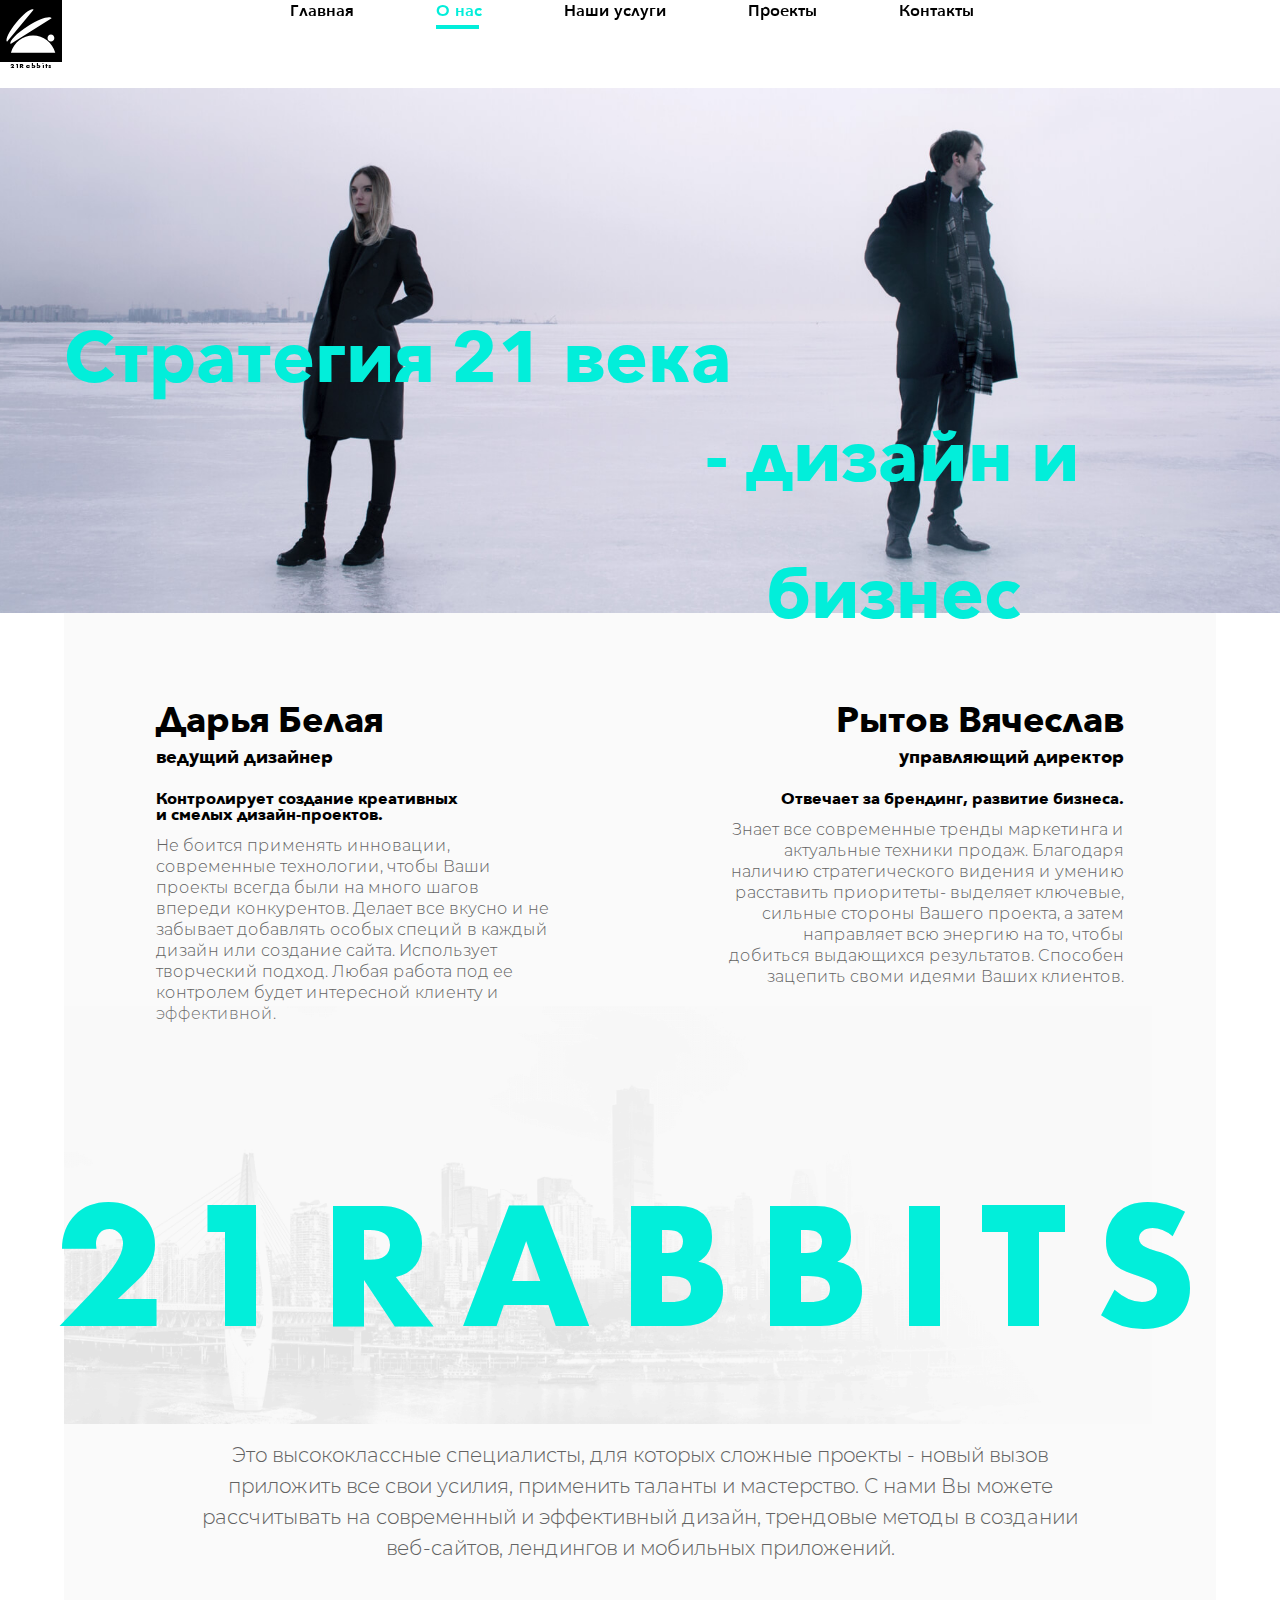
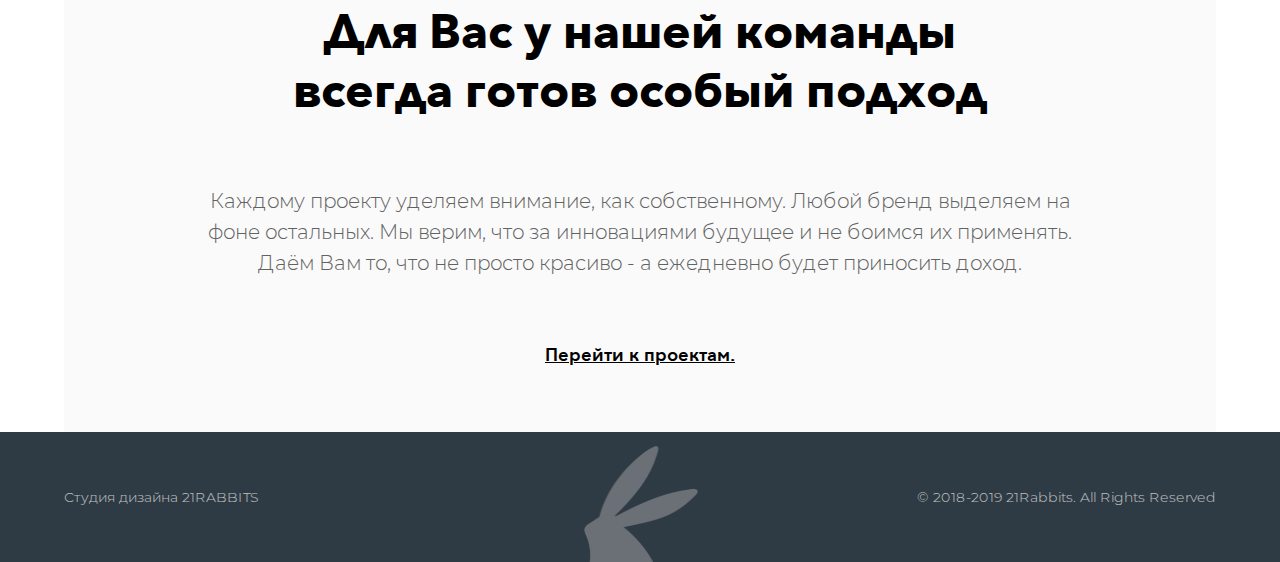
==== about.html @ 3ef0ed92 "did" ====
<!DOCTYPE html>
<html lang="ru">
<head>
<meta charset="utf-8">
<meta http-equiv="X-UA-Compatible" content="IE=edge">
<meta name="viewport" content="width=device-width, initial-scale=1">
<meta name="format-detection" content="telephone=no">
<link rel="shortcut icon" type="image/x-icon" href="logo.png" />
<meta name="description" content="студия дизайна и разработки сайтов, лендингов, мобильных приложений" />
<meta name="keywords" content="дизайн сайта, лендинг, уникальный дизайн, веб-разработка, разработка мобильных приложений" />
<title>Студия дизайна 21Rabbits</title>
<link rel="stylesheet" type="text/css" href="css/bootstrap.css">
<link rel="stylesheet" type="text/css" href="css/style.min.css">
</head>
<body id="page_about">

<header id="header">
  <div class="container">
    <nav class="navbar navbar-default navbar-fixed-top mobile_grey">
      
      <button type="button" class="navbar-toggle" data-toggle="collapse" data-target="#bs-example-navbar-collapse-1">
            <span id="up_panel" class="icon-bar"></span>
            <span id="down_panel" class="icon-bar"></span>
      </button>
      <span class="mobile_menu_page">Наши услуги</span>
      <a class="navbar-brand" href="index.html">
        <img class="black_white_logo" src="img/logo.svg" alt="21Rabbits">
         <img class="white_black_logo" src="img/logo_moble.png" alt="21Rabbits"><span>21Rabbits</span>
      </a> 
    <div class="collapse navbar-collapse" id="bs-example-navbar-collapse-1">
      <ul class="nav navbar-nav">
            <li class="menus">
              <a class="first_point" href="index.html">Главная</a>   
            </li>
            <li>
              <a class="active_page" href="about.html">О нас</a> <span class="underlined_menu about_page"></span>          
            </li>                
            <li> 
              <a  href="service.html">Наши услуги</a>
            </li>     
            <li>
                <a href="projects.html">Проекты</a>              
            </li>                 
            <li>
              <a  href="contacts.html">Контакты</a>               
            </li>      
      </ul>
    </div>
    </nav>
  </div>
</header>


<!-- <header id="about_page_header">
  <div class="container">
    <nav id="about_page_nav" class="navbar navbar-default navbar-fixed-top photo_bg">
      
      <button type="button" class="navbar-toggle" data-toggle="collapse" data-target="#bs-example-navbar-collapse-1">
            <span id="up_panel" class="icon-bar"></span>
            <span id="down_panel" class="icon-bar"></span>
      </button>
      <span class="mobile_menu_page">О нас</span>
      <a class="navbar-brand" href="index.html">
        <img class="black_white_logo" src="img/logo.svg">
         <img class="white_black_logo" src="img/logo_moble.png"><span>21Rabbits</span></a> 
    </div>
    <div class="collapse navbar-collapse" id="bs-example-navbar-collapse-1">
      <ul class="nav navbar-nav">
            <li class="menus"><a class="first_point" href="index.html">Главная</a>    
            </li>
            <li><a class="active_page" href="about.html">О нас</a>
                           
            </li>                
            <li><a href="service.html">Наши услуги</a>
            </li>                 
            <li><a href="projects.html">Проекты</a>              
            </li>                 
            <li><a href="contacts.html">Контакты</a>             
            </li>      
      </ul>
    </div>
    </nav>
  </div>
</header> -->
<div id ="about_page_wrapper" class="wrapper">
<div class="grey_bg"></div>
 <div class="container-fluid team_block">
  <div class="container">
    <div class="col-md-12">
      <div class="col-md-7 col-xs-12">
        <p class="slogan slogan_left">Стратегия 21 века</p>
      </div>
      <div class="col-md-5 col-xs-2 empty_slogan">        
      </div>
      </div>
      <div class="col-md-12">
        <div class="col-md-5 col-xs-2 empty_slogan">
       
      </div> 
       <div class="col-md-7 col-xs-12">
        <p class="slogan slogan_right">- дизайн и бизнес</p>
      </div>  
    </div>
     </div>
  </div>
<div class="container-fluid">
<div class="container white_container">
<div class="grey_block"></div>
   <div class="about_content_block"> 
      <div class="col-md-12 col-xs-12">
    <div class="col-md-6 col-xs-6">
    <p class="team_name left_position">Дарья Белая</p>
     <p class="team_position left_position">ведущий дизайнер</p>
     <p class="team_short left_position">Контролирует создание креативных <br> и смелых дизайн-проектов.</p>
     <p class="team_description left_position">Не боится применять инновации, современные технологии, чтобы Ваши проекты всегда были на много шагов впереди конкурентов. Делает все вкусно и не забывает добавлять особых специй в каждый дизайн или создание сайта. Использует творческий подход. Любая работа под ее контролем будет интересной клиенту и эффективной.</p>
  </div>
  <div class="col-md-6 col-xs-6">
     <p class="team_name right_position">Рытов Вячеслав</p>
     <p class="team_position right_position">управляющий директор</p>
     <p class="team_short right_position">Отвечает за брендинг, развитие бизнеса.</p>
     <p class="team_description right_position">Знает все современные тренды маркетинга и актуальные техники продаж. Благодаря наличию стратегического видения и умению расставить приоритеты- выделяет ключевые, сильные стороны Вашего проекта, а затем направляет всю энергию на то, чтобы добиться выдающихся результатов. Способен зацепить своми идеями Ваших клиентов.</p>
    </div> 
   </div>
  </div>
</div>
  <div class="container-fluid logos">
     <p class="text_logo_green">21Rabbits</p>
      <img class="logo_bg_about" src="img/about_grey_bg.png" alt="Фон логотипа">
  </div>
<!-- </div> -->
 <div class="col-md-12 team_description_block">
    <p class="team_description_text top_description">Это высококлассные специалисты, для которых  сложные проекты - новый вызов приложить все свои усилия, применить таланты и мастерство. С нами Вы можете рассчитывать на современный и эффективный дизайн, трендовые методы в создании веб-сайтов, лендингов и мобильных приложений. </p>
    <h2 class="team_special">Для Вас у нашей команды всегда готов особый подход </h2>
    <p class="team_description_text">Каждому проекту уделяем внимание, как собственному. Любой бренд выделяем на фоне остальных. Мы верим, что за инновациями будущее и не боимся их применять. Даём Вам то, что не просто красиво - а ежедневно будет приносить доход.  </p>
    <a href="projects.html" class="link_to_projects">Перейти к проектам. </a>
  </div> 
</div> <!-- поставила после чека -->
</div>   <!-- wrapper -->
<footer class="container-fluid footer">
  <div class="container footer_block">
     <div class="col-md-4 col-xs-5">
       <p class="studio">Студия дизайна <br class="breaks"> 21RABBITS</p>
     </div>
     <div class="col-md-4 col-xs-2">
        <img class="footer_logo" src="img/logo.png" alt="Логотип">
     </div>
     <div class="col-md-4 col-xs-5">
        <p class="copywrite">&copy; 2018-2019 21Rabbits. <br class="breaks"> All Rights Reserved</p>
    </div>
 </div>
</footer>  

<script src="js/juery.js"></script>
<script src="js/menu.js"></script>
<script src="js/index.js"></script>
</body>
</html>
---- css/style.min.css ----
@font-face{font-family:"Futura";
src:url("../fonts/Futura/Futura.eot");
src:url("../fonts/Futura/Futura.eot?#iefix") format("embeddededopentype"),
url("../fonts/Futura/Futura.woff2") format("woff2"),
url("../fonts/Futura/Futura-Bold.woff") format("woff"),
url("../fonts/Futura/Futura-Bold.ttf") format("truetype"),
url("../fonts/Futura/Futura-Bold.otf") format("opentype"),
url("../fonts/Futura/Futura-Bold.svg#svgFutura-Bold") format("svg");
font-style:normal;
font-weight:normal;
}
@font-face{font-family:"Futura Bold";
src:url("../fonts/Futura_Bold/Futura_Bold.eot");
src:url("../fonts/Futura_Bold/Futura_Bold?#iefix") format("embeddededopentype"),
url("../fonts/Futura_Bold/Futura_Bold.woff2") format("woff2"),
url("../fonts/Futura_Bold/Futura-Bold.woff") format("woff"),
url("../fonts/Futura_Bold/Futura_Bold.ttf") format("truetype"),
url("../fonts/Futura_Bold/Futura-Bold.otf") format("opentype"),
url("../fonts/Futura_Bold/Futura-Bold.svg#svgFutura-Bold") format("svg");
font-style:normal;
font-weight:normal;
}
@font-face{font-family:"Avenir-Heavy";
src:url("../fonts/Avenir-Heavy/Avenir-Heavy.eot");
src:url("../fonts/Avenir-Heavy/Avenir-Heavy.eot?#iefix") format("embeddedopentype"),
url("../fonts/Avenir-Heavy/Avenir-Heavy.woff2") format("woff2"),
url("../fonts/Avenir-Heavy/Avenir-Heavy.woff") format("woff"),
url("../fonts/Avenir-Heavy/Avenir-Heavy.ttf") format("truetype"),
url("../fonts/Avenir-Heavy/Avenir-Heavy.otf") format("opentype"),
url("../fonts/Avenir-Heavy/Avenir-Heavy.svg#svgAvenir-Heavy") format("svg");
font-style:normal;
font-weight:normal;
}
@font-face{font-family:"Avenir-Next";
src:url("../fonts/Avenir-Next/Avenir-Next.eot");
src:url("../fonts/Avenir-Next/Avenir-Next.eot?#iefix") format("embeddedopentype"),
url("../fonts/Avenir-Next/Avenir-Next.woff2") format("woff2"),
url("../fonts/Avenir-Next/AvenirNextCyr-Medium.woff") format("woff"),
url("../fonts/Avenir-Next/Avenir-Next.ttf") format("truetype"),
url("../fonts/Avenir-Next/AvenirNextCyr-Medium.otf") format("opentype"),
url("../fonts/Avenir-Next/AvenirNextCyr-Medium.svg#svgAvenirNextCyr-Medium") format("svg");
font-style:normal;
font-weight:normal;
}
@font-face{font-family:"Avenir-Next-Bold";
src:url("../fonts/Avenir-Next-Bold/Avenir-Next-Bold.eot");
src:url("../fonts/Avenir-Next-Bold/Avenir-Next-Bold.eot?#iefix") format("embeddedopentype"),
url("../fonts/Avenir-Next-Bold/Avenir-Next-Bold.woff2") format("woff2"),
url("../fonts/Avenir-Next-Bold/AvenirNext-Bold.woff") format("woff"),
url("../fonts/Avenir-Next-Bold/Avenir-Next-Bold.ttf") format("truetype"),
url("../fonts/Avenir-Next-Bold/AvenirNext-Bold.otf") format("opentype"),
url("../fonts/Avenir-Next-Bold/AvenirNext-Bold.svg#svgAvenirNext-Bold") format("svg");
font-style:normal;
font-weight:normal;
}
@font-face{font-family:"Montserrat-Bold";
src:url("../fonts/Montserrat-Bold/Montserrat-Bold.eot");
src:url("../fonts/Montserrat-Bold/Montserrat-Bold.eot?#iefix") format('embeddedopentype'),
url("../fonts/Montserrat-Bold/Montserrat-Bold.woff2") format("woff2"),
url("../fonts/Montserrat-Bold/Montserrat-Bold.woff") format("woff"),
url("../fonts/Montserrat-Bold/Montserrat-Bold.ttf") format("truetype"),
url("../fonts/Montserrat-Bold/Montserrat-Bold.otf") format("opentype"),
url("../fonts/Montserrat-Bold/Montserrat-Bold.svg#svgMontserrat-Bold") format("svg");
font-style:normal;
font-weight:normal;
}
@font-face{font-family:"Montserrat-Light";
src:url("../fonts/Montserrat-Light/Montserrat_Light.eot");
src:url("../fonts/Montserrat-Light/Montserrat-Light.eot?#iefix") format("embeddedopentype"),
url("../fonts/Montserrat-Light/Montserrat-Light.woff2") format("woff2"),
url("../fonts/Montserrat-Light/Montserrat-Light.woff") format("woff"),
url("../fonts/Montserrat-Light/Montserrat-Light.ttf") format("truetype"),
url("../fonts/Montserrat-Light/Montserrat-Light.otf") format("opentype"),
url("../fonts/Montserrat-Light/Montserrat-Light.svg#svgMontserrat-Light") format("svg");
font-style:normal;
font-weight:normal;
}
@font-face{font-family:"Montserrat-Light-Lat";
src:url("../fonts/Montserrat-Light-Lat/Montserrat_Light.eot");
src:url("../fonts/Montserrat-Light-Lat/Montserrat_Light.eot?#iefix") format("embeddedopentype"),
url("../fonts/Montserrat-Light-Lat/Montserrat_Light.woff2") format("woff2"),
url("../fonts/Montserrat-Light-Lat/Montserrat-Light.woff") format("woff"),
url("../fonts/Montserrat-Light-Lat/Montserrat_Light.ttf") format("truetype"),
url("../fonts/Montserrat-Light-Lat/Montserrat-Light.otf") format("opentype"),
url("../fonts/Montserrat-Light-Lat/Montserrat-Light.svg#svgMontserrat-Light") format("svg");
font-style:normal;
font-weight:normal;
}
a{
color: #000;
cursor:pointer;
text-decoration:none}
a:hover{
text-decoration:none;
}
html{
font-size:16px;
height: 100%;
overflow-x: hidden;
cursor: default;
}
body
{ 
height: 100%;   
font-weight:normal;
}
br.breaks{
display: none;
}
p, h2{
margin-top:0;
margin-bottom:0;
}
html, body{
padding: 0;
margin:0;
height: 100%;
}
::-webkit-input-placeholder {
color: transparent; 
font-size: 1rem;
line-height: 1rem;
font-family: 'Montserrat-Light';
}
::-moz-placeholder          {
color: transparent;
font-size: 1rem;
line-height: 1rem;
font-family: 'Montserrat-Light';
}/* Firefox 19+ */
:-moz-placeholder           {
color: transparent;
font-size: 1rem;
line-height: 1rem;
font-family: 'Montserrat-Light';
}/* Firefox 18- */
:-ms-input-placeholder      {
color: transparent;
font-size: 1rem;
line-height: 1rem;
font-family: 'Montserrat-Light';
}
input:focus::-webkit-input-placeholder {
color: #828282;
font-size: 1.25rem;
line-height: 1rem;
font-family: 'Montserrat-Light';
} 
input:focus::-moz-placeholder {
color: #828282;
font-size: 1.25rem;
line-height: 1rem;
font-family: 'Montserrat-Light';
} 
input:focus:-moz-placeholder {
color: #828282;
font-size: 1.25rem;
line-height: 1rem;
font-family: 'Montserrat-Light';
} 
input:focus:-ms-input-placeholder {
color: #828282;
font-size: 1.25rem;
line-height: 1rem;
font-family: 'Montserrat-Light';
}
@-webkit-keyframes autofill {
to {
color: inherit;
background: transparent;
}
}
input:-webkit-autofill {
-webkit-animation-name: autofill;
-webkit-animation-fill-mode: both;
}
img.projects_slides{
margin:auto;
display: block;
float: none;
cursor: pointer;
max-width: 38.6875rem;
transition: all 800ms ease-out;
position: relative;
z-index: 2;
}
img.projects_slides:hover{
-o-transform: scale(0.9);
-ms-transform: scale(0.9);
-moz-transform: scale(0.9);
-webkit-transform: scale(0.9);
transform: scale(0.9);	
}
@media screen and (max-width: 1800px) { 
img.projects_slides{
max-width: 28.6875rem;
}
}
@media screen and (max-width: 1300px) { 
img.projects_slides{
max-width: 26rem;
}
}
@media screen and (max-width: 1024px) { 
img.projects_slides{
max-width: 23.75rem;
}
}
div.project_slider{
margin-top: 10%;
}
div.item.active {
display: block;
}
.desktop_cover_title{
overflow: hidden;
cursor: pointer;
}
.project_logo_cover_desktop{
font-family: 'Avenir-Heavy';
font-size: 5rem;	
white-space: nowrap;
position: relative;
z-index: 5;
}
.navbar.navbar-default.navbar-fixed-top{
max-width: 120rem;
margin: auto;	
min-height: 9.1875rem;
}
@media screen and (max-width: 1800px) { 
.project_logo_cover_desktop{
font-size: 4rem;	
}
.navbar.navbar-default.navbar-fixed-top{
min-height: 5.5rem;
}

}

.logo_vertical_cover_desktop{
font-family: 'Avenir-Heavy';
font-size: 1.25rem;
text-align: right;
position: relative;
z-index: 5;	
}
img.white_black_logo{
display: none;
}
img.black_white_logo{
height: 5.375rem;
width: 5.375rem;
}
#desktop_covers_manage{
/*margin-top:  3.4375rem;*/ 
padding-bottom: 1rem;
width: 82.3%;
}
.navbar-brand span{
font-weight: normal;
}
.nav.navbar-nav {
border: none;  
position: relative;
z-index: 101;
}
/*.navbar-nav {
margin: 2.0625rem -15px 0 -15px;
}*/
.nav.navbar-nav > li > a {
font-family: 'Avenir-Heavy';
font-size: 1.5rem;
margin-right: 6.625rem;
text-align: center; 
color:#000!important;
display: block;
cursor: pointer;
transition: all 300ms ease-out;
}

ul.nav.navbar-nav{
margin-left: 5.375rem;
}


.nav.navbar-nav > li > a:hover{
opacity: 0.5;  
}
.nav.navbar-nav > li:last-child>a{
padding-right: 0!important
}
.nav.navbar-nav > li > a.active_page{
color: #02eeda!important;
}
span.underlined_menu{
display: block;
height: 0.125rem;
background-color: #02eeda;
margin-top: 0.2rem;
}
span.underlined_menu{
display: block;
height: 0.25rem;
width: 36%;
}

span.underlined_menu.main_page{
width: 26%;	
}

span.underlined_menu.about_page{
width: 29%;	
}

span.underlined_menu.contacts_page{
width: 23%;	
}


span.underlined_menu.project_page{
width: 23%;	
}



.nav.navbar-nav {
float: none;
text-align: center;
}
.nav.navbar-nav li {
float: none;
display: inline-block;
}
span.mobile_menu_page{
display: none;
}
/*.navbar.navbar-default.navbar-fixed-top{
min-height: 96px;
}*/
.footer{
background-color: #2f3b44;
max-height: 8.125rem;
position: relative;
overflow-x: visible;
z-index: 7;
}
.footer_block{
height:8.125rem;
display: flex;
align-items: center;
justify-content: center;
}
.footer p.studio,
.footer p.copywrite{
font-family: 'Montserrat-Light';
font-size: 1rem;
color: #f9f9fa;
text-align: left;
opacity: 0.7;
}
.footer p.copywrite{  
text-align: right; 
}
.footer img.footer_logo{
display: block;
height: 7.25rem;
width: 7.1875rem;
margin:auto;
margin-top: 0.9375rem;
}
/*общие стили управления слайдером*/
.manage_container{
width: 70%;
display: flex;
align-items: center;
justify-content: center;
min-height: 6.25rem;
position: relative;
margin:auto;
}
a.carousel-control{
font-size: 1rem;
font-family: 'Futura';
height: 50px;
width: 50px;
line-height: 50px;
border-radius: 50%;
border: 0.0625rem solid #d5d5d5;
}
a.carousel-control:hover{
border-color: #02eeda;
}
@media screen and (max-width: 1800px) { 
img.black_white_logo{
height: 3.875rem;
width: 3.875rem;
}
.navbar-brand> span { 
font-size: 0.375rem;
letter-spacing: 0.0425rem;
max-width: 3.875rem;
}
.navbar-nav {
margin: 0 -15px 0 -15px;
position: relative;
z-index: 99;
}
.nav.navbar-nav > li > a {  
font-size: 1rem;
margin-right: 4.875rem;
text-align: center; 
line-height: 1.375rem;
padding-bottom: 0;
color: #000;
}

ul.nav.navbar-nav{
margin-left: 0;
margin-right: 0;
margin:auto;
}


span.underlined_menu.main_page{
width: 33%;
}
span.underlined_menu.service_page{
width: 19%;
}
span.underlined_menu.about_page{
width: 35%;
}
span.underlined_menu.contacts_page{
width: 21%;
}

span.underlined_menu.service_page{
width: 47%;	
}

.footer p.studio,
.footer p.copywrite{
font-size: 0.875rem;
}
}
@media screen and (max-width: 1024px) { 
img.black_white_logo{
height: 2.9375rem;
width: 2.9375rem;
}
img.projects_slides{
max-width: 23.75rem;
}
.project_logo_cover_desktop {
font-size: 3rem;
}
.navbar.navbar-default.navbar-fixed-top{
min-height: 4.875rem;
}
.footer p.studio, .footer p.copywrite {
font-size: 0.75rem;
}

.nav.navbar-nav > li > a {  
font-size: 0.875rem;
margin-right: 1.1875rem;
}


span.underlined_menu.main_page {
width: 48%;
}

span.underlined_menu.contacts_page {
width: 44%;
}

}
@media screen and (max-width: 992px) { 
img.projects_slides{
max-width: 17rem;
}
.project_logo_cover_desktop {
font-size: 2rem;
}



}
@media screen and (max-width: 768px) { 
#mobile_cover_footer{
display: none;
}
.navbar.navbar-default.navbar-fixed-top{
height: 3.5rem;
min-height: auto;
}

.navbar-brand {
float: left;
width: auto;
height: 3rem;
}

img.black_white_logo{
display: none;
}
img.white_black_logo{
display: inline-block;
height: 2.1875rem;
width: 2.1875rem;
margin-top: 0.5625rem;
margin-left: 1.125rem;
}
.nav.navbar-nav > li{
display: block;
}
.nav.navbar-nav > li > a{
font-size: 1.3rem;
margin-top: 4rem;
margin-right: 0;
position: relative;
}


.nav.navbar-nav > li > .first_point{
margin-top: 6.5rem;
}


.nav.navbar-nav > li > a.active_page:after {
content: '';
display: inline-block;
height: 3px;
background-color: #02eeda; 
width: 30%;   
margin: auto;
position: absolute;
top: 0;
bottom: 0;
right: 0;
}
.nav.navbar-nav > li > a.active_page:before {
content: '';
display: inline-block;
height: 3px;   
background-color: #02eeda;    
width: 30%;   
margin: auto;
position: absolute;
top: 0;
bottom: 0;
left: 0;
}
span.mobile_menu_page{
display: inline-block;
}
.nav.navbar-nav{	
min-height: 100vh;
height: auto;
position: relative;
z-index: 89;
/*background-color: #f8f8f8;*/
}

ul.navbar-nav.transparent_menu{
background-color: transparent;!important;	
}
span.underlined_menu{
display: none;
}
.navbar-brand> span { 
display: none;
}
.footer p.studio,
.footer p.copywrite{
font-size: 0.5rem;
}

.footer p.studio{
margin-left: 1rem;
}
.footer p.copywrite{
margin-right: 1rem;
}


br.breaks{
display: block;
}
}


@media screen and (max-width: 768px) and (orientation: portrait) { 
.footer p.studio,
.footer p.copywrite{
font-size: 0.375rem;
}


.nav.navbar-nav > li > a.active_page:after {
content: '';
display: inline-block;
height: 3px;
background-color: #02eeda; 
width: 4rem;   
margin: auto;
position: absolute;
top: 0;
bottom: 0;
right: 0;
}
.nav.navbar-nav > li > a.active_page:before {
content: '';
display: inline-block;
height: 3px;   
background-color: #02eeda;    
width: 4rem;   
margin: auto;
position: absolute;
top: 0;
bottom: 0;
left: 0;
}



br.breaks{
display: block;
}
.footer p.copywrite{
margin-right: 0.2rem;
}
.footer p.studio{
margin-left: 0.2rem;
}
}

@media screen and (max-width: 300px) {
html{
overflow-x: visible;
}
img.black_white_logo{
height: 2.4375rem;
width: 2.4375rem;
margin-left: 1rem;
}
.mobile_menu_page{
font-family:"Avenir-Heavy";	
font-size: 1rem;
}

.footer p.studio,
.footer p.copywrite{
font-size: 0.375rem;
}

}
header{
background-color: #fff;
position: fixed;
right: 0;
left: 0;
top: 0;
z-index: 99;
padding-top: 2.0625rem; 
max-width: 120rem;
margin: auto; 
}
header.main_page{
background-color:transparent;
padding-top: 1rem;
}


#project_page header{
background-color: #fff;
min-height: 9.1875rem;
}
h1.header__activity{
font-family: 'Avenir-Next-Bold';  
/*margin-top: 27vh;*/
margin-top: 11.125rem;
font-size: 3rem;
text-align: left;
margin-left: 10vw;
}
h1.header__activity span{ 
opacity: 0.94;
font-family: 'Futura';
font-size: 6.25rem;
line-height: 8.125rem;
text-align: center;
color: #000;
text-transform: uppercase;
}
#main_page{
padding: 0;
width: 100vw;
height: 100vh;
background-image: url('../img/main.jpg');
background-position : center;
background-repeat: no-repeat;
position: relative;
background-size:cover;
position: absolute;
top: 0;
right: 0;
left:0;
}
#first_page_body{
overflow-y: hidden;	
background-image: url("../img/gradient.png");
background-size: cover;
background-repeat: repeat;
background-position: center;
}
.chat_box{
position: absolute;
right: 8.375rem;
top: 11.125rem;
}
.chat_box_content{
position: relative;
width: 24rem;
height: 100px;
}
.rabbit_message{
color: #000;
font-size: 1.25rem;
font-family: 'Montserrat-Bold';
line-height: 1.875rem;
font-weight: bold;
letter-spacing: normal;
}
.rabbit_message#message3{   
color: #02eeda;
}
@media screen and (max-width: 1800px) { 
#main_page{
background-size:contain;
}
header{
padding-top: 1.25rem; 
padding-bottom: 2.875rem;  
}

#project_page header{
min-height: auto;
}


h1.header__activity{
margin-top: 7.625rem;
font-size: 2.25rem;
line-height: 3.0625rem;
}
h1.header__activity span{ 
font-size: 4.5rem;
line-height: 4.875rem;
}

.chat_box{
top: 7.625rem;	
right: 3%;
}
.rabbit_message {
color: #000;
font-size: 1rem;
line-height: 1.3125rem;
}
}


@media screen and (max-width: 1400px) { 
.chat_box{
right: 2rem;
}
}


@media screen and (max-width: 1024px) { 

#main_page{
background-image: url('../img/main1024.jpg');
background-position: bottom center;
}
header{
padding-top: 1.0625rem; 
padding-bottom: 2.3125rem;  
}

h1.header__activity{
font-size: 1.875rem;
line-height: 2.5625rem;
margin-top: 11.875rem;
display: inline-block;
}
h1.header__activity span{ 
font-size: 3.75rem;
line-height: 4.875rem;
}

.chat_box {
top: 13.625rem; 
right: 1%;
}

.rabbit_message {
color: #000;
font-size: 0.75rem;
line-height: 1.125rem;
}

.chat_box_content {
position: relative;
width: 14.3125rem;
height: 2.5rem;
}

}


@media screen and (max-width: 992px) { 
.chat_box {
right: 0; 
top: 17.625rem; 

}

#main_page{
background-image: url('../img/main1918.jpg');
background-position : top left;
background-size: cover;
}



h1.header__activity {
font-size: 1.875rem;
line-height: 2.5625rem;
margin-left: 4rem;

}	

}


@media screen and (max-width: 768px) { 
header.main_page{
background-color:transparent;
}
header{
padding-top: 0; 
padding-bottom: 0;  
}
.chat_box{
display: none;
}

h1.header__activity {
margin-left: 0;
}

#first_page_body{
overflow-y: visible;
background-image: none;
background-color: #fff;
}
}




@media screen and (max-width: 768px) and (orientation:portrait) { 
#main_page{
background-image: url('../img/main768.jpg');
background-size: cover;
background-position:center;
}

#first_page_body{
background-image: none;
background-color: #fff;
}

/*#first_page_body{
overflow-y: hidden;
}*/


h1.header__activity{
font-size: 3rem;
text-align: left;
position: absolute;
z-index: 1;
color: #d8d8d8;
opacity: 0.5;
display: inline-block;
-webkit-transform: rotate(-90deg);
-ms-transform: rotate(-90deg);
transform: rotate(-90deg);
margin-top: 0;
top: 15rem;
min-width: 28.75rem;
left: -10rem;
display: block;
}
h1.header__activity span{
color: #d8d8d8;	
font-size: 90px;
}
}

@media screen and (max-width: 1024px) and (orientation:portrait) { 
#main_page{
background-image: url('../img/main1024.jpg');
background-size: cover;
background-position:center;
}

 .navbar-collapse {
    width: auto;
    border-top: 0;
    -webkit-box-shadow: none;
            box-shadow: none;
  }
  .navbar-collapse.collapse {
    display: block !important;
    height: auto !important;
    padding-bottom: 0;
    overflow: visible !important;
  }
  .navbar-collapse.in {
    overflow-y: visible;
  }
  .navbar-fixed-top .navbar-collapse,
  .navbar-static-top .navbar-collapse,
  .navbar-fixed-bottom .navbar-collapse {
    padding-left: 0;
    padding-right: 0;
  }


  .navbar-toggle {
    display: block;
  }

  ul.nav.navbar-nav{
    display: none;
  }

  .navbar-collapse{
    display: none;
  }

  .collapse.in {
  display: block;
}

.collapse.in> ul.nav.navbar-nav{
    display: block;
  }



}


@media screen and (max-width: 350px) { 
#main_page{
background-image: url('../img/main768.jpg');
background-size: cover;
}



img.white_black_logo {
position: absolute;
top: 0.1625rem;
left: 0.125rem;
}
}
.wrapper {
min-height: calc(100vh - 8.125rem);	
position: relative;
z-index: 2;
}
#mobile_service_slider{
min-height: 100%;
position: relative;
z-index: 9;    
background-image: url('../img/mobile_service_bg.jpg');
background-position : center;
background-repeat: no-repeat;
background-size: cover;
}
/*//about us*/
.team_block{
background-image: url('../img/about_team.jpg');
background-position : bottom center;
background-repeat: no-repeat;
background-size: cover;
height: 46.1875rem;
z-index: 7;
position: relative;
}
.white_container{
width: 100%;
margin:auto;
position: relative;
z-index: 7;
}
.grey_bg{
height: 100%;
max-width: 1748px;
background-color: #fafafa;
position: absolute;
width: 90%;
top:0;
left: 0;
right: 0;
bottom: 0;
margin: auto;
z-index: 4;
}
.grey_block{
width: 90%;
position: absolute;
top: 0;
right: 0;
left: 0;
bottom: 0;
margin:auto;
/*background-image: url('../img/about_grey_bg.png');   
background-size: contain;
background-position: bottom 41% left;
background-repeat: no-repeat;*/
z-index: 9;
}
.about_content_block{
color: #fff;
position: relative;
z-index: 9;
width: 75.7%;
margin: auto;  
}
.slogan{
font-family: 'Avenir-Next-Bold';
font-size: 6.25rem; 
line-height: 3.875rem;  
color: #02eeda;
text-align: left;
display: block;
margin-top: 0; 
margin-bottom: 0; 
}
.slogan.slogan_left{
padding-top: 35.7%;
line-height: 3.875rem;
}
.slogan.slogan_right{
text-align: center;
margin-left: 4vw;
line-height: 8.5625rem;
}
.team_name{
font-family: 'Avenir-Next-Bold';
font-size: 3rem; 
color: #000;
text-align: left;
display: block;  
margin-top: 1.3125rem; 
letter-spacing: 0; 
}
.team_position, .team_short{
font-family: 'Avenir-Next-Bold';
font-size: 20px; 
color: #000;
text-align: left;
display: block; 
margin-top: 0;  
}
.team_position{
font-family:"Avenir-Next-Bold";	
font-size: 1.125rem; 
color: #000;
text-align: left;
display: block; 
letter-spacing: normal; 
margin-bottom: 1.9375rem;
}
.team_short{
font-family: 'Avenir-Next-Bold';
font-size: 1.25rem;
line-height: 1.5rem;
margin-bottom: 1.125rem; 
color: #000;   
}
.team_description{
font-family: 'Montserrat-Light';
font-size: 1.25rem;
line-height: 1.875rem;
color: #626262;  
margin-top: 0;
margin-bottom: 5rem; 
width: 36.5625rem;
text-align: center;
position: relative;
letter-spacing: 0;

}
.team_description_text{
font-family: 'Montserrat-Light';
font-size: 1.25rem;
line-height: 1.9375rem;  
margin:auto!important; 
color: #626262;
text-align: center; 
max-width: 55.5rem;  
}
.text_logo_green{
font-family: 'Futura';
font-size: 18.125rem;
line-height: 20rem;
letter-spacing: 1.75rem;
text-transform: uppercase;
margin-left: -120px;
color: #02eeda;
margin:auto;
text-align: center;
position: relative;
z-index: 4;
}

.container-fluid.logos{
position: relative;
z-index: 23;
/*background-color: red;*/
/*min-height: 200px;*/
margin-bottom: 3rem;

}

.logo_bg_about{
position: absolute;
bottom:0;
left: 5%;
display: block;
width: 85vw;
z-index: 2;
}



.team_description_block{
position: relative;
z-index: 9;
width: 90%;
margin:auto!important;
float: none;
text-align: center;
}
h2.team_special{
font-family: 'Avenir-Next-Bold';
font-size: 3rem;
line-height: 3.6875rem;
color: #000;  
text-align: center; 
width: 69%;
margin:auto!important;
padding-bottom: 4rem;
padding-top: 2.5rem;
max-width: 53.5rem;
}
p.right_position{
text-align: right;
}
p.left_position{
text-align: left;
}
.team_description.right_position{
text-align: right; 
float: right;  
}
.team_description_text.top_description{
margin-top: 2rem;
}
.link_to_projects{
font-family: 'Avenir-Heavy';
font-size: 1.125rem;
display: block;
text-align: center;
text-decoration: underline;
padding-top: 5.8125rem;
padding-bottom: 4.1875rem;
font-weight: bold; 
color: #000;
cursor: pointer;
transition: all 300ms ease-out;
}
a.link_to_projects:hover{
color: #02eeda;
text-decoration: underline;
}
/* responsive about*/
@media screen and (max-width: 1800px) { 
.team_block{
height: 32.8125rem;  
background-position: bottom center;
} 


.container-fluid.logos{
min-height: 200px;
margin-bottom: 2rem;
}


/*.logo_bg_about{
top:-230px;

}*/


.team_name{  
font-size: 2.25rem; 
margin-top: 2rem;
}
.team_position{
font-size: 1.125rem; 
margin-bottom: 1.3125rem;
}
.team_short{
font-size: 1rem;
line-height: 1;
margin-bottom: 0.75rem;
letter-spacing: normal;
}
.slogan{
font-size: 4.5rem;
}
.team_description {
font-size: 1rem;
line-height: 1.3125rem;
max-width: 25.125rem;
}
.text_logo_green{
font-size: 13.125rem;
}
.link_to_projects{
padding-top: 4rem;
padding-bottom: 4rem;
}
}

@media screen and (max-width: 1400px) { 
.text_logo_green{
font-size: 11.125rem;
}
.slogan.slogan_right {
text-align: center;
margin-left: 2vw;
}
}



@media screen and (max-width: 1300px) { 
.text_logo_green{
font-size: 10rem;
}

.container-fluid.logos {
min-height: 150px;
margin-bottom: 1rem;
}
}

@media screen and (max-width: 1024px) { 
.team_block{
height: 24.625rem;  
} 
.team_description {
font-size: 0.875rem;
line-height: 1.125rem;
max-width: 18.25rem;
margin-bottom: 1rem;
}

.team_description.right_position{
max-width: 19.875rem;
}
span.underlined_menu.project_page {
width: 50%;
}
.slogan{
font-size: 3.4375rem; 
}
.link_to_projects{
padding-top: 3.8125rem;
padding-bottom: 3.8125rem;
font-size: 1.125rem;
}
.text_logo_green{
font-size: 9.6875rem;
line-height: 9.6875rem;
letter-spacing: 0.875rem;
}
h2.team_special {
font-size: 2.25rem;
line-height: 2.5rem;
padding-bottom: 2.5rem;
padding-top: 2.5rem;
}
.team_description_text {
font-size: 1rem;
line-height: 1.3125rem;
max-width: 43.875rem;
}
.logo_bg_about {
/*top: -14rem;*/
width: 95vw;
}
span.underlined_menu.about_page {
width: 57%;
}
.slogan.slogan_right {
text-align: center;
margin-left: 4vw;
line-height: 3.4375rem;
}

}
@media screen and (max-width: 992px) { 
.slogan.slogan_left {
padding-top: 19%;
}
.text_logo_green{
font-size: 6.6875rem;
line-height: 6.6875rem;
}
}
@media screen and (max-width: 768px) { 
.team_block {
height:auto; 
min-height: 18rem;
background-image: url('../img/anout_team_mobile.jpg');
}
.container-fluid.logos {
min-height: 50px;
margin-bottom: 1rem;
}

/*.logo_bg_about {
top: -4rem;
}*/

.grey_block{
width: 100%;
background-position: bottom 1rem center;
}
.white_container,
body#page_about,
body#service_page
{
background-color: #f6f6f8;
}
.about_content_block{
width: 82%;
}
.text_logo_green{
font-size: 3.625rem;
letter-spacing: 0.3125rem;
line-height: 4.6875rem;
}
h2.team_special {
font-family: 'Avenir-Next-Bold';
font-size: 1rem;
line-height: 1.3125rem;
padding-bottom: 1.7rem;
padding-top: 1.7rem;
}
.team_description_text {
font-family: 'Montserrat-Light';
font-size: 1rem;
line-height: 1.3125rem;
width: 80%;
margin: auto!important;
color: #626262;
text-align: center;
}
.team_description, 
.team_short {
display: none;
}
.team_name{  
font-size: 1rem; 
margin-top: 2rem;
}
.team_position{
font-size: 0.8rem; 
margin-bottom: 1.3125rem;
}
.empty_slogan{
display: none;
}
.slogan{
font-size: 1.75rem; 
}
header#about_page_header{
padding-top: 0;
padding-bottom: 0;
}
.navbar.navbar-default.navbar-fixed-top.photo_bg{
background-color: transparent;
}
.slogan.slogan_left {
padding-top: 20%;
}
.slogan {
font-size: 2rem;
}
.slogan.slogan_right {
text-align: right;   
margin-left: 0;
}

.col-md-12.team_description_block{
width: 100vw;
}

img.logo_bg_about{
/*width: 100vw;*/
max-height: 160px;
left: 0;
}


.link_to_projects{
padding-top: 3.5rem;
padding-bottom: 3.5rem;
font-size: 1.125rem;
background-image: url('../img/about_mobile_bg.png');
background-size: cover;
background-position: center;
background-repeat: no-repeat;
}
.grey_bg{
background-color: transparent;
}
}


@media screen and (max-width: 768px) and (orientation:landscape) { 
/*.team_block{
margin-top: 96px;
}*/
.team_description_text{
max-width: 69%;
}
h1.header__activity {
margin-top: 4rem;
font-size: 1.3rem;
}

h1.header__activity span {
font-size: 2.9rem;
line-height: 3.1rem;
}
}


@media screen and (max-width: 300px) { 
.team_block{
height: 17.9375rem;  
} 
.text_logo_green{
font-size: 3.125rem;
letter-spacing: 0.25rem;
}
.text_logo_green {
font-size: 3rem;
letter-spacing: 0.1rem;

}
}
/*service page */
#desktop_service
{
display: block;
}
#mobile_service_slider,
#carousel_slider,
#mobile_cases 
{
display: none;
}
#service_slider_manage_block{
position: relative;
min-height: 60px;
}
.service_mark {
float: left; 
text-align: center;
display:inline;
font-family:'Montserrat-Bold';
font-size: 24px; 
padding-right: 1rem;
color: #02eeda;
}
p.sub_text{
font-family: 'Montserrat-Light';
font-size: 1.125rem;
line-height: 1.5rem;
text-align: left;
letter-spacing: 0; 
color: #6a6a6b; 
width: 40%; 
max-width: 25.75rem; 
padding-bottom: 9.0625rem; 
}
.description{
overflow:hidden;
}
.service_bg{
background-image: url('../img/service.bg.png');
background-position : center;
background-repeat: no-repeat;
background-size: cover; 
position: relative;
}
.service_container_content {
padding-left: 11.8%;
padding-top: 9.3125rem;
padding-bottom: 6.3125rem;
}
.vertical-tab{
padding-left: 1rem;
box-sizing: border-box;
}
.vertical-tab-container{
z-index: 10;
margin: auto;
display: block;
width: 80%;
}
.vertical-tab-menu div.list-group{
margin-bottom: 0;
}
.vertical-tab-menu div.list-group>a{
/*margin-bottom: 0;*/
margin-left: 1rem;
}
.vertical-tab-menu div.list-group>a:first-child{
border-top-right-radius: 0;
-moz-border-top-right-radius: 0;
margin-top: 0;
}
.vertical-tab-menu div.list-group>a:last-child{
border-bottom-right-radius: 0;
-moz-border-bottom-right-radius: 0;
}
.vertical-tab-menu div.list-group>a.active,
.vertical-tab-menu div.list-group>a.active .glyphicon,
.vertical-tab-menu div.list-group>a.active .fa{
color: #02eeda;
text-decoration: none;
}
.vertical-tab div.vertical-tab-content:not(.active){
display: none;
} 
a.list-group-item{
color: #000;
display: block;
margin-bottom: 2rem;
line-height: 3rem;
font-size: 3rem;
font-family: 'Avenir-Heavy';
letter-spacing: normal;
transition: all 300ms ease-out;
}
a.list-group-item:hover{
opacity: 0.5;
}

.service_description{
margin-top: 2.0625rem;	
}

ul.service_list{
padding-top: 1rem;
}
.service_description,
ul.service_list li{
font-family: 'Montserrat-Light';
font-size: 1.25rem;
line-height: 1.875rem;
text-align: left; 
color: #262626;  
}
ul.service_list li {
list-style-type: none; 
margin-bottom: 0.9rem;
}
.service_page_headline{
font-family: 'Avenir-Heavy';
font-size: 4rem;
line-height: 5.4375rem;
width: 93%;
text-align: left; 
color: #000;  
}
h2.service_page_headline> sup{
color: #02eeda;    
}
.service_container_content{
margin:auto;
}
.schema_block{
height: 45rem;
background-image: url('../img/job_schema.png');
background-position : center top ;
background-repeat: no-repeat;
background-size: contain;  
position: relative;
}
.stage.fourth_stage{
margin-bottom: 3.0625rem;
}
.stage.second_stage{
float: left;
margin-top: 6.1875rem;
margin-left: 14.9vw;
}
.stage.six_stage{
float: right;
margin-top: 4.625rem;
margin-right: 6.9vw;
}
.stage.first_stage{
float: left;
margin-left: 6vw;
margin-top: 4.6875rem;
}
.stage.seven_stage{
float: right;
margin-right: 7vw;
margin-top: 3.6875rem; 
}
.marked_text{
text-transform: uppercase;
font-family: "Avenir-Next-Bold";
text-align: center;
font-size: 21rem;
color: transparent;
-webkit-text-stroke: 5px #f5f5f6;
margin-right: -80px;
margin-left: -80px;
line-height: 20rem;
}
button.service_form {
box-shadow: inset 0 0 0 2px #000;
display: block;
background-color: transparent;
font-size: 20px;
letter-spacing: 3px;
font-family: 'Avenir-Heavy';
text-transform: uppercase;
color: #000;
border: 0;
margin:auto;
min-width: 16rem;
position: relative;
max-height: 3rem;
cursor: pointer;
transition: all 300ms ease;
width: 350px;
height: 60px;
}
button::before, button::after {
box-sizing: inherit;
content: '';
position: absolute;
width: 100%;
height: 100%;
}
.draw {
-webkit-transition: color 0.25s;
transition: color 0.15s;
}
.draw::before,
.draw::after {
border: 2px solid transparent;
width: 0;
height: 0;
}
.draw::before {
top: 0;
left: 0;
}
.draw::after {
bottom: 0;
right: 0;
}
.draw:hover {
/*color: #000;*/
}
.draw:hover::before, .draw:hover::after {
width: 100%;
height: 100%;
}
.draw:hover::before {
border-top-color: #02eeda;
border-right-color:#02eeda;
-webkit-transition: width 0.25s ease-out, height 0.25s ease-out 0.25s;
transition: width 0.25s ease-out, height 0.25s ease-out 0.25s;
}
.draw:hover::after {
border-bottom-color: #02eeda;
border-left-color: #02eeda;
-webkit-transition: border-color 0s ease-out 0.5s, width 0.25s ease-out 0.5s, height 0.25s ease-out 0.75s;
transition: border-color 0s ease-out 0.5s, width 0.25s ease-out 0.5s, height 0.25s ease-out 0.75s;
}
.maker:hover {
color: #000;
}
.maker::after {
top: 0;
left: 0;
}
.maker:hover::before {
border-top-color: #02eeda;
border-right-color: #02eeda;
}
.maker:hover::after {
border-bottom-color: #02eeda;
border-left-color: #02eeda;
-webkit-transition: height 0.25s ease-out, width 0.25s ease-out 0.25s;
transition: height 0.25s ease-out, width 0.25s ease-out 0.25s;
}
button.service_form:focus,
button.service_form:active{
outline: none;
background-color: #02eeda;
color: #fff;
border: 2px solid #02eeda; 
}
.service_form_block{
position: relative;
background-color: #f9f9fa;
}
p.service_stage_title{
font-family: 'Montserrat-Bold';
font-size: 20px;
text-align: center;   
}
.stage.first_stage>p.service_stage_title{
color:#02eeda;  
}
p.service_stage_description{
font-family: 'Montserrat-Light';
font-size: 20px;
text-align: center; 
letter-spacing: 0; 
}
hr.order_button_lines{
height: 2px;
border: none;
color: #000;
background: #000;
margin: 0; 
margin-top: 20px;
transition: all 300ms ease-out;
float: left; 
width: 69%;
}
hr.order_button_lines.right_line{
float: right;	
margin-right: 8rem;
margin-top: 3rem;
}

hr.order_button_lines.left_line{
margin-left: 8rem;
margin-top: 3rem;
}

hr.order_button_lines.right_line.contacts_lines{
margin-top: 1rem;
margin-right: 0;
width: 90%;
}


hr.order_button_lines.left_line.contacts_lines{
margin-top: 1rem;
margin-left: 0;
width: 90%;
}

hr.carousel_full_line.order_button_lines.right_line{
margin-right: 0;
}

hr.carousel_full_line.order_button_lines.left_line{
margin-left: 0;
}

#send_order{
margin-top: 2rem;
}


.order_block{
position: absolute;
top:33%;
left: 0;
right: 0;
bottom: 0;
min-height: 80px;
max-height: 120px;
}
.service_container_content2 {
padding-left: 11.8%;  
padding-top: 6.75rem;
padding-bottom: 4.625rem; 
}
@media screen and (max-width: 1800px) { 
.service_container_content2 {
padding-top: 1.75rem;
padding-bottom: 3.0625rem; 
}

.marked_text {
font-size: 16rem;
line-height: 16rem;
}

.stage.second_stage{
float: left;
margin-top: 4.1875rem;
margin-left: 6.9vw;
}
.stage.six_stage{
float: right;
margin-top: 3.825rem;
margin-right: 2.9vw;
}
.stage.first_stage{
float: left;
margin-left: 1vw;
margin-top: 3.6875rem;
}
.stage.seven_stage{
float: right;
margin-right: 3vw;
margin-top: 3.6875rem; 
}

hr.order_button_lines.left_line {
margin-left: 6rem;

}

hr.order_button_lines.right_line {
margin-right: 6rem;

}

.service_container_content {

padding-top: 6.75rem;
padding-bottom: 4.625rem;
}

.service_page_headline{
font-size:3rem;	
line-height: 3.4375rem;
}
a.list-group-item {
font-size: 2.25rem;
/*line-height: 4.0625rem;*/
}
p.sub_text {
font-family: 'Montserrat-Light';
font-size: 1rem;
line-height: 1.3125rem;
letter-spacing: 0;
margin-top: 2.6875rem;
max-width: 25.75rem;
padding-bottom: 1.6875rem;
}
.service_mark {
margin-top: 2.6875rem;
margin-bottom: 1.6875rem;
opacity: 1;
}
.service_description, ul.service_list li
{
font-size: 1rem;
line-height: 1.3125rem;
}
.service_description
{
margin-top: 1rem;
}
p.service_stage_description {
font-size: 1rem;
line-height: 1.3125rem;
}
}
@media screen and (max-width: 1400px) { 
.marked_text {
font-size: 14rem;
line-height: 14rem;
}
}



@media screen and (max-width: 1200px) { 
.marked_text{
font-size: 12rem;
margin-right: -4rem;
margin-left: -4rem;
line-height: 12rem;
}
}
@media screen and (max-width: 1024px) { 
.schema_block {
height: 27rem;
}


a.list-group-item{
margin-bottom: 0;
line-height: 3rem;
}


.service_container_content {
padding-left: 11.8%;
padding-top: 3.75rem;
padding-bottom: 3.5rem;
}
a.list-group-item {
font-size: 1.5rem;
line-height: 3.4375rem;
}
.vertical-tab-container{
width: 95%;
}
p.sub_text{

width: auto; 
}
.service_page_headline {
font-size: 2.25rem;
line-height: 2.5625rem;
}
p.service_stage_title {
font-size: 0.75rem;
line-height: 1.125rem;    
}
p.service_stage_description {
font-size: 0.75rem;
line-height: 1.125rem;
}
h2.page_headline {
font-size: 2.25rem;
line-height: 3.0625rem;
}
hr.order_button_lines {
height: 3px;
width: 60%;
float: none;
}

hr.order_button_lines.left_line.service_sends{
margin-left: 0;
min-width: 6.75rem;
}
hr.order_button_lines.right_line.service_sends{
margin-right: 0;
min-width: 6.75rem;
}
.stage.second_stage{
margin-top: 2.1875rem;

}
.stage.six_stage{
margin-right: 2.9vw;
}
.stage.first_stage{
margin-top: 1.6875rem;
}
.stage.seven_stage{
margin-top: 1.6875rem; 
}

#send_order {
margin-top: 0;
}

hr.order_button_lines.right_line {
margin-top: 1rem;
margin-right: 0;
}

hr.order_button_lines.left_line {
margin-top: 1rem;
margin-left: 0;
}



/*hr.order_button_lines.left_line {
margin-left: 6rem;

}

hr.order_button_lines.right_line {
margin-right: 6rem;

}*/



}
@media screen and (max-width: 992px) { 
hr.order_button_lines {
height: 3px;
width: 75%;
margin-left: 0;
margin-right: 0;
}
}
@media screen and (max-width: 768px) { 
#desktop_service,
/*hr.order_button_lines,*/
hr.order_button_lines.left_line.contacts_lines,
hr.order_button_lines.right_line.contacts_lines,
#job_schema
{
display: none;
}

hr.order_button_lines{
width: 80%;
}




/*#send_order:after {
content: "";
width: 60px; 
height: 4px;
color:#000;
background-color: #000;
position: absolute;
right: 400px; 
top: 1rem;
}*/
/*
#send_order:before {
content: "";
width: 60px; 
height: 4px;
color:#000;
background-color: #000;
position: absolute;
left: -80px; 
top: 1rem;
}*/
/*#send_order:after{
content: '';
display: inline-block;
height: 3px;
background-color: #02eeda; 
width: 30%;   
margin: auto;
position: absolute;
top: 0;
bottom: 0;
right: 0;

}*/

#mobile_service_slider,
.footer.footer_mobile{
display: block;
}
ul.service_list li{
padding-left: 0;
-webkit-margin-before: 0;
-webkit-margin-after: 0;
-webkit-margin-start: 00;
-webkit-margin-end: 0;
-webkit-padding-start: 0;
}
}
@media screen and (max-width: 300px) { 
}
/*contacts page*/
.contacts_form{
background-image: url('../img/contacts_bg.png');
background-position : bottom right;
background-repeat: no-repeat;
background-size: 67%;
padding-top: 9.375rem;
padding-bottom: 4.625rem;
margin-bottom: 5.25rem;
background-color: #f8f8f8;
}
#sent_message{
font-size: 1.3rem;
text-align: center;
color:#02eeda;
display: none;
}
h2.page_headline{
font-family: 'Avenir-Heavy';
font-size: 4rem;
line-height: 5.4375rem;
text-align: left; 
color: #000;

}
h2.page_headline.take_design{
margin-left: 11%;
font-family: 'Avenir-Heavy';
margin-bottom: 6.375rem;
font-weight: bold;

}
h2.page_headline.mobile_design{
display: none;
}
.page_headline.jobs_stages{
padding-top: 0;   
}
h2.page_headline.centered{
text-align: center;
padding-top: 0;
}
form.contacts__form{
display: block;
margin:auto;
width: 48.8%;
max-width: 854px;
}
input.contacts_input{
font-family: 'Montserrat-Light';	
border-bottom: 2px solid #000;
border-right: 2px solid transparent;
border-left: 2px solid transparent;
border-top: 2px solid transparent;
background-color: transparent;
display: block;
margin:auto;
border-radius: 0;
padding: 0.6rem;
box-sizing: border-box;
min-width: 200px;
width: 96%;
outline: none;
color:#000;
}
input.contacts_input.contacts_small_input_right{
width: 94%;
display: inline-block;
}
input.contacts_input.contacts_small_input_left{
width: 94%;
display: inline-block;
}
p.contacts_title_left,
p.contacts_title_right{
font-family: 'Montserrat-Light';
font-size: 1.5rem;
text-align: center;
line-height: 1.8125rem;
margin-bottom: 2rem; 
}

p.contacts_title_left{
text-align: left;
}
p.contacts_title_right{
text-align: right;
}

p.contacts_data_left,
a.contacts_data_right{
font-family: 'Avenir-Heavy';
line-height: 32px;
font-size: 1.5rem;
display: inline-block;
color:#000;
}



a.contacts_data_right:hover;
a.contacts_data_right:focus,
a.contacts_data_right:active{
text-decoration: none;
color:#000;
}
hr.contact_data_line_right, 
hr.contact_data_line_left{
display: inline-block;
width: 2.75rem;
margin-top: 1rem;
height: 0.125rem;
color: #000;
background-color: #000;
}

hr.contact_data_line_left{
float: right;
}

hr.contact_data_line_right{
float: left;
}

hr.contact_data_line_right.invisible_line, 
hr.contact_data_line_left.invisible_line{
display: none;
}

.information_block{
text-align: center;
width: 75.4%;
margin: auto;
}


/*hr.contact_data_line_left{
margin-right: 42px;
}
hr.contact_data_line_right{
margin-left: 42px;
}*/
.social_media_block{
margin-bottom: 6.75rem;
}
.contacts_data_right,
.contacts_data_left
{
display: inline-block;
}
a.contacts_data_right{
display: block;
text-align: right;
}

p.contacts_data_left{
text-align: left;
display: block;
}


.contacts_form_submit.service_form{
margin-top: 2.4375rem;
}

div.social_icons_block{
display: flex;
}
.contacts_social_media{
font-family: 'Avenir-Heavy';
font-size: 1.5rem;
text-align: center!important;
margin:auto;
padding-bottom: 3.125rem; 
}
.contacts_social{
text-align: center;
}
.social_icons_block{
justify-content: space-around;
}
a.social_icon{
display: inline-block;
width: 3.125rem;
height: 3.125rem;
background-position: center;
background-repeat: no-repeat;
background-size: contain;
transition: all 400ms ease-out;
}
a.social_icon:hover{
opacity: 0.6;  
}
a.social_icon.vkontakte{
background-image: url('../img/icons-vk.jpg');
}
a.social_icon.instagram{
background-image: url('../img/icons-instagram.jpg');
}
a.social_icon.behance{
background-image: url('../img/icons-behance.jpg');
}
a.social_icon.dribble{
background-image: url('../img/icons-dribble.jpg');
}

label {
display: block;
text-align: center;
}
label .label-text {  
cursor: text;
color: #828282;
padding-bottom: 1rem;  
font-size: 1.25rem;
line-height: 1.25rem;
font-family: 'Montserrat-Light';  
-moz-transform: translateY(-44px);
-ms-transform: translateY(-44px);
-webkit-transform: translateY(-44px);
transform: translateY(-44px);
transition: all 0.3s;
max-height: 1rem;
text-align: left;
padding-left: 2rem;
}
label input {
background-color: transparent;
border: 0;
border-bottom: 2px solid #4A4A4A;
color: #828282;
font-size: 1.25rem;
letter-spacing: -1px;
outline: 0;
padding: 5px 20px;
text-align: left;
transition: all 0.3s;
width: 200px;
}
label input:focus {
max-width: 100%;

}
label input:focus + .label-text {
color: #000;
font-family: 'Montserrat-Light';  
font-size: 13px;
-moz-transform: translateY(-4rem);
-ms-transform: translateY(-4rem);
-webkit-transform: translateY(-4rem);
transform: translateY(-4rem);
}
label input:focus + .label-text {
font-size: 13px;
-moz-transform: translateY(-4rem);
-ms-transform: translateY(-4rem);
-webkit-transform: translateY(-4rem);
transform: translateY(-4rem);
}

.social_icons_block{
margin:auto;
max-width: 26.5625rem;
}


@media screen and (max-width: 1800px) { 
.contacts_form{
background-image: url('../img/cont_bg.jpg');
background-position : bottom center ;
background-repeat: no-repeat;
background-size: contain;
padding-top: 6.75rem;
padding-bottom: 6.875rem;
margin-bottom: 3.375rem;
}
form.contacts__form {
display: block;
margin: auto;
width: 51.4%;
max-width: 39.9375rem;
}
.contacts_social_media {
padding-top: 2.6875rem;
}
h2.page_headline {  
font-size: 3rem;
line-height: 3.125rem;   
}
h2.page_headline.take_design{
margin-bottom: 2.3125rem;	
margin-left: 11.9%;
}
}
@media screen and (max-width: 1024px) {

.wrapper {
min-height: calc(100vh - 4.6875rem);	

}

.footer_block {
height: 4.6875rem;
}
.footer img.footer_logo {
height: 4.25rem;
width: 4.1875rem;
margin-top: 0.4375rem;
}

input:focus::-webkit-input-placeholder {
font-size: 1rem;
} 
input:focus::-moz-placeholder {
font-size: 1rem;
} 
input:focus:-moz-placeholder {
font-size: 1rem;
} 
input:focus:-ms-input-placeholder {
font-size: 1rem;
}


.contacts_form {
padding-top: 3.6875rem;
padding-bottom: 5.5625rem;
margin-bottom: 2.0625rem;
}
.information_block{
width: 73.5%;	
}
h2.page_headline.take_design {
font-size: 2.25rem;
line-height: 2.5625rem;
}
hr.contact_data_line_right, 
hr.contact_data_line_left{
display: inline-block;
width: 2.25rem;
}
}

@media screen and (max-width: 992px) {
.information_block{
width: 90%;	
}
}
@media screen and (max-width: 768px) {
.information_block{
width: 100%;	
}
.wrapper{
min-height: calc(100vh - 3.75rem);	
}

.footer_block{
height:3.75rem;
}


.col-md-4.col-xs-4.social_media_container{
width: 100%;
}

.footer img.footer_logo{
display: block;
height: 3.3125rem;
width: 3.625rem;
margin:auto;
margin-top: 0.4375rem;
}

.team_description {
width: 90%;
}

.contacts_form{
padding-top: 0;
}
h2.page_headline{
padding-top: 1.5rem;
}

p.contacts_title_left, p.contacts_title_right {
font-size: 1rem;
}
.contacts_form{
background-image: none;
padding-bottom: 0;
margin-bottom: 2rem;
}
body.page_of_contacts,
nav.navbar.navbar-default.navbar-fixed-top.mobile_grey
{
background-color: #f8f8f8;
}
nav.navbar.navbar-default.navbar-fixed-top.mobile_grey{
max-height: 2rem;
}
.contacts_form_submit.service_form{
margin-top: 1rem;
}
.wrapper.page_contacts{
background-image: url('../img/mobile_contacts_bg.jpg');
background-position :   bottom center;
background-repeat: no-repeat;
background-size: cover;
}
hr.order_button_lines{
width: 1.1875rem;
}
.container.order_block,
.container.pure_first_block,
.container.green_second_block,
.container.fluger_second_block
{
margin-left: 0;
margin-right: 0;
width: 100%;
}
div.label-text{
text-align: left;
font-size: 1rem;
}
hr.contact_data_line_right.invisible_line, 
hr.contact_data_line_left.invisible_line
{
display: inline-block;
height: 4px;
width: 100%;
}
p.contacts_title_left, p.contacts_title_right {
text-align: center!important;
}
p.contacts_data_left,
a.contacts_data_right {
text-align: center;
display: block;
}
form.contacts__form {
width: 90%;    
}
.contacts_information{
min-height: 60px;
box-sizing: border-box;
}
hr.contact_data_line_right,
hr.contact_data_line_left {
display: inline-block;
width: 2rem;
height: 2px;    
box-sizing: border-box;    
}
hr.contact_data_line_right,
hr.contact_data_line_left{
display: inline-block;
height: 4px;
width: 100%;
float: none;	
}
h2.page_headline.mobile_design{
display: block;
font-size: 1.875rem;
font-family:"Avenir-Heavy";
line-height: 2.1875rem;
margin-bottom: 2rem;
margin-left: 4%;
margin-top: 0;
}
h2.page_headline.take_design{
display: none;
}
.social_media_block {
margin-bottom: 2.625rem;
}
button.service_form {
width: 16.0625rem;
height: 2.75rem;
font-size: 1.0625rem;
letter-spacing: 0.125rem;
}
.social_media_block{
width: 100%;
}
.col-md-6.col-xs-6.divided_input,
.col-md-6.col-xs-6.divided_block{
width: 100%;	
display: block;
}

}
@media screen and (max-width: 768px) and (orientation:portrait) {
.col-md-6.col-xs-6.divided_input,
.col-md-6.col-xs-6.divided_block{
width: 100%;	
display: block;
}
.wrapper.page_contacts{
background-size: contain;
}

.text_logo_green{
font-size: 3.125rem;
}
.slogan.slogan_left {
padding-top: 43%;
}
}

@media screen and (max-width: 768px){
.col-md-6.col-xs-6.divided_block{
width: 100%;	
}
}
@media screen and (max-width: 300px) { 

}
/*project*/

p.close_full_slider,
.button_full_slider{
font-size: 1.25rem;
font-family: 'Avenir-Heavy';
text-decoration: underline;
position: absolute;
top: 12.0625rem;
right: 13.75rem;
cursor: pointer;
z-index: 12;
}
.button_full_slider{
position: relative;
top: 0;
right: 0;
transition: all 300ms ease-out;
}
.button_full_slider:hover{
color: #02eeda;
}
#carousel_slider,
#project_cover{
opacity: 1;
}
#mobiles_footer{
display: none;
}
#project_cover{
opacity: 1;
z-index: 23;
}
.desktop_cover_wrapper{
display: block;
}
#slider_wrapper{
position: relative;
height: 100%;
}
.grey_back_cover{
height: 90vh;
width: 90vw;
margin:auto;
background-color: #f9f9fa;
position: absolute;
right: 0;
left: 0;

}
.item.opened_slider{
display: block;
}
.disappear_covers {
opacity: 0;
visibility: hidden;
-o-transform: scale(1);
-ms-transform: scale(1);
-moz-transform: scale(1);
-webkit-transform: scale(1);
transform: scale(1);
transition: opacity 1.5s, visibility 0s linear 1.5s;
}
.slider_content_part{
position: relative;
width: 75%;
max-width: 82.6875rem;
margin:auto;
display: block;
}

.slider_content_part.green_first_block_content{
width: 79.9%;	
max-width: 87.3125rem;	
}


.slider_content_part.slider_content_part_bigger{
width: 79.9%;	
max-width: 87.3125rem;	
}
.slider_inner_content.pure_seven_inner{
position: relative;
}
.slider_inner_content{
width: 93%;
margin:auto;
}
#carousel_management{
display: flex;
position: relative;
justify-content: center;
align-items: center;
}

#carousel_management.desktop_management{
width: 86%;
margin: auto;	
min-height: 12.4375rem;
}
.white_bg_block{
min-height: 25%;
background-color: #fff;
position: absolute;
top: 0;
right: 0;
left:0;
width: 100%;
z-index: 2;
}
/*project*/
/*river*/
.project_logo{
font-size: 5rem;
font-family: "Avenir-Heavy";
position: relative;
z-index:5;
}

.project_logo.green_case_logo{
margin-top: 8.3125rem;
/*margin-left: 2rem;*/
}

.river_logo{
position: absolute;
z-index: 1;
top: 8.3125rem;
left: 0;
}
.logo_vertical{
font-size: 1rem;
font-family: "Avenir-Heavy";
line-height: 0.8125rem;
display: inline-block;
-webkit-transform: rotate(-90deg);
-ms-transform: rotate(-90deg);
transform: rotate(-90deg);
margin-top: 2rem;
margin-left: -2rem;
z-index: 5;
position: relative;
}
.logo_vertical.fluger_vertical{
margin-left: -0.6rem;
}

.project_short_description{
font-family: 'Montserrat-Light';
font-size: 1.25rem;
position: relative;
z-index: 5;
margin-top: 9%;
line-height: 1.875rem;
width: 76%;
}

.project_short_description.green_short_description{
max-width: 41.5rem;
}


.animated {
-webkit-animation-duration: 3000ms;
-moz-animation-duration: 3000ms;
animation-duration: 3000ms;
}
#river_case_fluid{
background-image: url('../img/river/river-line.png');
background-size: contain;
background-position: bottom center;
background-repeat: no-repeat;
position: relative;
z-index: 22;	
}
.river_grey_bg{
position: absolute;
height: 30%;
top: 0;
right: 0;
left: 0;
background-color: #f6f6f8;
}
.river_first_block{
/*height: 29.25rem;*/
padding-top: 8.3125rem;
box-sizing: border-box;
position: relative;
z-index: 2;
background-color: #f6f6f8;
}
p.river_project_description{
font-family: 'Montserrat-Light';
font-size: 48px;
line-height: 48px;
text-align: center; 
letter-spacing: 0; 
width: 70%;
margin:auto;
padding-top: 3rem;
padding-bottom: 1rem;    
}
.river_second_block{
position: relative;
}
img.river_second_img,
img.river_third_img{
display: block;
position: relative;
width: 100%;
z-index: 2;
}
.river_third_block{
position: relative;
z-index: 1;
height: 100%;
margin-bottom: 5.9375rem;
background-color: #fff;
}
#river_content_block.slider_content_part{
position: absolute;
bottom: 0;
left: 0;
right: 0;
width: 69%;
margin:auto;
display: block;
z-index: 12;
padding-bottom: 8%;
}
.river_third_text{
font-size: 1.25rem;
line-height: 1.875rem;
font-family: "Montserrat-Light";
max-width: 26.75rem;
z-index: 23;
position: relative;
}
.river_fourth_block{
position: relative;
margin-bottom: 7.125rem;
margin-top: 2.8125rem;
}
.river_fifth_block{
position: relative;
background-image: url('../img/river/logo_block.png');
background-size: contain;
background-position: bottom 6.5rem center;
background-repeat: no-repeat;
margin-bottom: 15rem;
}
#river_content_block_fifth.slider_content_part{
position: absolute;
top: 0;
left: 0;
right: 0;
width: 69%;
margin:auto;
display: block;
z-index: 12;
padding-top: 20.5625rem;
}
.river_fifth_text{
font-size: 1.25rem;
line-height: 1.875rem;
font-family: "Montserrat-Light";
color: #fff;
max-width: 27.875rem;
z-index: 23;
position: relative;
}
img.river_full_logo{
display: block;
width: 100%;
margin-top: 1rem;
margin-bottom: 1.5rem;
}
img.river_third_img_mobile,
img.river_fifth_logo{
display: none;
}
img.river_third_img{
display: block;
}
p.project_short_description.river_short_description{
max-width: 32.5625rem; 
margin-bottom: 9.125rem;
}
p.fluger_project_description.river_project_description {
margin-bottom: 0;
width: 90%;
}

.project_short_description.river_short_desc{
max-width: 29.375rem;
margin-bottom: 0;
}


/*river etc., mobile*/
@media screen and (max-width: 1800px){
.river_first_block {   
padding-top: 4.875rem;
height: auto;
}

.project_logo.green_case_logo{
margin-top: 5.3125rem;
margin-left: 2rem;
}

.project_short_description.river_short_desc{
max-width: 29.375rem;
padding-bottom: 7.375rem;
}

.river_logo{
top: 6.8125rem;
}
p.project_short_description.river_short_description{
max-width: 29.375rem; 
margin-bottom: 7.375rem;
}
.slider_content_part{
max-width: 77.625rem;
}
.logo_vertical.green_case_vertical{
margin-left: 1rem;
}
}
@media screen and (max-width: 1024px){
.river_first_block {   
padding-top: 4.125rem;    
}
p.project_short_description.river_short_description{
max-width: 20rem; 
margin-bottom: 3.125rem;
}
.logo_vertical {
margin-bottom: 2rem;
}
p.close_full_slider {
font-size: 1.125rem;
}
.river_third_text {
font-size: 0.875rem;
line-height: 1.25rem;
max-width: 16.375rem;
}
#river_content_block_fifth.slider_content_part{
padding-top: 11.4375rem;
}
.river_fifth_block{
margin-bottom: 3rem;
}
.river_fifth_text {
font-size: 0.875rem;
line-height: 1.25rem; 
max-width: 17rem;
}

.slider_content_part.slider_content_part_bigger{
width: 90.8%; 
max-width: 58.125rem;
}

}
@media screen and (max-width: 768px){
#mobiles_footer{
display: block;
}
.desktop_cover_wrapper{
display: none;
}
#mobile_cases{
display: block;	
}
#river_case_fluid{
min-height: 20rem;
}

.logo_vertical {

white-space: nowrap;
}

.river_logo{
position: absolute;
z-index: 1;
top: 0;
left: 0;
max-width: 80vw;
}
.container.river_first_block {   
padding-top: 0; 
height: auto;  
}
#river_content_block.slider_content_part
{
position: relative;
margin: auto;
width: 95%;
}
img.river_full_logo{
margin-top: 0.9375rem;
margin-bottom: 0.75rem;
}
img.river_third_img_mobile{
display: block;
width: 100%;
}
.river_third_block{
margin-bottom: 0;
}
img.river_third_img{
display: none;
width: 100%;
}
#river_content_block_fifth.slider_content_part{
position: relative;
width: 69%;
padding-top: 0;
}
.river_fifth_text{
color: #000;
}
.river_fifth_block{
background-image: none;
margin-bottom: 0;
}
img.river_fifth_logo{
display: block;
position: absolute;
top: 11%;
left: 0;
z-index: 9;
}
.river_fourth_block{
margin-bottom: 0;
}
}

@media screen and (max-width: 375px){
#carousel_management.desktop_management {
width: 96%;   
}
}
/*pure project*/
.pure_first_block{
position: relative;
height: 40rem;
padding-top: 8.25rem;
background-color: #f6f6f8;
}
img.pure_logo{
display: block;
max-height: 31.875rem;
position: absolute;
top: 0;
left: 0;
z-index: 1;
}
.pure_second_block{
position: relative;
}
.pure_third_block{
position: relative;
margin-bottom: 2.3125rem; 
}
.pure_dark_grey_bg{
height: 80%;
margin:auto;
background-color: #b3c3c8;
position: absolute;
top:0;
left:0;
right: 0;
z-index: 4;
}




img.pure_third_img{
position: relative;
z-index: 5;	
margin: auto;
display: block;
}
img.picture_center_block{
display: block;
margin: auto;
width: 100%;
position: relative;
z-index: 6;
}
img.pure_fourth_img{
display: block;
margin:auto;
}
.pure_fifth_block_text{
font-family: 'Montserrat-Light';
font-size: 1.25rem;
position: relative;
z-index: 5;
line-height: 1.875rem;
width: 55%; 
margin-top: 3rem;
margin-bottom: 5rem;
}
.pure_six_block{
position: relative;
margin-bottom: 13.375rem;
}
.pure_six_block>.pure_dark_grey_bg{
height: 80%;
background-color: #ebebeb;
position: absolute;
top:0;
left:0;
right: 0;
z-index: 4;
}
.pure_six_block>img.pure_main_block_bg{
width: 80%;
margin:auto;
position: relative;
z-index: 6;   
display: block;
margin:auto;
margin-top: 4.5625rem;
}
img.pure_six_block_flower{
position: absolute;
top: -15.9375rem;
right: 0;
z-index: 5;
max-width: 22.8125rem;
display: block;
}
.pure_seven_block{
position: relative;
height: 100%;
margin-bottom: 5.375rem;
}
.pure_seven_block>.pure_dark_grey_bg{
height: 67%;
background-color: #ebebeb;
position: absolute;
top:38%;
left:0;
right: 0;
z-index: 4;
}
.pure_seven_block>img.pure_main_block_bg{
width: 80%;
margin:auto;
position: relative;
z-index: 6;   
display: block;
margin:auto;
margin-top: 0;
}
img.pure_six_block_ball{
position: absolute;
bottom: -5.3125rem;
right: 0;
z-index: 5;
max-width: 20.5625rem;
display: block;
}
.pure_eight_block{
position: relative;
margin-bottom: 9.3125rem;

background: url("../img/pure/eight_left_leaf.png") left /180px no-repeat,
url("../img/pure/eight_leaf_right.png") right /180px no-repeat;
}
.pure_eight_block>div.pure_dark_grey_bg{
top: 58%;
height: 42%;
}
/*river etc., mobile*/
@media screen and (max-width: 1800px){
.pure_first_block {   
padding-top: 4.875rem;
max-height: 28.375rem;    
}
img.pure_logo {
max-height: 25.8125rem;
}

img.pure_six_block_ball {
bottom: -3.875rem;
max-width: 15.75rem;
}

.pure_eight_block{
margin-bottom: 8.625rem;
}
}
@media screen and (max-width: 1024px){
.pure_first_block {   
padding-top: 3.1875rem;  
max-height: 24.1875rem;  
}
img.pure_logo{
max-height:19.5625rem;	
}

.pure_fifth_block_text {
font-size: 0.875rem;
line-height: 1.25rem;
width: 22.0625rem;
margin-top: 2.6875rem;
margin-bottom: 3.3125rem;
}

img.pure_six_block_flower {
top: -9.6875rem;
max-width: 14.75rem;
}
.pure_six_block {
margin-bottom: 3.5625rem;
}

img.pure_six_block_ball {
bottom: -2.875rem;
max-width: 11.75rem;
}

.pure_eight_block{
background: url("../img/pure/eight_left_leaf.png") left /160px no-repeat,
url("../img/pure/eight_leaf_right.png") right /160px no-repeat; 
margin-bottom: 2rem;
}
}
@media screen and (max-width: 768px){
img.pure_logo{
max-height:13.1875rem;	
}
img.pure_six_block_ball{
display: none;
}
.pure_first_block {   
padding-top: 0;  
height: auto;
margin:auto;  
}
.navbar{
max-height: 3rem;
}
.pure_fifth_block_text {    
font-size: 1rem;    
line-height: 1.3125rem;
width: 100%;
margin-top: 3rem;
margin-bottom: 3rem;
}
img.pure_six_block_flower {
max-height:17.3125rem;
top: -3rem;
}

.pure_seven_block {
margin-bottom: 1.75rem;
}

.pure_eight_block{
position: relative;
background: url("../img/pure/eight_left_leaf.png") left /40px no-repeat,
url("../img/pure/eight_leaf_right.png") right /40px no-repeat;
}
}
@media screen and (max-width: 768px) and (orientation:portrait){
.container.river_first_block,
.container.fluger_first_block,
.container.green_first_block {
padding: 0;
margin:0;
width: 100vw;
}
.river_logo {
position: absolute;
z-index: 1;
top: 2rem;
left: 0;
}
}
/*флюгер */
img.fluger_logo{
display: block;
max-width: 23.5625rem;
position: absolute;
top: 0.5rem;
left: -14.7%;
z-index: 1;
opacity: 0.8;
}
.fluger_first_block{
position: relative;
height: 35.6875rem;
padding-top: 8.3125rem;
box-sizing: border-box;
background-color: #f6f6f8;
}
.fluger_second_block{
position: relative;
}

.container.river_grey_bg{
position: relative;
}



.fluger_grey_bg{
position: absolute;
height: 30%;
min-height: 200px;
top: 0;
right: 0;
left: 0;
width: 100%;
background-color: #f6f6f8;
z-index: 1;
display: none;
}





img.fluger_second_img{
display: block;
width: 100%;
position: relative;
z-index: 2;
}
p.fluger_project_description{
font-family: 'Montserrat-Light';
font-size: 3rem;
line-height: 3rem;
text-align: center; 
margin:auto;
margin-bottom: 12.5625rem;  
margin-top: 7.75rem; 
padding-bottom: 0;
padding-top: 0;  
}
.fluger_third_block{
background-image: url("../img/fluger/fluger_bg_back.png");
background-position: bottom;
background-repeat: no-repeat;
background-size: 100%; 
margin-bottom: 3.1875rem;
}
.fluger_third_block_text{
font-size: 1.25rem;
font-family: "Montserrat-Light";
max-width: 41.125rem;
margin-bottom: 6.8125rem;
margin-top: 6.8125rem; 
}
.fluger_third_block_img{
display: block;
width: 100%;
}
.fluger_fifth_block_text{
font-size: 1.25rem;
font-family: "Montserrat-Light";
width: 67%;
margin-top: 5.3125rem;
margin-bottom: 6.25rem;
}
img.fluger_fifth_block_img{
display: block;
margin: auto;
margin-bottom: 1.9375rem;
}
img.fluger_second_img_mobile,
img.fluger_fifth_block_img_mobile{
display: none;
}

img.fluger_second_img,
img.fluger_fifth_block_img{
display: block;
}
/*fluger etc.,mobile*/
@media screen and (max-width: 1800px){
.fluger_first_block {
position: relative;
height: 29.4375rem;
padding-top: 4.875rem;
}
p.close_full_slider
{
top: 8.1875rem;
right: 6.0625rem;
}
.project_logo{
font-size: 4.5rem;
line-height: 4.9375rem;
}
.project_short_description{
font-family: 'Montserrat-Light';
font-size: 1rem;
line-height: 1.3125rem;
position: relative;
z-index: 5;
margin-top: 9%;
width: 63%;
max-width: 36.75rem;
}

.project_short_description.green_short_description {
margin-top: 15%;
max-width: 35.75rem;

}

#carousel_management.desktop_management {
min-height: 10rem;
width: 84%;
}





p.fluger_project_description{
font-size: 2.25rem;
line-height: 3.125rem;
text-align: center; 
margin:auto;
margin-bottom: 8.3125rem;  
margin-top: 7.75rem; 
padding-bottom: 0;
padding-top: 0;
max-width: 59.375rem; 
}
.fluger_third_block{
margin-bottom: 2.3125rem;
}
.fluger_third_block_text{
font-size: 1.25rem;
line-height: 1.3125rem;
max-width: 27.5rem;
margin-bottom: 6.6875rem;
margin-top: 1.4375rem;
}
.fluger_fifth_block_text{
font-size: 1rem;
line-height: 1.3125rem;
width: 59%;
margin-top: 3.6875rem;
margin-bottom: 6.6875rem;
}
img.fluger_fifth_block_img{
margin-bottom: 1rem;
}
}
@media screen and (max-width: 1024px){
.fluger_first_block {
height: 24.25rem;
padding-top: 3.1875rem;    
}
.project_logo {
font-size: 3rem;
}
.fluger_second_block {
height: auto;
margin-bottom: 2rem;
}
p.fluger_project_description {
font-size: 2.25rem;
line-height: 3.125rem;
margin-top: 5rem;
margin-bottom: 5.7rem;
width: 100%;
}
.project_short_description,
.fluger_fifth_block_text ,
.fluger_third_block_text{    
font-size: 0.875rem;
line-height: 1.25rem;   
}
.marked_text {
font-size: 10rem;
line-height: 10rem;
}
.fluger_third_block_text {
font-size: 0.875rem;
line-height: 1.25rem;
width: auto;
max-width: 26.8125rem;
margin-bottom: 2rem;
margin-top: 1.25rem;
}
.fluger_fifth_block_text {

max-width: 26.5rem;
margin-top: 2.625rem;
margin-bottom: 3.25rem;
}
.marked_text {
font-size: 10rem;
line-height: 10rem;
}
}
@media screen and (max-width: 992px) { 
.marked_text{
font-size: 8rem;
margin-right: -2rem;
margin-left: -2rem;
line-height: 9rem;
}
}


@media screen and (max-width: 992px){
.col-md-4.col-xs-3.service_lines{
width: 15%
}

.col-md-4.col-xs-5.service_sends{
width: 70%;
}

}


@media screen and (max-width: 768px){
.marked_text {
display: none;
}
.col-md-4.col-xs-3.service_lines{
display: none;
}
.col-md-4.col-xs-5.service_sends{
width: 100%;
}


.service_form_block{
min-height: 3rem;
margin-bottom: 3rem;
}
#service_mobile_tabs{
width: 90%;
margin: auto;
max-width: 323px;
}
.button_full_slider {
font-size: 1.125rem;
}
.slider_content_part,
.slider_content_part.fluger_content_part {
width: 85%;
margin: auto;
z-index: 6;
position: relative;
}
.slider_content_part.river_third_content_part{
height: 300px;
z-index: 16;
width: 100%;
}

.project_short_description {
margin-top: 0;
width: 100%;
margin-top: 2rem;
margin-bottom: 2rem;
text-align: left;
}
.close_full_slider{
display: none;
}
img.fluger_logo{
width: 96%;
max-width: 18.3125rem;
top: 1rem;
left: 0%;
right: 0;
}
.project_logo {
font-size: 2.25rem;
}

.project_logo.green_case_logo {
font-size: 2.25rem;
line-height: 2.25rem;
margin-top: 0;
margin-left: -2rem;
margin-top: 4rem;
}

.logo_vertical.green_case_vertical {
margin-left: -1rem;
}

.green_fifth_block {
position: relative;
min-height: auto;
margin-bottom: 2rem;
margin-top: 2rem;
}


.fluger_first_block {
height: auto;
padding-top: 0;    
}
.fluger_second_block{
height: auto;
margin-bottom: 1rem;
}
img.fluger_second_img_mobile,
img.fluger_fifth_block_img_mobile{
display: block;
width: 100%;
margin-bottom: 1rem;
}
img.fluger_second_img,
img.fluger_fifth_block_img{
display: none;
}
.fluger_third_block {  
background-position: center;
margin-bottom: 1rem;
}
p.fluger_project_description {
font-size: 1rem;
line-height: 1.3125rem;
margin-bottom: 2.2rem;
margin-top: 2rem;
}
.fluger_third_block_text {
font-size: 1rem;
line-height: 1.3125rem;
width: 100%;
margin-bottom: 1rem;
margin-top: 1rem;
}
.fluger_fifth_block_text {
font-size: 1rem;
line-height: 1.3125rem;
width: 100%;
margin-top: 1rem;
margin-bottom:1rem;
}
.manage_container.mobile_cover_manage{
width: 50%;
min-height: 3rem;
margin-bottom: 3rem;
}


#mobile_cover_footer{
display: block;
}
#mobile_cases,
body#project_page{
background-color: #fafafa;	
}
#carousel_cases_mobile>div>div.active{
position: relative;
min-height: 32.5rem; 
}
.carousel_cases_description{
font-family: 'Montserrat-Light';
font-size: 1rem;
line-height: 1.5625rem;
color: #626262;    
text-align: center;   
width: 88%;
margin: auto;
margin-top: 1.8rem;
margin-bottom: 1.8rem;
}
.mobile_slider_covers{
display: block;
position: relative;
z-index: 1;
max-width: 80%!important;
float: right;
height: 10.1875rem;
}

#closed_mobile_cover>div.item{
padding-top: 1rem;
}


.mobile_cover_title{
position: absolute;
padding-top: 14%;
top: 0;
left: 3%;
display: block;
padding-left: 3%;
z-index: 3;
}
.mobile_cover_title>p.project_logo__cover_mobile{
font-family:"Avenir-Heavy";
font-size: 2.25rem;	
line-height: 3.0625rem;
}
.mobile_cover_title>p.logo_vertical_cover_mobile{
font-family:"Avenir-Heavy";
font-size: 1.125rem;	
line-height: 1.5625rem;
margin-left: 3rem;
}
a.carousel-control {
font-size: 1rem;
font-family: 'Avenir-Next-Bold';
height: 2.5rem;
width: 2.5rem;
line-height: 2.5rem;
border-radius: 50%;
border: 0.0625rem solid #d5d5d5;
}
}
@media screen and (max-width: 300px) { 
#carousel_management.desktop_management {
width: 97%;
margin: auto;
}
.button_full_slider {
font-size: 1rem;
}
}
/*green_case */
.green_first_block{
position: relative;	
background-color: #f6f6f8;
padding-top: 8.3125rem;
padding-top: 3rem;

}
.green_logo {
width: 0; 
height: 0;
border: 8.5rem solid transparent;
border-bottom-color: #87985d;
position: absolute; 
left: 2.4375rem;
top: 0rem;
}
.green_logo:after {
content: "";
width: 0; 
height: 0;
position: absolute; 
left: -8.5rem; 
top: 8.5rem;
border: 8.5rem solid transparent;
border-top-color: #87985d;
}
.green_second_block{
position: relative;
}
.green_third_block{
position: relative;
background-color: #eff7e5;
margin-bottom: 3rem;
/*background-image: url('../img/green/desk_pale_bg.png');
background-repeat: no-repeat;
background-position: left top 250px;
background-size: 10%;*/
}

img.pale_bg{
position: absolute;
top: 31.5%;
left: -5rem;
display: block;
width: 32.875rem;

z-index: 2;
}
img.pale_bg2{
position: absolute;	
top: 52%;
left: -2rem;
display: block;	
width: 30rem;
z-index: 2;
}

img.pale_bg3{
position: absolute;	
top: 55%;
left: 31%;
display: block;	
width: 22.5rem;
z-index: 2;
}

img.pale_bg4{
display: none;
}


.green_block_squares{
width: 59.25rem;
position: absolute;
top: 0;
left: 0.75rem;
z-index: 2;
}
.pale_down_square_bg{
display: none;  
}
.white_half{
height: 490px;
position: absolute;
background-color: #fff;
bottom:0;
left: 0;
width: 60%;
z-index: 2;
}
.white_half_text{
font-family:"Montserrat-Light";
color: #000;
font-size: 1.25rem;
line-height: 1.875rem;
width:32.4375rem;
position: relative;
z-index: 4;
}
.pale_green_third_leaf{
display: block;	
max-height: 21rem;
margin-top: 5rem;
}
.white_half_text_block{
padding-top: 10rem;	
height: 400px;
}
.pale_green_first_leaf{
display: block;
position: absolute;
right: 0;
top: 22%;
z-index: 7;
max-height: 20.5625rem;
}
.pale_green_second_leaf{
display: block;
position: absolute;
right: 19.5%;
top: 32%;
z-index: 7;
}
img.four_items{
display: block;
width: 59.25rem;
margin-left: 15.625rem;
}
img.green_main_page_img{
display: block;
width: 90.9375rem;

clear:both;
position: relative;
z-index: 8;
}

img.green_main_page_img.third_block_third_item{
margin-right: 5.375rem;
display: block;
width:96rem;
}

img.green_main_page_img.third_block_first_item{
width:98.9375rem;
margin-left: 10.5625rem;;
}


.third_block_first_item{
margin-top: 8rem;
width: 100%;
}
.third_block_second_item,
.third_block_third_item{
width: 100%;

}
.third_block_third_item{
margin-top:5.0625rem;	
}
.third_block_second_item{
margin-top:13.3125rem;	
}




.green_main_page_img.third_block_second_item{
margin-left: 5.375rem;
width: 98rem;
}


.third_block_third_item{
float: right;
position: relative;
display: block;
z-index: 4;
margin-bottom: 10rem;
}
.third_block_second_item{
float: left;
display: block;
position: relative;
z-index: 4;
}
.green_fourth_block{
position: relative;
margin-top: 6.1875rem;
margin-bottom: 6.25rem;
}
img.green_fourth_block{
display: block;
position: absolute;
bottom:-9rem;
right: 5.375rem;
max-height: 8.9375rem;
z-index: 2; 
}
img.green_fourth_block_bg{
display: block;
position: relative;
width: 92.1875rem;
margin-left: 5.375rem;
z-index: 4;
}
.container.comodo{
margin-top: 4rem;
}
.green_fifth_block{
position: relative;
margin-bottom: 6rem; 
margin-top: 6rem;
}
img.green_fifth_block_grid{
display: block;
position: absolute;
bottom:0;
height:41.375rem;
margin-left: 0;
left:0;
z-index: 1;
}

img.green_fifth_block_grid2{
display: none;
}
img.green_fifth_block_grid_mobile{
display: none;
}
img.green_fifth_block_bg{
display: block;
width: 92.1875rem;
margin-left: 23.25rem;
margin-bottom: -2rem;
z-index: 2;
position: relative;
}
.white_half_text_mobile{
display: none;
}

p.green_four_text {    
font-size: 1.25rem;
line-height: 1.875rem;
font-family:"Montserrat-Light";
}

p.green_four_text.left {    
max-width: 31.4375rem;
width: 67%;
margin-left: 0;
}

p.green_four_text.right {    
max-width: 34.375rem;
margin-top: 2rem;
margin-right: 0;
}

img.pale_bg4{
opacity: 0;
}

/*green etc., mobile*/
@media screen and (max-width: 1800px){
.green_first_block {   
padding-top: 4.875rem;
}
.white_bg_block{
min-height: 7%;
background-color: #fff;
}
.pale_down_square_bg {
display: block;
width: 50%;
position: absolute;
top:52%;    
right: 0;
z-index: 5;
}
.pale_green_first_leaf {
top: 42%;
}
.pale_green_second_leaf {
display: block;
position: absolute;
right: 20%;
top: 97%;    
z-index: 7;
max-height: 7.1875rem;
}


.third_block_first_item {
margin-top: 3.3125rem;
}
.pale_green_third_leaf{
max-height: 12.75rem;
}


img.green_main_page_img {
display: block;
width: 77.625rem;
margin-left: 0;
clear: both;
position: relative;
z-index: 8;
}

.green_main_page_img.third_block_second_item {
margin-left: 3.875rem;
max-width: 68.1875rem;
width:100%;
}

img.green_main_page_img.third_block_third_item {
margin-right: 3.875rem;
max-width: 68.1875rem;
width:100%;
}

img.green_fifth_block_grid2{
display: block;
position: absolute;
top: 0;
width: 7.625rem;
margin-left: 0;
left:0;
z-index: 1;
}

img.green_fifth_block_grid{
display: none;
}
img.green_main_page_img.third_block_first_item {
max-width: 77.625rem;
width: 100%;
margin-left: 3.875rem;
}
.pale_green_first_leaf {
display: block;
position: absolute;
right: 1rem;
top: 54%;
z-index: 7;
max-height: 13.875rem;
}
img.pale_bg,
img.pale_bg2,
img.pale_bg3{
display: none;
}
img.pale_bg4{
opacity: 1;
position: absolute;
top: 34%;
left: 0;
display: block;
width: 16rem;
z-index: 2;
}

img.green_fourth_block_bg {
display: block;
position: relative;
width: 91.5%;
max-width: 77.625rem;
margin-left:0;
margin:auto;
z-index: 4;
}



.pale_green_third_leaf {
margin-top: 6rem;
}
.white_half {
height: 440px;
}


img.green_fifth_block_bg {

width: 90%;
max-width: 77.625rem;
margin:auto;
}

img.green_fourth_block {
right: 0;
max-height: 8.9375rem;
}



.white_line{
width: 60%;
height: 2rem;
background-color: #fff;
position: absolute;
bottom: 15%;
right: 0;
z-index: 7;
}
.third_block_second_item,
.third_block_third_item{
margin-top:4.375rem;
}
.third_block_third_item{
margin-bottom: 3.25rem;
}
p.green_four_text,
.white_half_text {    
font-size: 1rem;
line-height: 1.3125rem;
font-family:"Montserrat-Light";
color: #000;
width: 26.625rem;
}
img.four_items{
display: block;
width: 38.0625rem;
margin-left: 13.375rem;
}
.green_block_squares {
left: 0;
}

}
@media screen and (max-width: 1024px){
.green_first_block {   
padding-top: 3.1875rem;    
}
img.four_items {
display: block;
width: 90%;
max-width: 28.5rem;
margin-left: 10rem;
}

.green_block_squares {
width: 100%;
max-width: 44.375rem;
left: 0rem;
}

img.green_main_page_img.third_block_first_item {
max-width: 58.1875rem;
width: 100%;
margin-left: 2.9375rem;
}

.green_main_page_img.third_block_second_item {
margin-left: 2.9375rem;
max-width: 51.0625rem;
margin-top: 5rem;
width: 100%;
}
.pale_down_square_bg {
max-width: 35.75rem;
top: 49%;
}

.pale_green_first_leaf {
right: 1rem;
top: 52%;
max-height: 10.375rem;
}
.pale_green_third_leaf {
max-height: 9.5rem;
}

.pale_green_second_leaf {
right: 10%;
top: 94%;
max-height: 5.375rem;
}

.container.order_block.slider_down_container{
width: 100vw;
}

hr.carousel_full_line.order_button_lines.right_line,
hr.carousel_full_line.order_button_lines.left_line
{
min-width: 10rem;
}

.green_fifth_block{
margin-bottom: 6.9375rem;
}

#carousel_management.desktop_management {
min-height: 7.0625rem;
}





img.green_main_page_img.third_block_third_item {
margin-right: 2.875rem;
margin-top: 3.3125rem;
max-width: 51rem;
width: 100%;
}
img.pale_bg4 {
top: 29.5%;
width: 11.9375rem;
}



p.green_four_text, .white_half_text {
font-size: 0.875rem;
line-height: 1.25rem;
width: 23.25rem;
}

.white_half {
width: 100%;
}
img.green_fourth_block_bg {
max-width: 58.0625rem;
}
img.green_fourth_block {
max-height: 6.6875rem;
}

p.green_four_text {
font-size: 0.875rem;
line-height: 1.25rem;

}

p.green_four_text.left {
max-width: 22rem;
width: 90%;
}

p.green_four_text.right {
max-width: 18.4375rem;
width: 90%;
}

img.green_fifth_block_bg {
width: 90%;
max-width: 59.75rem;

}

img.green_fifth_block_grid2 {
width: 5.6875rem;
}

}
@media screen and (max-width: 768px){
.green_first_block {   
padding-top: 0; 
height: auto;   
}
.white_line {
background-color: #fff;
z-index: 4;
width: 100%;
bottom: 0;
height: 13%;
}

.pure_seven_block>.pure_dark_grey_bg {
top: 12%;
height: 90%;
}

.pure_six_block>.pure_dark_grey_bg {
top: -2rem;
}




img.pale_bg4 {
opacity: 0;
}
img.green_fifth_block_grid2 {
display: none;
}


.pale_down_square_bg {
width: 100%;
top: 12%;
}
.green_logo {
width: 0; 
height: 0;
border: 4.5rem solid transparent;
border-bottom-color: #87985d;
position: absolute; 
left: -3rem;
top: -4rem;
}
.green_logo:after {
content: "";
width: 0; 
height: 0;
position: absolute; 
left: -4.5rem; 
top: 4.5rem;
border: 4.5rem solid transparent;
border-top-color: #87985d;
}
.third_block_first_item{
margin-top: 1rem;
width: 100%;
}
.pale_green_first_leaf,
.pale_green_second_leaf {
display: none;
}
.green_third_block {
position: relative;
background-color: #eff7e5;
margin-bottom: 0;
}
.green_block_squares{
max-width: 69%;
position: absolute;
top: 0;
left: 0%;
z-index: 2;
}
.white_bg_block{
position: relative;
background-color: #eff7e5;
}
.white_half_text {
display: none;
}
hr.carousel_full_line.order_button_lines.right_line,
hr.carousel_full_line.order_button_lines.left_line
{
min-width: auto;
}
img.green_main_page_img.third_block_first_item,
img.green_main_page_img.third_block_second_item,
img.green_main_page_img.third_block_third_item {
display: block;
width: 91.5%;
max-width: 21.4375rem;
float: none;    
margin-right: 0;
margin-left: 0;
margin:auto!important;
padding-bottom: 1.625rem;

}
img.green_fourth_block_bg {
width: 91.5%;
max-width: 21.4375rem;
}
img.green_fourth_block{
bottom:-2rem;
max-height: 8.9375rem;
}
p.green_four_text.left {
width: 100%;
max-width: auto;
margin-bottom: 3rem;
}
p.green_four_text.right {
display: none;
}
img.green_fifth_block_bg {
width: 91.5%;
max-width: 21.4375rem;
margin: auto;
}
.white_half {
display: none;
}
.white_block_mobile{
display: block;
position: relative;
background-image: url("../img/green/green_leaf_right.png");
background-size: contain;
background-position: right top;
background-repeat: no-repeat;
}
.white_half_text_mobile {
display: block;
font-family:"Montserrat-Light";
color: #000;
font-size: 1rem;
line-height: 1.3125rem;
width: 21.25rem;
margin-top: 2.125rem;
margin-bottom: 2.125rem;
margin-left: 1rem;
}
img.four_items {
display: block;
width: 91.5%;
max-width: 21.4375rem;
margin-right:0;
margin-left: 0;
margin:auto;
margin-bottom: 2.5625rem;
}
.green_block_squares {
max-width: 11.4375rem;
top: -1.3125rem;
}
.project_short_description.green_short_description {
width: 96%;

}
.green_logo {
left: -4rem;
top: -3rem;
}

.logo_vertical.green_case_vertical {
margin-left: -3rem;
}
.green_fourth_block {
position: relative;
height: auto;
margin-bottom: 1rem;
}
.green_fifth_block {
position: relative;
min-height: auto;
margin-bottom: 1rem;
margin-top: 1rem;
}
.green_four_text{
font-family:"Montserrat-Light";	
}
img.green_fifth_block_grid_mobile{
display: block;
max-width: 8.5625rem;
position: absolute;
top:-1.6rem;
left: 0;
z-index: 1;
}

.container.order_block.slider_down_container {
margin-top: 3rem;
}


img.green_fifth_block_grid{
display: none;
}
}








/*обложки проектов в мобильной версии*/
img.mobile_slider_covers{
display: block;
margin: auto;
}
#carousel_cases_mobile_inner{
min-height: 800px;
}
#up_panel,
#down_panel{
-webkit-transition: all .5s;
transition: all 1s; 
} 
#up_panel.open_menu
{
width: 1.5625rem;	
-webkit-transform: rotate(45deg) translate(2px, 5px);
transform: rotate(45deg) translate(2px, 5px);
}
#down_panel.open_menu
{
width: 1.5625rem;
-webkit-transform: rotate(-45deg) translate(0, -3px);
transform: rotate(-45deg) translate(0, -3px);
}

@media screen and (max-width: 1800px) { 

}

@media screen and (max-width: 1024px) { 

}


@media screen and (max-width: 768px) { 

img.green_fourth_block {
max-height: 4.25rem;
}


.green_four_text.last_text{
margin-bottom: 2rem;
}

}

@media screen and (max-width: 300px) { 

.white_block_mobile{
background-image: none;
}
}
.product-slider {
width: 90%;
padding-left: 1rem;
}
.product-slider #carousel {
margin: 0;
}
/*#carousel_swipe>div>div.item*/
#service_mobile_tabs
{
min-height: 27.25rem;
}

.product-slider #thumbcarousel {
margin: 12px 0 0;
width: 100%;
margin:auto;
}
.product-slider #thumbcarousel .item {
text-align: center;
}
.product-slider #thumbcarousel .item .thumb {
width: 20%;
margin: 0 1%;
display: inline-block;
vertical-align: middle;
cursor: pointer;
}
.product-slider #thumbcarousel .item.active .thumb.active{
color: #02eeda;
}
.carousel-control {
text-align: center;
text-shadow: none;
font-size: 30px;
width: 30px;
height: 30px;
line-height: 20px;
top: 23%;
}
.carousel-control:hover,
.carousel-control:focus,
.carousel-control:active {
color: #333;
}
.carousel-control {
bottom: auto;
font-size: 20px;
left: 0;
position: absolute;
top: 30%;
width: auto;
}
.carousel-control.right,
.carousel-control.left {
background-image: none;
}
@media screen and (max-width: 768px) { 
.product-slider {
width: 100%;
padding-left: 0;
}
p.preview_text{
font-family:"Avenir-Heavy";
font-size: 0.9rem; 
text-align: center;
}
p.mobile_service_title{
font-size: 1.875rem;
font-family:"Avenir-Heavy";
color: #02eeda;
text-align: left;
line-height: 2.75rem;
margin-bottom: 0.8125rem;
margin-top: 1.5rem;
}
.mobile_service_title.double_line{
line-height: 1.875rem;
margin-bottom: 0.8125rem;
}
}


@media screen and (max-width: 768px) and (orientation: portrait) { 
p.preview_text{
font-size: 0.5rem; 
}
hr.carousel_full_line.order_button_lines.right_line,
hr.carousel_full_line.order_button_lines.left_line
{
min-width: 2.0625rem;
}
}

@media screen and (max-width: 380px) { 
p.preview_text{
font-size: 0.5rem; 
}
}
.col-xs-4.item_block{
position: relative;
height: 100%;
z-index: 2;
}
.col-xs-4.item_block:first-child>img{
position: absolute;
top: 0;
left: -40%;
}
.col-xs-4.item_block:nth-child(3)>img{
position: absolute;
top: 0;
right: -74%;
z-index: 2;
}
.col-xs-4.item_block:first-child>div.desktop_cover_title{
position: absolute;
top: 7.3125rem;
right: 98%;
z-index: 3;
}
.col-xs-4.item_block:nth-child(3)>div.desktop_cover_title{
position: absolute;
top: 7.3125rem;
right: -33%;
z-index: 3;
}
.col-xs-4.item_block:nth-child(2)>div.desktop_cover_title{
position: absolute;
top: 7.3125rem;
right: 54%;
z-index: 3;
}
.multi-item-carousel> div.carousel-inner{
margin-top: 13.3125rem;
min-height: 25rem;
}
@media screen and (max-width: 1800px) { 
.multi-item-carousel> div.carousel-inner{
margin-top: 2rem;
min-height: 20rem;
}
.col-xs-4.item_block:first-child>img {
left: -60%;
}
.col-xs-4.item_block:first-child>div.desktop_cover_title{
top: 6.125rem;
}
.col-xs-4.item_block:nth-child(3)>div.desktop_cover_title{
top: 6.125rem;
}
.col-xs-4.item_block:nth-child(2)>div.desktop_cover_title{
top: 6.125rem;
}
}
#project_page{
overflow: hidden;
position: relative;
z-index: 22;
}

@media screen and (max-width: 1024px) { 
.multi-item-carousel> div.carousel-inner {
margin-top: 4rem;
min-height: 16rem;
}
}
@media screen and (max-width: 768px) { 
#project_page{
overflow: visible;
}
}

@media screen and (max-width: 300px) { 
html, body{
	min-height: 768px;
	overflow: visible;
	min-width: 300px;
}
}
@media screen and (max-width: 768px) and (orientation:landscape) {

ul.nav.navbar-nav {
display: none;
}


img.green_main_page_img.third_block_first_item,
img.green_main_page_img.third_block_second_item,
img.green_main_page_img.third_block_third_item {
width: 91.5vw;
max-width: auto;
}
img.green_fourth_block_bg {
width: 91.5vw;
max-width: auto;
}
img.green_fifth_block_bg {
width: 91.5vw;
max-width: auto;
}
hr.carousel_full_line.order_button_lines.right_line,
hr.carousel_full_line.order_button_lines.left_line{
min-width: 8rem;
}
#main_page{
background-position:contain;
}
#first_page_body{
overflow-y: hidden;	
background-image: url("../img/gradient.png");
background-size: cover;
background-repeat: repeat;
background-position: center;
}

#main_menu_mobile>ul.nav.navbar-nav > li > a 
{
font-size: 1rem;
margin-top: 1rem;
}
}

/*
.content {
  min-height: calc(100vh - 70px);
  background-color: blue;
}
.content-inside {
  padding: 20px;
  padding-bottom: 50px;
  background-color: red;
}
.footer {
  height: 50px;
  background-color: orange;

}*/
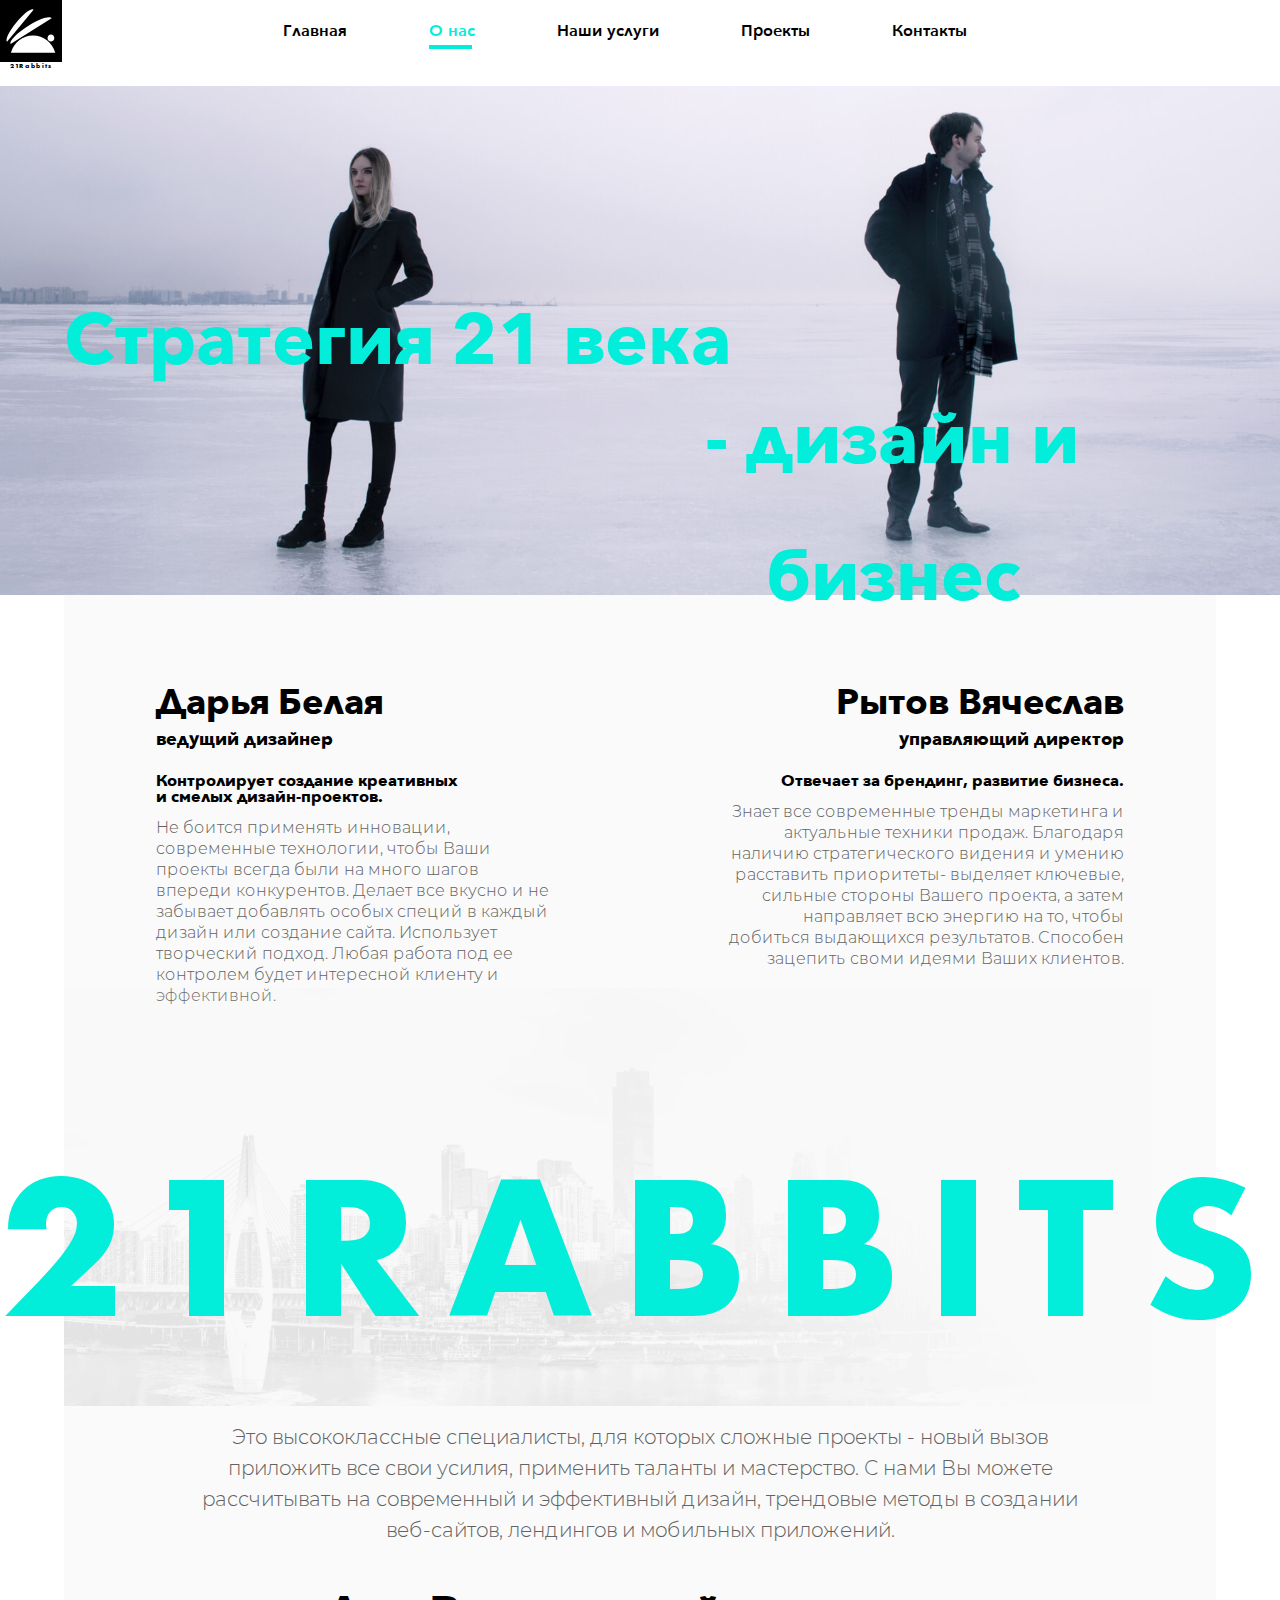
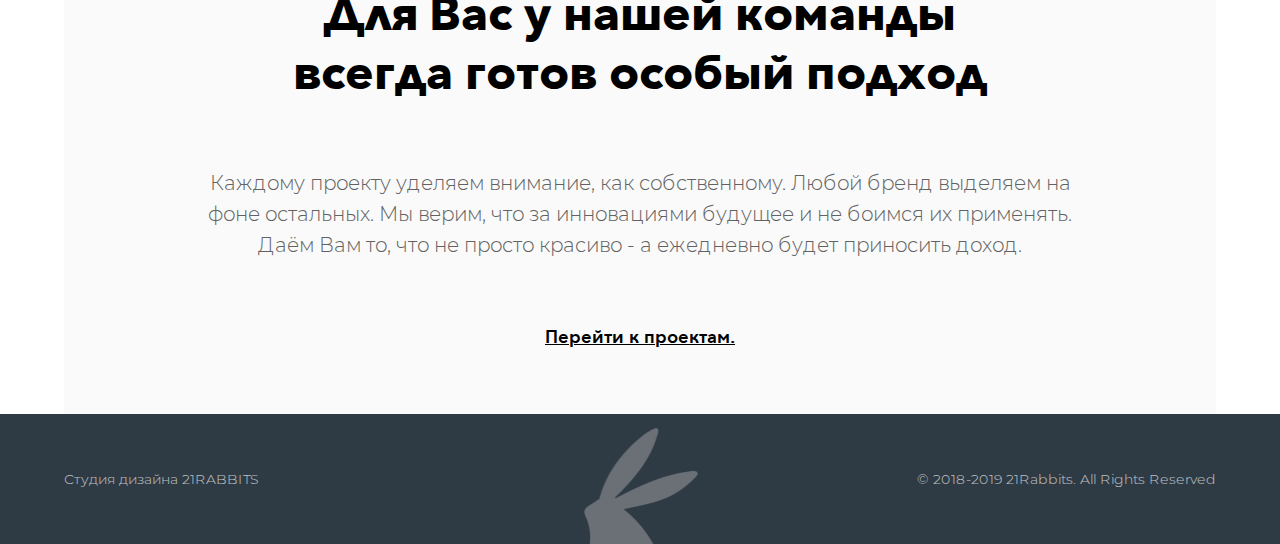
==== commit 777c252c: "fix" ====
--- a/about.html
+++ b/about.html
@@ -11,12 +11,13 @@
 <title>Студия дизайна 21Rabbits</title>
 <link rel="stylesheet" type="text/css" href="css/bootstrap.css">
 <link rel="stylesheet" type="text/css" href="css/style.min.css">
+<link rel="stylesheet" type="text/css" href="css/responsive.css">
 </head>
 <body id="page_about">
 
 <header id="header">
-  <div class="container">
-    <nav class="navbar navbar-default navbar-fixed-top mobile_grey">
+  <div class="container-fluid">
+    <nav class="navbar navbar-default">
       
       <button type="button" class="navbar-toggle" data-toggle="collapse" data-target="#bs-example-navbar-collapse-1">
             <span id="up_panel" class="icon-bar"></span>
--- a/css/style.min.css
+++ b/css/style.min.css
@@ -191,21 +191,7 @@
 -webkit-transform: scale(0.9);
 transform: scale(0.9);	
 }
-@media screen and (max-width: 1800px) { 
-img.projects_slides{
-max-width: 28.6875rem;
-}
-}
-@media screen and (max-width: 1300px) { 
-img.projects_slides{
-max-width: 26rem;
-}
-}
-@media screen and (max-width: 1024px) { 
-img.projects_slides{
-max-width: 23.75rem;
-}
-}
+
 div.project_slider{
 margin-top: 10%;
 }
@@ -223,19 +209,9 @@
 position: relative;
 z-index: 5;
 }
-.navbar.navbar-default.navbar-fixed-top{
+.navbar.navbar-default{
 max-width: 120rem;
 margin: auto;	
-min-height: 9.1875rem;
-}
-@media screen and (max-width: 1800px) { 
-.project_logo_cover_desktop{
-font-size: 4rem;	
-}
-.navbar.navbar-default.navbar-fixed-top{
-min-height: 5.5rem;
-}
-
 }
 
 .logo_vertical_cover_desktop{
@@ -271,6 +247,7 @@
 .nav.navbar-nav > li > a {
 font-family: 'Avenir-Heavy';
 font-size: 1.5rem;
+padding-top: 1.25rem; 
 margin-right: 6.625rem;
 text-align: center; 
 color:#000!important;
@@ -391,272 +368,11 @@
 a.carousel-control:hover{
 border-color: #02eeda;
 }
-@media screen and (max-width: 1800px) { 
-img.black_white_logo{
-height: 3.875rem;
-width: 3.875rem;
-}
-.navbar-brand> span { 
-font-size: 0.375rem;
-letter-spacing: 0.0425rem;
-max-width: 3.875rem;
-}
-.navbar-nav {
-margin: 0 -15px 0 -15px;
-position: relative;
-z-index: 99;
-}
-.nav.navbar-nav > li > a {  
-font-size: 1rem;
-margin-right: 4.875rem;
-text-align: center; 
-line-height: 1.375rem;
-padding-bottom: 0;
-color: #000;
-}
-
-ul.nav.navbar-nav{
-margin-left: 0;
-margin-right: 0;
-margin:auto;
-}
-
-
-span.underlined_menu.main_page{
-width: 33%;
-}
-span.underlined_menu.service_page{
-width: 19%;
-}
-span.underlined_menu.about_page{
-width: 35%;
-}
-span.underlined_menu.contacts_page{
-width: 21%;
-}
-
-span.underlined_menu.service_page{
-width: 47%;	
-}
-
-.footer p.studio,
-.footer p.copywrite{
-font-size: 0.875rem;
-}
-}
-@media screen and (max-width: 1024px) { 
-img.black_white_logo{
-height: 2.9375rem;
-width: 2.9375rem;
-}
-img.projects_slides{
-max-width: 23.75rem;
-}
-.project_logo_cover_desktop {
-font-size: 3rem;
-}
-.navbar.navbar-default.navbar-fixed-top{
-min-height: 4.875rem;
-}
-.footer p.studio, .footer p.copywrite {
-font-size: 0.75rem;
-}
-
-.nav.navbar-nav > li > a {  
-font-size: 0.875rem;
-margin-right: 1.1875rem;
-}
-
-
-span.underlined_menu.main_page {
-width: 48%;
-}
-
-span.underlined_menu.contacts_page {
-width: 44%;
-}
-
-}
-@media screen and (max-width: 992px) { 
-img.projects_slides{
-max-width: 17rem;
-}
-.project_logo_cover_desktop {
-font-size: 2rem;
-}
-
-
-
-}
-@media screen and (max-width: 768px) { 
-#mobile_cover_footer{
-display: none;
-}
-.navbar.navbar-default.navbar-fixed-top{
-height: 3.5rem;
-min-height: auto;
-}
-
-.navbar-brand {
-float: left;
-width: auto;
-height: 3rem;
-}
-
-img.black_white_logo{
-display: none;
-}
-img.white_black_logo{
-display: inline-block;
-height: 2.1875rem;
-width: 2.1875rem;
-margin-top: 0.5625rem;
-margin-left: 1.125rem;
-}
-.nav.navbar-nav > li{
-display: block;
-}
-.nav.navbar-nav > li > a{
-font-size: 1.3rem;
-margin-top: 4rem;
-margin-right: 0;
-position: relative;
-}
-
-
-.nav.navbar-nav > li > .first_point{
-margin-top: 6.5rem;
-}
-
-
-.nav.navbar-nav > li > a.active_page:after {
-content: '';
-display: inline-block;
-height: 3px;
-background-color: #02eeda; 
-width: 30%;   
-margin: auto;
-position: absolute;
-top: 0;
-bottom: 0;
-right: 0;
-}
-.nav.navbar-nav > li > a.active_page:before {
-content: '';
-display: inline-block;
-height: 3px;   
-background-color: #02eeda;    
-width: 30%;   
-margin: auto;
-position: absolute;
-top: 0;
-bottom: 0;
-left: 0;
-}
-span.mobile_menu_page{
-display: inline-block;
-}
-.nav.navbar-nav{	
-min-height: 100vh;
-height: auto;
-position: relative;
-z-index: 89;
-/*background-color: #f8f8f8;*/
-}
-
-ul.navbar-nav.transparent_menu{
-background-color: transparent;!important;	
-}
-span.underlined_menu{
-display: none;
-}
-.navbar-brand> span { 
-display: none;
-}
-.footer p.studio,
-.footer p.copywrite{
-font-size: 0.5rem;
-}
-
-.footer p.studio{
-margin-left: 1rem;
-}
-.footer p.copywrite{
-margin-right: 1rem;
-}
-
-
-br.breaks{
-display: block;
-}
-}
-
-
-@media screen and (max-width: 768px) and (orientation: portrait) { 
-.footer p.studio,
-.footer p.copywrite{
-font-size: 0.375rem;
-}
-
-
-.nav.navbar-nav > li > a.active_page:after {
-content: '';
-display: inline-block;
-height: 3px;
-background-color: #02eeda; 
-width: 4rem;   
-margin: auto;
-position: absolute;
-top: 0;
-bottom: 0;
-right: 0;
-}
-.nav.navbar-nav > li > a.active_page:before {
-content: '';
-display: inline-block;
-height: 3px;   
-background-color: #02eeda;    
-width: 4rem;   
-margin: auto;
-position: absolute;
-top: 0;
-bottom: 0;
-left: 0;
-}
-
-
-
-br.breaks{
-display: block;
-}
-.footer p.copywrite{
-margin-right: 0.2rem;
-}
-.footer p.studio{
-margin-left: 0.2rem;
-}
-}
-
-@media screen and (max-width: 300px) {
-html{
-overflow-x: visible;
-}
-img.black_white_logo{
-height: 2.4375rem;
-width: 2.4375rem;
-margin-left: 1rem;
-}
-.mobile_menu_page{
-font-family:"Avenir-Heavy";	
-font-size: 1rem;
-}
-
-.footer p.studio,
-.footer p.copywrite{
-font-size: 0.375rem;
-}
-
-}
+.nav.navbar-nav > li > a {
+
+padding-top: 2.0625rem; 
+}
+
 header{
 background-color: #fff;
 position: fixed;
@@ -664,7 +380,7 @@
 left: 0;
 top: 0;
 z-index: 99;
-padding-top: 2.0625rem; 
+
 max-width: 120rem;
 margin: auto; 
 }
@@ -673,10 +389,9 @@
 padding-top: 1rem;
 }
 
-
 #project_page header{
 background-color: #fff;
-min-height: 9.1875rem;
+/*min-height: 9.1875rem;*/
 }
 h1.header__activity{
 font-family: 'Avenir-Next-Bold';  
@@ -737,256 +452,19 @@
 .rabbit_message#message3{   
 color: #02eeda;
 }
-@media screen and (max-width: 1800px) { 
-#main_page{
-background-size:contain;
-}
-header{
-padding-top: 1.25rem; 
-padding-bottom: 2.875rem;  
-}
-
-#project_page header{
-min-height: auto;
-}
-
-
-h1.header__activity{
-margin-top: 7.625rem;
-font-size: 2.25rem;
-line-height: 3.0625rem;
-}
-h1.header__activity span{ 
-font-size: 4.5rem;
-line-height: 4.875rem;
-}
-
-.chat_box{
-top: 7.625rem;	
-right: 3%;
-}
-.rabbit_message {
-color: #000;
-font-size: 1rem;
-line-height: 1.3125rem;
-}
-}
-
-
-@media screen and (max-width: 1400px) { 
-.chat_box{
-right: 2rem;
-}
-}
-
-
-@media screen and (max-width: 1024px) { 
-
-#main_page{
-background-image: url('../img/main1024.jpg');
-background-position: bottom center;
-}
-header{
-padding-top: 1.0625rem; 
-padding-bottom: 2.3125rem;  
-}
-
-h1.header__activity{
-font-size: 1.875rem;
-line-height: 2.5625rem;
-margin-top: 11.875rem;
-display: inline-block;
-}
-h1.header__activity span{ 
-font-size: 3.75rem;
-line-height: 4.875rem;
-}
-
-.chat_box {
-top: 13.625rem; 
-right: 1%;
-}
-
-.rabbit_message {
-color: #000;
-font-size: 0.75rem;
-line-height: 1.125rem;
-}
-
-.chat_box_content {
-position: relative;
-width: 14.3125rem;
-height: 2.5rem;
-}
-
-}
-
-
-@media screen and (max-width: 992px) { 
-.chat_box {
-right: 0; 
-top: 17.625rem; 
-
-}
-
-#main_page{
-background-image: url('../img/main1918.jpg');
-background-position : top left;
-background-size: cover;
-}
-
-
-
-h1.header__activity {
-font-size: 1.875rem;
-line-height: 2.5625rem;
-margin-left: 4rem;
-
-}	
-
-}
-
-
-@media screen and (max-width: 768px) { 
-header.main_page{
-background-color:transparent;
-}
-header{
-padding-top: 0; 
-padding-bottom: 0;  
-}
-.chat_box{
-display: none;
-}
-
-h1.header__activity {
-margin-left: 0;
-}
-
-#first_page_body{
-overflow-y: visible;
-background-image: none;
-background-color: #fff;
-}
-}
-
-
-
-
-@media screen and (max-width: 768px) and (orientation:portrait) { 
-#main_page{
-background-image: url('../img/main768.jpg');
-background-size: cover;
-background-position:center;
-}
-
-#first_page_body{
-background-image: none;
-background-color: #fff;
-}
-
-/*#first_page_body{
-overflow-y: hidden;
-}*/
-
-
-h1.header__activity{
-font-size: 3rem;
-text-align: left;
-position: absolute;
-z-index: 1;
-color: #d8d8d8;
-opacity: 0.5;
-display: inline-block;
--webkit-transform: rotate(-90deg);
--ms-transform: rotate(-90deg);
-transform: rotate(-90deg);
-margin-top: 0;
-top: 15rem;
-min-width: 28.75rem;
-left: -10rem;
-display: block;
-}
-h1.header__activity span{
-color: #d8d8d8;	
-font-size: 90px;
-}
-}
-
-@media screen and (max-width: 1024px) and (orientation:portrait) { 
-#main_page{
-background-image: url('../img/main1024.jpg');
-background-size: cover;
-background-position:center;
-}
-
- .navbar-collapse {
-    width: auto;
-    border-top: 0;
-    -webkit-box-shadow: none;
-            box-shadow: none;
-  }
-  .navbar-collapse.collapse {
-    display: block !important;
-    height: auto !important;
-    padding-bottom: 0;
-    overflow: visible !important;
-  }
-  .navbar-collapse.in {
-    overflow-y: visible;
-  }
-  .navbar-fixed-top .navbar-collapse,
-  .navbar-static-top .navbar-collapse,
-  .navbar-fixed-bottom .navbar-collapse {
-    padding-left: 0;
-    padding-right: 0;
-  }
-
-
-  .navbar-toggle {
-    display: block;
-  }
-
-  ul.nav.navbar-nav{
-    display: none;
-  }
-
-  .navbar-collapse{
-    display: none;
-  }
-
-  .collapse.in {
-  display: block;
-}
-
-.collapse.in> ul.nav.navbar-nav{
-    display: block;
-  }
-
-
-
-}
-
-
-@media screen and (max-width: 350px) { 
-#main_page{
-background-image: url('../img/main768.jpg');
-background-size: cover;
-}
-
-
-
-img.white_black_logo {
-position: absolute;
-top: 0.1625rem;
-left: 0.125rem;
-}
-}
 .wrapper {
 min-height: calc(100vh - 8.125rem);	
 position: relative;
+box-sizing: border-box;
 z-index: 2;
 }
+
+.wrapper#main_page{
+min-height: 100vh;
+}
+
+
+
 #mobile_service_slider{
 min-height: 100%;
 position: relative;
@@ -1204,288 +682,11 @@
 color: #02eeda;
 text-decoration: underline;
 }
-/* responsive about*/
-@media screen and (max-width: 1800px) { 
-.team_block{
-height: 32.8125rem;  
-background-position: bottom center;
-} 
-
-
-.container-fluid.logos{
-min-height: 200px;
-margin-bottom: 2rem;
-}
-
-
-/*.logo_bg_about{
-top:-230px;
-
-}*/
-
-
-.team_name{  
-font-size: 2.25rem; 
-margin-top: 2rem;
-}
-.team_position{
-font-size: 1.125rem; 
-margin-bottom: 1.3125rem;
-}
-.team_short{
-font-size: 1rem;
-line-height: 1;
-margin-bottom: 0.75rem;
-letter-spacing: normal;
-}
-.slogan{
-font-size: 4.5rem;
-}
-.team_description {
-font-size: 1rem;
-line-height: 1.3125rem;
-max-width: 25.125rem;
-}
-.text_logo_green{
-font-size: 13.125rem;
-}
-.link_to_projects{
-padding-top: 4rem;
-padding-bottom: 4rem;
-}
-}
-
-@media screen and (max-width: 1400px) { 
-.text_logo_green{
-font-size: 11.125rem;
-}
-.slogan.slogan_right {
-text-align: center;
-margin-left: 2vw;
-}
-}
-
-
-
-@media screen and (max-width: 1300px) { 
-.text_logo_green{
-font-size: 10rem;
-}
-
-.container-fluid.logos {
-min-height: 150px;
-margin-bottom: 1rem;
-}
-}
-
-@media screen and (max-width: 1024px) { 
-.team_block{
-height: 24.625rem;  
-} 
-.team_description {
-font-size: 0.875rem;
-line-height: 1.125rem;
-max-width: 18.25rem;
-margin-bottom: 1rem;
-}
-
-.team_description.right_position{
-max-width: 19.875rem;
-}
-span.underlined_menu.project_page {
-width: 50%;
-}
-.slogan{
-font-size: 3.4375rem; 
-}
-.link_to_projects{
-padding-top: 3.8125rem;
-padding-bottom: 3.8125rem;
-font-size: 1.125rem;
-}
-.text_logo_green{
-font-size: 9.6875rem;
-line-height: 9.6875rem;
-letter-spacing: 0.875rem;
-}
-h2.team_special {
-font-size: 2.25rem;
-line-height: 2.5rem;
-padding-bottom: 2.5rem;
-padding-top: 2.5rem;
-}
-.team_description_text {
-font-size: 1rem;
-line-height: 1.3125rem;
-max-width: 43.875rem;
-}
-.logo_bg_about {
-/*top: -14rem;*/
-width: 95vw;
-}
-span.underlined_menu.about_page {
-width: 57%;
-}
-.slogan.slogan_right {
-text-align: center;
-margin-left: 4vw;
-line-height: 3.4375rem;
-}
-
-}
-@media screen and (max-width: 992px) { 
-.slogan.slogan_left {
-padding-top: 19%;
-}
-.text_logo_green{
-font-size: 6.6875rem;
-line-height: 6.6875rem;
-}
-}
-@media screen and (max-width: 768px) { 
-.team_block {
-height:auto; 
-min-height: 18rem;
-background-image: url('../img/anout_team_mobile.jpg');
-}
-.container-fluid.logos {
-min-height: 50px;
-margin-bottom: 1rem;
-}
-
-/*.logo_bg_about {
-top: -4rem;
-}*/
-
-.grey_block{
-width: 100%;
-background-position: bottom 1rem center;
-}
-.white_container,
-body#page_about,
-body#service_page
-{
-background-color: #f6f6f8;
-}
-.about_content_block{
-width: 82%;
-}
-.text_logo_green{
-font-size: 3.625rem;
-letter-spacing: 0.3125rem;
-line-height: 4.6875rem;
-}
-h2.team_special {
-font-family: 'Avenir-Next-Bold';
-font-size: 1rem;
-line-height: 1.3125rem;
-padding-bottom: 1.7rem;
-padding-top: 1.7rem;
-}
-.team_description_text {
-font-family: 'Montserrat-Light';
-font-size: 1rem;
-line-height: 1.3125rem;
-width: 80%;
-margin: auto!important;
-color: #626262;
-text-align: center;
-}
-.team_description, 
-.team_short {
-display: none;
-}
-.team_name{  
-font-size: 1rem; 
-margin-top: 2rem;
-}
-.team_position{
-font-size: 0.8rem; 
-margin-bottom: 1.3125rem;
-}
-.empty_slogan{
-display: none;
-}
-.slogan{
-font-size: 1.75rem; 
-}
-header#about_page_header{
-padding-top: 0;
-padding-bottom: 0;
-}
-.navbar.navbar-default.navbar-fixed-top.photo_bg{
-background-color: transparent;
-}
-.slogan.slogan_left {
-padding-top: 20%;
-}
-.slogan {
-font-size: 2rem;
-}
-.slogan.slogan_right {
-text-align: right;   
-margin-left: 0;
-}
-
-.col-md-12.team_description_block{
-width: 100vw;
-}
-
-img.logo_bg_about{
-/*width: 100vw;*/
-max-height: 160px;
-left: 0;
-}
-
-
-.link_to_projects{
-padding-top: 3.5rem;
-padding-bottom: 3.5rem;
-font-size: 1.125rem;
-background-image: url('../img/about_mobile_bg.png');
-background-size: cover;
-background-position: center;
-background-repeat: no-repeat;
-}
-.grey_bg{
-background-color: transparent;
-}
-}
-
-
-@media screen and (max-width: 768px) and (orientation:landscape) { 
-/*.team_block{
-margin-top: 96px;
-}*/
-.team_description_text{
-max-width: 69%;
-}
-h1.header__activity {
-margin-top: 4rem;
-font-size: 1.3rem;
-}
-
-h1.header__activity span {
-font-size: 2.9rem;
-line-height: 3.1rem;
-}
-}
-
-
-@media screen and (max-width: 300px) { 
-.team_block{
-height: 17.9375rem;  
-} 
-.text_logo_green{
-font-size: 3.125rem;
-letter-spacing: 0.25rem;
-}
-.text_logo_green {
-font-size: 3rem;
-letter-spacing: 0.1rem;
-
-}
-}
+
+
+
+
+
 /*service page */
 #desktop_service
 {
@@ -1705,7 +906,6 @@
 right: 0;
 }
 .draw:hover {
-/*color: #000;*/
 }
 .draw:hover::before, .draw:hover::after {
 width: 100%;
@@ -1827,283 +1027,6 @@
 padding-top: 6.75rem;
 padding-bottom: 4.625rem; 
 }
-@media screen and (max-width: 1800px) { 
-.service_container_content2 {
-padding-top: 1.75rem;
-padding-bottom: 3.0625rem; 
-}
-
-.marked_text {
-font-size: 16rem;
-line-height: 16rem;
-}
-
-.stage.second_stage{
-float: left;
-margin-top: 4.1875rem;
-margin-left: 6.9vw;
-}
-.stage.six_stage{
-float: right;
-margin-top: 3.825rem;
-margin-right: 2.9vw;
-}
-.stage.first_stage{
-float: left;
-margin-left: 1vw;
-margin-top: 3.6875rem;
-}
-.stage.seven_stage{
-float: right;
-margin-right: 3vw;
-margin-top: 3.6875rem; 
-}
-
-hr.order_button_lines.left_line {
-margin-left: 6rem;
-
-}
-
-hr.order_button_lines.right_line {
-margin-right: 6rem;
-
-}
-
-.service_container_content {
-
-padding-top: 6.75rem;
-padding-bottom: 4.625rem;
-}
-
-.service_page_headline{
-font-size:3rem;	
-line-height: 3.4375rem;
-}
-a.list-group-item {
-font-size: 2.25rem;
-/*line-height: 4.0625rem;*/
-}
-p.sub_text {
-font-family: 'Montserrat-Light';
-font-size: 1rem;
-line-height: 1.3125rem;
-letter-spacing: 0;
-margin-top: 2.6875rem;
-max-width: 25.75rem;
-padding-bottom: 1.6875rem;
-}
-.service_mark {
-margin-top: 2.6875rem;
-margin-bottom: 1.6875rem;
-opacity: 1;
-}
-.service_description, ul.service_list li
-{
-font-size: 1rem;
-line-height: 1.3125rem;
-}
-.service_description
-{
-margin-top: 1rem;
-}
-p.service_stage_description {
-font-size: 1rem;
-line-height: 1.3125rem;
-}
-}
-@media screen and (max-width: 1400px) { 
-.marked_text {
-font-size: 14rem;
-line-height: 14rem;
-}
-}
-
-
-
-@media screen and (max-width: 1200px) { 
-.marked_text{
-font-size: 12rem;
-margin-right: -4rem;
-margin-left: -4rem;
-line-height: 12rem;
-}
-}
-@media screen and (max-width: 1024px) { 
-.schema_block {
-height: 27rem;
-}
-
-
-a.list-group-item{
-margin-bottom: 0;
-line-height: 3rem;
-}
-
-
-.service_container_content {
-padding-left: 11.8%;
-padding-top: 3.75rem;
-padding-bottom: 3.5rem;
-}
-a.list-group-item {
-font-size: 1.5rem;
-line-height: 3.4375rem;
-}
-.vertical-tab-container{
-width: 95%;
-}
-p.sub_text{
-
-width: auto; 
-}
-.service_page_headline {
-font-size: 2.25rem;
-line-height: 2.5625rem;
-}
-p.service_stage_title {
-font-size: 0.75rem;
-line-height: 1.125rem;    
-}
-p.service_stage_description {
-font-size: 0.75rem;
-line-height: 1.125rem;
-}
-h2.page_headline {
-font-size: 2.25rem;
-line-height: 3.0625rem;
-}
-hr.order_button_lines {
-height: 3px;
-width: 60%;
-float: none;
-}
-
-hr.order_button_lines.left_line.service_sends{
-margin-left: 0;
-min-width: 6.75rem;
-}
-hr.order_button_lines.right_line.service_sends{
-margin-right: 0;
-min-width: 6.75rem;
-}
-.stage.second_stage{
-margin-top: 2.1875rem;
-
-}
-.stage.six_stage{
-margin-right: 2.9vw;
-}
-.stage.first_stage{
-margin-top: 1.6875rem;
-}
-.stage.seven_stage{
-margin-top: 1.6875rem; 
-}
-
-#send_order {
-margin-top: 0;
-}
-
-hr.order_button_lines.right_line {
-margin-top: 1rem;
-margin-right: 0;
-}
-
-hr.order_button_lines.left_line {
-margin-top: 1rem;
-margin-left: 0;
-}
-
-
-
-/*hr.order_button_lines.left_line {
-margin-left: 6rem;
-
-}
-
-hr.order_button_lines.right_line {
-margin-right: 6rem;
-
-}*/
-
-
-
-}
-@media screen and (max-width: 992px) { 
-hr.order_button_lines {
-height: 3px;
-width: 75%;
-margin-left: 0;
-margin-right: 0;
-}
-}
-@media screen and (max-width: 768px) { 
-#desktop_service,
-/*hr.order_button_lines,*/
-hr.order_button_lines.left_line.contacts_lines,
-hr.order_button_lines.right_line.contacts_lines,
-#job_schema
-{
-display: none;
-}
-
-hr.order_button_lines{
-width: 80%;
-}
-
-
-
-
-/*#send_order:after {
-content: "";
-width: 60px; 
-height: 4px;
-color:#000;
-background-color: #000;
-position: absolute;
-right: 400px; 
-top: 1rem;
-}*/
-/*
-#send_order:before {
-content: "";
-width: 60px; 
-height: 4px;
-color:#000;
-background-color: #000;
-position: absolute;
-left: -80px; 
-top: 1rem;
-}*/
-/*#send_order:after{
-content: '';
-display: inline-block;
-height: 3px;
-background-color: #02eeda; 
-width: 30%;   
-margin: auto;
-position: absolute;
-top: 0;
-bottom: 0;
-right: 0;
-
-}*/
-
-#mobile_service_slider,
-.footer.footer_mobile{
-display: block;
-}
-ul.service_list li{
-padding-left: 0;
--webkit-margin-before: 0;
--webkit-margin-after: 0;
--webkit-margin-start: 00;
--webkit-margin-end: 0;
--webkit-padding-start: 0;
-}
-}
-@media screen and (max-width: 300px) { 
-}
 /*contacts page*/
 .contacts_form{
 background-image: url('../img/contacts_bg.png');
@@ -2318,13 +1241,13 @@
 cursor: text;
 color: #828282;
 padding-bottom: 1rem;  
-font-size: 1.25rem;
+font-size: 1rem;
 line-height: 1.25rem;
 font-family: 'Montserrat-Light';  
--moz-transform: translateY(-44px);
--ms-transform: translateY(-44px);
--webkit-transform: translateY(-44px);
-transform: translateY(-44px);
+-moz-transform: translateY(-3.5rem);
+-ms-transform: translateY(-3.5rem);
+-webkit-transform: translateY(-3.5rem);
+transform: translateY(-3.5rem);
 transition: all 0.3s;
 max-height: 1rem;
 text-align: left;
@@ -2351,10 +1274,10 @@
 color: #000;
 font-family: 'Montserrat-Light';  
 font-size: 13px;
--moz-transform: translateY(-4rem);
--ms-transform: translateY(-4rem);
--webkit-transform: translateY(-4rem);
-transform: translateY(-4rem);
+-moz-transform: translateY(-4.5rem);
+-ms-transform: translateY(-4.5rem);
+-webkit-transform: translateY(-4.5rem);
+transform: translateY(-4.5rem);
 }
 label input:focus + .label-text {
 font-size: 13px;
@@ -2370,258 +1293,12 @@
 }
 
 
-@media screen and (max-width: 1800px) { 
-.contacts_form{
-background-image: url('../img/cont_bg.jpg');
-background-position : bottom center ;
-background-repeat: no-repeat;
-background-size: contain;
-padding-top: 6.75rem;
-padding-bottom: 6.875rem;
-margin-bottom: 3.375rem;
-}
-form.contacts__form {
-display: block;
-margin: auto;
-width: 51.4%;
-max-width: 39.9375rem;
-}
-.contacts_social_media {
-padding-top: 2.6875rem;
-}
-h2.page_headline {  
-font-size: 3rem;
-line-height: 3.125rem;   
-}
-h2.page_headline.take_design{
-margin-bottom: 2.3125rem;	
-margin-left: 11.9%;
-}
-}
-@media screen and (max-width: 1024px) {
-
-.wrapper {
-min-height: calc(100vh - 4.6875rem);	
-
-}
-
-.footer_block {
-height: 4.6875rem;
-}
-.footer img.footer_logo {
-height: 4.25rem;
-width: 4.1875rem;
-margin-top: 0.4375rem;
-}
-
-input:focus::-webkit-input-placeholder {
-font-size: 1rem;
-} 
-input:focus::-moz-placeholder {
-font-size: 1rem;
-} 
-input:focus:-moz-placeholder {
-font-size: 1rem;
-} 
-input:focus:-ms-input-placeholder {
-font-size: 1rem;
-}
-
-
-.contacts_form {
-padding-top: 3.6875rem;
-padding-bottom: 5.5625rem;
-margin-bottom: 2.0625rem;
-}
-.information_block{
-width: 73.5%;	
-}
-h2.page_headline.take_design {
-font-size: 2.25rem;
-line-height: 2.5625rem;
-}
-hr.contact_data_line_right, 
-hr.contact_data_line_left{
-display: inline-block;
-width: 2.25rem;
-}
-}
-
-@media screen and (max-width: 992px) {
-.information_block{
-width: 90%;	
-}
-}
-@media screen and (max-width: 768px) {
-.information_block{
-width: 100%;	
-}
-.wrapper{
-min-height: calc(100vh - 3.75rem);	
-}
-
-.footer_block{
-height:3.75rem;
-}
-
-
-.col-md-4.col-xs-4.social_media_container{
-width: 100%;
-}
-
-.footer img.footer_logo{
-display: block;
-height: 3.3125rem;
-width: 3.625rem;
-margin:auto;
-margin-top: 0.4375rem;
-}
-
-.team_description {
-width: 90%;
-}
-
-.contacts_form{
-padding-top: 0;
-}
-h2.page_headline{
-padding-top: 1.5rem;
-}
-
-p.contacts_title_left, p.contacts_title_right {
-font-size: 1rem;
-}
-.contacts_form{
-background-image: none;
-padding-bottom: 0;
-margin-bottom: 2rem;
-}
-body.page_of_contacts,
-nav.navbar.navbar-default.navbar-fixed-top.mobile_grey
-{
-background-color: #f8f8f8;
-}
-nav.navbar.navbar-default.navbar-fixed-top.mobile_grey{
-max-height: 2rem;
-}
-.contacts_form_submit.service_form{
-margin-top: 1rem;
-}
-.wrapper.page_contacts{
-background-image: url('../img/mobile_contacts_bg.jpg');
-background-position :   bottom center;
-background-repeat: no-repeat;
-background-size: cover;
-}
-hr.order_button_lines{
-width: 1.1875rem;
-}
-.container.order_block,
-.container.pure_first_block,
-.container.green_second_block,
-.container.fluger_second_block
-{
-margin-left: 0;
-margin-right: 0;
-width: 100%;
-}
-div.label-text{
-text-align: left;
-font-size: 1rem;
-}
-hr.contact_data_line_right.invisible_line, 
-hr.contact_data_line_left.invisible_line
-{
-display: inline-block;
-height: 4px;
-width: 100%;
-}
-p.contacts_title_left, p.contacts_title_right {
-text-align: center!important;
-}
-p.contacts_data_left,
-a.contacts_data_right {
-text-align: center;
-display: block;
-}
-form.contacts__form {
-width: 90%;    
-}
-.contacts_information{
-min-height: 60px;
-box-sizing: border-box;
-}
-hr.contact_data_line_right,
-hr.contact_data_line_left {
-display: inline-block;
-width: 2rem;
-height: 2px;    
-box-sizing: border-box;    
-}
-hr.contact_data_line_right,
-hr.contact_data_line_left{
-display: inline-block;
-height: 4px;
-width: 100%;
-float: none;	
-}
-h2.page_headline.mobile_design{
-display: block;
-font-size: 1.875rem;
-font-family:"Avenir-Heavy";
-line-height: 2.1875rem;
-margin-bottom: 2rem;
-margin-left: 4%;
-margin-top: 0;
-}
-h2.page_headline.take_design{
-display: none;
-}
-.social_media_block {
-margin-bottom: 2.625rem;
-}
-button.service_form {
-width: 16.0625rem;
-height: 2.75rem;
-font-size: 1.0625rem;
-letter-spacing: 0.125rem;
-}
-.social_media_block{
-width: 100%;
-}
-.col-md-6.col-xs-6.divided_input,
-.col-md-6.col-xs-6.divided_block{
-width: 100%;	
-display: block;
-}
-
-}
+
 @media screen and (max-width: 768px) and (orientation:portrait) {
-.col-md-6.col-xs-6.divided_input,
-.col-md-6.col-xs-6.divided_block{
-width: 100%;	
-display: block;
-}
-.wrapper.page_contacts{
-background-size: contain;
-}
-
-.text_logo_green{
-font-size: 3.125rem;
-}
-.slogan.slogan_left {
-padding-top: 43%;
-}
-}
-
-@media screen and (max-width: 768px){
-.col-md-6.col-xs-6.divided_block{
-width: 100%;	
-}
-}
-@media screen and (max-width: 300px) { 
-
-}
+
+}
+
+
 /*project*/
 
 p.close_full_slider,
@@ -2806,7 +1483,6 @@
 background-color: #f6f6f8;
 }
 .river_first_block{
-/*height: 29.25rem;*/
 padding-top: 8.3125rem;
 box-sizing: border-box;
 position: relative;
@@ -2921,154 +1597,9 @@
 }
 
 
-/*river etc., mobile*/
-@media screen and (max-width: 1800px){
-.river_first_block {   
-padding-top: 4.875rem;
-height: auto;
-}
-
-.project_logo.green_case_logo{
-margin-top: 5.3125rem;
-margin-left: 2rem;
-}
-
-.project_short_description.river_short_desc{
-max-width: 29.375rem;
-padding-bottom: 7.375rem;
-}
-
-.river_logo{
-top: 6.8125rem;
-}
-p.project_short_description.river_short_description{
-max-width: 29.375rem; 
-margin-bottom: 7.375rem;
-}
-.slider_content_part{
-max-width: 77.625rem;
-}
-.logo_vertical.green_case_vertical{
-margin-left: 1rem;
-}
-}
-@media screen and (max-width: 1024px){
-.river_first_block {   
-padding-top: 4.125rem;    
-}
-p.project_short_description.river_short_description{
-max-width: 20rem; 
-margin-bottom: 3.125rem;
-}
-.logo_vertical {
-margin-bottom: 2rem;
-}
-p.close_full_slider {
-font-size: 1.125rem;
-}
-.river_third_text {
-font-size: 0.875rem;
-line-height: 1.25rem;
-max-width: 16.375rem;
-}
-#river_content_block_fifth.slider_content_part{
-padding-top: 11.4375rem;
-}
-.river_fifth_block{
-margin-bottom: 3rem;
-}
-.river_fifth_text {
-font-size: 0.875rem;
-line-height: 1.25rem; 
-max-width: 17rem;
-}
-
-.slider_content_part.slider_content_part_bigger{
-width: 90.8%; 
-max-width: 58.125rem;
-}
-
-}
-@media screen and (max-width: 768px){
-#mobiles_footer{
-display: block;
-}
-.desktop_cover_wrapper{
-display: none;
-}
-#mobile_cases{
-display: block;	
-}
-#river_case_fluid{
-min-height: 20rem;
-}
-
-.logo_vertical {
-
-white-space: nowrap;
-}
-
-.river_logo{
-position: absolute;
-z-index: 1;
-top: 0;
-left: 0;
-max-width: 80vw;
-}
-.container.river_first_block {   
-padding-top: 0; 
-height: auto;  
-}
-#river_content_block.slider_content_part
-{
-position: relative;
-margin: auto;
-width: 95%;
-}
-img.river_full_logo{
-margin-top: 0.9375rem;
-margin-bottom: 0.75rem;
-}
-img.river_third_img_mobile{
-display: block;
-width: 100%;
-}
-.river_third_block{
-margin-bottom: 0;
-}
-img.river_third_img{
-display: none;
-width: 100%;
-}
-#river_content_block_fifth.slider_content_part{
-position: relative;
-width: 69%;
-padding-top: 0;
-}
-.river_fifth_text{
-color: #000;
-}
-.river_fifth_block{
-background-image: none;
-margin-bottom: 0;
-}
-img.river_fifth_logo{
-display: block;
-position: absolute;
-top: 11%;
-left: 0;
-z-index: 9;
-}
-.river_fourth_block{
-margin-bottom: 0;
-}
-}
-
-@media screen and (max-width: 375px){
-#carousel_management.desktop_management {
-width: 96%;   
-}
-}
+
+
+
 /*pure project*/
 .pure_first_block{
 position: relative;
@@ -3204,113 +1735,9 @@
 top: 58%;
 height: 42%;
 }
-/*river etc., mobile*/
-@media screen and (max-width: 1800px){
-.pure_first_block {   
-padding-top: 4.875rem;
-max-height: 28.375rem;    
-}
-img.pure_logo {
-max-height: 25.8125rem;
-}
-
-img.pure_six_block_ball {
-bottom: -3.875rem;
-max-width: 15.75rem;
-}
-
-.pure_eight_block{
-margin-bottom: 8.625rem;
-}
-}
-@media screen and (max-width: 1024px){
-.pure_first_block {   
-padding-top: 3.1875rem;  
-max-height: 24.1875rem;  
-}
-img.pure_logo{
-max-height:19.5625rem;	
-}
-
-.pure_fifth_block_text {
-font-size: 0.875rem;
-line-height: 1.25rem;
-width: 22.0625rem;
-margin-top: 2.6875rem;
-margin-bottom: 3.3125rem;
-}
-
-img.pure_six_block_flower {
-top: -9.6875rem;
-max-width: 14.75rem;
-}
-.pure_six_block {
-margin-bottom: 3.5625rem;
-}
-
-img.pure_six_block_ball {
-bottom: -2.875rem;
-max-width: 11.75rem;
-}
-
-.pure_eight_block{
-background: url("../img/pure/eight_left_leaf.png") left /160px no-repeat,
-url("../img/pure/eight_leaf_right.png") right /160px no-repeat; 
-margin-bottom: 2rem;
-}
-}
-@media screen and (max-width: 768px){
-img.pure_logo{
-max-height:13.1875rem;	
-}
-img.pure_six_block_ball{
-display: none;
-}
-.pure_first_block {   
-padding-top: 0;  
-height: auto;
-margin:auto;  
-}
-.navbar{
-max-height: 3rem;
-}
-.pure_fifth_block_text {    
-font-size: 1rem;    
-line-height: 1.3125rem;
-width: 100%;
-margin-top: 3rem;
-margin-bottom: 3rem;
-}
-img.pure_six_block_flower {
-max-height:17.3125rem;
-top: -3rem;
-}
-
-.pure_seven_block {
-margin-bottom: 1.75rem;
-}
-
-.pure_eight_block{
-position: relative;
-background: url("../img/pure/eight_left_leaf.png") left /40px no-repeat,
-url("../img/pure/eight_leaf_right.png") right /40px no-repeat;
-}
-}
-@media screen and (max-width: 768px) and (orientation:portrait){
-.container.river_first_block,
-.container.fluger_first_block,
-.container.green_first_block {
-padding: 0;
-margin:0;
-width: 100vw;
-}
-.river_logo {
-position: absolute;
-z-index: 1;
-top: 2rem;
-left: 0;
-}
-}
+
+
+
 /*флюгер */
 img.fluger_logo{
 display: block;
@@ -3411,352 +1838,8 @@
 img.fluger_fifth_block_img{
 display: block;
 }
-/*fluger etc.,mobile*/
-@media screen and (max-width: 1800px){
-.fluger_first_block {
-position: relative;
-height: 29.4375rem;
-padding-top: 4.875rem;
-}
-p.close_full_slider
-{
-top: 8.1875rem;
-right: 6.0625rem;
-}
-.project_logo{
-font-size: 4.5rem;
-line-height: 4.9375rem;
-}
-.project_short_description{
-font-family: 'Montserrat-Light';
-font-size: 1rem;
-line-height: 1.3125rem;
-position: relative;
-z-index: 5;
-margin-top: 9%;
-width: 63%;
-max-width: 36.75rem;
-}
-
-.project_short_description.green_short_description {
-margin-top: 15%;
-max-width: 35.75rem;
-
-}
-
-#carousel_management.desktop_management {
-min-height: 10rem;
-width: 84%;
-}
-
-
-
-
-
-p.fluger_project_description{
-font-size: 2.25rem;
-line-height: 3.125rem;
-text-align: center; 
-margin:auto;
-margin-bottom: 8.3125rem;  
-margin-top: 7.75rem; 
-padding-bottom: 0;
-padding-top: 0;
-max-width: 59.375rem; 
-}
-.fluger_third_block{
-margin-bottom: 2.3125rem;
-}
-.fluger_third_block_text{
-font-size: 1.25rem;
-line-height: 1.3125rem;
-max-width: 27.5rem;
-margin-bottom: 6.6875rem;
-margin-top: 1.4375rem;
-}
-.fluger_fifth_block_text{
-font-size: 1rem;
-line-height: 1.3125rem;
-width: 59%;
-margin-top: 3.6875rem;
-margin-bottom: 6.6875rem;
-}
-img.fluger_fifth_block_img{
-margin-bottom: 1rem;
-}
-}
-@media screen and (max-width: 1024px){
-.fluger_first_block {
-height: 24.25rem;
-padding-top: 3.1875rem;    
-}
-.project_logo {
-font-size: 3rem;
-}
-.fluger_second_block {
-height: auto;
-margin-bottom: 2rem;
-}
-p.fluger_project_description {
-font-size: 2.25rem;
-line-height: 3.125rem;
-margin-top: 5rem;
-margin-bottom: 5.7rem;
-width: 100%;
-}
-.project_short_description,
-.fluger_fifth_block_text ,
-.fluger_third_block_text{    
-font-size: 0.875rem;
-line-height: 1.25rem;   
-}
-.marked_text {
-font-size: 10rem;
-line-height: 10rem;
-}
-.fluger_third_block_text {
-font-size: 0.875rem;
-line-height: 1.25rem;
-width: auto;
-max-width: 26.8125rem;
-margin-bottom: 2rem;
-margin-top: 1.25rem;
-}
-.fluger_fifth_block_text {
-
-max-width: 26.5rem;
-margin-top: 2.625rem;
-margin-bottom: 3.25rem;
-}
-.marked_text {
-font-size: 10rem;
-line-height: 10rem;
-}
-}
-@media screen and (max-width: 992px) { 
-.marked_text{
-font-size: 8rem;
-margin-right: -2rem;
-margin-left: -2rem;
-line-height: 9rem;
-}
-}
-
-
-@media screen and (max-width: 992px){
-.col-md-4.col-xs-3.service_lines{
-width: 15%
-}
-
-.col-md-4.col-xs-5.service_sends{
-width: 70%;
-}
-
-}
-
-
-@media screen and (max-width: 768px){
-.marked_text {
-display: none;
-}
-.col-md-4.col-xs-3.service_lines{
-display: none;
-}
-.col-md-4.col-xs-5.service_sends{
-width: 100%;
-}
-
-
-.service_form_block{
-min-height: 3rem;
-margin-bottom: 3rem;
-}
-#service_mobile_tabs{
-width: 90%;
-margin: auto;
-max-width: 323px;
-}
-.button_full_slider {
-font-size: 1.125rem;
-}
-.slider_content_part,
-.slider_content_part.fluger_content_part {
-width: 85%;
-margin: auto;
-z-index: 6;
-position: relative;
-}
-.slider_content_part.river_third_content_part{
-height: 300px;
-z-index: 16;
-width: 100%;
-}
-
-.project_short_description {
-margin-top: 0;
-width: 100%;
-margin-top: 2rem;
-margin-bottom: 2rem;
-text-align: left;
-}
-.close_full_slider{
-display: none;
-}
-img.fluger_logo{
-width: 96%;
-max-width: 18.3125rem;
-top: 1rem;
-left: 0%;
-right: 0;
-}
-.project_logo {
-font-size: 2.25rem;
-}
-
-.project_logo.green_case_logo {
-font-size: 2.25rem;
-line-height: 2.25rem;
-margin-top: 0;
-margin-left: -2rem;
-margin-top: 4rem;
-}
-
-.logo_vertical.green_case_vertical {
-margin-left: -1rem;
-}
-
-.green_fifth_block {
-position: relative;
-min-height: auto;
-margin-bottom: 2rem;
-margin-top: 2rem;
-}
-
-
-.fluger_first_block {
-height: auto;
-padding-top: 0;    
-}
-.fluger_second_block{
-height: auto;
-margin-bottom: 1rem;
-}
-img.fluger_second_img_mobile,
-img.fluger_fifth_block_img_mobile{
-display: block;
-width: 100%;
-margin-bottom: 1rem;
-}
-img.fluger_second_img,
-img.fluger_fifth_block_img{
-display: none;
-}
-.fluger_third_block {  
-background-position: center;
-margin-bottom: 1rem;
-}
-p.fluger_project_description {
-font-size: 1rem;
-line-height: 1.3125rem;
-margin-bottom: 2.2rem;
-margin-top: 2rem;
-}
-.fluger_third_block_text {
-font-size: 1rem;
-line-height: 1.3125rem;
-width: 100%;
-margin-bottom: 1rem;
-margin-top: 1rem;
-}
-.fluger_fifth_block_text {
-font-size: 1rem;
-line-height: 1.3125rem;
-width: 100%;
-margin-top: 1rem;
-margin-bottom:1rem;
-}
-.manage_container.mobile_cover_manage{
-width: 50%;
-min-height: 3rem;
-margin-bottom: 3rem;
-}
-
-
-#mobile_cover_footer{
-display: block;
-}
-#mobile_cases,
-body#project_page{
-background-color: #fafafa;	
-}
-#carousel_cases_mobile>div>div.active{
-position: relative;
-min-height: 32.5rem; 
-}
-.carousel_cases_description{
-font-family: 'Montserrat-Light';
-font-size: 1rem;
-line-height: 1.5625rem;
-color: #626262;    
-text-align: center;   
-width: 88%;
-margin: auto;
-margin-top: 1.8rem;
-margin-bottom: 1.8rem;
-}
-.mobile_slider_covers{
-display: block;
-position: relative;
-z-index: 1;
-max-width: 80%!important;
-float: right;
-height: 10.1875rem;
-}
-
-#closed_mobile_cover>div.item{
-padding-top: 1rem;
-}
-
-
-.mobile_cover_title{
-position: absolute;
-padding-top: 14%;
-top: 0;
-left: 3%;
-display: block;
-padding-left: 3%;
-z-index: 3;
-}
-.mobile_cover_title>p.project_logo__cover_mobile{
-font-family:"Avenir-Heavy";
-font-size: 2.25rem;	
-line-height: 3.0625rem;
-}
-.mobile_cover_title>p.logo_vertical_cover_mobile{
-font-family:"Avenir-Heavy";
-font-size: 1.125rem;	
-line-height: 1.5625rem;
-margin-left: 3rem;
-}
-a.carousel-control {
-font-size: 1rem;
-font-family: 'Avenir-Next-Bold';
-height: 2.5rem;
-width: 2.5rem;
-line-height: 2.5rem;
-border-radius: 50%;
-border: 0.0625rem solid #d5d5d5;
-}
-}
-@media screen and (max-width: 300px) { 
-#carousel_management.desktop_management {
-width: 97%;
-margin: auto;
-}
-.button_full_slider {
-font-size: 1rem;
-}
-}
+
+
 /*green_case */
 .green_first_block{
 position: relative;	
@@ -3791,10 +1874,6 @@
 position: relative;
 background-color: #eff7e5;
 margin-bottom: 3rem;
-/*background-image: url('../img/green/desk_pale_bg.png');
-background-repeat: no-repeat;
-background-position: left top 250px;
-background-size: 10%;*/
 }
 
 img.pale_bg{
@@ -4022,509 +2101,6 @@
 img.pale_bg4{
 opacity: 0;
 }
-
-/*green etc., mobile*/
-@media screen and (max-width: 1800px){
-.green_first_block {   
-padding-top: 4.875rem;
-}
-.white_bg_block{
-min-height: 7%;
-background-color: #fff;
-}
-.pale_down_square_bg {
-display: block;
-width: 50%;
-position: absolute;
-top:52%;    
-right: 0;
-z-index: 5;
-}
-.pale_green_first_leaf {
-top: 42%;
-}
-.pale_green_second_leaf {
-display: block;
-position: absolute;
-right: 20%;
-top: 97%;    
-z-index: 7;
-max-height: 7.1875rem;
-}
-
-
-.third_block_first_item {
-margin-top: 3.3125rem;
-}
-.pale_green_third_leaf{
-max-height: 12.75rem;
-}
-
-
-img.green_main_page_img {
-display: block;
-width: 77.625rem;
-margin-left: 0;
-clear: both;
-position: relative;
-z-index: 8;
-}
-
-.green_main_page_img.third_block_second_item {
-margin-left: 3.875rem;
-max-width: 68.1875rem;
-width:100%;
-}
-
-img.green_main_page_img.third_block_third_item {
-margin-right: 3.875rem;
-max-width: 68.1875rem;
-width:100%;
-}
-
-img.green_fifth_block_grid2{
-display: block;
-position: absolute;
-top: 0;
-width: 7.625rem;
-margin-left: 0;
-left:0;
-z-index: 1;
-}
-
-img.green_fifth_block_grid{
-display: none;
-}
-img.green_main_page_img.third_block_first_item {
-max-width: 77.625rem;
-width: 100%;
-margin-left: 3.875rem;
-}
-.pale_green_first_leaf {
-display: block;
-position: absolute;
-right: 1rem;
-top: 54%;
-z-index: 7;
-max-height: 13.875rem;
-}
-img.pale_bg,
-img.pale_bg2,
-img.pale_bg3{
-display: none;
-}
-img.pale_bg4{
-opacity: 1;
-position: absolute;
-top: 34%;
-left: 0;
-display: block;
-width: 16rem;
-z-index: 2;
-}
-
-img.green_fourth_block_bg {
-display: block;
-position: relative;
-width: 91.5%;
-max-width: 77.625rem;
-margin-left:0;
-margin:auto;
-z-index: 4;
-}
-
-
-
-.pale_green_third_leaf {
-margin-top: 6rem;
-}
-.white_half {
-height: 440px;
-}
-
-
-img.green_fifth_block_bg {
-
-width: 90%;
-max-width: 77.625rem;
-margin:auto;
-}
-
-img.green_fourth_block {
-right: 0;
-max-height: 8.9375rem;
-}
-
-
-
-.white_line{
-width: 60%;
-height: 2rem;
-background-color: #fff;
-position: absolute;
-bottom: 15%;
-right: 0;
-z-index: 7;
-}
-.third_block_second_item,
-.third_block_third_item{
-margin-top:4.375rem;
-}
-.third_block_third_item{
-margin-bottom: 3.25rem;
-}
-p.green_four_text,
-.white_half_text {    
-font-size: 1rem;
-line-height: 1.3125rem;
-font-family:"Montserrat-Light";
-color: #000;
-width: 26.625rem;
-}
-img.four_items{
-display: block;
-width: 38.0625rem;
-margin-left: 13.375rem;
-}
-.green_block_squares {
-left: 0;
-}
-
-}
-@media screen and (max-width: 1024px){
-.green_first_block {   
-padding-top: 3.1875rem;    
-}
-img.four_items {
-display: block;
-width: 90%;
-max-width: 28.5rem;
-margin-left: 10rem;
-}
-
-.green_block_squares {
-width: 100%;
-max-width: 44.375rem;
-left: 0rem;
-}
-
-img.green_main_page_img.third_block_first_item {
-max-width: 58.1875rem;
-width: 100%;
-margin-left: 2.9375rem;
-}
-
-.green_main_page_img.third_block_second_item {
-margin-left: 2.9375rem;
-max-width: 51.0625rem;
-margin-top: 5rem;
-width: 100%;
-}
-.pale_down_square_bg {
-max-width: 35.75rem;
-top: 49%;
-}
-
-.pale_green_first_leaf {
-right: 1rem;
-top: 52%;
-max-height: 10.375rem;
-}
-.pale_green_third_leaf {
-max-height: 9.5rem;
-}
-
-.pale_green_second_leaf {
-right: 10%;
-top: 94%;
-max-height: 5.375rem;
-}
-
-.container.order_block.slider_down_container{
-width: 100vw;
-}
-
-hr.carousel_full_line.order_button_lines.right_line,
-hr.carousel_full_line.order_button_lines.left_line
-{
-min-width: 10rem;
-}
-
-.green_fifth_block{
-margin-bottom: 6.9375rem;
-}
-
-#carousel_management.desktop_management {
-min-height: 7.0625rem;
-}
-
-
-
-
-
-img.green_main_page_img.third_block_third_item {
-margin-right: 2.875rem;
-margin-top: 3.3125rem;
-max-width: 51rem;
-width: 100%;
-}
-img.pale_bg4 {
-top: 29.5%;
-width: 11.9375rem;
-}
-
-
-
-p.green_four_text, .white_half_text {
-font-size: 0.875rem;
-line-height: 1.25rem;
-width: 23.25rem;
-}
-
-.white_half {
-width: 100%;
-}
-img.green_fourth_block_bg {
-max-width: 58.0625rem;
-}
-img.green_fourth_block {
-max-height: 6.6875rem;
-}
-
-p.green_four_text {
-font-size: 0.875rem;
-line-height: 1.25rem;
-
-}
-
-p.green_four_text.left {
-max-width: 22rem;
-width: 90%;
-}
-
-p.green_four_text.right {
-max-width: 18.4375rem;
-width: 90%;
-}
-
-img.green_fifth_block_bg {
-width: 90%;
-max-width: 59.75rem;
-
-}
-
-img.green_fifth_block_grid2 {
-width: 5.6875rem;
-}
-
-}
-@media screen and (max-width: 768px){
-.green_first_block {   
-padding-top: 0; 
-height: auto;   
-}
-.white_line {
-background-color: #fff;
-z-index: 4;
-width: 100%;
-bottom: 0;
-height: 13%;
-}
-
-.pure_seven_block>.pure_dark_grey_bg {
-top: 12%;
-height: 90%;
-}
-
-.pure_six_block>.pure_dark_grey_bg {
-top: -2rem;
-}
-
-
-
-
-img.pale_bg4 {
-opacity: 0;
-}
-img.green_fifth_block_grid2 {
-display: none;
-}
-
-
-.pale_down_square_bg {
-width: 100%;
-top: 12%;
-}
-.green_logo {
-width: 0; 
-height: 0;
-border: 4.5rem solid transparent;
-border-bottom-color: #87985d;
-position: absolute; 
-left: -3rem;
-top: -4rem;
-}
-.green_logo:after {
-content: "";
-width: 0; 
-height: 0;
-position: absolute; 
-left: -4.5rem; 
-top: 4.5rem;
-border: 4.5rem solid transparent;
-border-top-color: #87985d;
-}
-.third_block_first_item{
-margin-top: 1rem;
-width: 100%;
-}
-.pale_green_first_leaf,
-.pale_green_second_leaf {
-display: none;
-}
-.green_third_block {
-position: relative;
-background-color: #eff7e5;
-margin-bottom: 0;
-}
-.green_block_squares{
-max-width: 69%;
-position: absolute;
-top: 0;
-left: 0%;
-z-index: 2;
-}
-.white_bg_block{
-position: relative;
-background-color: #eff7e5;
-}
-.white_half_text {
-display: none;
-}
-hr.carousel_full_line.order_button_lines.right_line,
-hr.carousel_full_line.order_button_lines.left_line
-{
-min-width: auto;
-}
-img.green_main_page_img.third_block_first_item,
-img.green_main_page_img.third_block_second_item,
-img.green_main_page_img.third_block_third_item {
-display: block;
-width: 91.5%;
-max-width: 21.4375rem;
-float: none;    
-margin-right: 0;
-margin-left: 0;
-margin:auto!important;
-padding-bottom: 1.625rem;
-
-}
-img.green_fourth_block_bg {
-width: 91.5%;
-max-width: 21.4375rem;
-}
-img.green_fourth_block{
-bottom:-2rem;
-max-height: 8.9375rem;
-}
-p.green_four_text.left {
-width: 100%;
-max-width: auto;
-margin-bottom: 3rem;
-}
-p.green_four_text.right {
-display: none;
-}
-img.green_fifth_block_bg {
-width: 91.5%;
-max-width: 21.4375rem;
-margin: auto;
-}
-.white_half {
-display: none;
-}
-.white_block_mobile{
-display: block;
-position: relative;
-background-image: url("../img/green/green_leaf_right.png");
-background-size: contain;
-background-position: right top;
-background-repeat: no-repeat;
-}
-.white_half_text_mobile {
-display: block;
-font-family:"Montserrat-Light";
-color: #000;
-font-size: 1rem;
-line-height: 1.3125rem;
-width: 21.25rem;
-margin-top: 2.125rem;
-margin-bottom: 2.125rem;
-margin-left: 1rem;
-}
-img.four_items {
-display: block;
-width: 91.5%;
-max-width: 21.4375rem;
-margin-right:0;
-margin-left: 0;
-margin:auto;
-margin-bottom: 2.5625rem;
-}
-.green_block_squares {
-max-width: 11.4375rem;
-top: -1.3125rem;
-}
-.project_short_description.green_short_description {
-width: 96%;
-
-}
-.green_logo {
-left: -4rem;
-top: -3rem;
-}
-
-.logo_vertical.green_case_vertical {
-margin-left: -3rem;
-}
-.green_fourth_block {
-position: relative;
-height: auto;
-margin-bottom: 1rem;
-}
-.green_fifth_block {
-position: relative;
-min-height: auto;
-margin-bottom: 1rem;
-margin-top: 1rem;
-}
-.green_four_text{
-font-family:"Montserrat-Light";	
-}
-img.green_fifth_block_grid_mobile{
-display: block;
-max-width: 8.5625rem;
-position: absolute;
-top:-1.6rem;
-left: 0;
-z-index: 1;
-}
-
-.container.order_block.slider_down_container {
-margin-top: 3rem;
-}
-
-
-img.green_fifth_block_grid{
-display: none;
-}
-}
-
-
-
-
-
-
 
 
 /*обложки проектов в мобильной версии*/
@@ -4553,34 +2129,8 @@
 transform: rotate(-45deg) translate(0, -3px);
 }
 
-@media screen and (max-width: 1800px) { 
-
-}
-
-@media screen and (max-width: 1024px) { 
-
-}
-
-
-@media screen and (max-width: 768px) { 
-
-img.green_fourth_block {
-max-height: 4.25rem;
-}
-
-
-.green_four_text.last_text{
-margin-bottom: 2rem;
-}
-
-}
-
-@media screen and (max-width: 300px) { 
-
-.white_block_mobile{
-background-image: none;
-}
-}
+
+
 .product-slider {
 width: 90%;
 padding-left: 1rem;
@@ -4638,48 +2188,7 @@
 .carousel-control.left {
 background-image: none;
 }
-@media screen and (max-width: 768px) { 
-.product-slider {
-width: 100%;
-padding-left: 0;
-}
-p.preview_text{
-font-family:"Avenir-Heavy";
-font-size: 0.9rem; 
-text-align: center;
-}
-p.mobile_service_title{
-font-size: 1.875rem;
-font-family:"Avenir-Heavy";
-color: #02eeda;
-text-align: left;
-line-height: 2.75rem;
-margin-bottom: 0.8125rem;
-margin-top: 1.5rem;
-}
-.mobile_service_title.double_line{
-line-height: 1.875rem;
-margin-bottom: 0.8125rem;
-}
-}
-
-
-@media screen and (max-width: 768px) and (orientation: portrait) { 
-p.preview_text{
-font-size: 0.5rem; 
-}
-hr.carousel_full_line.order_button_lines.right_line,
-hr.carousel_full_line.order_button_lines.left_line
-{
-min-width: 2.0625rem;
-}
-}
-
-@media screen and (max-width: 380px) { 
-p.preview_text{
-font-size: 0.5rem; 
-}
-}
+
 .col-xs-4.item_block{
 position: relative;
 height: 100%;
@@ -4718,104 +2227,8 @@
 margin-top: 13.3125rem;
 min-height: 25rem;
 }
-@media screen and (max-width: 1800px) { 
-.multi-item-carousel> div.carousel-inner{
-margin-top: 2rem;
-min-height: 20rem;
-}
-.col-xs-4.item_block:first-child>img {
-left: -60%;
-}
-.col-xs-4.item_block:first-child>div.desktop_cover_title{
-top: 6.125rem;
-}
-.col-xs-4.item_block:nth-child(3)>div.desktop_cover_title{
-top: 6.125rem;
-}
-.col-xs-4.item_block:nth-child(2)>div.desktop_cover_title{
-top: 6.125rem;
-}
-}
 #project_page{
 overflow: hidden;
 position: relative;
 z-index: 22;
-}
-
-@media screen and (max-width: 1024px) { 
-.multi-item-carousel> div.carousel-inner {
-margin-top: 4rem;
-min-height: 16rem;
-}
-}
-@media screen and (max-width: 768px) { 
-#project_page{
-overflow: visible;
-}
-}
-
-@media screen and (max-width: 300px) { 
-html, body{
-	min-height: 768px;
-	overflow: visible;
-	min-width: 300px;
-}
-}
-@media screen and (max-width: 768px) and (orientation:landscape) {
-
-ul.nav.navbar-nav {
-display: none;
-}
-
-
-img.green_main_page_img.third_block_first_item,
-img.green_main_page_img.third_block_second_item,
-img.green_main_page_img.third_block_third_item {
-width: 91.5vw;
-max-width: auto;
-}
-img.green_fourth_block_bg {
-width: 91.5vw;
-max-width: auto;
-}
-img.green_fifth_block_bg {
-width: 91.5vw;
-max-width: auto;
-}
-hr.carousel_full_line.order_button_lines.right_line,
-hr.carousel_full_line.order_button_lines.left_line{
-min-width: 8rem;
-}
-#main_page{
-background-position:contain;
-}
-#first_page_body{
-overflow-y: hidden;	
-background-image: url("../img/gradient.png");
-background-size: cover;
-background-repeat: repeat;
-background-position: center;
-}
-
-#main_menu_mobile>ul.nav.navbar-nav > li > a 
-{
-font-size: 1rem;
-margin-top: 1rem;
-}
-}
-
-/*
-.content {
-  min-height: calc(100vh - 70px);
-  background-color: blue;
-}
-.content-inside {
-  padding: 20px;
-  padding-bottom: 50px;
-  background-color: red;
-}
-.footer {
-  height: 50px;
-  background-color: orange;
-
-}*/
+}--- a/css/responsive.css
+++ b/css/responsive.css
@@ -0,0 +1,2348 @@
+@media screen and (max-width: 1823px) { 
+img.projects_slides{
+max-width: 28.6875rem;
+}
+
+.nav.navbar-nav > li > a {
+padding-top: 1.25rem; 
+}
+
+.project_logo_cover_desktop{
+font-size: 4rem;	
+}
+img.black_white_logo{
+height: 3.875rem;
+width: 3.875rem;
+}
+.navbar-brand> span { 
+font-size: 0.375rem;
+letter-spacing: 0.0425rem;
+max-width: 3.875rem;
+}
+.navbar-nav {
+margin: 0 -15px 0 -15px;
+position: relative;
+z-index: 99;
+}
+.nav.navbar-nav > li > a {  
+font-size: 1rem;
+margin-right: 4.875rem;
+text-align: center; 
+line-height: 1.375rem;
+padding-bottom: 0;
+color: #000;
+}
+
+ul.nav.navbar-nav{
+margin-left: 0;
+margin-right: 0;
+margin:auto;
+width: 100%;
+}
+
+
+span.underlined_menu.main_page{
+width: 33%;
+}
+span.underlined_menu.service_page{
+width: 19%;
+}
+span.underlined_menu.about_page{
+width: 35%;
+}
+span.underlined_menu.contacts_page{
+width: 21%;
+}
+
+span.underlined_menu.service_page{
+width: 47%;	
+}
+
+.footer p.studio,
+.footer p.copywrite{
+font-size: 0.875rem;
+}
+
+#main_page{
+background-size:contain;
+}
+header{
+
+padding-bottom: 1rem;
+
+}
+
+#project_page header{
+min-height: auto;
+}
+
+
+h1.header__activity{
+margin-top: 7.625rem;
+font-size: 2.25rem;
+line-height: 3.0625rem;
+}
+h1.header__activity span{ 
+font-size: 4.5rem;
+line-height: 4.875rem;
+}
+
+.chat_box{
+top: 7.625rem;	
+right: 3%;
+}
+.rabbit_message {
+color: #000;
+font-size: 1rem;
+line-height: 1.3125rem;
+}
+.team_block{
+height: 32.8125rem;  
+background-position: bottom center;
+} 
+.container-fluid.logos{
+min-height: 200px;
+margin-bottom: 2rem;
+}
+.team_name{  
+font-size: 2.25rem; 
+margin-top: 2rem;
+}
+.team_position{
+font-size: 1.125rem; 
+margin-bottom: 1.3125rem;
+}
+.team_short{
+font-size: 1rem;
+line-height: 1;
+margin-bottom: 0.75rem;
+letter-spacing: normal;
+}
+.slogan{
+font-size: 4.5rem;
+}
+.team_description {
+font-size: 1rem;
+line-height: 1.3125rem;
+max-width: 25.125rem;
+}
+.text_logo_green{
+font-size: 13.125rem;
+}
+.link_to_projects{
+padding-top: 4rem;
+padding-bottom: 4rem;
+}
+.service_container_content2 {
+padding-top: 1.75rem;
+padding-bottom: 3.0625rem; 
+}
+.marked_text {
+font-size: 16rem;
+line-height: 16rem;
+}
+.stage.second_stage{
+float: left;
+margin-top: 4.1875rem;
+margin-left: 6.9vw;
+}
+.stage.six_stage{
+float: right;
+margin-top: 3.825rem;
+margin-right: 2.9vw;
+}
+.stage.first_stage{
+float: left;
+margin-left: 1vw;
+margin-top: 3.6875rem;
+}
+.stage.seven_stage{
+float: right;
+margin-right: 3vw;
+margin-top: 3.6875rem; 
+}
+hr.order_button_lines.left_line {
+margin-left: 6rem;
+}
+hr.order_button_lines.right_line {
+margin-right: 6rem;
+}
+.service_container_content {
+padding-top: 6.75rem;
+padding-bottom: 4.625rem;
+}
+.service_page_headline{
+font-size:3rem;	
+line-height: 3.4375rem;
+}
+a.list-group-item {
+font-size: 2.25rem;
+/*line-height: 4.0625rem;*/
+}
+p.sub_text {
+font-family: 'Montserrat-Light';
+font-size: 1rem;
+line-height: 1.3125rem;
+letter-spacing: 0;
+margin-top: 2.6875rem;
+max-width: 25.75rem;
+padding-bottom: 1.6875rem;
+}
+.service_mark {
+margin-top: 2.6875rem;
+margin-bottom: 1.6875rem;
+opacity: 1;
+}
+.service_description, ul.service_list li
+{
+font-size: 1rem;
+line-height: 1.3125rem;
+}
+.service_description
+{
+margin-top: 1rem;
+}
+p.service_stage_description {
+font-size: 1rem;
+line-height: 1.3125rem;
+}
+.contacts_form{
+background-image: url('../img/cont_bg.jpg');
+background-position : bottom center ;
+background-repeat: no-repeat;
+background-size: contain;
+padding-top: 6.75rem;
+padding-bottom: 6.875rem;
+margin-bottom: 3.375rem;
+}
+form.contacts__form {
+display: block;
+margin: auto;
+width: 51.4%;
+max-width: 39.9375rem;
+}
+.contacts_social_media {
+padding-top: 2.6875rem;
+}
+h2.page_headline {  
+font-size: 3rem;
+line-height: 3.125rem;   
+}
+h2.page_headline.take_design{
+margin-bottom: 2.3125rem;	
+margin-left: 11.9%;
+}
+.river_first_block {   
+padding-top: 4.875rem;
+height: auto;
+}
+.project_logo.green_case_logo{
+margin-top: 5.3125rem;
+margin-left: 2rem;
+}
+
+.project_short_description.river_short_desc{
+max-width: 29.375rem;
+padding-bottom: 7.375rem;
+}
+
+.river_logo{
+top: 6.8125rem;
+}
+p.project_short_description.river_short_description{
+max-width: 29.375rem; 
+margin-bottom: 7.375rem;
+}
+.slider_content_part{
+max-width: 77.625rem;
+}
+.logo_vertical.green_case_vertical{
+margin-left: 1rem;
+}
+.pure_first_block {   
+padding-top: 4.875rem;
+max-height: 28.375rem;    
+}
+img.pure_logo {
+max-height: 25.8125rem;
+}
+img.pure_six_block_ball {
+bottom: -3.875rem;
+max-width: 15.75rem;
+}
+.pure_eight_block{
+margin-bottom: 8.625rem;
+}
+.fluger_first_block {
+position: relative;
+height: 29.4375rem;
+padding-top: 4.875rem;
+}
+p.close_full_slider
+{
+top: 8.1875rem;
+right: 6.0625rem;
+}
+.project_logo{
+font-size: 4.5rem;
+line-height: 4.9375rem;
+}
+.project_short_description{
+font-family: 'Montserrat-Light';
+font-size: 1rem;
+line-height: 1.3125rem;
+position: relative;
+z-index: 5;
+margin-top: 9%;
+width: 63%;
+max-width: 36.75rem;
+}
+.project_short_description.green_short_description {
+margin-top: 15%;
+max-width: 35.75rem;
+}
+
+#carousel_management.desktop_management {
+min-height: 10rem;
+width: 84%;
+}
+p.fluger_project_description{
+font-size: 2.25rem;
+line-height: 3.125rem;
+text-align: center; 
+margin:auto;
+margin-bottom: 8.3125rem;  
+margin-top: 7.75rem; 
+padding-bottom: 0;
+padding-top: 0;
+max-width: 59.375rem; 
+}
+.fluger_third_block{
+margin-bottom: 2.3125rem;
+}
+.fluger_third_block_text{
+font-size: 1.25rem;
+line-height: 1.3125rem;
+max-width: 27.5rem;
+margin-bottom: 6.6875rem;
+margin-top: 1.4375rem;
+}
+.fluger_fifth_block_text{
+font-size: 1rem;
+line-height: 1.3125rem;
+width: 59%;
+margin-top: 3.6875rem;
+margin-bottom: 6.6875rem;
+}
+img.fluger_fifth_block_img{
+margin-bottom: 1rem;
+}
+.green_first_block {   
+padding-top: 4.875rem;
+}
+.white_bg_block{
+min-height: 7%;
+background-color: #fff;
+}
+.pale_down_square_bg {
+display: block;
+width: 50%;
+position: absolute;
+top:52%;    
+right: 0;
+z-index: 5;
+}
+.pale_green_first_leaf {
+top: 42%;
+}
+.pale_green_second_leaf {
+display: block;
+position: absolute;
+right: 20%;
+top: 97%;    
+z-index: 7;
+max-height: 7.1875rem;
+}
+.third_block_first_item {
+margin-top: 3.3125rem;
+}
+.pale_green_third_leaf{
+max-height: 12.75rem;
+}
+img.green_main_page_img {
+display: block;
+width: 77.625rem;
+margin-left: 0;
+clear: both;
+position: relative;
+z-index: 8;
+}
+.green_main_page_img.third_block_second_item {
+margin-left: 3.875rem;
+max-width: 68.1875rem;
+width:100%;
+}
+
+img.green_main_page_img.third_block_third_item {
+margin-right: 3.875rem;
+max-width: 68.1875rem;
+width:100%;
+}
+
+img.green_fifth_block_grid2{
+display: block;
+position: absolute;
+top: 0;
+width: 7.625rem;
+margin-left: 0;
+left:0;
+z-index: 1;
+}
+img.green_fifth_block_grid{
+display: none;
+}
+img.green_main_page_img.third_block_first_item {
+max-width: 77.625rem;
+width: 100%;
+margin-left: 3.875rem;
+}
+.pale_green_first_leaf {
+display: block;
+position: absolute;
+right: 1rem;
+top: 54%;
+z-index: 7;
+max-height: 13.875rem;
+}
+img.pale_bg,
+img.pale_bg2,
+img.pale_bg3{
+display: none;
+}
+img.pale_bg4{
+opacity: 1;
+position: absolute;
+top: 34%;
+left: 0;
+display: block;
+width: 16rem;
+z-index: 2;
+}
+img.green_fourth_block_bg {
+display: block;
+position: relative;
+width: 91.5%;
+max-width: 77.625rem;
+margin-left:0;
+margin:auto;
+z-index: 4;
+}
+.pale_green_third_leaf {
+margin-top: 6rem;
+}
+.white_half {
+height: 440px;
+}
+img.green_fifth_block_bg {
+width: 90%;
+max-width: 77.625rem;
+margin:auto;
+}
+
+img.green_fourth_block {
+right: 0;
+max-height: 8.9375rem;
+}
+.white_line{
+width: 60%;
+height: 2rem;
+background-color: #fff;
+position: absolute;
+bottom: 15%;
+right: 0;
+z-index: 7;
+}
+.third_block_second_item,
+.third_block_third_item{
+margin-top:4.375rem;
+}
+.third_block_third_item{
+margin-bottom: 3.25rem;
+}
+p.green_four_text,
+.white_half_text {    
+font-size: 1rem;
+line-height: 1.3125rem;
+font-family:"Montserrat-Light";
+color: #000;
+width: 26.625rem;
+}
+img.four_items{
+display: block;
+width: 38.0625rem;
+margin-left: 13.375rem;
+}
+.green_block_squares {
+left: 0;
+}
+.multi-item-carousel> div.carousel-inner{
+margin-top: 2rem;
+min-height: 20rem;
+}
+.col-xs-4.item_block:first-child>img {
+left: -60%;
+}
+.col-xs-4.item_block:first-child>div.desktop_cover_title{
+top: 6.125rem;
+}
+.col-xs-4.item_block:nth-child(3)>div.desktop_cover_title{
+top: 6.125rem;
+}
+.col-xs-4.item_block:nth-child(2)>div.desktop_cover_title{
+top: 6.125rem;
+}
+}
+
+
+@media screen and (max-width: 1400px) { 
+.chat_box{
+right: 2rem;
+}
+.text_logo_green{
+font-size: 11.125rem;
+}
+.slogan.slogan_right {
+text-align: center;
+margin-left: 2vw;
+}
+.marked_text {
+font-size: 14rem;
+line-height: 14rem;
+}
+}
+
+
+
+
+@media screen and (max-width: 1300px) { 
+img.projects_slides{
+max-width: 26rem;
+}
+
+.text_logo_green{
+font-size: 11.3rem;
+}
+
+.container-fluid.logos {
+min-height: 150px;
+margin-bottom: 1rem;
+}
+
+}
+
+
+@media screen and (max-width: 1200px) { 
+.marked_text{
+font-size: 12rem;
+margin-right: -4rem;
+margin-left: -4rem;
+line-height: 12rem;
+}
+}
+
+
+
+@media screen and (max-width: 1024px) { 
+img.projects_slides{
+max-width: 23.75rem;
+}
+
+img.black_white_logo{
+height: 2.9375rem;
+width: 2.9375rem;
+}
+img.projects_slides{
+max-width: 23.75rem;
+}
+.project_logo_cover_desktop {
+font-size: 3rem;
+}
+
+.footer p.studio, .footer p.copywrite {
+font-size: 0.75rem;
+}
+
+.nav.navbar-nav > li > a {  
+font-size: 0.875rem;
+margin-right: 1.1875rem;
+}
+
+
+span.underlined_menu.main_page {
+width: 48%;
+}
+
+span.underlined_menu.contacts_page {
+width: 44%;
+}
+
+
+#main_page{
+background-image: url('../img/main1024.jpg');
+background-position: bottom center;
+}
+header{
+padding-top: 1.0625rem; 
+padding-bottom: 2.3125rem;  
+}
+
+h1.header__activity{
+font-size: 1.875rem;
+line-height: 2.5625rem;
+margin-top: 11.875rem;
+display: inline-block;
+}
+h1.header__activity span{ 
+font-size: 3.75rem;
+line-height: 4.875rem;
+}
+
+.chat_box {
+top: 13.625rem; 
+right: 1%;
+}
+
+.rabbit_message {
+color: #000;
+font-size: 0.75rem;
+line-height: 1.125rem;
+}
+
+.chat_box_content {
+position: relative;
+width: 14.3125rem;
+height: 2.5rem;
+}
+
+.team_block{
+height: 24.625rem;  
+} 
+.team_description {
+font-size: 0.875rem;
+line-height: 1.125rem;
+max-width: 18.25rem;
+margin-bottom: 1rem;
+}
+
+.team_description.right_position{
+max-width: 19.875rem;
+}
+span.underlined_menu.project_page {
+width: 50%;
+}
+.slogan{
+font-size: 3.4375rem; 
+}
+.link_to_projects{
+padding-top: 3.8125rem;
+padding-bottom: 3.8125rem;
+font-size: 1.125rem;
+}
+.text_logo_green{
+font-size: 9.6875rem;
+line-height: 9.6875rem;
+letter-spacing: 0.875rem;
+}
+h2.team_special {
+font-size: 2.25rem;
+line-height: 2.5rem;
+padding-bottom: 2.5rem;
+padding-top: 2.5rem;
+}
+.team_description_text {
+font-size: 1rem;
+line-height: 1.3125rem;
+max-width: 43.875rem;
+}
+.logo_bg_about {
+/*top: -14rem;*/
+width: 95vw;
+}
+span.underlined_menu.about_page {
+width: 57%;
+}
+.slogan.slogan_right {
+text-align: center;
+margin-left: 4vw;
+line-height: 3.4375rem;
+}
+
+
+.schema_block {
+height: 27rem;
+}
+
+
+a.list-group-item{
+margin-bottom: 0;
+line-height: 3rem;
+}
+
+
+.service_container_content {
+padding-left: 11.8%;
+padding-top: 3.75rem;
+padding-bottom: 3.5rem;
+}
+a.list-group-item {
+font-size: 1.5rem;
+line-height: 3.4375rem;
+}
+.vertical-tab-container{
+width: 95%;
+}
+p.sub_text{
+
+width: auto; 
+}
+.service_page_headline {
+font-size: 2.25rem;
+line-height: 2.5625rem;
+}
+p.service_stage_title {
+font-size: 0.75rem;
+line-height: 1.125rem;    
+}
+p.service_stage_description {
+font-size: 0.75rem;
+line-height: 1.125rem;
+}
+h2.page_headline {
+font-size: 2.25rem;
+line-height: 3.0625rem;
+}
+hr.order_button_lines {
+height: 3px;
+width: 60%;
+float: none;
+}
+
+hr.order_button_lines.left_line.service_sends{
+margin-left: 0;
+min-width: 6.75rem;
+}
+hr.order_button_lines.right_line.service_sends{
+margin-right: 0;
+min-width: 6.75rem;
+}
+.stage.second_stage{
+margin-top: 2.1875rem;
+
+}
+.stage.six_stage{
+margin-right: 2.9vw;
+}
+.stage.first_stage{
+margin-top: 1.6875rem;
+}
+.stage.seven_stage{
+margin-top: 1.6875rem; 
+}
+
+#send_order {
+margin-top: 0;
+}
+
+hr.order_button_lines.right_line {
+margin-top: 1rem;
+margin-right: 0;
+}
+
+hr.order_button_lines.left_line {
+margin-top: 1rem;
+margin-left: 0;
+}
+
+
+.wrapper {
+min-height: calc(100vh - 4.6875rem);	
+
+}
+
+.footer_block {
+height: 4.6875rem;
+}
+.footer img.footer_logo {
+height: 4.25rem;
+width: 4.1875rem;
+margin-top: 0.4375rem;
+}
+
+input:focus::-webkit-input-placeholder {
+font-size: 1rem;
+} 
+input:focus::-moz-placeholder {
+font-size: 1rem;
+} 
+input:focus:-moz-placeholder {
+font-size: 1rem;
+} 
+input:focus:-ms-input-placeholder {
+font-size: 1rem;
+}
+
+
+.contacts_form {
+padding-top: 3.6875rem;
+padding-bottom: 5.5625rem;
+margin-bottom: 2.0625rem;
+}
+.information_block{
+width: 73.5%;	
+}
+h2.page_headline.take_design {
+font-size: 2.25rem;
+line-height: 2.5625rem;
+}
+hr.contact_data_line_right, 
+hr.contact_data_line_left{
+display: inline-block;
+width: 2.25rem;
+}
+
+.river_first_block {   
+padding-top: 4.125rem;    
+}
+p.project_short_description.river_short_description{
+max-width: 20rem; 
+margin-bottom: 3.125rem;
+}
+.logo_vertical {
+margin-bottom: 2rem;
+}
+p.close_full_slider {
+font-size: 1.125rem;
+}
+.river_third_text {
+font-size: 0.875rem;
+line-height: 1.25rem;
+max-width: 16.375rem;
+}
+#river_content_block_fifth.slider_content_part{
+padding-top: 11.4375rem;
+}
+.river_fifth_block{
+margin-bottom: 3rem;
+}
+.river_fifth_text {
+font-size: 0.875rem;
+line-height: 1.25rem; 
+max-width: 17rem;
+}
+
+.slider_content_part.slider_content_part_bigger{
+width: 90.8%; 
+max-width: 58.125rem;
+}
+.pure_first_block {   
+padding-top: 3.1875rem;  
+max-height: 24.1875rem;  
+}
+img.pure_logo{
+max-height:19.5625rem;	
+}
+
+.pure_fifth_block_text {
+font-size: 0.875rem;
+line-height: 1.25rem;
+width: 22.0625rem;
+margin-top: 2.6875rem;
+margin-bottom: 3.3125rem;
+}
+
+img.pure_six_block_flower {
+top: -9.6875rem;
+max-width: 14.75rem;
+}
+.pure_six_block {
+margin-bottom: 3.5625rem;
+}
+
+img.pure_six_block_ball {
+bottom: -2.875rem;
+max-width: 11.75rem;
+}
+
+.pure_eight_block{
+background: url("../img/pure/eight_left_leaf.png") left /160px no-repeat,
+url("../img/pure/eight_leaf_right.png") right /160px no-repeat; 
+margin-bottom: 2rem;
+}
+
+.fluger_first_block {
+height: 24.25rem;
+padding-top: 3.1875rem;    
+}
+.project_logo {
+font-size: 3rem;
+}
+.fluger_second_block {
+height: auto;
+margin-bottom: 2rem;
+}
+p.fluger_project_description {
+font-size: 2.25rem;
+line-height: 3.125rem;
+margin-top: 5rem;
+margin-bottom: 5.7rem;
+width: 100%;
+}
+.project_short_description,
+.fluger_fifth_block_text ,
+.fluger_third_block_text{    
+font-size: 0.875rem;
+line-height: 1.25rem;   
+}
+.marked_text {
+font-size: 10rem;
+line-height: 10rem;
+}
+.fluger_third_block_text {
+font-size: 0.875rem;
+line-height: 1.25rem;
+width: auto;
+max-width: 26.8125rem;
+margin-bottom: 2rem;
+margin-top: 1.25rem;
+}
+.fluger_fifth_block_text {
+
+max-width: 26.5rem;
+margin-top: 2.625rem;
+margin-bottom: 3.25rem;
+}
+.marked_text {
+font-size: 10rem;
+line-height: 10rem;
+}
+.green_first_block {   
+padding-top: 3.1875rem;    
+}
+img.four_items {
+display: block;
+width: 90%;
+max-width: 28.5rem;
+margin-left: 10rem;
+}
+
+.green_block_squares {
+width: 100%;
+max-width: 44.375rem;
+left: 0rem;
+}
+
+img.green_main_page_img.third_block_first_item {
+max-width: 58.1875rem;
+width: 100%;
+margin-left: 2.9375rem;
+}
+
+.green_main_page_img.third_block_second_item {
+margin-left: 2.9375rem;
+max-width: 51.0625rem;
+margin-top: 5rem;
+width: 100%;
+}
+.pale_down_square_bg {
+max-width: 35.75rem;
+top: 49%;
+}
+
+.pale_green_first_leaf {
+right: 1rem;
+top: 52%;
+max-height: 10.375rem;
+}
+.pale_green_third_leaf {
+max-height: 9.5rem;
+}
+
+.pale_green_second_leaf {
+right: 10%;
+top: 94%;
+max-height: 5.375rem;
+}
+
+.container.order_block.slider_down_container{
+width: 100vw;
+}
+
+hr.carousel_full_line.order_button_lines.right_line,
+hr.carousel_full_line.order_button_lines.left_line
+{
+min-width: 10rem;
+}
+
+.green_fifth_block{
+margin-bottom: 6.9375rem;
+}
+
+#carousel_management.desktop_management {
+min-height: 7.0625rem;
+}
+
+
+
+
+
+img.green_main_page_img.third_block_third_item {
+margin-right: 2.875rem;
+margin-top: 3.3125rem;
+max-width: 51rem;
+width: 100%;
+}
+img.pale_bg4 {
+top: 29.5%;
+width: 11.9375rem;
+}
+
+
+
+p.green_four_text, .white_half_text {
+font-size: 0.875rem;
+line-height: 1.25rem;
+width: 23.25rem;
+}
+
+.white_half {
+width: 100%;
+}
+img.green_fourth_block_bg {
+max-width: 58.0625rem;
+}
+img.green_fourth_block {
+max-height: 6.6875rem;
+}
+
+p.green_four_text {
+font-size: 0.875rem;
+line-height: 1.25rem;
+
+}
+
+p.green_four_text.left {
+max-width: 22rem;
+width: 90%;
+}
+
+p.green_four_text.right {
+max-width: 18.4375rem;
+width: 90%;
+}
+
+img.green_fifth_block_bg {
+width: 90%;
+max-width: 59.75rem;
+
+}
+
+img.green_fifth_block_grid2 {
+width: 5.6875rem;
+}
+
+.multi-item-carousel> div.carousel-inner {
+margin-top: 4rem;
+min-height: 16rem;
+}
+
+
+}
+
+
+/*@media screen and (max-width: 1024px) and (orientation:portrait) { 
+#main_page{
+background-image: url('../img/main1024.jpg');
+background-size: cover;
+background-position:center;
+}
+
+ .navbar-collapse {
+    width: auto;
+    border-top: 0;
+    -webkit-box-shadow: none;
+            box-shadow: none;
+  }
+  .navbar-collapse.collapse {
+    display: block !important;
+    height: auto !important;
+    padding-bottom: 0;
+    overflow: visible !important;
+  }
+  .navbar-collapse.in {
+    overflow-y: visible;
+  }
+  .navbar-fixed-top .navbar-collapse,
+  .navbar-static-top .navbar-collapse,
+  .navbar-fixed-bottom .navbar-collapse {
+    padding-left: 0;
+    padding-right: 0;
+  }
+
+
+  .navbar-toggle {
+    display: block;
+  }
+
+  ul.nav.navbar-nav{
+    display: none;
+  }
+
+  .navbar-collapse{
+    display: none;
+  }
+
+  .collapse.in {
+  display: block;
+}
+
+.collapse.in> ul.nav.navbar-nav{
+    display: block;
+  }
+
+
+
+}
+*/
+
+
+
+
+
+
+@media screen and (max-width: 992px) { 
+img.projects_slides{
+max-width: 17rem;
+}
+.project_logo_cover_desktop {
+font-size: 2rem;
+}
+
+.chat_box {
+right: 0; 
+top: 17.625rem; 
+
+}
+
+#main_page{
+background-image: url('../img/main1918.jpg');
+background-position : top left;
+background-size: cover;
+}
+
+
+
+h1.header__activity {
+font-size: 1.875rem;
+line-height: 2.5625rem;
+margin-left: 4rem;
+
+}	
+
+
+.slogan.slogan_left {
+padding-top: 19%;
+}
+.text_logo_green{
+font-size: 6.6875rem;
+line-height: 6.6875rem;
+}
+hr.order_button_lines {
+height: 3px;
+width: 75%;
+margin-left: 0;
+margin-right: 0;
+}
+
+.information_block{
+width: 90%;	
+}
+.marked_text{
+font-size: 8rem;
+margin-right: -2rem;
+margin-left: -2rem;
+line-height: 9rem;
+}
+	
+.col-md-4.col-xs-3.service_lines{
+width: 15%
+}
+
+.col-md-4.col-xs-5.service_sends{
+width: 70%;
+}
+}
+
+
+
+
+@media screen and (max-width: 767px) { 
+
+#project_page{
+overflow: visible;
+}
+
+
+#mobile_cover_footer{
+display: none;
+}
+/*.navbar.navbar-default.navbar-fixed-top{
+height: 3.5rem;
+min-height: auto;
+}*/
+
+.navbar-brand {
+float: left;
+width: auto;
+height: 3rem;
+}
+
+img.black_white_logo{
+display: none;
+}
+img.white_black_logo{
+display: inline-block;
+height: 2.1875rem;
+width: 2.1875rem;
+margin-top: 0.5625rem;
+margin-left: 1.125rem;
+}
+.nav.navbar-nav > li{
+display: block;
+}
+.nav.navbar-nav > li > a{
+font-size: 1.3rem;
+margin-top: 4rem;
+margin-right: 0;
+position: relative;
+}
+
+
+.nav.navbar-nav > li > .first_point{
+margin-top: 6.5rem;
+}
+
+
+.nav.navbar-nav > li > a.active_page:after {
+content: '';
+display: inline-block;
+height: 3px;
+background-color: #02eeda; 
+width: 30%;   
+margin: auto;
+position: absolute;
+top: 0;
+bottom: 0;
+right: 0;
+}
+.nav.navbar-nav > li > a.active_page:before {
+content: '';
+display: inline-block;
+height: 3px;   
+background-color: #02eeda;    
+width: 30%;   
+margin: auto;
+position: absolute;
+top: 0;
+bottom: 0;
+left: 0;
+}
+span.mobile_menu_page{
+display: inline-block;
+}
+.nav.navbar-nav{	
+min-height: 100vh;
+min-width: 100vw;
+height: auto;
+position: relative;
+z-index: 89;
+background-color: #f8f8f8;
+}
+.navbar-collapse {
+	min-width: 100vw;
+	margin:auto;
+	padding-right: 0;
+	padding-left: 0;
+}
+ul.navbar-nav.transparent_menu{
+background-color: transparent;!important;	
+}
+span.underlined_menu{
+display: none;
+}
+.navbar-brand> span { 
+display: none;
+}
+.footer p.studio,
+.footer p.copywrite{
+font-size: 0.5rem;
+}
+.footer p.studio{
+margin-left: 1rem;
+}
+.footer p.copywrite{
+margin-right: 1rem;
+}
+br.breaks{
+display: block;
+}
+header.main_page{
+background-color:transparent;
+}
+header{
+padding-top: 0; 
+padding-bottom: 0;  
+}
+.chat_box{
+display: none;
+}
+h1.header__activity {
+margin-left: 0;
+}
+
+#first_page_body{
+overflow-y: visible;
+background-image: none;
+background-color: #fff;
+}
+.team_block {
+height:auto; 
+min-height: 18rem;
+background-image: url('../img/anout_team_mobile.jpg');
+}
+.container-fluid.logos {
+min-height: 50px;
+margin-bottom: 1rem;
+}
+.grey_block{
+width: 100%;
+background-position: bottom 1rem center;
+}
+.white_container,
+body#page_about,
+body#service_page
+{
+background-color: #f6f6f8;
+}
+.about_content_block{
+width: 82%;
+}
+.text_logo_green{
+font-size: 3.625rem;
+letter-spacing: 0.3125rem;
+line-height: 4.6875rem;
+}
+h2.team_special {
+font-family: 'Avenir-Next-Bold';
+font-size: 1rem;
+line-height: 1.3125rem;
+padding-bottom: 1.7rem;
+padding-top: 1.7rem;
+}
+.team_description_text {
+font-family: 'Montserrat-Light';
+font-size: 1rem;
+line-height: 1.3125rem;
+width: 80%;
+margin: auto!important;
+color: #626262;
+text-align: center;
+}
+.team_description, 
+.team_short {
+display: none;
+}
+.team_name{  
+font-size: 1rem; 
+margin-top: 2rem;
+}
+.team_position{
+font-size: 0.8rem; 
+margin-bottom: 1.3125rem;
+}
+.empty_slogan{
+display: none;
+}
+.slogan{
+font-size: 1.75rem; 
+}
+header#about_page_header{
+padding-top: 0;
+padding-bottom: 0;
+}
+/*.navbar.navbar-default.navbar-fixed-top.photo_bg{
+background-color: transparent;
+}*/
+.slogan.slogan_left {
+padding-top: 20%;
+}
+.slogan {
+font-size: 2rem;
+}
+.slogan.slogan_right {
+text-align: right;   
+margin-left: 0;
+}
+
+.col-md-12.team_description_block{
+width: 100vw;
+}
+
+img.logo_bg_about{
+/*width: 100vw;*/
+max-height: 160px;
+left: 0;
+}
+.link_to_projects{
+padding-top: 3.5rem;
+padding-bottom: 3.5rem;
+font-size: 1.125rem;
+background-image: url('../img/about_mobile_bg.png');
+background-size: cover;
+background-position: center;
+background-repeat: no-repeat;
+}
+.grey_bg{
+background-color: transparent;
+}
+#desktop_service,
+hr.order_button_lines.left_line.contacts_lines,
+hr.order_button_lines.right_line.contacts_lines,
+#job_schema
+{
+display: none;
+}
+
+hr.order_button_lines{
+width: 80%;
+}
+
+#mobile_service_slider,
+.footer.footer_mobile{
+display: block;
+}
+ul.service_list li{
+padding-left: 0;
+-webkit-margin-before: 0;
+-webkit-margin-after: 0;
+-webkit-margin-start: 00;
+-webkit-margin-end: 0;
+-webkit-padding-start: 0;
+}
+.information_block{
+width: 100%;	
+}
+.wrapper{
+min-height: calc(100vh - 3.75rem);	
+}
+.footer_block{
+height:3.75rem;
+}
+.col-md-4.col-xs-4.social_media_container{
+width: 100%;
+}
+.footer img.footer_logo{
+display: block;
+height: 3.3125rem;
+width: 3.625rem;
+margin:auto;
+margin-top: 0.4375rem;
+}
+.team_description {
+width: 90%;
+}
+.contacts_form{
+padding-top: 0;
+}
+h2.page_headline{
+padding-top: 1.5rem;
+}
+p.contacts_title_left, p.contacts_title_right {
+font-size: 1rem;
+}
+.contacts_form{
+background-image: none;
+padding-bottom: 0;
+margin-bottom: 2rem;
+}
+body.page_of_contacts,
+nav.navbar.navbar-default.mobile_grey
+{
+background-color: #f8f8f8;
+}
+nav.navbar.navbar-default.mobile_grey{
+max-height: 2rem;
+}
+.contacts_form_submit.service_form{
+margin-top: 1rem;
+}
+.wrapper.page_contacts{
+background-image: url('../img/mobile_contacts_bg.jpg');
+background-position :   bottom center;
+background-repeat: no-repeat;
+background-size: cover;
+}
+hr.order_button_lines{
+width: 1.1875rem;
+}
+.container.order_block,
+.container.pure_first_block,
+.container.green_second_block,
+.container.fluger_second_block
+{
+margin-left: 0;
+margin-right: 0;
+width: 100%;
+}
+div.label-text{
+text-align: left;
+font-size: 1rem;
+}
+hr.contact_data_line_right.invisible_line, 
+hr.contact_data_line_left.invisible_line
+{
+display: inline-block;
+height: 4px;
+width: 100%;
+}
+p.contacts_title_left, p.contacts_title_right {
+text-align: center!important;
+}
+p.contacts_data_left,
+a.contacts_data_right {
+text-align: center;
+display: block;
+}
+form.contacts__form {
+width: 90%;    
+}
+.contacts_information{
+min-height: 60px;
+box-sizing: border-box;
+}
+hr.contact_data_line_right,
+hr.contact_data_line_left {
+display: inline-block;
+width: 2rem;
+height: 2px;    
+box-sizing: border-box;    
+}
+hr.contact_data_line_right,
+hr.contact_data_line_left{
+display: inline-block;
+height: 4px;
+width: 100%;
+float: none;	
+}
+h2.page_headline.mobile_design{
+display: block;
+font-size: 1.875rem;
+font-family:"Avenir-Heavy";
+line-height: 2.1875rem;
+margin-bottom: 2rem;
+margin-left: 4%;
+margin-top: 0;
+}
+h2.page_headline.take_design{
+display: none;
+}
+.social_media_block {
+margin-bottom: 2.625rem;
+}
+button.service_form {
+width: 16.0625rem;
+height: 2.75rem;
+font-size: 1.0625rem;
+letter-spacing: 0.125rem;
+}
+.social_media_block{
+width: 100%;
+}
+.col-md-6.col-xs-6.divided_input,
+.col-md-6.col-xs-6.divided_block{
+width: 100%;	
+display: block;
+}
+.col-md-6.col-xs-6.divided_block{
+width: 100%;	
+}
+#mobiles_footer{
+display: block;
+}
+.desktop_cover_wrapper{
+display: none;
+}
+#mobile_cases{
+display: block;	
+}
+#river_case_fluid{
+min-height: 20rem;
+}
+.logo_vertical {
+white-space: nowrap;
+}
+.river_logo{
+position: absolute;
+z-index: 1;
+top: 0;
+left: 0;
+max-width: 80vw;
+}
+.container.river_first_block {   
+padding-top: 0; 
+height: auto;  
+}
+#river_content_block.slider_content_part
+{
+position: relative;
+margin: auto;
+width: 95%;
+}
+img.river_full_logo{
+margin-top: 0.9375rem;
+margin-bottom: 0.75rem;
+}
+img.river_third_img_mobile{
+display: block;
+width: 100%;
+}
+.river_third_block{
+margin-bottom: 0;
+}
+img.river_third_img{
+display: none;
+width: 100%;
+}
+#river_content_block_fifth.slider_content_part{
+position: relative;
+width: 69%;
+padding-top: 0;
+}
+.river_fifth_text{
+color: #000;
+}
+.river_fifth_block{
+background-image: none;
+margin-bottom: 0;
+}
+img.river_fifth_logo{
+display: block;
+position: absolute;
+top: 11%;
+left: 0;
+z-index: 9;
+}
+.river_fourth_block{
+margin-bottom: 0;
+}
+
+img.pure_logo{
+max-height:13.1875rem;	
+}
+img.pure_six_block_ball{
+display: none;
+}
+.pure_first_block {   
+padding-top: 0;  
+height: auto;
+margin:auto;  
+}
+.navbar{
+max-height: 3rem;
+}
+.pure_fifth_block_text {    
+font-size: 1rem;    
+line-height: 1.3125rem;
+width: 100%;
+margin-top: 3rem;
+margin-bottom: 3rem;
+}
+img.pure_six_block_flower {
+max-height:17.3125rem;
+top: -3rem;
+}
+
+.pure_seven_block {
+margin-bottom: 1.75rem;
+}
+
+.pure_eight_block{
+position: relative;
+background: url("../img/pure/eight_left_leaf.png") left /40px no-repeat,
+url("../img/pure/eight_leaf_right.png") right /40px no-repeat;
+}
+.marked_text {
+display: none;
+}
+.col-md-4.col-xs-3.service_lines{
+display: none;
+}
+.col-md-4.col-xs-5.service_sends{
+width: 100%;
+}
+
+
+.service_form_block{
+min-height: 3rem;
+margin-bottom: 3rem;
+}
+#service_mobile_tabs{
+width: 90%;
+margin: auto;
+max-width: 323px;
+}
+.button_full_slider {
+font-size: 1.125rem;
+}
+.slider_content_part,
+.slider_content_part.fluger_content_part {
+width: 85%;
+margin: auto;
+z-index: 6;
+position: relative;
+}
+.slider_content_part.river_third_content_part{
+height: 300px;
+z-index: 16;
+width: 100%;
+}
+
+.project_short_description {
+margin-top: 0;
+width: 100%;
+margin-top: 2rem;
+margin-bottom: 2rem;
+text-align: left;
+}
+.close_full_slider{
+display: none;
+}
+img.fluger_logo{
+width: 96%;
+max-width: 18.3125rem;
+top: 1rem;
+left: 0%;
+right: 0;
+}
+.project_logo {
+font-size: 2.25rem;
+}
+
+.project_logo.green_case_logo {
+font-size: 2.25rem;
+line-height: 2.25rem;
+margin-top: 0;
+margin-left: -2rem;
+margin-top: 4rem;
+}
+
+.logo_vertical.green_case_vertical {
+margin-left: -1rem;
+}
+
+.green_fifth_block {
+position: relative;
+min-height: auto;
+margin-bottom: 2rem;
+margin-top: 2rem;
+}
+
+
+.fluger_first_block {
+height: auto;
+padding-top: 0;    
+}
+.fluger_second_block{
+height: auto;
+margin-bottom: 1rem;
+}
+img.fluger_second_img_mobile,
+img.fluger_fifth_block_img_mobile{
+display: block;
+width: 100%;
+margin-bottom: 1rem;
+}
+img.fluger_second_img,
+img.fluger_fifth_block_img{
+display: none;
+}
+.fluger_third_block {  
+background-position: center;
+margin-bottom: 1rem;
+}
+p.fluger_project_description {
+font-size: 1rem;
+line-height: 1.3125rem;
+margin-bottom: 2.2rem;
+margin-top: 2rem;
+}
+.fluger_third_block_text {
+font-size: 1rem;
+line-height: 1.3125rem;
+width: 100%;
+margin-bottom: 1rem;
+margin-top: 1rem;
+}
+.fluger_fifth_block_text {
+font-size: 1rem;
+line-height: 1.3125rem;
+width: 100%;
+margin-top: 1rem;
+margin-bottom:1rem;
+}
+.manage_container.mobile_cover_manage{
+width: 50%;
+min-height: 3rem;
+margin-bottom: 3rem;
+}
+#mobile_cover_footer{
+display: block;
+}
+#mobile_cases,
+body#project_page{
+background-color: #fafafa;	
+}
+#carousel_cases_mobile>div>div.active{
+position: relative;
+min-height: 32.5rem; 
+}
+.carousel_cases_description{
+font-family: 'Montserrat-Light';
+font-size: 1rem;
+line-height: 1.5625rem;
+color: #626262;    
+text-align: center;   
+width: 88%;
+margin: auto;
+margin-top: 1.8rem;
+margin-bottom: 1.8rem;
+}
+.mobile_slider_covers{
+display: block;
+position: relative;
+z-index: 1;
+max-width: 80%!important;
+float: right;
+height: 10.1875rem;
+}
+#closed_mobile_cover>div.item{
+padding-top: 1rem;
+}
+.mobile_cover_title{
+position: absolute;
+padding-top: 14%;
+top: 0;
+left: 3%;
+display: block;
+padding-left: 3%;
+z-index: 3;
+}
+.mobile_cover_title>p.project_logo__cover_mobile{
+font-family:"Avenir-Heavy";
+font-size: 2.25rem;	
+line-height: 3.0625rem;
+}
+.mobile_cover_title>p.logo_vertical_cover_mobile{
+font-family:"Avenir-Heavy";
+font-size: 1.125rem;	
+line-height: 1.5625rem;
+margin-left: 3rem;
+}
+a.carousel-control {
+font-size: 1rem;
+font-family: 'Avenir-Next-Bold';
+height: 2.5rem;
+width: 2.5rem;
+line-height: 2.5rem;
+border-radius: 50%;
+border: 0.0625rem solid #d5d5d5;
+}
+
+.green_first_block {   
+padding-top: 0; 
+height: auto;   
+}
+.white_line {
+background-color: #fff;
+z-index: 4;
+width: 100%;
+bottom: 0;
+height: 13%;
+}
+.pure_seven_block>.pure_dark_grey_bg {
+top: 12%;
+height: 90%;
+}
+.pure_six_block>.pure_dark_grey_bg {
+top: -2rem;
+}
+img.pale_bg4 {
+opacity: 0;
+}
+img.green_fifth_block_grid2 {
+display: none;
+}
+.pale_down_square_bg {
+width: 100%;
+top: 12%;
+}
+.green_logo {
+width: 0; 
+height: 0;
+border: 4.5rem solid transparent;
+border-bottom-color: #87985d;
+position: absolute; 
+left: -3rem;
+top: -4rem;
+}
+.green_logo:after {
+content: "";
+width: 0; 
+height: 0;
+position: absolute; 
+left: -4.5rem; 
+top: 4.5rem;
+border: 4.5rem solid transparent;
+border-top-color: #87985d;
+}
+.third_block_first_item{
+margin-top: 1rem;
+width: 100%;
+}
+.pale_green_first_leaf,
+.pale_green_second_leaf {
+display: none;
+}
+.green_third_block {
+position: relative;
+background-color: #eff7e5;
+margin-bottom: 0;
+}
+.green_block_squares{
+max-width: 69%;
+position: absolute;
+top: 0;
+left: 0%;
+z-index: 2;
+}
+.white_bg_block{
+position: relative;
+background-color: #eff7e5;
+}
+.white_half_text {
+display: none;
+}
+hr.carousel_full_line.order_button_lines.right_line,
+hr.carousel_full_line.order_button_lines.left_line
+{
+min-width: auto;
+}
+img.green_main_page_img.third_block_first_item,
+img.green_main_page_img.third_block_second_item,
+img.green_main_page_img.third_block_third_item {
+display: block;
+width: 91.5%;
+max-width: 21.4375rem;
+float: none;    
+margin-right: 0;
+margin-left: 0;
+margin:auto!important;
+padding-bottom: 1.625rem;
+}
+img.green_fourth_block_bg {
+width: 91.5%;
+max-width: 21.4375rem;
+}
+img.green_fourth_block{
+bottom:-2rem;
+max-height: 8.9375rem;
+}
+p.green_four_text.left {
+width: 100%;
+max-width: auto;
+margin-bottom: 3rem;
+}
+p.green_four_text.right {
+display: none;
+}
+img.green_fifth_block_bg {
+width: 91.5%;
+max-width: 21.4375rem;
+margin: auto;
+}
+.white_half {
+display: none;
+}
+.white_block_mobile{
+display: block;
+position: relative;
+background-image: url("../img/green/green_leaf_right.png");
+background-size: contain;
+background-position: right top;
+background-repeat: no-repeat;
+}
+.white_half_text_mobile {
+display: block;
+font-family:"Montserrat-Light";
+color: #000;
+font-size: 1rem;
+line-height: 1.3125rem;
+width: 21.25rem;
+margin-top: 2.125rem;
+margin-bottom: 2.125rem;
+margin-left: 1rem;
+}
+img.four_items {
+display: block;
+width: 91.5%;
+max-width: 21.4375rem;
+margin-right:0;
+margin-left: 0;
+margin:auto;
+margin-bottom: 2.5625rem;
+}
+.green_block_squares {
+max-width: 11.4375rem;
+top: -1.3125rem;
+}
+.project_short_description.green_short_description {
+width: 96%;
+
+}
+.green_logo {
+left: -4rem;
+top: -3rem;
+}
+
+.logo_vertical.green_case_vertical {
+margin-left: -3rem;
+}
+.green_fourth_block {
+position: relative;
+height: auto;
+margin-bottom: 1rem;
+}
+.green_fifth_block {
+position: relative;
+min-height: auto;
+margin-bottom: 1rem;
+margin-top: 1rem;
+}
+.green_four_text{
+font-family:"Montserrat-Light";	
+}
+img.green_fifth_block_grid_mobile{
+display: block;
+max-width: 8.5625rem;
+position: absolute;
+top:-1.6rem;
+left: 0;
+z-index: 1;
+}
+.container.order_block.slider_down_container {
+margin-top: 3rem;
+}
+img.green_fifth_block_grid{
+display: none;
+}
+img.green_fourth_block {
+max-height: 4.25rem;
+}
+.green_four_text.last_text{
+margin-bottom: 2rem;
+}
+.product-slider {
+width: 100%;
+padding-left: 0;
+}
+p.preview_text{
+font-family:"Avenir-Heavy";
+font-size: 0.9rem; 
+text-align: center;
+}
+p.mobile_service_title{
+font-size: 1.875rem;
+font-family:"Avenir-Heavy";
+color: #02eeda;
+text-align: left;
+line-height: 2.75rem;
+margin-bottom: 0.8125rem;
+margin-top: 1.5rem;
+}
+.mobile_service_title.double_line{
+line-height: 1.875rem;
+margin-bottom: 0.8125rem;
+}
+}
+
+
+@media screen and (max-width: 767px) and (orientation: portrait) { 
+.footer p.studio,
+.footer p.copywrite{
+font-size: 0.375rem;
+}
+
+
+.nav.navbar-nav > li > a.active_page:after {
+content: '';
+display: inline-block;
+height: 3px;
+background-color: #02eeda; 
+width: 4rem;   
+margin: auto;
+position: absolute;
+top: 0;
+bottom: 0;
+right: 0;
+}
+.nav.navbar-nav > li > a.active_page:before {
+content: '';
+display: inline-block;
+height: 3px;   
+background-color: #02eeda;    
+width: 4rem;   
+margin: auto;
+position: absolute;
+top: 0;
+bottom: 0;
+left: 0;
+}
+
+
+
+br.breaks{
+display: block;
+}
+.footer p.copywrite{
+margin-right: 0.2rem;
+}
+.footer p.studio{
+margin-left: 0.2rem;
+}
+
+#main_page{
+background-image: url('../img/main768.jpg');
+background-size: cover;
+background-position:center;
+}
+
+#first_page_body{
+background-image: none;
+background-color: #fff;
+}
+
+
+h1.header__activity{
+font-size: 3rem;
+text-align: left;
+position: absolute;
+z-index: 1;
+color: #d8d8d8;
+opacity: 0.5;
+display: inline-block;
+-webkit-transform: rotate(-90deg);
+-ms-transform: rotate(-90deg);
+transform: rotate(-90deg);
+margin-top: 0;
+top: 15rem;
+min-width: 28.75rem;
+left: -10rem;
+display: block;
+}
+h1.header__activity span{
+color: #d8d8d8;	
+font-size: 90px;
+}
+.col-md-6.col-xs-6.divided_input,
+.col-md-6.col-xs-6.divided_block{
+width: 100%;	
+display: block;
+}
+.wrapper.page_contacts{
+background-size: contain;
+}
+
+.text_logo_green{
+font-size: 3.125rem;
+}
+.slogan.slogan_left {
+padding-top: 43%;
+}
+.container.river_first_block,
+.container.fluger_first_block,
+.container.green_first_block {
+padding: 0;
+margin:0;
+width: 100vw;
+}
+.river_logo {
+position: absolute;
+z-index: 1;
+top: 2rem;
+left: 0;
+}
+
+p.preview_text{
+font-size: 0.5rem; 
+}
+hr.carousel_full_line.order_button_lines.right_line,
+hr.carousel_full_line.order_button_lines.left_line
+{
+min-width: 2.0625rem;
+}
+
+
+}
+
+
+
+@media screen and (max-width: 768px) and (orientation:landscape) { 
+
+ul.nav.navbar-nav {
+display: none;
+}
+
+
+img.green_main_page_img.third_block_first_item,
+img.green_main_page_img.third_block_second_item,
+img.green_main_page_img.third_block_third_item {
+width: 91.5vw;
+max-width: auto;
+}
+img.green_fourth_block_bg {
+width: 91.5vw;
+max-width: auto;
+}
+img.green_fifth_block_bg {
+width: 91.5vw;
+max-width: auto;
+}
+hr.carousel_full_line.order_button_lines.right_line,
+hr.carousel_full_line.order_button_lines.left_line{
+min-width: 8rem;
+}
+#main_page{
+background-position:contain;
+}
+#first_page_body{
+overflow-y: hidden;	
+background-image: url("../img/gradient.png");
+background-size: cover;
+background-repeat: repeat;
+background-position: center;
+}
+
+#main_menu_mobile>ul.nav.navbar-nav > li > a 
+{
+font-size: 1rem;
+margin-top: 1rem;
+}
+.team_description_text{
+max-width: 69%;
+}
+h1.header__activity {
+margin-top: 4rem;
+font-size: 1.3rem;
+}
+
+h1.header__activity span {
+font-size: 2.9rem;
+line-height: 3.1rem;
+}
+}
+
+@media screen and (max-width: 375px){
+#carousel_management.desktop_management {
+width: 96%;   
+}
+}
+
+
+@media screen and (max-width: 380px) { 
+p.preview_text{
+font-size: 0.5rem; 
+}
+}
+
+
+
+
+@media screen and (max-width: 350px) { 
+#main_page{
+background-image: url('../img/main768.jpg');
+background-size: cover;
+}
+
+
+
+img.white_black_logo {
+position: absolute;
+top: 0.1625rem;
+left: 0.125rem;
+}
+}
+
+
+
+
+@media screen and (max-width: 300px) {
+
+html, body{
+	min-height: 768px;
+	overflow: visible;
+	min-width: 300px;
+}
+
+	
+html{
+overflow-x: visible;
+}
+img.black_white_logo{
+height: 2.4375rem;
+width: 2.4375rem;
+margin-left: 1rem;
+}
+.mobile_menu_page{
+font-family:"Avenir-Heavy";	
+font-size: 1rem;
+}
+
+.footer p.studio,
+.footer p.copywrite{
+font-size: 0.375rem;
+}
+
+.team_block{
+height: 17.9375rem;  
+} 
+.text_logo_green{
+font-size: 3.125rem;
+letter-spacing: 0.25rem;
+}
+.text_logo_green {
+font-size: 3rem;
+letter-spacing: 0.1rem;
+
+}
+
+#carousel_management.desktop_management {
+width: 97%;
+margin: auto;
+}
+.button_full_slider {
+font-size: 1rem;
+}
+
+.white_block_mobile{
+background-image: none;
+}
+}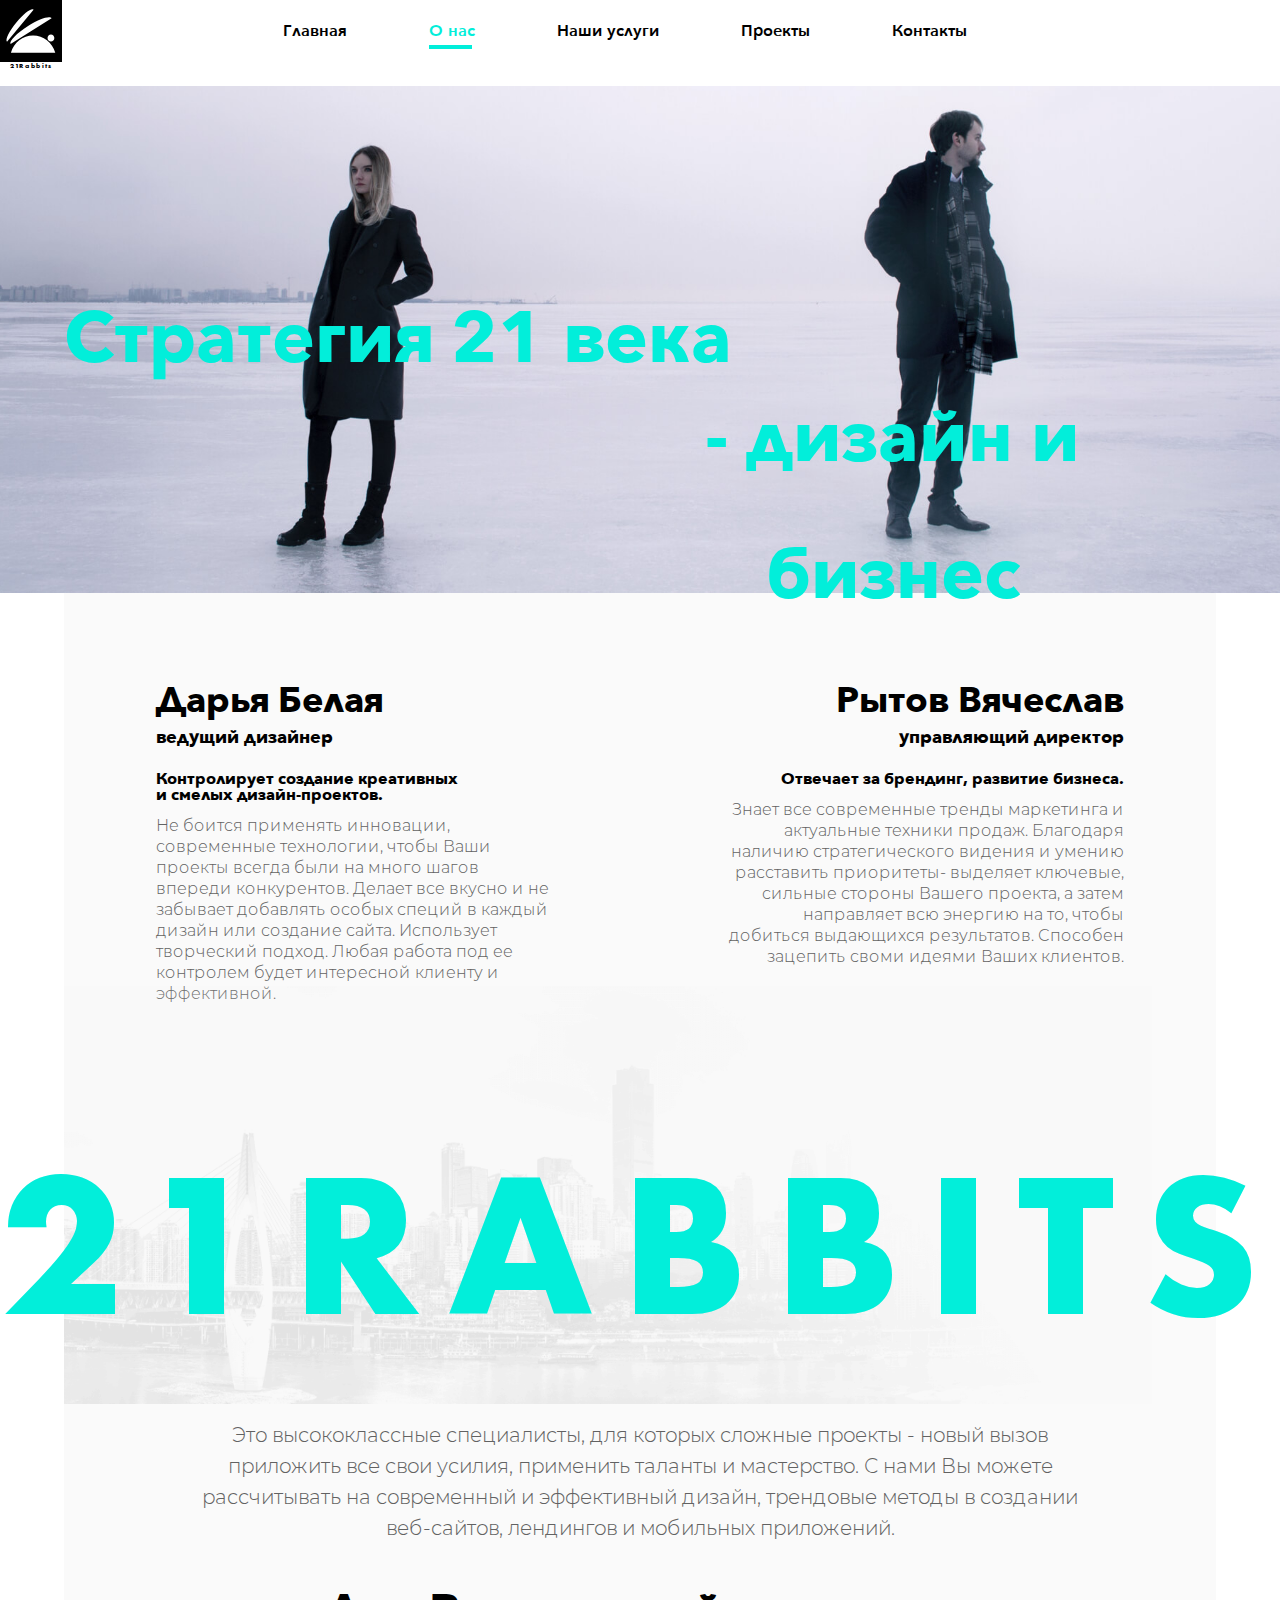
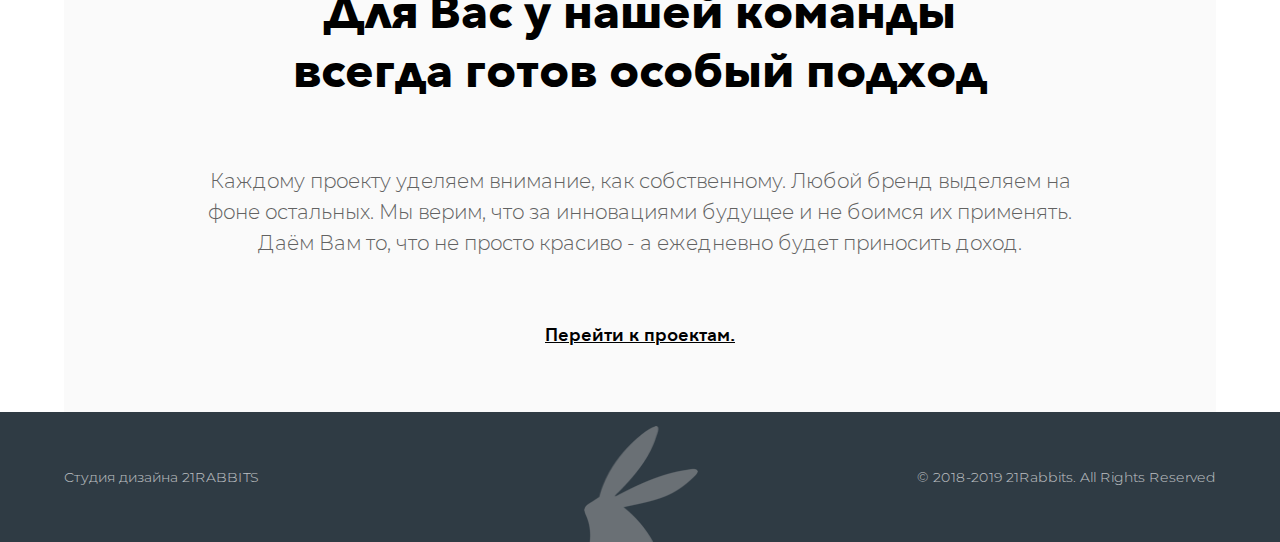
==== commit 05d53741: "gara" ====
--- a/about.html
+++ b/about.html
@@ -23,7 +23,7 @@
             <span id="up_panel" class="icon-bar"></span>
             <span id="down_panel" class="icon-bar"></span>
       </button>
-      <span class="mobile_menu_page">Наши услуги</span>
+      <span class="mobile_menu_page">О нас</span>
       <a class="navbar-brand" href="index.html">
         <img class="black_white_logo" src="img/logo.svg" alt="21Rabbits">
          <img class="white_black_logo" src="img/logo_moble.png" alt="21Rabbits"><span>21Rabbits</span>
--- a/css/style.min.css
+++ b/css/style.min.css
@@ -1293,12 +1293,6 @@
 }
 
 
-
-@media screen and (max-width: 768px) and (orientation:portrait) {
-
-}
-
-
 /*project*/
 
 p.close_full_slider,
--- a/css/responsive.css
+++ b/css/responsive.css
@@ -1225,13 +1225,9 @@
 margin-right: 0;
 position: relative;
 }
-
-
 .nav.navbar-nav > li > .first_point{
 margin-top: 6.5rem;
 }
-
-
 .nav.navbar-nav > li > a.active_page:after {
 content: '';
 display: inline-block;
@@ -1265,8 +1261,15 @@
 height: auto;
 position: relative;
 z-index: 89;
-background-color: #f8f8f8;
-}
+background-color: #fff;
+}
+
+
+.main_page_navigation>ul.nav.navbar-nav{
+	background-color: transparent;
+}
+
+
 .navbar-collapse {
 	min-width: 100vw;
 	margin:auto;
@@ -2295,16 +2298,27 @@
 
 
 @media screen and (max-width: 300px) {
-
-html, body{
-	min-height: 768px;
-	overflow: visible;
-	min-width: 300px;
-}
-
-	
-html{
-overflow-x: visible;
+button.navbar-toggle{
+display: block!important;
+}
+.navbar.navbar-default {
+    max-width: 220px;
+    margin-left: 0;    
+}
+html, body, .wrapper
+{
+	min-height: 35.5rem;
+	overflow-x: visible;
+	overflow-y: visible;
+	min-width: 23.4375rem;
+}
+.wrapper#main_page {
+	min-height: 50.75rem;
+}
+#main_page {
+    background-image: url('../img/main768.jpg');
+    background-size: cover;
+    background-position: bottom center;
 }
 img.black_white_logo{
 height: 2.4375rem;
@@ -2315,7 +2329,6 @@
 font-family:"Avenir-Heavy";	
 font-size: 1rem;
 }
-
 .footer p.studio,
 .footer p.copywrite{
 font-size: 0.375rem;
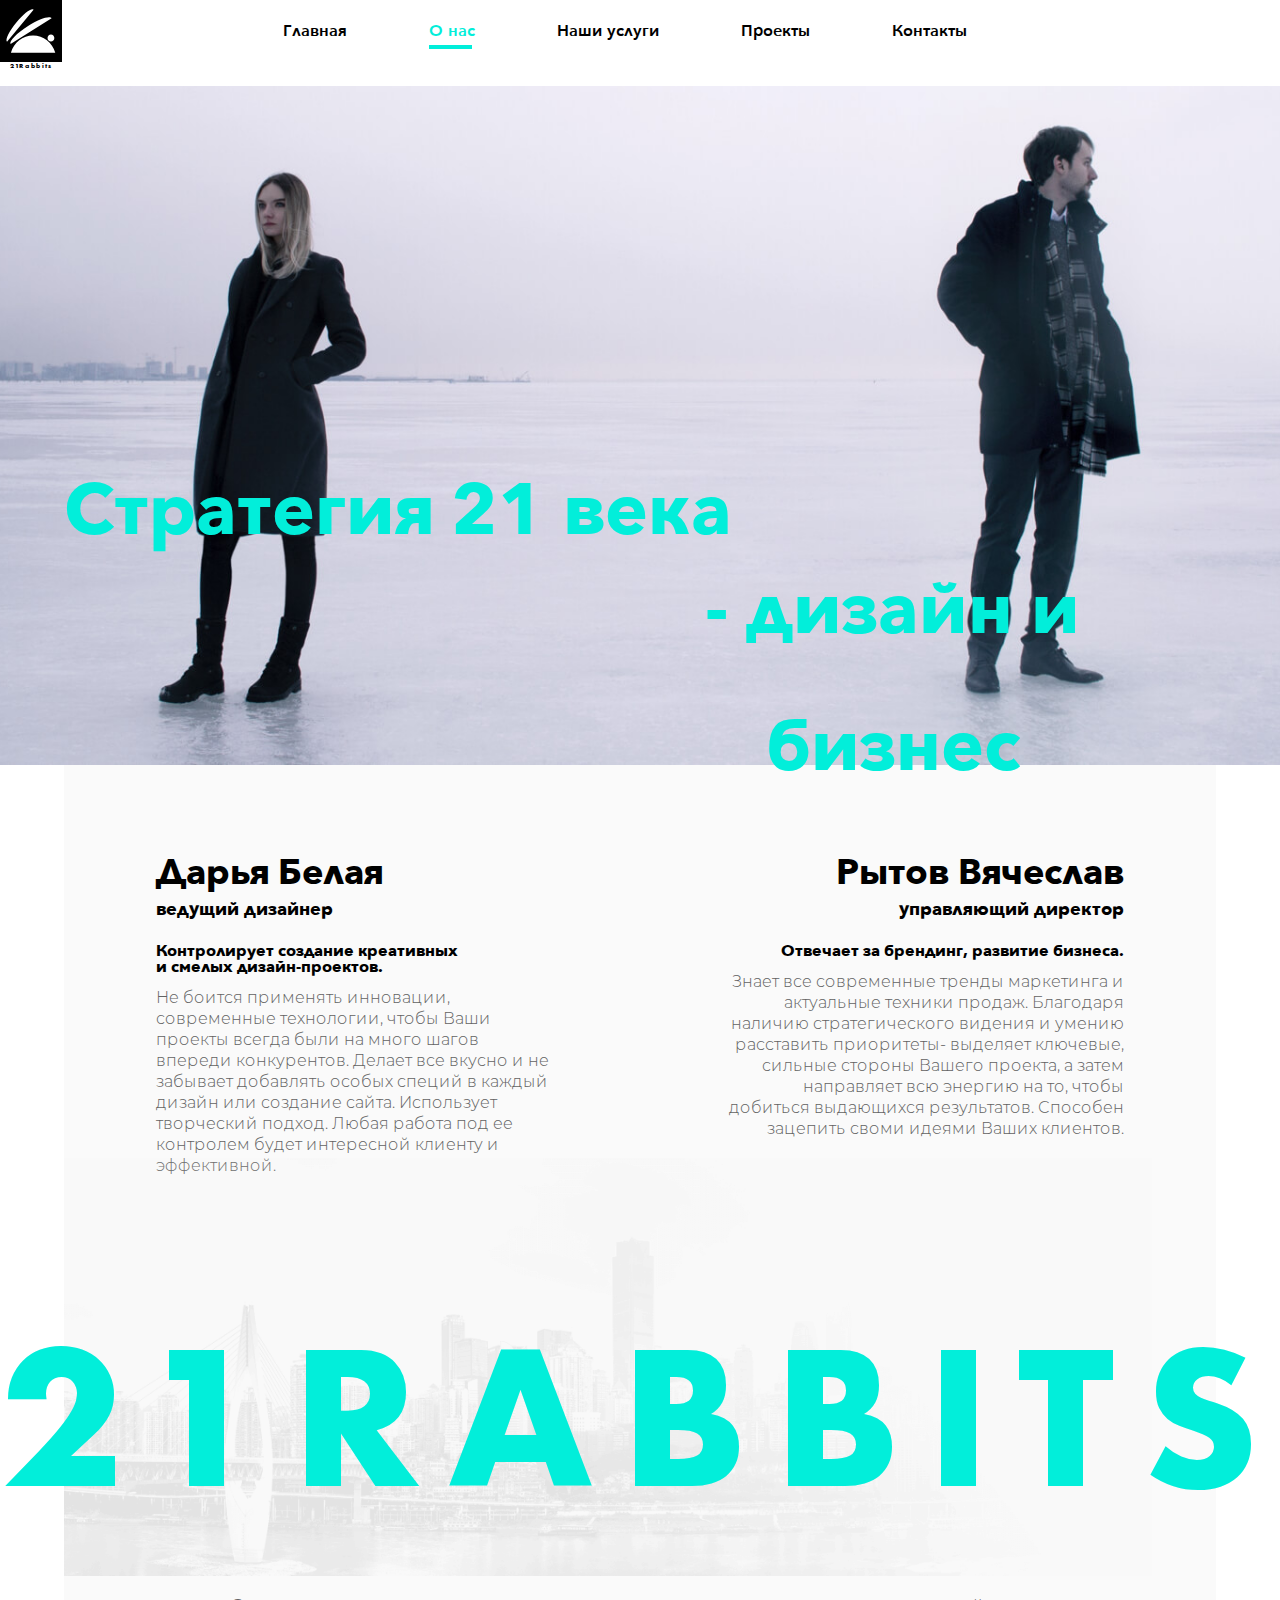
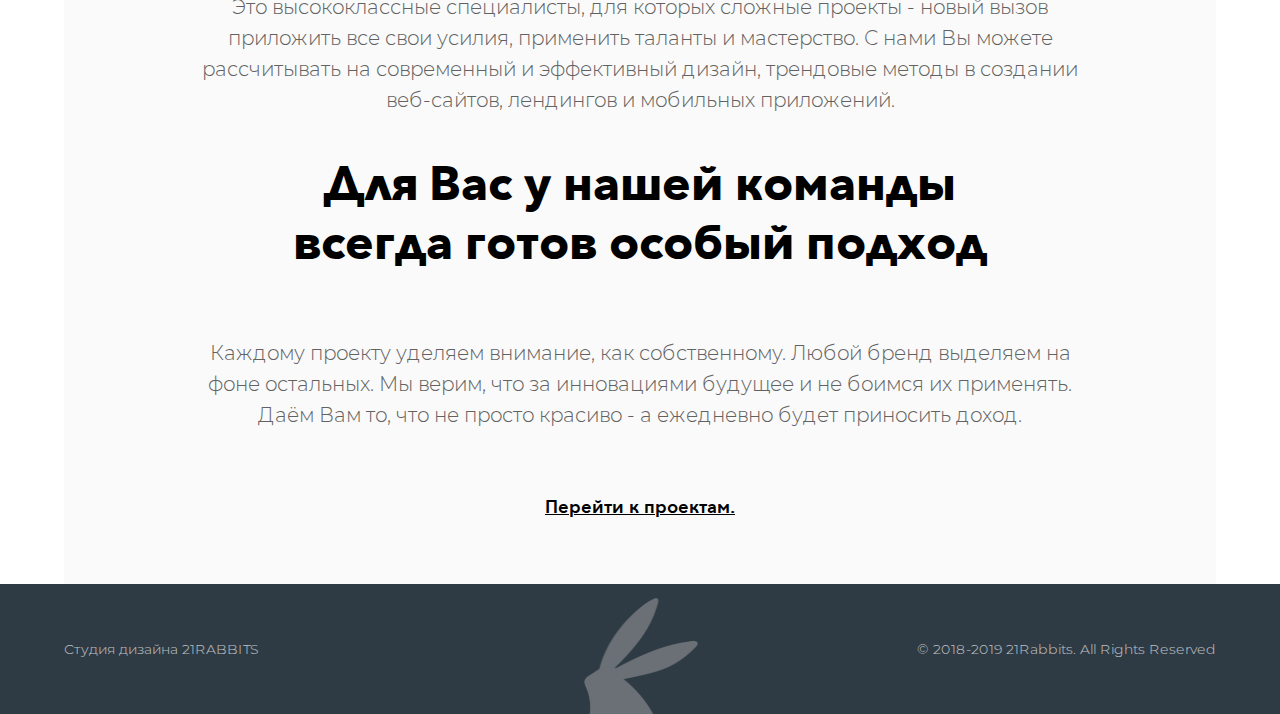
==== commit 04a32a08: "fix mobiles" ====
--- a/about.html
+++ b/about.html
@@ -14,11 +14,9 @@
 <link rel="stylesheet" type="text/css" href="css/responsive.css">
 </head>
 <body id="page_about">
-
 <header id="header">
   <div class="container-fluid">
-    <nav class="navbar navbar-default">
-      
+    <nav class="navbar navbar-default">      
       <button type="button" class="navbar-toggle" data-toggle="collapse" data-target="#bs-example-navbar-collapse-1">
             <span id="up_panel" class="icon-bar"></span>
             <span id="down_panel" class="icon-bar"></span>
@@ -50,39 +48,6 @@
     </nav>
   </div>
 </header>
-
-
-<!-- <header id="about_page_header">
-  <div class="container">
-    <nav id="about_page_nav" class="navbar navbar-default navbar-fixed-top photo_bg">
-      
-      <button type="button" class="navbar-toggle" data-toggle="collapse" data-target="#bs-example-navbar-collapse-1">
-            <span id="up_panel" class="icon-bar"></span>
-            <span id="down_panel" class="icon-bar"></span>
-      </button>
-      <span class="mobile_menu_page">О нас</span>
-      <a class="navbar-brand" href="index.html">
-        <img class="black_white_logo" src="img/logo.svg">
-         <img class="white_black_logo" src="img/logo_moble.png"><span>21Rabbits</span></a> 
-    </div>
-    <div class="collapse navbar-collapse" id="bs-example-navbar-collapse-1">
-      <ul class="nav navbar-nav">
-            <li class="menus"><a class="first_point" href="index.html">Главная</a>    
-            </li>
-            <li><a class="active_page" href="about.html">О нас</a>
-                           
-            </li>                
-            <li><a href="service.html">Наши услуги</a>
-            </li>                 
-            <li><a href="projects.html">Проекты</a>              
-            </li>                 
-            <li><a href="contacts.html">Контакты</a>             
-            </li>      
-      </ul>
-    </div>
-    </nav>
-  </div>
-</header> -->
 <div id ="about_page_wrapper" class="wrapper">
 <div class="grey_bg"></div>
  <div class="container-fluid team_block">
--- a/css/style.min.css
+++ b/css/style.min.css
@@ -212,6 +212,7 @@
 .navbar.navbar-default{
 max-width: 120rem;
 margin: auto;	
+
 }
 
 .logo_vertical_cover_desktop{
@@ -386,7 +387,6 @@
 }
 header.main_page{
 background-color:transparent;
-padding-top: 1rem;
 }
 
 #project_page header{
@@ -410,7 +410,7 @@
 color: #000;
 text-transform: uppercase;
 }
-#main_page{
+.wrapper#main_page{
 padding: 0;
 width: 100vw;
 height: 100vh;
@@ -2225,4 +2225,8 @@
 overflow: hidden;
 position: relative;
 z-index: 22;
-}+}
+
+
+
+
--- a/css/responsive.css
+++ b/css/responsive.css
@@ -2,11 +2,9 @@
 img.projects_slides{
 max-width: 28.6875rem;
 }
-
 .nav.navbar-nav > li > a {
 padding-top: 1.25rem; 
 }
-
 .project_logo_cover_desktop{
 font-size: 4rem;	
 }
@@ -32,15 +30,12 @@
 padding-bottom: 0;
 color: #000;
 }
-
 ul.nav.navbar-nav{
 margin-left: 0;
 margin-right: 0;
 margin:auto;
-width: 100%;
-}
-
-
+/*width: 100%;*/
+}
 span.underlined_menu.main_page{
 width: 33%;
 }
@@ -53,30 +48,22 @@
 span.underlined_menu.contacts_page{
 width: 21%;
 }
-
 span.underlined_menu.service_page{
 width: 47%;	
 }
-
 .footer p.studio,
 .footer p.copywrite{
 font-size: 0.875rem;
 }
-
 #main_page{
 background-size:contain;
 }
 header{
-
 padding-bottom: 1rem;
-
-}
-
+}
 #project_page header{
 min-height: auto;
 }
-
-
 h1.header__activity{
 margin-top: 7.625rem;
 font-size: 2.25rem;
@@ -86,7 +73,6 @@
 font-size: 4.5rem;
 line-height: 4.875rem;
 }
-
 .chat_box{
 top: 7.625rem;	
 right: 3%;
@@ -177,7 +163,6 @@
 }
 a.list-group-item {
 font-size: 2.25rem;
-/*line-height: 4.0625rem;*/
 }
 p.sub_text {
 font-family: 'Montserrat-Light';
@@ -240,12 +225,10 @@
 margin-top: 5.3125rem;
 margin-left: 2rem;
 }
-
 .project_short_description.river_short_desc{
 max-width: 29.375rem;
 padding-bottom: 7.375rem;
 }
-
 .river_logo{
 top: 6.8125rem;
 }
@@ -301,7 +284,6 @@
 margin-top: 15%;
 max-width: 35.75rem;
 }
-
 #carousel_management.desktop_management {
 min-height: 10rem;
 width: 84%;
@@ -382,13 +364,11 @@
 max-width: 68.1875rem;
 width:100%;
 }
-
 img.green_main_page_img.third_block_third_item {
 margin-right: 3.875rem;
 max-width: 68.1875rem;
 width:100%;
 }
-
 img.green_fifth_block_grid2{
 display: block;
 position: absolute;
@@ -448,7 +428,6 @@
 max-width: 77.625rem;
 margin:auto;
 }
-
 img.green_fourth_block {
 right: 0;
 max-height: 8.9375rem;
@@ -502,8 +481,6 @@
 top: 6.125rem;
 }
 }
-
-
 @media screen and (max-width: 1400px) { 
 .chat_box{
 right: 2rem;
@@ -520,27 +497,18 @@
 line-height: 14rem;
 }
 }
-
-
-
-
 @media screen and (max-width: 1300px) { 
 img.projects_slides{
 max-width: 26rem;
 }
-
 .text_logo_green{
 font-size: 11.3rem;
 }
-
 .container-fluid.logos {
 min-height: 150px;
 margin-bottom: 1rem;
 }
-
-}
-
-
+}
 @media screen and (max-width: 1200px) { 
 .marked_text{
 font-size: 12rem;
@@ -550,13 +518,10 @@
 }
 }
 
-
-
 @media screen and (max-width: 1024px) { 
 img.projects_slides{
 max-width: 23.75rem;
 }
-
 img.black_white_logo{
 height: 2.9375rem;
 width: 2.9375rem;
@@ -567,26 +532,19 @@
 .project_logo_cover_desktop {
 font-size: 3rem;
 }
-
 .footer p.studio, .footer p.copywrite {
 font-size: 0.75rem;
 }
-
 .nav.navbar-nav > li > a {  
 font-size: 0.875rem;
 margin-right: 1.1875rem;
 }
-
-
 span.underlined_menu.main_page {
 width: 48%;
 }
-
 span.underlined_menu.contacts_page {
 width: 44%;
 }
-
-
 #main_page{
 background-image: url('../img/main1024.jpg');
 background-position: bottom center;
@@ -595,7 +553,6 @@
 padding-top: 1.0625rem; 
 padding-bottom: 2.3125rem;  
 }
-
 h1.header__activity{
 font-size: 1.875rem;
 line-height: 2.5625rem;
@@ -606,24 +563,20 @@
 font-size: 3.75rem;
 line-height: 4.875rem;
 }
-
 .chat_box {
 top: 13.625rem; 
 right: 1%;
 }
-
 .rabbit_message {
 color: #000;
 font-size: 0.75rem;
 line-height: 1.125rem;
 }
-
 .chat_box_content {
 position: relative;
 width: 14.3125rem;
 height: 2.5rem;
 }
-
 .team_block{
 height: 24.625rem;  
 } 
@@ -633,7 +586,6 @@
 max-width: 18.25rem;
 margin-bottom: 1rem;
 }
-
 .team_description.right_position{
 max-width: 19.875rem;
 }
@@ -665,7 +617,6 @@
 max-width: 43.875rem;
 }
 .logo_bg_about {
-/*top: -14rem;*/
 width: 95vw;
 }
 span.underlined_menu.about_page {
@@ -676,19 +627,13 @@
 margin-left: 4vw;
 line-height: 3.4375rem;
 }
-
-
 .schema_block {
 height: 27rem;
 }
-
-
 a.list-group-item{
 margin-bottom: 0;
 line-height: 3rem;
 }
-
-
 .service_container_content {
 padding-left: 11.8%;
 padding-top: 3.75rem;
@@ -726,7 +671,6 @@
 width: 60%;
 float: none;
 }
-
 hr.order_button_lines.left_line.service_sends{
 margin-left: 0;
 min-width: 6.75rem;
@@ -737,7 +681,6 @@
 }
 .stage.second_stage{
 margin-top: 2.1875rem;
-
 }
 .stage.six_stage{
 margin-right: 2.9vw;
@@ -748,27 +691,20 @@
 .stage.seven_stage{
 margin-top: 1.6875rem; 
 }
-
 #send_order {
 margin-top: 0;
 }
-
 hr.order_button_lines.right_line {
 margin-top: 1rem;
 margin-right: 0;
 }
-
 hr.order_button_lines.left_line {
 margin-top: 1rem;
 margin-left: 0;
 }
-
-
 .wrapper {
 min-height: calc(100vh - 4.6875rem);	
-
-}
-
+}
 .footer_block {
 height: 4.6875rem;
 }
@@ -777,7 +713,6 @@
 width: 4.1875rem;
 margin-top: 0.4375rem;
 }
-
 input:focus::-webkit-input-placeholder {
 font-size: 1rem;
 } 
@@ -790,8 +725,6 @@
 input:focus:-ms-input-placeholder {
 font-size: 1rem;
 }
-
-
 .contacts_form {
 padding-top: 3.6875rem;
 padding-bottom: 5.5625rem;
@@ -809,7 +742,6 @@
 display: inline-block;
 width: 2.25rem;
 }
-
 .river_first_block {   
 padding-top: 4.125rem;    
 }
@@ -839,7 +771,6 @@
 line-height: 1.25rem; 
 max-width: 17rem;
 }
-
 .slider_content_part.slider_content_part_bigger{
 width: 90.8%; 
 max-width: 58.125rem;
@@ -851,7 +782,6 @@
 img.pure_logo{
 max-height:19.5625rem;	
 }
-
 .pure_fifth_block_text {
 font-size: 0.875rem;
 line-height: 1.25rem;
@@ -859,7 +789,6 @@
 margin-top: 2.6875rem;
 margin-bottom: 3.3125rem;
 }
-
 img.pure_six_block_flower {
 top: -9.6875rem;
 max-width: 14.75rem;
@@ -867,18 +796,15 @@
 .pure_six_block {
 margin-bottom: 3.5625rem;
 }
-
 img.pure_six_block_ball {
 bottom: -2.875rem;
 max-width: 11.75rem;
 }
-
 .pure_eight_block{
 background: url("../img/pure/eight_left_leaf.png") left /160px no-repeat,
 url("../img/pure/eight_leaf_right.png") right /160px no-repeat; 
 margin-bottom: 2rem;
 }
-
 .fluger_first_block {
 height: 24.25rem;
 padding-top: 3.1875rem;    
@@ -934,19 +860,16 @@
 max-width: 28.5rem;
 margin-left: 10rem;
 }
-
 .green_block_squares {
 width: 100%;
 max-width: 44.375rem;
 left: 0rem;
 }
-
 img.green_main_page_img.third_block_first_item {
 max-width: 58.1875rem;
 width: 100%;
 margin-left: 2.9375rem;
 }
-
 .green_main_page_img.third_block_second_item {
 margin-left: 2.9375rem;
 max-width: 51.0625rem;
@@ -957,7 +880,6 @@
 max-width: 35.75rem;
 top: 49%;
 }
-
 .pale_green_first_leaf {
 right: 1rem;
 top: 52%;
@@ -966,35 +888,25 @@
 .pale_green_third_leaf {
 max-height: 9.5rem;
 }
-
 .pale_green_second_leaf {
 right: 10%;
 top: 94%;
 max-height: 5.375rem;
 }
-
 .container.order_block.slider_down_container{
 width: 100vw;
 }
-
 hr.carousel_full_line.order_button_lines.right_line,
 hr.carousel_full_line.order_button_lines.left_line
 {
 min-width: 10rem;
 }
-
 .green_fifth_block{
 margin-bottom: 6.9375rem;
 }
-
 #carousel_management.desktop_management {
 min-height: 7.0625rem;
 }
-
-
-
-
-
 img.green_main_page_img.third_block_third_item {
 margin-right: 2.875rem;
 margin-top: 3.3125rem;
@@ -1005,15 +917,11 @@
 top: 29.5%;
 width: 11.9375rem;
 }
-
-
-
 p.green_four_text, .white_half_text {
 font-size: 0.875rem;
 line-height: 1.25rem;
 width: 23.25rem;
 }
-
 .white_half {
 width: 100%;
 }
@@ -1023,102 +931,31 @@
 img.green_fourth_block {
 max-height: 6.6875rem;
 }
-
 p.green_four_text {
 font-size: 0.875rem;
 line-height: 1.25rem;
-
-}
-
+}
 p.green_four_text.left {
 max-width: 22rem;
 width: 90%;
 }
-
 p.green_four_text.right {
 max-width: 18.4375rem;
 width: 90%;
 }
-
 img.green_fifth_block_bg {
 width: 90%;
 max-width: 59.75rem;
-
 }
 
 img.green_fifth_block_grid2 {
 width: 5.6875rem;
 }
-
 .multi-item-carousel> div.carousel-inner {
 margin-top: 4rem;
 min-height: 16rem;
 }
-
-
-}
-
-
-/*@media screen and (max-width: 1024px) and (orientation:portrait) { 
-#main_page{
-background-image: url('../img/main1024.jpg');
-background-size: cover;
-background-position:center;
-}
-
- .navbar-collapse {
-    width: auto;
-    border-top: 0;
-    -webkit-box-shadow: none;
-            box-shadow: none;
-  }
-  .navbar-collapse.collapse {
-    display: block !important;
-    height: auto !important;
-    padding-bottom: 0;
-    overflow: visible !important;
-  }
-  .navbar-collapse.in {
-    overflow-y: visible;
-  }
-  .navbar-fixed-top .navbar-collapse,
-  .navbar-static-top .navbar-collapse,
-  .navbar-fixed-bottom .navbar-collapse {
-    padding-left: 0;
-    padding-right: 0;
-  }
-
-
-  .navbar-toggle {
-    display: block;
-  }
-
-  ul.nav.navbar-nav{
-    display: none;
-  }
-
-  .navbar-collapse{
-    display: none;
-  }
-
-  .collapse.in {
-  display: block;
-}
-
-.collapse.in> ul.nav.navbar-nav{
-    display: block;
-  }
-
-
-
-}
-*/
-
-
-
-
-
-
+}
 @media screen and (max-width: 992px) { 
 img.projects_slides{
 max-width: 17rem;
@@ -1126,29 +963,20 @@
 .project_logo_cover_desktop {
 font-size: 2rem;
 }
-
 .chat_box {
 right: 0; 
 top: 17.625rem; 
-
-}
-
+}
 #main_page{
-background-image: url('../img/main1918.jpg');
-background-position : top left;
+background-image: url('../img/main1024.jpg');
+background-position : center;
 background-size: cover;
 }
-
-
-
 h1.header__activity {
 font-size: 1.875rem;
 line-height: 2.5625rem;
 margin-left: 4rem;
-
-}	
-
-
+}
 .slogan.slogan_left {
 padding-top: 19%;
 }
@@ -1162,7 +990,6 @@
 margin-left: 0;
 margin-right: 0;
 }
-
 .information_block{
 width: 90%;	
 }
@@ -1171,35 +998,32 @@
 margin-right: -2rem;
 margin-left: -2rem;
 line-height: 9rem;
-}
-	
+}	
 .col-md-4.col-xs-3.service_lines{
 width: 15%
 }
-
 .col-md-4.col-xs-5.service_sends{
 width: 70%;
 }
 }
-
-
-
-
 @media screen and (max-width: 767px) { 
-
+header.main_page {
+padding-top: 0;
+}
+
+
+
+
+.navbar {
+position: relative;
+min-height: auto;   
+}
 #project_page{
 overflow: visible;
 }
-
-
 #mobile_cover_footer{
 display: none;
 }
-/*.navbar.navbar-default.navbar-fixed-top{
-height: 3.5rem;
-min-height: auto;
-}*/
-
 .navbar-brand {
 float: left;
 width: auto;
@@ -1215,19 +1039,14 @@
 width: 2.1875rem;
 margin-top: 0.5625rem;
 margin-left: 1.125rem;
+
 }
 .nav.navbar-nav > li{
 display: block;
 }
-.nav.navbar-nav > li > a{
-font-size: 1.3rem;
-margin-top: 4rem;
-margin-right: 0;
-position: relative;
-}
-.nav.navbar-nav > li > .first_point{
-margin-top: 6.5rem;
-}
+
+
+
 .nav.navbar-nav > li > a.active_page:after {
 content: '';
 display: inline-block;
@@ -1257,24 +1076,20 @@
 }
 .nav.navbar-nav{	
 min-height: 100vh;
-min-width: 100vw;
 height: auto;
 position: relative;
 z-index: 89;
 background-color: #fff;
-}
-
-
+/*padding-bottom: 2rem;*/
+}
 .main_page_navigation>ul.nav.navbar-nav{
-	background-color: transparent;
-}
-
-
+background-color: transparent;
+}
 .navbar-collapse {
-	min-width: 100vw;
-	margin:auto;
-	padding-right: 0;
-	padding-left: 0;
+min-width: 100vw;
+margin:auto;
+padding-right: 0;
+padding-left: 0;
 }
 ul.navbar-nav.transparent_menu{
 background-color: transparent;!important;	
@@ -1307,9 +1122,6 @@
 }
 .chat_box{
 display: none;
-}
-h1.header__activity {
-margin-left: 0;
 }
 
 #first_page_body{
@@ -1382,9 +1194,6 @@
 padding-top: 0;
 padding-bottom: 0;
 }
-/*.navbar.navbar-default.navbar-fixed-top.photo_bg{
-background-color: transparent;
-}*/
 .slogan.slogan_left {
 padding-top: 20%;
 }
@@ -1395,13 +1204,10 @@
 text-align: right;   
 margin-left: 0;
 }
-
 .col-md-12.team_description_block{
 width: 100vw;
 }
-
 img.logo_bg_about{
-/*width: 100vw;*/
 max-height: 160px;
 left: 0;
 }
@@ -1428,7 +1234,6 @@
 hr.order_button_lines{
 width: 80%;
 }
-
 #mobile_service_slider,
 .footer.footer_mobile{
 display: block;
@@ -1673,11 +1478,9 @@
 max-height:17.3125rem;
 top: -3rem;
 }
-
 .pure_seven_block {
 margin-bottom: 1.75rem;
 }
-
 .pure_eight_block{
 position: relative;
 background: url("../img/pure/eight_left_leaf.png") left /40px no-repeat,
@@ -1692,8 +1495,6 @@
 .col-md-4.col-xs-5.service_sends{
 width: 100%;
 }
-
-
 .service_form_block{
 min-height: 3rem;
 margin-bottom: 3rem;
@@ -1718,7 +1519,6 @@
 z-index: 16;
 width: 100%;
 }
-
 .project_short_description {
 margin-top: 0;
 width: 100%;
@@ -1739,7 +1539,6 @@
 .project_logo {
 font-size: 2.25rem;
 }
-
 .project_logo.green_case_logo {
 font-size: 2.25rem;
 line-height: 2.25rem;
@@ -1747,19 +1546,15 @@
 margin-left: -2rem;
 margin-top: 4rem;
 }
-
 .logo_vertical.green_case_vertical {
 margin-left: -1rem;
 }
-
 .green_fifth_block {
 position: relative;
 min-height: auto;
 margin-bottom: 2rem;
 margin-top: 2rem;
 }
-
-
 .fluger_first_block {
 height: auto;
 padding-top: 0;    
@@ -1869,7 +1664,6 @@
 border-radius: 50%;
 border: 0.0625rem solid #d5d5d5;
 }
-
 .green_first_block {   
 padding-top: 0; 
 height: auto;   
@@ -2019,13 +1813,11 @@
 }
 .project_short_description.green_short_description {
 width: 96%;
-
 }
 .green_logo {
 left: -4rem;
 top: -3rem;
 }
-
 .logo_vertical.green_case_vertical {
 margin-left: -3rem;
 }
@@ -2085,13 +1877,35 @@
 line-height: 1.875rem;
 margin-bottom: 0.8125rem;
 }
-}
-
-
+img.white_black_logo {
+position: absolute;
+top: 0.1625rem;
+left: 0.125rem;
+z-index: 105;
+}
+}
 @media screen and (max-width: 767px) and (orientation: portrait) { 
 .footer p.studio,
 .footer p.copywrite{
 font-size: 0.375rem;
+}
+
+.nav.navbar-nav > li > a{
+font-size: 1.5rem;
+line-height:2.0625rem;
+margin-bottom: 3.5rem;
+margin-right: 0;
+position: relative;
+}
+
+.nav.navbar-nav > li > a.first_point{
+margin-top: 3.5rem;
+}
+
+
+
+#project_page header{
+background-color: #f8f8f8;
 }
 
 
@@ -2120,6 +1934,15 @@
 left: 0;
 }
 
+.collapse.in {
+  padding-bottom: 2rem;
+  
+}
+
+.nav.navbar-nav{	
+min-height: 2rem;
+height: auto;
+}
 
 
 br.breaks{
@@ -2131,19 +1954,15 @@
 .footer p.studio{
 margin-left: 0.2rem;
 }
-
-#main_page{
+.wrapper#main_page{
 background-image: url('../img/main768.jpg');
 background-size: cover;
 background-position:center;
 }
-
 #first_page_body{
 background-image: none;
 background-color: #fff;
 }
-
-
 h1.header__activity{
 font-size: 3rem;
 text-align: left;
@@ -2158,12 +1977,12 @@
 margin-top: 0;
 top: 15rem;
 min-width: 28.75rem;
-left: -10rem;
+right: 0rem;
 display: block;
 }
 h1.header__activity span{
 color: #d8d8d8;	
-font-size: 90px;
+font-size: 5.625rem;
 }
 .col-md-6.col-xs-6.divided_input,
 .col-md-6.col-xs-6.divided_block{
@@ -2173,12 +1992,11 @@
 .wrapper.page_contacts{
 background-size: contain;
 }
-
 .text_logo_green{
 font-size: 3.125rem;
 }
 .slogan.slogan_left {
-padding-top: 43%;
+padding-top: 0;
 }
 .container.river_first_block,
 .container.fluger_first_block,
@@ -2193,7 +2011,6 @@
 top: 2rem;
 left: 0;
 }
-
 p.preview_text{
 font-size: 0.5rem; 
 }
@@ -2203,30 +2020,108 @@
 min-width: 2.0625rem;
 }
 
-
-}
-
-
-
-@media screen and (max-width: 768px) and (orientation:landscape) { 
-
-ul.nav.navbar-nav {
-display: none;
-}
-
-
+#page_about>header{
+background-color: transparent;
+}
+
+
+
+}
+@media screen and (max-width: 767px) and (orientation:landscape) { 
+.navbar-collapse.collapse {
+display: block !important;
+height: auto !important;
+padding-bottom: 0;
+overflow: visible !important;
+}
+button.navbar-toggle{
+display: none;
+}
+.navbar-header {
+float: left;
+}
+.navbar-brand span{
+font-weight: normal;
+}
+.nav.navbar-nav {
+border: none;  
+position: relative;
+z-index: 101;
+}
+.nav.navbar-nav > li > a {  
+font-size: 0.875rem;
+line-height: 1rem;
+margin-right: 1.1875rem;
+padding-top: 0;
+margin-top: 1rem;
+}
+.nav.navbar-nav > li > a.active_page:after,
+.nav.navbar-nav > li > a.active_page:before
+{
+display: none;
+}
+.nav.navbar-nav > li > a:hover{
+opacity: 0.5;  
+}
+.nav.navbar-nav > li:last-child>a{
+padding-right: 0!important
+}
+.nav.navbar-nav > li > a.active_page{
+color: #02eeda!important;
+}
+span.underlined_menu{
+display: block;
+height: 0.125rem;
+background-color: #02eeda;
+margin-top: 0.2rem;
+}
+span.underlined_menu{
+display: block;
+height: 0.25rem;
+width: 36%;
+}
+span.underlined_menu.main_page{
+width: 26%;	
+}
+span.underlined_menu.about_page{
+width: 29%;	
+}
+span.underlined_menu.contacts_page{
+width: 23%;	
+}
+span.underlined_menu.project_page{
+width: 23%;	
+}
+.nav.navbar-nav{	
+min-height: 60px;
+max-height: 30px;
+height: auto;
+position: relative;
+background-color: #fff;
+width: 100%;
+}
+.nav.navbar-nav li {
+float: none;
+display: inline-block;
+}
+span.mobile_menu_page{
+display: none;
+}
+#main_page {   
+background-position: center;    
+}
 img.green_main_page_img.third_block_first_item,
 img.green_main_page_img.third_block_second_item,
 img.green_main_page_img.third_block_third_item {
-width: 91.5vw;
+min-width: 91.5vw;
 max-width: auto;
 }
 img.green_fourth_block_bg {
-width: 91.5vw;
+min-width: 91.5vw;
 max-width: auto;
 }
 img.green_fifth_block_bg {
-width: 91.5vw;
+min-width: 91.5vw;
 max-width: auto;
 }
 hr.carousel_full_line.order_button_lines.right_line,
@@ -2234,16 +2129,11 @@
 min-width: 8rem;
 }
 #main_page{
-background-position:contain;
-}
-#first_page_body{
-overflow-y: hidden;	
-background-image: url("../img/gradient.png");
+background-image: url("../img/main768.jpg");
+background-repeat: no-repeat;
 background-size: cover;
-background-repeat: repeat;
-background-position: center;
-}
-
+background-position: center center;
+}
 #main_menu_mobile>ul.nav.navbar-nav > li > a 
 {
 font-size: 1rem;
@@ -2255,75 +2145,63 @@
 h1.header__activity {
 margin-top: 4rem;
 font-size: 1.3rem;
-}
-
+margin-left: 1rem;
+}
 h1.header__activity span {
 font-size: 2.9rem;
 line-height: 3.1rem;
 }
 }
-
 @media screen and (max-width: 375px){
 #carousel_management.desktop_management {
 width: 96%;   
 }
 }
-
-
 @media screen and (max-width: 380px) { 
 p.preview_text{
 font-size: 0.5rem; 
 }
-}
-
-
-
-
-@media screen and (max-width: 350px) { 
-#main_page{
+
+}
+@media screen and (max-width: 321px) {
+body, html,.wrapper{
+overflow-x: visible;
+overflow-y: visible;
+width: 20rem;
+min-height: 35.5rem;
+}
+.wrapper#main_page {
+overflow-y:visible;
+background-image: url("../img/main_xs.jpg");
+background-repeat: no-repeat;
+background-size: cover;
+background-position: center center;
+}
+button.navbar-toggle{
+display: block!important;
+}
+#main_page {
 background-image: url('../img/main768.jpg');
 background-size: cover;
-}
-
-
-
-img.white_black_logo {
-position: absolute;
-top: 0.1625rem;
-left: 0.125rem;
-}
-}
-
-
-
-
-@media screen and (max-width: 300px) {
-button.navbar-toggle{
-display: block!important;
-}
-.navbar.navbar-default {
-    max-width: 220px;
-    margin-left: 0;    
-}
-html, body, .wrapper
-{
-	min-height: 35.5rem;
-	overflow-x: visible;
-	overflow-y: visible;
-	min-width: 23.4375rem;
-}
-.wrapper#main_page {
-	min-height: 50.75rem;
-}
-#main_page {
-    background-image: url('../img/main768.jpg');
-    background-size: cover;
-    background-position: bottom center;
+background-position: bottom center;
+}
+
+.nav.navbar-nav > li > a {
+    margin-bottom: 2.5rem;
+}
+h1.header__activity{
+top: 12rem;
+left: -12.5rem;
+display: block;
+}
+h1.header__activity span{
+font-size: 5rem;
 }
 img.black_white_logo{
 height: 2.4375rem;
 width: 2.4375rem;
 margin-left: 1rem;
+
 }
 .mobile_menu_page{
 font-family:"Avenir-Heavy";	
@@ -2333,9 +2211,9 @@
 .footer p.copywrite{
 font-size: 0.375rem;
 }
-
 .team_block{
-height: 17.9375rem;  
+height: 17.9375rem;
+box-sizing: border-box; 
 } 
 .text_logo_green{
 font-size: 3.125rem;
@@ -2344,9 +2222,7 @@
 .text_logo_green {
 font-size: 3rem;
 letter-spacing: 0.1rem;
-
-}
-
+}
 #carousel_management.desktop_management {
 width: 97%;
 margin: auto;
@@ -2354,7 +2230,6 @@
 .button_full_slider {
 font-size: 1rem;
 }
-
 .white_block_mobile{
 background-image: none;
 }
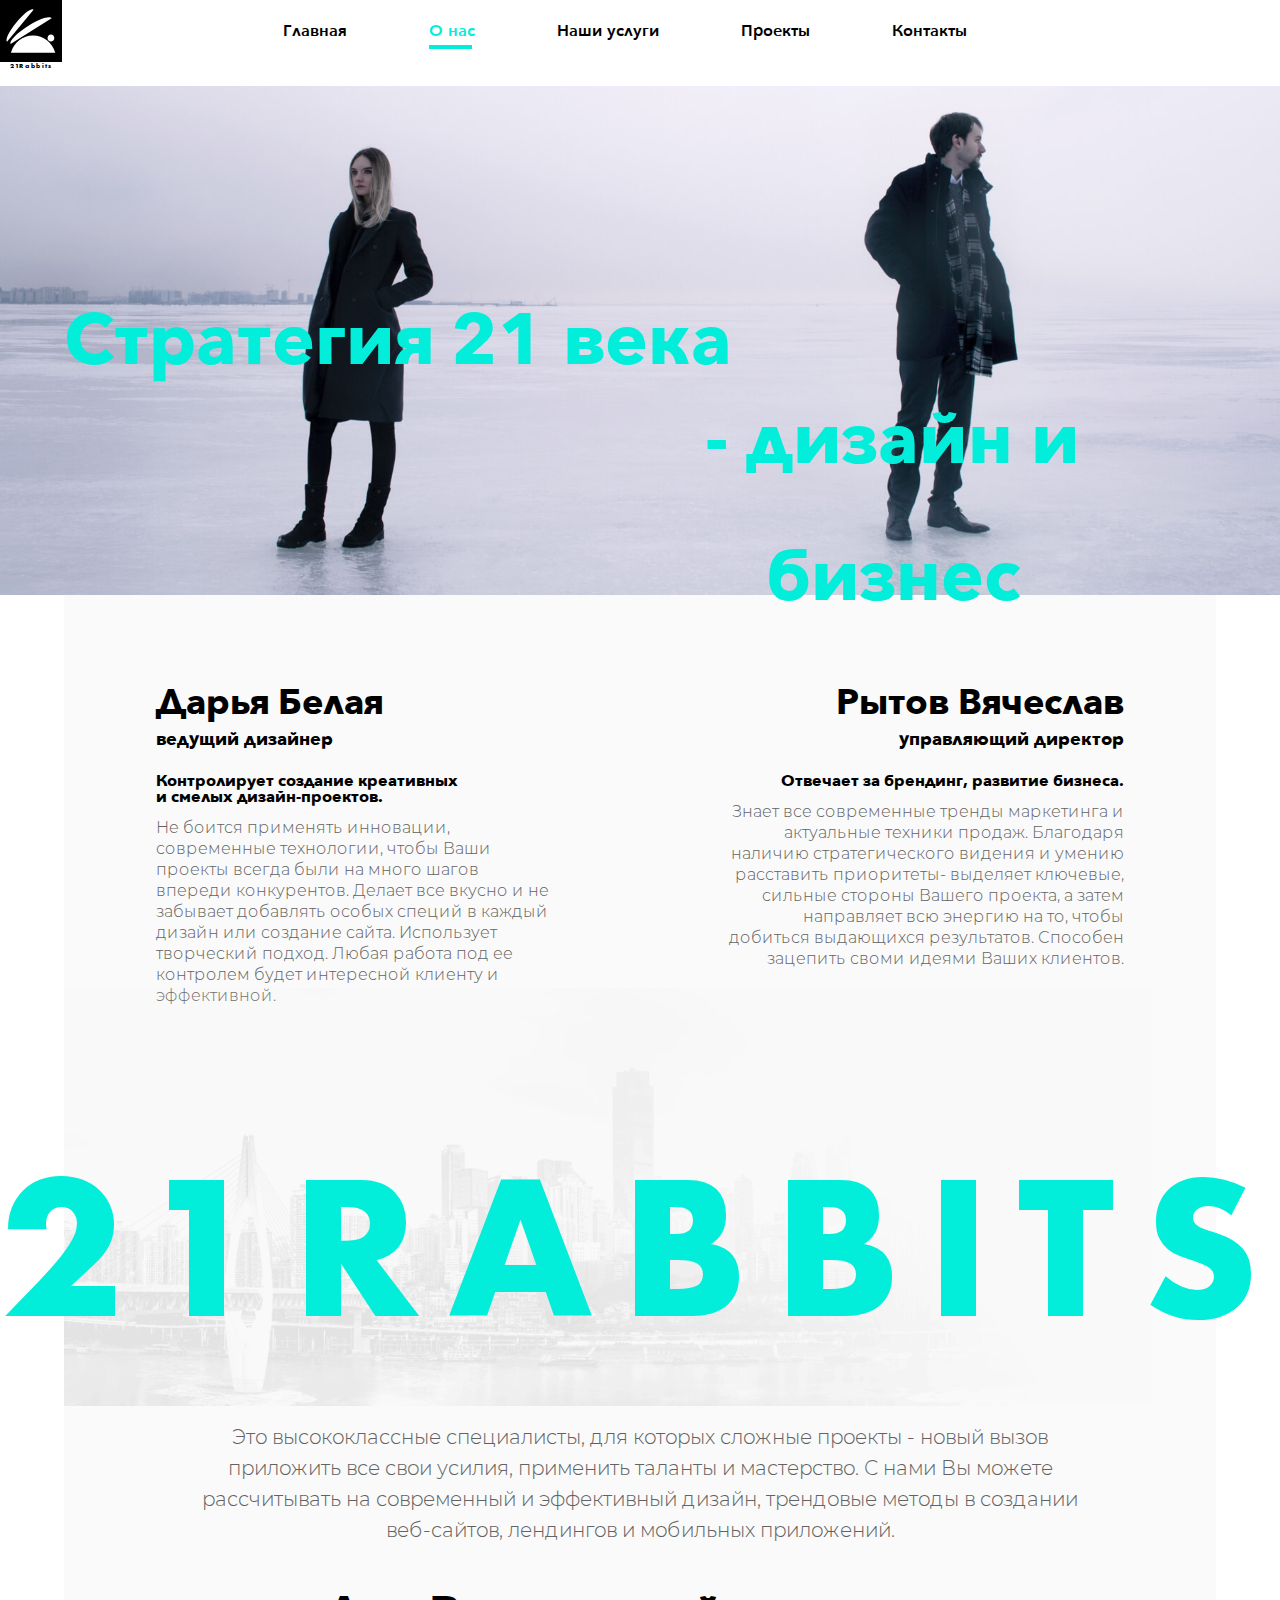
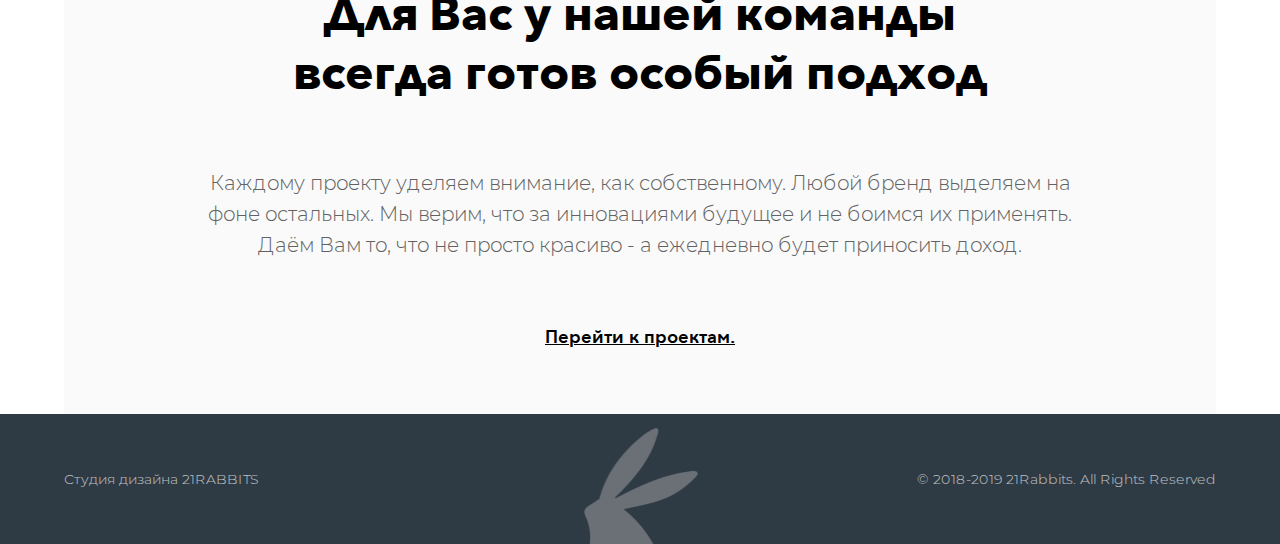
==== commit 3d3d21ab: "final" ====
--- a/about.html
+++ b/about.html
@@ -119,6 +119,20 @@
 <script src="js/juery.js"></script>
 <script src="js/menu.js"></script>
 <script src="js/index.js"></script>
+<script>
+$(document).ready(function() {
+     var mql = window.matchMedia("(orientation: portrait)");
+   if (document.documentElement.clientWidth<767){    
+       if(mql.matches) {
+       $('.wrapper').css('padding-top', 0);
+     }
+     else{       
+       $('.wrapper').css('padding-top', margin_wrapper);       
+     }
+   }
+   });
+
+</script>
 </body>
 </html>
 
--- a/css/style.min.css
+++ b/css/style.min.css
@@ -1244,10 +1244,10 @@
 font-size: 1rem;
 line-height: 1.25rem;
 font-family: 'Montserrat-Light';  
--moz-transform: translateY(-3.5rem);
--ms-transform: translateY(-3.5rem);
--webkit-transform: translateY(-3.5rem);
-transform: translateY(-3.5rem);
+-moz-transform: translateY(-3rem);
+-ms-transform: translateY(-3rem);
+-webkit-transform: translateY(-3rem);
+transform: translateY(-3rem);
 transition: all 0.3s;
 max-height: 1rem;
 text-align: left;
@@ -1270,7 +1270,7 @@
 max-width: 100%;
 
 }
-label input:focus + .label-text {
+label input:valid + .label-text {
 color: #000;
 font-family: 'Montserrat-Light';  
 font-size: 13px;
--- a/css/responsive.css
+++ b/css/responsive.css
@@ -517,7 +517,6 @@
 line-height: 12rem;
 }
 }
-
 @media screen and (max-width: 1024px) { 
 img.projects_slides{
 max-width: 23.75rem;
@@ -549,10 +548,7 @@
 background-image: url('../img/main1024.jpg');
 background-position: bottom center;
 }
-header{
-padding-top: 1.0625rem; 
-padding-bottom: 2.3125rem;  
-}
+
 h1.header__activity{
 font-size: 1.875rem;
 line-height: 2.5625rem;
@@ -583,7 +579,8 @@
 .team_description {
 font-size: 0.875rem;
 line-height: 1.125rem;
-max-width: 18.25rem;
+width: 18.25rem;
+max-width: 90%;
 margin-bottom: 1rem;
 }
 .team_description.right_position{
@@ -614,7 +611,8 @@
 .team_description_text {
 font-size: 1rem;
 line-height: 1.3125rem;
-max-width: 43.875rem;
+width: 43.875rem;
+max-width: 69%;
 }
 .logo_bg_about {
 width: 95vw;
@@ -956,6 +954,15 @@
 min-height: 16rem;
 }
 }
+
+
+@media screen and (max-width: 1024px) and (orientation: portrait) { 
+div.project_slider {
+    margin-top: 30%;
+}
+}
+
+
 @media screen and (max-width: 992px) { 
 img.projects_slides{
 max-width: 17rem;
@@ -1011,7 +1018,9 @@
 padding-top: 0;
 }
 
-
+div.project_slider {
+    margin-top: 10%;
+}
 
 
 .navbar {
@@ -1129,11 +1138,6 @@
 background-image: none;
 background-color: #fff;
 }
-.team_block {
-height:auto; 
-min-height: 18rem;
-background-image: url('../img/anout_team_mobile.jpg');
-}
 .container-fluid.logos {
 min-height: 50px;
 margin-bottom: 1rem;
@@ -1897,18 +1901,15 @@
 margin-right: 0;
 position: relative;
 }
-
 .nav.navbar-nav > li > a.first_point{
 margin-top: 3.5rem;
 }
-
-
-
-#project_page header{
+#project_page header,
+.page_of_contacts header,
+.page_of_service header
+{
 background-color: #f8f8f8;
 }
-
-
 .nav.navbar-nav > li > a.active_page:after {
 content: '';
 display: inline-block;
@@ -1933,18 +1934,13 @@
 bottom: 0;
 left: 0;
 }
-
 .collapse.in {
-  padding-bottom: 2rem;
-  
-}
-
+  padding-bottom: 2rem;  
+}
 .nav.navbar-nav{	
 min-height: 2rem;
 height: auto;
 }
-
-
 br.breaks{
 display: block;
 }
@@ -2024,7 +2020,12 @@
 background-color: transparent;
 }
 
-
+.team_block {
+height:auto; 
+min-height: 28.625rem;
+background-image: url('../img/anout_team_mobile.jpg');
+background-size: cover;
+}
 
 }
 @media screen and (max-width: 767px) and (orientation:landscape) { 
@@ -2040,6 +2041,12 @@
 .navbar-header {
 float: left;
 }
+.team_block {
+height:auto; 
+min-height: 24.625rem;
+background-image: url('../img/anout_team_mobile.jpg');
+background-size: cover;
+}
 .navbar-brand span{
 font-weight: normal;
 }
@@ -2167,24 +2174,21 @@
 body, html,.wrapper{
 overflow-x: visible;
 overflow-y: visible;
-width: 20rem;
+min-width: 20rem;
 min-height: 35.5rem;
 }
 .wrapper#main_page {
-overflow-y:visible;
-background-image: url("../img/main_xs.jpg");
+background-image: url('../img/main_xs.jpg');	
 background-repeat: no-repeat;
 background-size: cover;
 background-position: center center;
+min-width: 20rem;
+min-height: 35.5rem;
 }
 button.navbar-toggle{
 display: block!important;
 }
-#main_page {
-background-image: url('../img/main768.jpg');
-background-size: cover;
-background-position: bottom center;
-}
+
 
 .nav.navbar-nav > li > a {
     margin-bottom: 2.5rem;
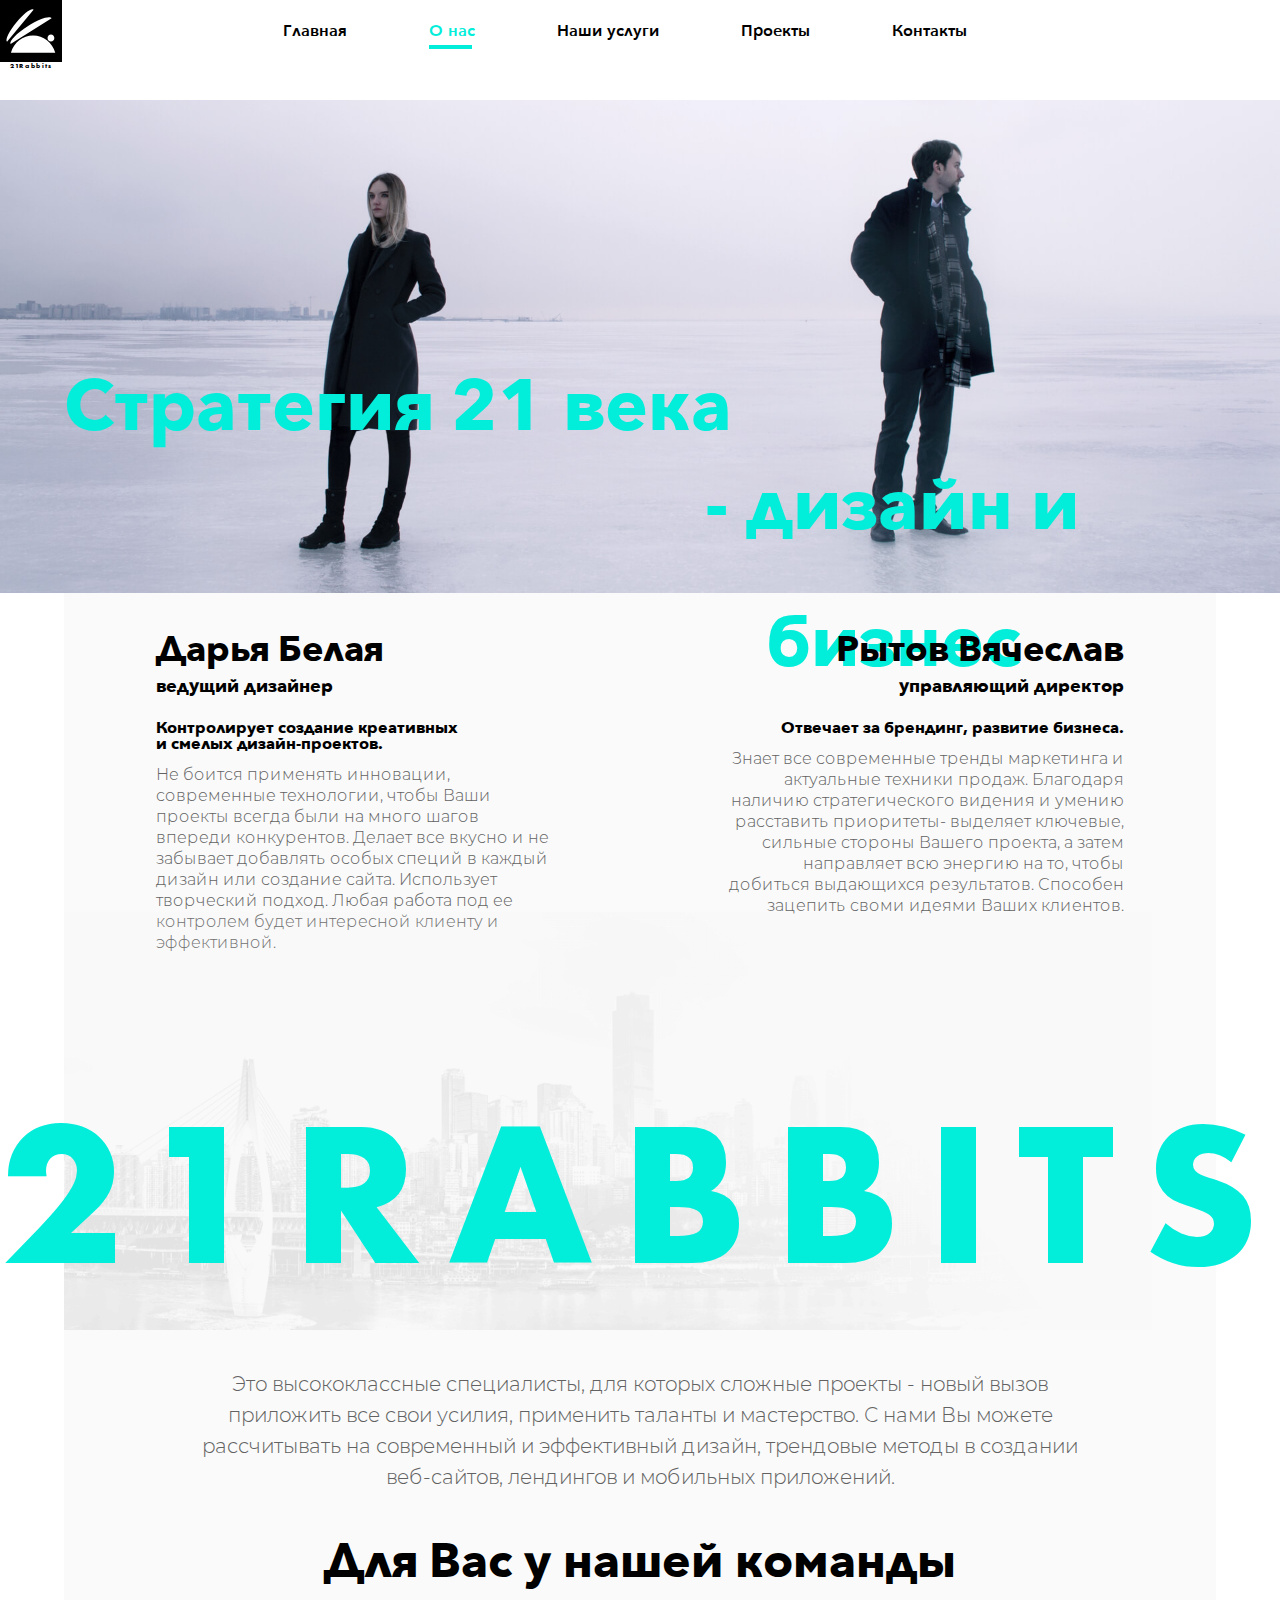
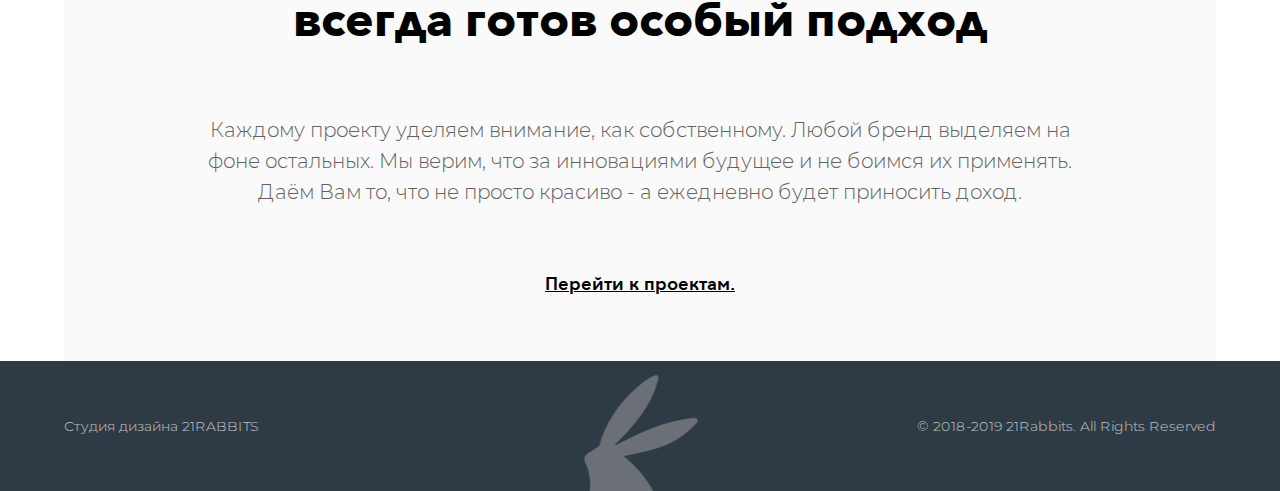
==== commit d67c1fb1: "final" ====
--- a/about.html
+++ b/about.html
@@ -27,7 +27,7 @@
          <img class="white_black_logo" src="img/logo_moble.png" alt="21Rabbits"><span>21Rabbits</span>
       </a> 
     <div class="collapse navbar-collapse" id="bs-example-navbar-collapse-1">
-      <ul class="nav navbar-nav">
+      <ul  class="nav navbar-nav">
             <li class="menus">
               <a class="first_point" href="index.html">Главная</a>   
             </li>
@@ -49,9 +49,10 @@
   </div>
 </header>
 <div id ="about_page_wrapper" class="wrapper">
-<div class="grey_bg"></div>
  <div class="container-fluid team_block">
-  <div class="container">
+  <img class="command_block" src="img/about_team.jpg" alt="Команда">
+   <img class="command_block_mobile" src="img/about_team_mobile.jpg" alt="Команда">
+  <div class="container slogan_container">
     <div class="col-md-12">
       <div class="col-md-7 col-xs-12">
         <p class="slogan slogan_left">Стратегия 21 века</p>
@@ -70,6 +71,7 @@
      </div>
   </div>
 <div class="container-fluid">
+  <div class="grey_bg"></div>
 <div class="container white_container">
 <div class="grey_block"></div>
    <div class="about_content_block"> 
@@ -93,7 +95,6 @@
      <p class="text_logo_green">21Rabbits</p>
       <img class="logo_bg_about" src="img/about_grey_bg.png" alt="Фон логотипа">
   </div>
-<!-- </div> -->
  <div class="col-md-12 team_description_block">
     <p class="team_description_text top_description">Это высококлассные специалисты, для которых  сложные проекты - новый вызов приложить все свои усилия, применить таланты и мастерство. С нами Вы можете рассчитывать на современный и эффективный дизайн, трендовые методы в создании веб-сайтов, лендингов и мобильных приложений. </p>
     <h2 class="team_special">Для Вас у нашей команды всегда готов особый подход </h2>
@@ -118,16 +119,17 @@
 
 <script src="js/juery.js"></script>
 <script src="js/menu.js"></script>
+<script src="js/swipe.js"></script>
 <script src="js/index.js"></script>
 <script>
 $(document).ready(function() {
      var mql = window.matchMedia("(orientation: portrait)");
    if (document.documentElement.clientWidth<767){    
-       if(mql.matches) {
+       if(mql.matches) {  
        $('.wrapper').css('padding-top', 0);
      }
-     else{       
-       $('.wrapper').css('padding-top', margin_wrapper);       
+     else{         
+       $('.wrapper').css('padding-top', margin_wrapper);
      }
    }
    });
--- a/css/style.min.css
+++ b/css/style.min.css
@@ -191,9 +191,8 @@
 -webkit-transform: scale(0.9);
 transform: scale(0.9);	
 }
-
 div.project_slider{
-margin-top: 10%;
+margin-top: 1%;
 }
 div.item.active {
 display: block;
@@ -212,9 +211,8 @@
 .navbar.navbar-default{
 max-width: 120rem;
 margin: auto;	
-
-}
-
+padding-bottom: 3.0625rem;
+}
 .logo_vertical_cover_desktop{
 font-family: 'Avenir-Heavy';
 font-size: 1.25rem;
@@ -230,7 +228,6 @@
 width: 5.375rem;
 }
 #desktop_covers_manage{
-/*margin-top:  3.4375rem;*/ 
 padding-bottom: 1rem;
 width: 82.3%;
 }
@@ -242,9 +239,6 @@
 position: relative;
 z-index: 101;
 }
-/*.navbar-nav {
-margin: 2.0625rem -15px 0 -15px;
-}*/
 .nav.navbar-nav > li > a {
 font-family: 'Avenir-Heavy';
 font-size: 1.5rem;
@@ -256,12 +250,12 @@
 cursor: pointer;
 transition: all 300ms ease-out;
 }
-
+.main_page_navigation > .nav.navbar-nav > li > a{
+padding-top: 1rem;	
+}
 ul.nav.navbar-nav{
 margin-left: 5.375rem;
 }
-
-
 .nav.navbar-nav > li > a:hover{
 opacity: 0.5;  
 }
@@ -282,26 +276,18 @@
 height: 0.25rem;
 width: 36%;
 }
-
 span.underlined_menu.main_page{
 width: 26%;	
 }
-
 span.underlined_menu.about_page{
 width: 29%;	
 }
-
 span.underlined_menu.contacts_page{
 width: 23%;	
 }
-
-
 span.underlined_menu.project_page{
 width: 23%;	
 }
-
-
-
 .nav.navbar-nav {
 float: none;
 text-align: center;
@@ -313,9 +299,6 @@
 span.mobile_menu_page{
 display: none;
 }
-/*.navbar.navbar-default.navbar-fixed-top{
-min-height: 96px;
-}*/
 .footer{
 background-color: #2f3b44;
 max-height: 8.125rem;
@@ -370,10 +353,8 @@
 border-color: #02eeda;
 }
 .nav.navbar-nav > li > a {
-
 padding-top: 2.0625rem; 
 }
-
 header{
 background-color: #fff;
 position: fixed;
@@ -381,22 +362,18 @@
 left: 0;
 top: 0;
 z-index: 99;
-
 max-width: 120rem;
 margin: auto; 
 }
 header.main_page{
 background-color:transparent;
 }
-
 #project_page header{
 background-color: #fff;
-/*min-height: 9.1875rem;*/
 }
 h1.header__activity{
 font-family: 'Avenir-Next-Bold';  
-/*margin-top: 27vh;*/
-margin-top: 11.125rem;
+margin-top: 18vh;
 font-size: 3rem;
 text-align: left;
 margin-left: 10vw;
@@ -433,8 +410,8 @@
 }
 .chat_box{
 position: absolute;
-right: 8.375rem;
-top: 11.125rem;
+right: 9.375rem;
+top: 21.125rem;
 }
 .chat_box_content{
 position: relative;
@@ -458,13 +435,9 @@
 box-sizing: border-box;
 z-index: 2;
 }
-
 .wrapper#main_page{
 min-height: 100vh;
 }
-
-
-
 #mobile_service_slider{
 min-height: 100%;
 position: relative;
@@ -476,14 +449,22 @@
 }
 /*//about us*/
 .team_block{
-background-image: url('../img/about_team.jpg');
-background-position : bottom center;
-background-repeat: no-repeat;
-background-size: cover;
-height: 46.1875rem;
-z-index: 7;
-position: relative;
-}
+position: relative;
+}
+
+.command_block{
+	display: block;
+	position: relative;
+	z-index: 5;
+	width: 100%;
+	margin:auto;
+}
+
+.command_block_mobile{
+	display: none;
+}
+
+
 .white_container{
 width: 100%;
 margin:auto;
@@ -511,10 +492,6 @@
 left: 0;
 bottom: 0;
 margin:auto;
-/*background-image: url('../img/about_grey_bg.png');   
-background-size: contain;
-background-position: bottom 41% left;
-background-repeat: no-repeat;*/
 z-index: 9;
 }
 .about_content_block{
@@ -523,6 +500,13 @@
 z-index: 9;
 width: 75.7%;
 margin: auto;  
+}
+.slogan_container{
+	position: absolute;	
+	top:56%;
+	right: 0;
+	left: 0;
+	z-index: 7;
 }
 .slogan{
 font-family: 'Avenir-Next-Bold';
@@ -535,7 +519,6 @@
 margin-bottom: 0; 
 }
 .slogan.slogan_left{
-padding-top: 35.7%;
 line-height: 3.875rem;
 }
 .slogan.slogan_right{
@@ -611,27 +594,19 @@
 position: relative;
 z-index: 4;
 }
-
 .container-fluid.logos{
 position: relative;
 z-index: 23;
-/*background-color: red;*/
-/*min-height: 200px;*/
 margin-bottom: 3rem;
-
-}
-
+}
 .logo_bg_about{
 position: absolute;
-bottom:0;
+bottom:7%;
 left: 5%;
 display: block;
 width: 85vw;
 z-index: 2;
 }
-
-
-
 .team_description_block{
 position: relative;
 z-index: 9;
@@ -751,7 +726,7 @@
 margin-bottom: 0;
 }
 .vertical-tab-menu div.list-group>a{
-/*margin-bottom: 0;*/
+margin-bottom: 3rem;
 margin-left: 1rem;
 }
 .vertical-tab-menu div.list-group>a:first-child{
@@ -1087,7 +1062,6 @@
 border-radius: 0;
 padding: 0.6rem;
 box-sizing: border-box;
-min-width: 200px;
 width: 96%;
 outline: none;
 color:#000;
@@ -1413,8 +1387,12 @@
 }
 
 .project_logo.green_case_logo{
-margin-top: 8.3125rem;
-/*margin-left: 2rem;*/
+margin-top: 0;
+margin-left: 0;
+}
+
+.logo_vertical.green_case_vertical{
+margin-left: -0.5rem;
 }
 
 .river_logo{
@@ -1451,7 +1429,7 @@
 }
 
 .project_short_description.green_short_description{
-max-width: 41.5rem;
+max-width: 58.75rem;
 }
 
 
@@ -1590,10 +1568,9 @@
 margin-bottom: 0;
 }
 
-
-
-
-
+.fluger_project_description.river_padd_desc{
+	margin-bottom: -5rem;
+}
 /*pure project*/
 .pure_first_block{
 position: relative;
@@ -1626,10 +1603,6 @@
 right: 0;
 z-index: 4;
 }
-
-
-
-
 img.pure_third_img{
 position: relative;
 z-index: 5;	
@@ -1682,7 +1655,7 @@
 img.pure_six_block_flower{
 position: absolute;
 top: -15.9375rem;
-right: 0;
+right: 3rem;
 z-index: 5;
 max-width: 22.8125rem;
 display: block;
@@ -1701,6 +1674,10 @@
 right: 0;
 z-index: 4;
 }
+
+
+
+
 .pure_seven_block>img.pure_main_block_bg{
 width: 80%;
 margin:auto;
@@ -1718,19 +1695,18 @@
 max-width: 20.5625rem;
 display: block;
 }
+
 .pure_eight_block{
 position: relative;
 margin-bottom: 9.3125rem;
-
-background: url("../img/pure/eight_left_leaf.png") left /180px no-repeat,
-url("../img/pure/eight_leaf_right.png") right /180px no-repeat;
-}
+background: url("../img/pure/eight_left_leaf.png") left /18.9375rem no-repeat,
+url("../img/pure/eight_leaf_right.png") right /21.0625rem no-repeat;
+}
+
 .pure_eight_block>div.pure_dark_grey_bg{
 top: 58%;
 height: 42%;
 }
-
-
 
 /*флюгер */
 img.fluger_logo{
@@ -1752,24 +1728,19 @@
 .fluger_second_block{
 position: relative;
 }
-
 .container.river_grey_bg{
 position: relative;
 }
-
-
-
 .fluger_grey_bg{
 position: absolute;
-height: 30%;
-min-height: 200px;
+height: 4rem;
+/*min-height: 2rem;*/
 top: 0;
 right: 0;
 left: 0;
 width: 100%;
 background-color: #f6f6f8;
 z-index: 1;
-display: none;
 }
 
 
@@ -1840,27 +1811,16 @@
 background-color: #f6f6f8;
 padding-top: 8.3125rem;
 padding-top: 3rem;
-
 }
 .green_logo {
-width: 0; 
-height: 0;
-border: 8.5rem solid transparent;
-border-bottom-color: #87985d;
-position: absolute; 
-left: 2.4375rem;
-top: 0rem;
-}
-.green_logo:after {
-content: "";
-width: 0; 
-height: 0;
-position: absolute; 
-left: -8.5rem; 
-top: 8.5rem;
-border: 8.5rem solid transparent;
-border-top-color: #87985d;
-}
+display: block;
+max-width: 15.625rem;
+position: absolute;
+top: 1.25rem;
+left: 1.4375rem;
+z-index: 2;
+}
+
 .green_second_block{
 position: relative;
 }
@@ -2228,5 +2188,3 @@
 }
 
 
-
-
--- a/css/responsive.css
+++ b/css/responsive.css
@@ -2,11 +2,25 @@
 img.projects_slides{
 max-width: 28.6875rem;
 }
+.navbar.navbar-default{
+padding-bottom: 1.875rem;
+}
 .nav.navbar-nav > li > a {
 padding-top: 1.25rem; 
 }
 .project_logo_cover_desktop{
 font-size: 4rem;	
+}
+
+
+.pure_eight_block{
+background: url("../img/pure/eight_left_leaf.png") left /14.9375rem no-repeat,
+url("../img/pure/eight_leaf_right.png") right /16.0625rem no-repeat;
+}
+
+
+.fluger_project_description.river_padd_desc{
+margin-bottom: -3rem;
 }
 img.black_white_logo{
 height: 3.875rem;
@@ -18,9 +32,9 @@
 max-width: 3.875rem;
 }
 .navbar-nav {
-margin: 0 -15px 0 -15px;
 position: relative;
 z-index: 99;
+margin-top: 0;
 }
 .nav.navbar-nav > li > a {  
 font-size: 1rem;
@@ -34,7 +48,6 @@
 margin-left: 0;
 margin-right: 0;
 margin:auto;
-/*width: 100%;*/
 }
 span.underlined_menu.main_page{
 width: 33%;
@@ -55,17 +68,13 @@
 .footer p.copywrite{
 font-size: 0.875rem;
 }
-#main_page{
+.wrapper#main_page{
 background-size:contain;
-}
-header{
-padding-bottom: 1rem;
 }
 #project_page header{
 min-height: auto;
 }
 h1.header__activity{
-margin-top: 7.625rem;
 font-size: 2.25rem;
 line-height: 3.0625rem;
 }
@@ -74,18 +83,14 @@
 line-height: 4.875rem;
 }
 .chat_box{
-top: 7.625rem;	
-right: 3%;
+top: 13.4375rem;	
+right: 4.625rem;
 }
 .rabbit_message {
 color: #000;
 font-size: 1rem;
 line-height: 1.3125rem;
 }
-.team_block{
-height: 32.8125rem;  
-background-position: bottom center;
-} 
 .container-fluid.logos{
 min-height: 200px;
 margin-bottom: 2rem;
@@ -221,10 +226,7 @@
 padding-top: 4.875rem;
 height: auto;
 }
-.project_logo.green_case_logo{
-margin-top: 5.3125rem;
-margin-left: 2rem;
-}
+
 .project_short_description.river_short_desc{
 max-width: 29.375rem;
 padding-bottom: 7.375rem;
@@ -239,9 +241,7 @@
 .slider_content_part{
 max-width: 77.625rem;
 }
-.logo_vertical.green_case_vertical{
-margin-left: 1rem;
-}
+
 .pure_first_block {   
 padding-top: 4.875rem;
 max-height: 28.375rem;    
@@ -281,7 +281,8 @@
 max-width: 36.75rem;
 }
 .project_short_description.green_short_description {
-margin-top: 15%;
+position: relative;
+margin-top: 5.875rem;
 max-width: 35.75rem;
 }
 #carousel_management.desktop_management {
@@ -521,6 +522,33 @@
 img.projects_slides{
 max-width: 23.75rem;
 }
+.fluger_grey_bg{
+opacity: 0;
+}
+
+.slogan_container{
+	position: absolute;	
+	top:49%;
+}
+
+
+
+.pure_eight_block{
+position: relative;
+margin-bottom: 9.3125rem;
+background: url("../img/pure/eight_left_leaf.png") left /11rem no-repeat,
+url("../img/pure/eight_leaf_right.png") right /11rem no-repeat;
+}
+
+
+.fluger_project_description.river_padd_desc{
+margin-bottom: 0;
+}
+.green_logo {
+max-width: 10.3125rem;
+top: 1.9375rem;
+left: 2rem;
+}
 img.black_white_logo{
 height: 2.9375rem;
 width: 2.9375rem;
@@ -537,6 +565,7 @@
 .nav.navbar-nav > li > a {  
 font-size: 0.875rem;
 margin-right: 1.1875rem;
+padding-top: 1.0625rem;
 }
 span.underlined_menu.main_page {
 width: 48%;
@@ -544,47 +573,44 @@
 span.underlined_menu.contacts_page {
 width: 44%;
 }
-#main_page{
+.wrapper#main_page{
 background-image: url('../img/main1024.jpg');
 background-position: bottom center;
 }
-
 h1.header__activity{
 font-size: 1.875rem;
 line-height: 2.5625rem;
-margin-top: 11.875rem;
 display: inline-block;
 }
 h1.header__activity span{ 
 font-size: 3.75rem;
 line-height: 4.875rem;
-}
-.chat_box {
-top: 13.625rem; 
-right: 1%;
 }
 .rabbit_message {
 color: #000;
 font-size: 0.75rem;
 line-height: 1.125rem;
 }
+.chat_box{
+top: 16.9375rem;
+right: 2.9375rem;
+}
 .chat_box_content {
 position: relative;
 width: 14.3125rem;
 height: 2.5rem;
 }
-.team_block{
-height: 24.625rem;  
-} 
 .team_description {
 font-size: 0.875rem;
 line-height: 1.125rem;
 width: 18.25rem;
-max-width: 90%;
 margin-bottom: 1rem;
+position: relative;
+z-index: 13;
+max-width: 95%;
 }
 .team_description.right_position{
-max-width: 19.875rem;
+width: 19.875rem;
 }
 span.underlined_menu.project_page {
 width: 50%;
@@ -960,6 +986,23 @@
 div.project_slider {
     margin-top: 30%;
 }
+.chat_box{
+top: 29.9375rem;
+right: 3rem;
+}
+h1.header__activity {
+ margin-left: 1rem;
+}
+.logo_bg_about {
+    bottom: 34%;
+}
+.vertical-tab-menu div.list-group>a {
+    margin-bottom: 1rem;
+}
+
+.project_short_description.river_short_desc {
+    padding-bottom: 0;
+}
 }
 
 
@@ -970,22 +1013,10 @@
 .project_logo_cover_desktop {
 font-size: 2rem;
 }
-.chat_box {
-right: 0; 
-top: 17.625rem; 
-}
-#main_page{
+.wrapper#main_page{
 background-image: url('../img/main1024.jpg');
 background-position : center;
 background-size: cover;
-}
-h1.header__activity {
-font-size: 1.875rem;
-line-height: 2.5625rem;
-margin-left: 4rem;
-}
-.slogan.slogan_left {
-padding-top: 19%;
 }
 .text_logo_green{
 font-size: 6.6875rem;
@@ -1017,12 +1048,37 @@
 header.main_page {
 padding-top: 0;
 }
-
+.grey_back_cover{
+opacity: 0;
+}
+.green_logo {
+max-width: 5.6875rem;
+top: 2rem;
+left: -2rem;
+}
+.slider_content_part.green_first_block_content{
+width: 100vw;
+}
+.project_short_description.green_short_description {
+    margin-top: 1rem;
+    width: 90vw;    
+}
+.navbar.navbar-default {
+    padding-bottom: 0;
+}
+.command_block{
+	display: none;
+}
+.command_block_mobile{
+    display: block;
+	position: relative;
+	z-index: 5;
+	width: 100%;
+	margin:auto;
+}
 div.project_slider {
     margin-top: 10%;
 }
-
-
 .navbar {
 position: relative;
 min-height: auto;   
@@ -1038,7 +1094,6 @@
 width: auto;
 height: 3rem;
 }
-
 img.black_white_logo{
 display: none;
 }
@@ -1048,14 +1103,10 @@
 width: 2.1875rem;
 margin-top: 0.5625rem;
 margin-left: 1.125rem;
-
 }
 .nav.navbar-nav > li{
 display: block;
 }
-
-
-
 .nav.navbar-nav > li > a.active_page:after {
 content: '';
 display: inline-block;
@@ -1089,7 +1140,6 @@
 position: relative;
 z-index: 89;
 background-color: #fff;
-/*padding-bottom: 2rem;*/
 }
 .main_page_navigation>ul.nav.navbar-nav{
 background-color: transparent;
@@ -1132,12 +1182,6 @@
 .chat_box{
 display: none;
 }
-
-#first_page_body{
-overflow-y: visible;
-background-image: none;
-background-color: #fff;
-}
 .container-fluid.logos {
 min-height: 50px;
 margin-bottom: 1rem;
@@ -1193,21 +1237,33 @@
 }
 .slogan{
 font-size: 1.75rem; 
+line-height: 2.1875rem;
 }
 header#about_page_header{
 padding-top: 0;
 padding-bottom: 0;
 }
-.slogan.slogan_left {
-padding-top: 20%;
-}
-.slogan {
-font-size: 2rem;
-}
 .slogan.slogan_right {
 text-align: right;   
 margin-left: 0;
-}
+line-height: 2.1875rem;
+}
+
+.slogan.slogan_left {
+line-height: 2.1875rem;
+}
+
+.slogan_container{
+	position: absolute;	
+	top:63%;
+	right: 0;
+	left: 0;
+	left: 0;
+	z-index: 7;
+	width: 70%;
+}
+
+
 .col-md-12.team_description_block{
 width: 100vw;
 }
@@ -1290,9 +1346,11 @@
 nav.navbar.navbar-default.mobile_grey
 {
 background-color: #f8f8f8;
-}
-nav.navbar.navbar-default.mobile_grey{
-max-height: 2rem;
+min-height: 5rem!important;
+}
+header{
+	min-height: 7rem;
+	background-color: pink;
 }
 .contacts_form_submit.service_form{
 margin-top: 1rem;
@@ -1545,14 +1603,9 @@
 }
 .project_logo.green_case_logo {
 font-size: 2.25rem;
-line-height: 2.25rem;
-margin-top: 0;
-margin-left: -2rem;
-margin-top: 4rem;
-}
-.logo_vertical.green_case_vertical {
-margin-left: -1rem;
-}
+line-height: 4.9375rem;
+}
+
 .green_fifth_block {
 position: relative;
 min-height: auto;
@@ -1572,6 +1625,8 @@
 display: block;
 width: 100%;
 margin-bottom: 1rem;
+position: relative;
+z-index: 3;
 }
 img.fluger_second_img,
 img.fluger_fifth_block_img{
@@ -1696,25 +1751,6 @@
 width: 100%;
 top: 12%;
 }
-.green_logo {
-width: 0; 
-height: 0;
-border: 4.5rem solid transparent;
-border-bottom-color: #87985d;
-position: absolute; 
-left: -3rem;
-top: -4rem;
-}
-.green_logo:after {
-content: "";
-width: 0; 
-height: 0;
-position: absolute; 
-left: -4.5rem; 
-top: 4.5rem;
-border: 4.5rem solid transparent;
-border-top-color: #87985d;
-}
 .third_block_first_item{
 margin-top: 1rem;
 width: 100%;
@@ -1816,15 +1852,10 @@
 top: -1.3125rem;
 }
 .project_short_description.green_short_description {
-width: 96%;
-}
-.green_logo {
-left: -4rem;
-top: -3rem;
-}
-.logo_vertical.green_case_vertical {
-margin-left: -3rem;
-}
+width: 90%;
+margin:auto;
+}
+
 .green_fourth_block {
 position: relative;
 height: auto;
@@ -1934,8 +1965,11 @@
 bottom: 0;
 left: 0;
 }
-.collapse.in {
-  padding-bottom: 2rem;  
+ul.nav.navbar-nav {
+  margin-top: 2rem; 
+}
+#transparent_nav{
+margin-top: 0;
 }
 .nav.navbar-nav{	
 min-height: 2rem;
@@ -1955,10 +1989,7 @@
 background-size: cover;
 background-position:center;
 }
-#first_page_body{
-background-image: none;
-background-color: #fff;
-}
+
 h1.header__activity{
 font-size: 3rem;
 text-align: left;
@@ -2020,12 +2051,12 @@
 background-color: transparent;
 }
 
-.team_block {
+/*.team_block {
 height:auto; 
 min-height: 28.625rem;
 background-image: url('../img/anout_team_mobile.jpg');
 background-size: cover;
-}
+}*/
 
 }
 @media screen and (max-width: 767px) and (orientation:landscape) { 
@@ -2038,15 +2069,36 @@
 button.navbar-toggle{
 display: none;
 }
+
+.slogan {
+    font-size: 2.4375rem;
+}
+
+
+
+.river_logo {
+    top: 2rem;
+}
+
+.text_logo_green {
+    font-size: 7rem;
+    letter-spacing: 0.3125rem;
+    line-height: 7.6875rem;
+}
+
+
+p.green_four_text.right {
+display: none;
+}
 .navbar-header {
 float: left;
 }
-.team_block {
+/*.team_block {
 height:auto; 
 min-height: 24.625rem;
 background-image: url('../img/anout_team_mobile.jpg');
 background-size: cover;
-}
+}*/
 .navbar-brand span{
 font-weight: normal;
 }
@@ -2114,9 +2166,7 @@
 span.mobile_menu_page{
 display: none;
 }
-#main_page {   
-background-position: center;    
-}
+
 img.green_main_page_img.third_block_first_item,
 img.green_main_page_img.third_block_second_item,
 img.green_main_page_img.third_block_third_item {
@@ -2135,10 +2185,10 @@
 hr.carousel_full_line.order_button_lines.left_line{
 min-width: 8rem;
 }
-#main_page{
-background-image: url("../img/main768.jpg");
+.wrapper#main_page{
+background-image: url("../img/main.jpg");
 background-repeat: no-repeat;
-background-size: cover;
+background-size: contain;
 background-position: center center;
 }
 #main_menu_mobile>ul.nav.navbar-nav > li > a 
@@ -2150,7 +2200,7 @@
 max-width: 69%;
 }
 h1.header__activity {
-margin-top: 4rem;
+/*margin-top: 4rem;*/
 font-size: 1.3rem;
 margin-left: 1rem;
 }
@@ -2194,7 +2244,7 @@
     margin-bottom: 2.5rem;
 }
 h1.header__activity{
-top: 12rem;
+/*top: 12rem;*/
 left: -12.5rem;
 display: block;
 }
@@ -2215,10 +2265,10 @@
 .footer p.copywrite{
 font-size: 0.375rem;
 }
-.team_block{
+/*.team_block{
 height: 17.9375rem;
 box-sizing: border-box; 
-} 
+} */
 .text_logo_green{
 font-size: 3.125rem;
 letter-spacing: 0.25rem;
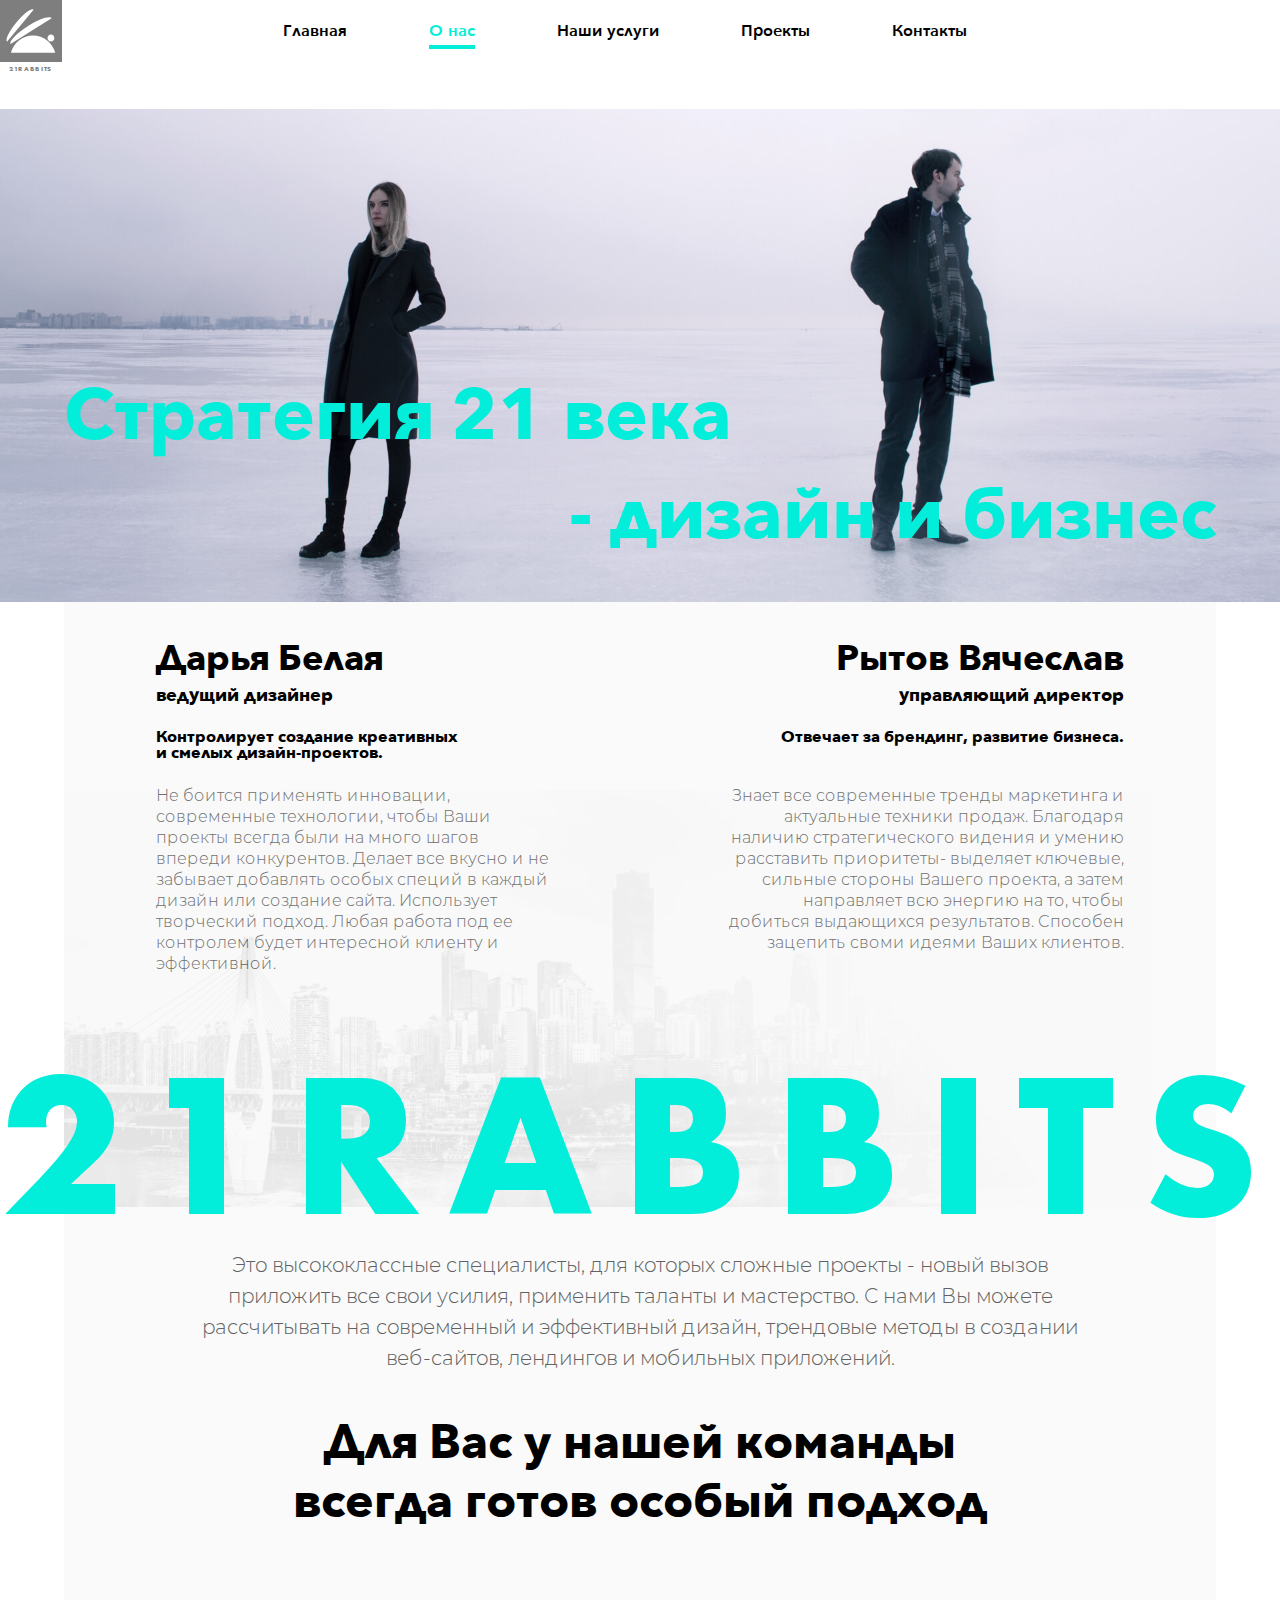
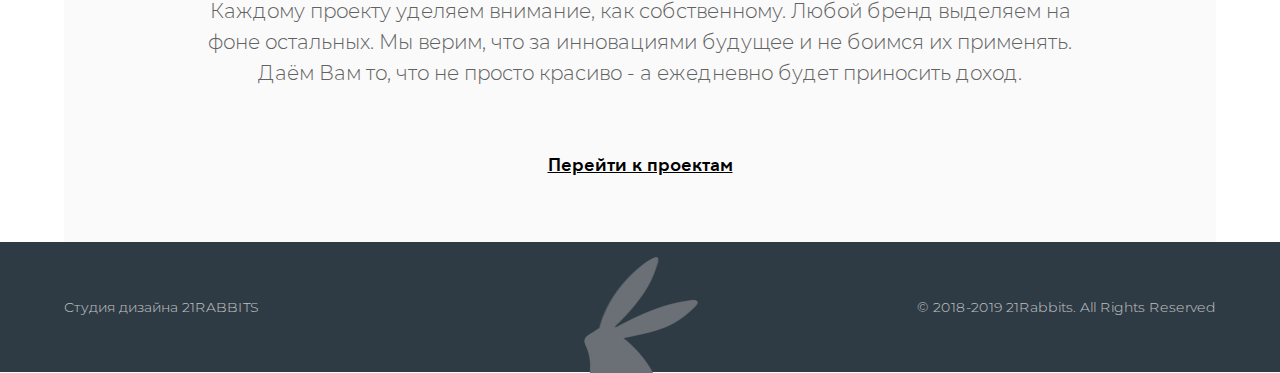
==== commit 3db5e8ff: "final" ====
--- a/about.html
+++ b/about.html
@@ -53,20 +53,11 @@
   <img class="command_block" src="img/about_team.jpg" alt="Команда">
    <img class="command_block_mobile" src="img/about_team_mobile.jpg" alt="Команда">
   <div class="container slogan_container">
-    <div class="col-md-12">
-      <div class="col-md-7 col-xs-12">
-        <p class="slogan slogan_left">Стратегия 21 века</p>
-      </div>
-      <div class="col-md-5 col-xs-2 empty_slogan">        
-      </div>
-      </div>
+    <div class="col-md-12">    
+        <p class="slogan slogan_left">Стратегия 21 века</p>    
+    </div>
       <div class="col-md-12">
-        <div class="col-md-5 col-xs-2 empty_slogan">
-       
-      </div> 
-       <div class="col-md-7 col-xs-12">
-        <p class="slogan slogan_right">- дизайн и бизнес</p>
-      </div>  
+        <p class="slogan slogan_right">- дизайн и бизнес</p>     
     </div>
      </div>
   </div>
@@ -75,14 +66,14 @@
 <div class="container white_container">
 <div class="grey_block"></div>
    <div class="about_content_block"> 
-      <div class="col-md-12 col-xs-12">
-    <div class="col-md-6 col-xs-6">
+      <div class="col-md-12 col-xs-12 posit_block">
+    <div class="col-md-6 col-xs-5">
     <p class="team_name left_position">Дарья Белая</p>
      <p class="team_position left_position">ведущий дизайнер</p>
-     <p class="team_short left_position">Контролирует создание креативных <br> и смелых дизайн-проектов.</p>
+     <p class="team_short left_position">Контролирует создание креативных <br class="about_team_break"> и смелых дизайн-проектов.</p>
      <p class="team_description left_position">Не боится применять инновации, современные технологии, чтобы Ваши проекты всегда были на много шагов впереди конкурентов. Делает все вкусно и не забывает добавлять особых специй в каждый дизайн или создание сайта. Использует творческий подход. Любая работа под ее контролем будет интересной клиенту и эффективной.</p>
   </div>
-  <div class="col-md-6 col-xs-6">
+  <div class="col-md-6 col-xs-7">
      <p class="team_name right_position">Рытов Вячеслав</p>
      <p class="team_position right_position">управляющий директор</p>
      <p class="team_short right_position">Отвечает за брендинг, развитие бизнеса.</p>
@@ -99,7 +90,7 @@
     <p class="team_description_text top_description">Это высококлассные специалисты, для которых  сложные проекты - новый вызов приложить все свои усилия, применить таланты и мастерство. С нами Вы можете рассчитывать на современный и эффективный дизайн, трендовые методы в создании веб-сайтов, лендингов и мобильных приложений. </p>
     <h2 class="team_special">Для Вас у нашей команды всегда готов особый подход </h2>
     <p class="team_description_text">Каждому проекту уделяем внимание, как собственному. Любой бренд выделяем на фоне остальных. Мы верим, что за инновациями будущее и не боимся их применять. Даём Вам то, что не просто красиво - а ежедневно будет приносить доход.  </p>
-    <a href="projects.html" class="link_to_projects">Перейти к проектам. </a>
+    <a href="projects.html" class="link_to_projects">Перейти к проектам </a>
   </div> 
 </div> <!-- поставила после чека -->
 </div>   <!-- wrapper -->
--- a/css/style.min.css
+++ b/css/style.min.css
@@ -115,6 +115,7 @@
 padding: 0;
 margin:0;
 height: 100%;
+width: 100%;
 }
 ::-webkit-input-placeholder {
 color: transparent; 
@@ -180,19 +181,16 @@
 float: none;
 cursor: pointer;
 max-width: 38.6875rem;
+-webkit-transition: all 800ms ease-out;
+-o-transition: all 800ms ease-out;
 transition: all 800ms ease-out;
 position: relative;
 z-index: 2;
 }
 img.projects_slides:hover{
--o-transform: scale(0.9);
 -ms-transform: scale(0.9);
--moz-transform: scale(0.9);
 -webkit-transform: scale(0.9);
 transform: scale(0.9);	
-}
-div.project_slider{
-margin-top: 1%;
 }
 div.item.active {
 display: block;
@@ -211,7 +209,6 @@
 .navbar.navbar-default{
 max-width: 120rem;
 margin: auto;	
-padding-bottom: 3.0625rem;
 }
 .logo_vertical_cover_desktop{
 font-family: 'Avenir-Heavy';
@@ -233,11 +230,17 @@
 }
 .navbar-brand span{
 font-weight: normal;
+text-transform: uppercase;
+display: block;
+letter-spacing: 0.83px;
+line-height: 0.925rem;
+margin:auto;
 }
 .nav.navbar-nav {
 border: none;  
 position: relative;
 z-index: 101;
+padding-bottom: 2rem;
 }
 .nav.navbar-nav > li > a {
 font-family: 'Avenir-Heavy';
@@ -248,10 +251,13 @@
 color:#000!important;
 display: block;
 cursor: pointer;
+-webkit-transition: all 300ms ease-out;
+-o-transition: all 300ms ease-out;
 transition: all 300ms ease-out;
 }
 .main_page_navigation > .nav.navbar-nav > li > a{
-padding-top: 1rem;	
+padding-top: 1rem;
+
 }
 ul.nav.navbar-nav{
 margin-left: 5.375rem;
@@ -266,27 +272,11 @@
 color: #02eeda!important;
 }
 span.underlined_menu{
-display: block;
-height: 0.125rem;
-background-color: #02eeda;
+background-color: #02eeda;	
+display: block;
+height: 0.25rem;
 margin-top: 0.2rem;
-}
-span.underlined_menu{
-display: block;
-height: 0.25rem;
-width: 36%;
-}
-span.underlined_menu.main_page{
-width: 26%;	
-}
-span.underlined_menu.about_page{
-width: 29%;	
-}
-span.underlined_menu.contacts_page{
-width: 23%;	
-}
-span.underlined_menu.project_page{
-width: 23%;	
+width: 2.875rem;
 }
 .nav.navbar-nav {
 float: none;
@@ -308,8 +298,14 @@
 }
 .footer_block{
 height:8.125rem;
+display: -webkit-box;
+display: -ms-flexbox;
 display: flex;
+-webkit-box-align: center;
+-ms-flex-align: center;
 align-items: center;
+-webkit-box-pack: center;
+-ms-flex-pack: center;
 justify-content: center;
 }
 .footer p.studio,
@@ -333,8 +329,14 @@
 /*общие стили управления слайдером*/
 .manage_container{
 width: 70%;
+display: -webkit-box;
+display: -ms-flexbox;
 display: flex;
+-webkit-box-align: center;
+-ms-flex-align: center;
 align-items: center;
+-webkit-box-pack: center;
+-ms-flex-pack: center;
 justify-content: center;
 min-height: 6.25rem;
 position: relative;
@@ -373,21 +375,31 @@
 }
 h1.header__activity{
 font-family: 'Avenir-Next-Bold';  
-margin-top: 18vh;
+position: absolute;
+top: 28.8%;
+left: 10vw;
 font-size: 3rem;
 text-align: left;
-margin-left: 10vw;
+letter-spacing: 0;
+margin-top: 0;
+margin-bottom: 0;
 }
 h1.header__activity span{ 
 opacity: 0.94;
 font-family: 'Futura';
 font-size: 6.25rem;
 line-height: 8.125rem;
+letter-spacing: 0;
 text-align: center;
 color: #000;
 text-transform: uppercase;
 }
-.wrapper#main_page{
+.chat_box{
+position: absolute;
+right: 7.8vw;
+top: 31.3%;
+}
+#main_page{
 padding: 0;
 width: 100vw;
 height: 100vh;
@@ -408,22 +420,15 @@
 background-repeat: repeat;
 background-position: center;
 }
-.chat_box{
-position: absolute;
-right: 9.375rem;
-top: 21.125rem;
-}
 .chat_box_content{
 position: relative;
 width: 24rem;
-height: 100px;
 }
 .rabbit_message{
 color: #000;
 font-size: 1.25rem;
 font-family: 'Montserrat-Bold';
 line-height: 1.875rem;
-font-weight: bold;
 letter-spacing: normal;
 }
 .rabbit_message#message3{   
@@ -432,8 +437,10 @@
 .wrapper {
 min-height: calc(100vh - 8.125rem);	
 position: relative;
+-webkit-box-sizing: border-box;
 box-sizing: border-box;
 z-index: 2;
+
 }
 .wrapper#main_page{
 min-height: 100vh;
@@ -451,20 +458,16 @@
 .team_block{
 position: relative;
 }
-
 .command_block{
-	display: block;
-	position: relative;
-	z-index: 5;
-	width: 100%;
-	margin:auto;
-}
-
+display: block;
+position: relative;
+z-index: 5;
+width: 100%;
+margin:auto;
+}
 .command_block_mobile{
-	display: none;
-}
-
-
+display: none;
+}
 .white_container{
 width: 100%;
 margin:auto;
@@ -473,7 +476,7 @@
 }
 .grey_bg{
 height: 100%;
-max-width: 1748px;
+max-width: 109.25rem;
 background-color: #fafafa;
 position: absolute;
 width: 90%;
@@ -502,11 +505,11 @@
 margin: auto;  
 }
 .slogan_container{
-	position: absolute;	
-	top:56%;
-	right: 0;
-	left: 0;
-	z-index: 7;
+position: absolute;	
+top:56%;
+right: 0;
+left: 0;
+z-index: 7;
 }
 .slogan{
 font-family: 'Avenir-Next-Bold';
@@ -517,13 +520,13 @@
 display: block;
 margin-top: 0; 
 margin-bottom: 0; 
+letter-spacing: 0;
 }
 .slogan.slogan_left{
 line-height: 3.875rem;
 }
 .slogan.slogan_right{
-text-align: center;
-margin-left: 4vw;
+text-align: right;
 line-height: 8.5625rem;
 }
 .team_name{
@@ -537,7 +540,7 @@
 }
 .team_position, .team_short{
 font-family: 'Avenir-Next-Bold';
-font-size: 20px; 
+font-size: 1.25rem; 
 color: #000;
 text-align: left;
 display: block; 
@@ -557,7 +560,9 @@
 font-size: 1.25rem;
 line-height: 1.5rem;
 margin-bottom: 1.125rem; 
-color: #000;   
+letter-spacing: 0;
+color: #000;  
+min-height: 3.375rem; 
 }
 .team_description{
 font-family: 'Montserrat-Light';
@@ -570,7 +575,6 @@
 text-align: center;
 position: relative;
 letter-spacing: 0;
-
 }
 .team_description_text{
 font-family: 'Montserrat-Light';
@@ -584,10 +588,10 @@
 .text_logo_green{
 font-family: 'Futura';
 font-size: 18.125rem;
-line-height: 20rem;
+line-height: 18.125rem;
 letter-spacing: 1.75rem;
 text-transform: uppercase;
-margin-left: -120px;
+margin-left: -7.5rem;
 color: #02eeda;
 margin:auto;
 text-align: center;
@@ -601,7 +605,7 @@
 }
 .logo_bg_about{
 position: absolute;
-bottom:7%;
+bottom:8%;
 left: 5%;
 display: block;
 width: 85vw;
@@ -619,6 +623,7 @@
 font-family: 'Avenir-Next-Bold';
 font-size: 3rem;
 line-height: 3.6875rem;
+letter-spacing: 0;
 color: #000;  
 text-align: center; 
 width: 69%;
@@ -651,17 +656,15 @@
 font-weight: bold; 
 color: #000;
 cursor: pointer;
+-webkit-transition: all 300ms ease-out;
+-o-transition: all 300ms ease-out;
 transition: all 300ms ease-out;
+letter-spacing: 0;
 }
 a.link_to_projects:hover{
 color: #02eeda;
 text-decoration: underline;
 }
-
-
-
-
-
 /*service page */
 #desktop_service
 {
@@ -675,14 +678,14 @@
 }
 #service_slider_manage_block{
 position: relative;
-min-height: 60px;
+min-height: 3.75rem;
 }
 .service_mark {
 float: left; 
 text-align: center;
 display:inline;
 font-family:'Montserrat-Bold';
-font-size: 24px; 
+font-size: 1.5rem; 
 padding-right: 1rem;
 color: #02eeda;
 }
@@ -714,6 +717,7 @@
 }
 .vertical-tab{
 padding-left: 1rem;
+-webkit-box-sizing: border-box;
 box-sizing: border-box;
 }
 .vertical-tab-container{
@@ -721,13 +725,14 @@
 margin: auto;
 display: block;
 width: 80%;
+min-height: 20rem;
 }
 .vertical-tab-menu div.list-group{
 margin-bottom: 0;
 }
 .vertical-tab-menu div.list-group>a{
-margin-bottom: 3rem;
 margin-left: 1rem;
+margin-bottom: 1.2rem;
 }
 .vertical-tab-menu div.list-group>a:first-child{
 border-top-right-radius: 0;
@@ -744,8 +749,21 @@
 color: #02eeda;
 text-decoration: none;
 }
+.vertical-tab div.vertical-tab-content{
+position: absolute;
+left: 0;
+}
 .vertical-tab div.vertical-tab-content:not(.active){
 display: none;
+overflow: hidden;
+z-index: 1;
+} 
+.vertical-tab div.vertical-tab-content.active{
+display: block;
+margin-top: 0;
+z-index: 4;
+top:0;
+height: 100%;
 } 
 a.list-group-item{
 color: #000;
@@ -755,18 +773,19 @@
 font-size: 3rem;
 font-family: 'Avenir-Heavy';
 letter-spacing: normal;
+-webkit-transition: all 300ms ease-out;
+-o-transition: all 300ms ease-out;
 transition: all 300ms ease-out;
 }
 a.list-group-item:hover{
 opacity: 0.5;
 }
-
 .service_description{
 margin-top: 2.0625rem;	
 }
-
 ul.service_list{
 padding-top: 1rem;
+padding-left: 0;
 }
 .service_description,
 ul.service_list li{
@@ -832,16 +851,17 @@
 font-size: 21rem;
 color: transparent;
 -webkit-text-stroke: 5px #f5f5f6;
-margin-right: -80px;
-margin-left: -80px;
+margin-right: -5rem;
+margin-left: -5rem;
 line-height: 20rem;
 }
 button.service_form {
+-webkit-box-shadow: inset 0 0 0 2px #000;
 box-shadow: inset 0 0 0 2px #000;
 display: block;
 background-color: transparent;
-font-size: 20px;
-letter-spacing: 3px;
+font-size: 1.25rem;
+letter-spacing: 0.1875rem;
 font-family: 'Avenir-Heavy';
 text-transform: uppercase;
 color: #000;
@@ -851,11 +871,14 @@
 position: relative;
 max-height: 3rem;
 cursor: pointer;
+-webkit-transition: all 300ms ease;
+-o-transition: all 300ms ease;
 transition: all 300ms ease;
-width: 350px;
-height: 60px;
+width: 21.875rem;
+height: 3.75rem;
 }
 button::before, button::after {
+-webkit-box-sizing: inherit;
 box-sizing: inherit;
 content: '';
 position: absolute;
@@ -864,6 +887,8 @@
 }
 .draw {
 -webkit-transition: color 0.25s;
+-webkit-transition: color 0.15s;
+-o-transition: color 0.15s;
 transition: color 0.15s;
 }
 .draw::before,
@@ -890,12 +915,14 @@
 border-top-color: #02eeda;
 border-right-color:#02eeda;
 -webkit-transition: width 0.25s ease-out, height 0.25s ease-out 0.25s;
+-o-transition: width 0.25s ease-out, height 0.25s ease-out 0.25s;
 transition: width 0.25s ease-out, height 0.25s ease-out 0.25s;
 }
 .draw:hover::after {
 border-bottom-color: #02eeda;
 border-left-color: #02eeda;
 -webkit-transition: border-color 0s ease-out 0.5s, width 0.25s ease-out 0.5s, height 0.25s ease-out 0.75s;
+-o-transition: border-color 0s ease-out 0.5s, width 0.25s ease-out 0.5s, height 0.25s ease-out 0.75s;
 transition: border-color 0s ease-out 0.5s, width 0.25s ease-out 0.5s, height 0.25s ease-out 0.75s;
 }
 .maker:hover {
@@ -913,6 +940,7 @@
 border-bottom-color: #02eeda;
 border-left-color: #02eeda;
 -webkit-transition: height 0.25s ease-out, width 0.25s ease-out 0.25s;
+-o-transition: height 0.25s ease-out, width 0.25s ease-out 0.25s;
 transition: height 0.25s ease-out, width 0.25s ease-out 0.25s;
 }
 button.service_form:focus,
@@ -926,9 +954,13 @@
 position: relative;
 background-color: #f9f9fa;
 }
+#send_letter.sent_letter{
+background-color:#02eeda;
+color:#fff;	
+}
 p.service_stage_title{
 font-family: 'Montserrat-Bold';
-font-size: 20px;
+font-size: 1.25rem;
 text-align: center;   
 }
 .stage.first_stage>p.service_stage_title{
@@ -936,7 +968,7 @@
 }
 p.service_stage_description{
 font-family: 'Montserrat-Light';
-font-size: 20px;
+font-size: 1.25rem;
 text-align: center; 
 letter-spacing: 0; 
 }
@@ -946,7 +978,9 @@
 color: #000;
 background: #000;
 margin: 0; 
-margin-top: 20px;
+margin-top: 1.25rem;
+-webkit-transition: all 300ms ease-out;
+-o-transition: all 300ms ease-out;
 transition: all 300ms ease-out;
 float: left; 
 width: 69%;
@@ -956,46 +990,37 @@
 margin-right: 8rem;
 margin-top: 3rem;
 }
-
 hr.order_button_lines.left_line{
 margin-left: 8rem;
 margin-top: 3rem;
 }
-
 hr.order_button_lines.right_line.contacts_lines{
 margin-top: 1rem;
 margin-right: 0;
 width: 90%;
 }
-
-
 hr.order_button_lines.left_line.contacts_lines{
 margin-top: 1rem;
 margin-left: 0;
 width: 90%;
 }
-
 hr.carousel_full_line.order_button_lines.right_line{
 margin-right: 0;
 }
-
 hr.carousel_full_line.order_button_lines.left_line{
 margin-left: 0;
 }
-
 #send_order{
 margin-top: 2rem;
 }
-
-
 .order_block{
 position: absolute;
 top:33%;
 left: 0;
 right: 0;
 bottom: 0;
-min-height: 80px;
-max-height: 120px;
+min-height: 5rem;
+max-height: 7.5rem;
 }
 .service_container_content2 {
 padding-left: 11.8%;  
@@ -1012,11 +1037,14 @@
 padding-bottom: 4.625rem;
 margin-bottom: 5.25rem;
 background-color: #f8f8f8;
+position: relative;
+
 }
 #sent_message{
-font-size: 1.3rem;
+font-family: 'Avenir-Heavy';	
+font-size: 2rem;
 text-align: center;
-color:#02eeda;
+color:#000;
 display: none;
 }
 h2.page_headline{
@@ -1032,13 +1060,13 @@
 font-family: 'Avenir-Heavy';
 margin-bottom: 6.375rem;
 font-weight: bold;
-
 }
 h2.page_headline.mobile_design{
 display: none;
 }
 .page_headline.jobs_stages{
 padding-top: 0;   
+letter-spacing: 0;
 }
 h2.page_headline.centered{
 text-align: center;
@@ -1048,7 +1076,7 @@
 display: block;
 margin:auto;
 width: 48.8%;
-max-width: 854px;
+max-width: 53.375rem;
 }
 input.contacts_input{
 font-family: 'Montserrat-Light';	
@@ -1061,6 +1089,7 @@
 margin:auto;
 border-radius: 0;
 padding: 0.6rem;
+-webkit-box-sizing: border-box;
 box-sizing: border-box;
 width: 96%;
 outline: none;
@@ -1082,7 +1111,6 @@
 line-height: 1.8125rem;
 margin-bottom: 2rem; 
 }
-
 p.contacts_title_left{
 text-align: left;
 }
@@ -1093,14 +1121,11 @@
 p.contacts_data_left,
 a.contacts_data_right{
 font-family: 'Avenir-Heavy';
-line-height: 32px;
+line-height: 2rem;
 font-size: 1.5rem;
 display: inline-block;
 color:#000;
 }
-
-
-
 a.contacts_data_right:hover;
 a.contacts_data_right:focus,
 a.contacts_data_right:active{
@@ -1116,33 +1141,21 @@
 color: #000;
 background-color: #000;
 }
-
 hr.contact_data_line_left{
 float: right;
 }
-
 hr.contact_data_line_right{
 float: left;
 }
-
 hr.contact_data_line_right.invisible_line, 
 hr.contact_data_line_left.invisible_line{
 display: none;
 }
-
 .information_block{
 text-align: center;
 width: 75.4%;
 margin: auto;
 }
-
-
-/*hr.contact_data_line_left{
-margin-right: 42px;
-}
-hr.contact_data_line_right{
-margin-left: 42px;
-}*/
 .social_media_block{
 margin-bottom: 6.75rem;
 }
@@ -1155,18 +1168,16 @@
 display: block;
 text-align: right;
 }
-
 p.contacts_data_left{
 text-align: left;
 display: block;
 }
-
-
 .contacts_form_submit.service_form{
 margin-top: 2.4375rem;
 }
-
 div.social_icons_block{
+display: -webkit-box;
+display: -ms-flexbox;
 display: flex;
 }
 .contacts_social_media{
@@ -1180,6 +1191,7 @@
 text-align: center;
 }
 .social_icons_block{
+-ms-flex-pack: distribute;
 justify-content: space-around;
 }
 a.social_icon{
@@ -1189,6 +1201,8 @@
 background-position: center;
 background-repeat: no-repeat;
 background-size: contain;
+-webkit-transition: all 400ms ease-out;
+-o-transition: all 400ms ease-out;
 transition: all 400ms ease-out;
 }
 a.social_icon:hover{
@@ -1206,7 +1220,6 @@
 a.social_icon.dribble{
 background-image: url('../img/icons-dribble.jpg');
 }
-
 label {
 display: block;
 text-align: center;
@@ -1217,11 +1230,12 @@
 padding-bottom: 1rem;  
 font-size: 1rem;
 line-height: 1.25rem;
-font-family: 'Montserrat-Light';  
--moz-transform: translateY(-3rem);
+font-family: 'Montserrat-Light';
 -ms-transform: translateY(-3rem);
 -webkit-transform: translateY(-3rem);
 transform: translateY(-3rem);
+-webkit-transition: all 0.3s;
+-o-transition: all 0.3s;
 transition: all 0.3s;
 max-height: 1rem;
 text-align: left;
@@ -1237,38 +1251,33 @@
 outline: 0;
 padding: 5px 20px;
 text-align: left;
+-webkit-transition: all 0.3s;
+-o-transition: all 0.3s;
 transition: all 0.3s;
-width: 200px;
+width: 12.5rem;
 }
 label input:focus {
 max-width: 100%;
-
 }
 label input:valid + .label-text {
 color: #000;
 font-family: 'Montserrat-Light';  
-font-size: 13px;
--moz-transform: translateY(-4.5rem);
+font-size: 0.8125rem;
 -ms-transform: translateY(-4.5rem);
 -webkit-transform: translateY(-4.5rem);
 transform: translateY(-4.5rem);
 }
 label input:focus + .label-text {
-font-size: 13px;
--moz-transform: translateY(-4rem);
+font-size: 0.8125rem;
 -ms-transform: translateY(-4rem);
 -webkit-transform: translateY(-4rem);
 transform: translateY(-4rem);
 }
-
 .social_icons_block{
 margin:auto;
 max-width: 26.5625rem;
 }
-
-
 /*project*/
-
 p.close_full_slider,
 .button_full_slider{
 font-size: 1.25rem;
@@ -1284,6 +1293,8 @@
 position: relative;
 top: 0;
 right: 0;
+-webkit-transition: all 300ms ease-out;
+-o-transition: all 300ms ease-out;
 transition: all 300ms ease-out;
 }
 .button_full_slider:hover{
@@ -1302,6 +1313,13 @@
 }
 .desktop_cover_wrapper{
 display: block;
+height: 100%;
+width: 100%;
+display:table;
+}
+div.project_slider{
+display:table-cell!important;
+vertical-align:middle;
 }
 #slider_wrapper{
 position: relative;
@@ -1315,7 +1333,6 @@
 position: absolute;
 right: 0;
 left: 0;
-
 }
 .item.opened_slider{
 display: block;
@@ -1323,11 +1340,11 @@
 .disappear_covers {
 opacity: 0;
 visibility: hidden;
--o-transform: scale(1);
 -ms-transform: scale(1);
--moz-transform: scale(1);
 -webkit-transform: scale(1);
 transform: scale(1);
+-webkit-transition: opacity 1.5s, visibility 0s linear 1.5s;
+-o-transition: opacity 1.5s, visibility 0s linear 1.5s;
 transition: opacity 1.5s, visibility 0s linear 1.5s;
 }
 .slider_content_part{
@@ -1337,13 +1354,13 @@
 margin:auto;
 display: block;
 }
-
 .slider_content_part.green_first_block_content{
 width: 79.9%;	
 max-width: 87.3125rem;	
 }
-
-
+img.pale_green_second_leaf{
+display: none;
+}
 .slider_content_part.slider_content_part_bigger{
 width: 79.9%;	
 max-width: 87.3125rem;	
@@ -1356,12 +1373,17 @@
 margin:auto;
 }
 #carousel_management{
+display: -webkit-box;
+display: -ms-flexbox;
 display: flex;
 position: relative;
+-webkit-box-pack: center;
+-ms-flex-pack: center;
 justify-content: center;
+-webkit-box-align: center;
+-ms-flex-align: center;
 align-items: center;
 }
-
 #carousel_management.desktop_management{
 width: 86%;
 margin: auto;	
@@ -1385,16 +1407,10 @@
 position: relative;
 z-index:5;
 }
-
 .project_logo.green_case_logo{
 margin-top: 0;
 margin-left: 0;
 }
-
-.logo_vertical.green_case_vertical{
-margin-left: -0.5rem;
-}
-
 .river_logo{
 position: absolute;
 z-index: 1;
@@ -1410,14 +1426,14 @@
 -ms-transform: rotate(-90deg);
 transform: rotate(-90deg);
 margin-top: 2rem;
-margin-left: -2rem;
+margin-left: -1rem;
 z-index: 5;
 position: relative;
-}
-.logo_vertical.fluger_vertical{
-margin-left: -0.6rem;
-}
-
+letter-spacing: 0;
+}
+.river_vertical_logo{
+margin-left: -2rem;	
+}
 .project_short_description{
 font-family: 'Montserrat-Light';
 font-size: 1.25rem;
@@ -1427,15 +1443,11 @@
 line-height: 1.875rem;
 width: 76%;
 }
-
 .project_short_description.green_short_description{
 max-width: 58.75rem;
 }
-
-
 .animated {
 -webkit-animation-duration: 3000ms;
--moz-animation-duration: 3000ms;
 animation-duration: 3000ms;
 }
 #river_case_fluid{
@@ -1456,6 +1468,7 @@
 }
 .river_first_block{
 padding-top: 8.3125rem;
+-webkit-box-sizing: border-box;
 box-sizing: border-box;
 position: relative;
 z-index: 2;
@@ -1463,8 +1476,8 @@
 }
 p.river_project_description{
 font-family: 'Montserrat-Light';
-font-size: 48px;
-line-height: 48px;
+font-size: 3rem;
+line-height: 3rem;
 text-align: center; 
 letter-spacing: 0; 
 width: 70%;
@@ -1562,14 +1575,12 @@
 margin-bottom: 0;
 width: 90%;
 }
-
 .project_short_description.river_short_desc{
 max-width: 29.375rem;
 margin-bottom: 0;
 }
-
 .fluger_project_description.river_padd_desc{
-	margin-bottom: -5rem;
+margin-bottom: -5rem;
 }
 /*pure project*/
 .pure_first_block{
@@ -1674,10 +1685,6 @@
 right: 0;
 z-index: 4;
 }
-
-
-
-
 .pure_seven_block>img.pure_main_block_bg{
 width: 80%;
 margin:auto;
@@ -1695,19 +1702,16 @@
 max-width: 20.5625rem;
 display: block;
 }
-
 .pure_eight_block{
 position: relative;
 margin-bottom: 9.3125rem;
 background: url("../img/pure/eight_left_leaf.png") left /18.9375rem no-repeat,
 url("../img/pure/eight_leaf_right.png") right /21.0625rem no-repeat;
 }
-
 .pure_eight_block>div.pure_dark_grey_bg{
 top: 58%;
 height: 42%;
 }
-
 /*флюгер */
 img.fluger_logo{
 display: block;
@@ -1722,6 +1726,7 @@
 position: relative;
 height: 35.6875rem;
 padding-top: 8.3125rem;
+-webkit-box-sizing: border-box;
 box-sizing: border-box;
 background-color: #f6f6f8;
 }
@@ -1733,8 +1738,7 @@
 }
 .fluger_grey_bg{
 position: absolute;
-height: 4rem;
-/*min-height: 2rem;*/
+height: 8rem;
 top: 0;
 right: 0;
 left: 0;
@@ -1742,11 +1746,6 @@
 background-color: #f6f6f8;
 z-index: 1;
 }
-
-
-
-
-
 img.fluger_second_img{
 display: block;
 width: 100%;
@@ -1798,45 +1797,39 @@
 img.fluger_fifth_block_img_mobile{
 display: none;
 }
-
 img.fluger_second_img,
 img.fluger_fifth_block_img{
 display: block;
 }
-
-
 /*green_case */
 .green_first_block{
 position: relative;	
 background-color: #f6f6f8;
-padding-top: 8.3125rem;
 padding-top: 3rem;
 }
 .green_logo {
 display: block;
 max-width: 15.625rem;
 position: absolute;
-top: 1.25rem;
-left: 1.4375rem;
+top: -3rem;
+left: -7.312rem;
 z-index: 2;
 }
-
 .green_second_block{
 position: relative;
 }
 .green_third_block{
 position: relative;
 background-color: #eff7e5;
-margin-bottom: 3rem;
-}
-
+padding-bottom: 4rem;
+z-index: 1;
+}
 img.pale_bg{
 position: absolute;
 top: 31.5%;
 left: -5rem;
 display: block;
 width: 32.875rem;
-
 z-index: 2;
 }
 img.pale_bg2{
@@ -1847,21 +1840,17 @@
 width: 30rem;
 z-index: 2;
 }
-
 img.pale_bg3{
 position: absolute;	
 top: 55%;
 left: 31%;
 display: block;	
-width: 22.5rem;
+width: 23.8rem;
 z-index: 2;
 }
-
 img.pale_bg4{
 display: none;
 }
-
-
 .green_block_squares{
 width: 59.25rem;
 position: absolute;
@@ -1873,7 +1862,7 @@
 display: none;  
 }
 .white_half{
-height: 490px;
+height: 30.625rem;
 position: absolute;
 background-color: #fff;
 bottom:0;
@@ -1888,7 +1877,8 @@
 line-height: 1.875rem;
 width:32.4375rem;
 position: relative;
-z-index: 4;
+z-index: 7;
+/*margin-top: -8rem;*/
 }
 .pale_green_third_leaf{
 display: block;	
@@ -1897,7 +1887,7 @@
 }
 .white_half_text_block{
 padding-top: 10rem;	
-height: 400px;
+height: 25rem;
 }
 .pale_green_first_leaf{
 display: block;
@@ -1911,9 +1901,13 @@
 display: block;
 position: absolute;
 right: 19.5%;
-top: 32%;
+top: 10%;
 z-index: 7;
 }
+img.pale_green_second_leaf_mobile{
+display: none;
+}
+
 img.four_items{
 display: block;
 width: 59.25rem;
@@ -1922,24 +1916,19 @@
 img.green_main_page_img{
 display: block;
 width: 90.9375rem;
-
 clear:both;
 position: relative;
 z-index: 8;
 }
-
 img.green_main_page_img.third_block_third_item{
 margin-right: 5.375rem;
 display: block;
 width:96rem;
 }
-
 img.green_main_page_img.third_block_first_item{
 width:98.9375rem;
 margin-left: 10.5625rem;;
 }
-
-
 .third_block_first_item{
 margin-top: 8rem;
 width: 100%;
@@ -1947,7 +1936,6 @@
 .third_block_second_item,
 .third_block_third_item{
 width: 100%;
-
 }
 .third_block_third_item{
 margin-top:5.0625rem;	
@@ -1955,16 +1943,10 @@
 .third_block_second_item{
 margin-top:13.3125rem;	
 }
-
-
-
-
 .green_main_page_img.third_block_second_item{
 margin-left: 5.375rem;
 width: 98rem;
 }
-
-
 .third_block_third_item{
 float: right;
 position: relative;
@@ -2015,7 +1997,6 @@
 left:0;
 z-index: 1;
 }
-
 img.green_fifth_block_grid2{
 display: none;
 }
@@ -2030,61 +2011,52 @@
 z-index: 2;
 position: relative;
 }
-.white_half_text_mobile{
-display: none;
-}
-
 p.green_four_text {    
 font-size: 1.25rem;
 line-height: 1.875rem;
 font-family:"Montserrat-Light";
 }
-
 p.green_four_text.left {    
 max-width: 31.4375rem;
 width: 67%;
 margin-left: 0;
 }
-
 p.green_four_text.right {    
 max-width: 34.375rem;
-margin-top: 2rem;
 margin-right: 0;
 }
-
 img.pale_bg4{
 opacity: 0;
 }
-
-
 /*обложки проектов в мобильной версии*/
 img.mobile_slider_covers{
 display: block;
 margin: auto;
 }
 #carousel_cases_mobile_inner{
-min-height: 800px;
+min-height: 50rem;
 }
 #up_panel,
 #down_panel{
 -webkit-transition: all .5s;
+-webkit-transition: all 1s;
+-o-transition: all 1s;
 transition: all 1s; 
 } 
 #up_panel.open_menu
 {
 width: 1.5625rem;	
 -webkit-transform: rotate(45deg) translate(2px, 5px);
+-ms-transform: rotate(45deg) translate(2px, 5px);
 transform: rotate(45deg) translate(2px, 5px);
 }
 #down_panel.open_menu
 {
 width: 1.5625rem;
 -webkit-transform: rotate(-45deg) translate(0, -3px);
+-ms-transform: rotate(-45deg) translate(0, -3px);
 transform: rotate(-45deg) translate(0, -3px);
 }
-
-
-
 .product-slider {
 width: 90%;
 padding-left: 1rem;
@@ -2097,7 +2069,6 @@
 {
 min-height: 27.25rem;
 }
-
 .product-slider #thumbcarousel {
 margin: 12px 0 0;
 width: 100%;
@@ -2119,10 +2090,10 @@
 .carousel-control {
 text-align: center;
 text-shadow: none;
-font-size: 30px;
-width: 30px;
-height: 30px;
-line-height: 20px;
+font-size: 1.875rem;
+width: 1.875rem;
+height: 1.875rem;
+line-height: 1.25rem;
 top: 23%;
 }
 .carousel-control:hover,
@@ -2132,7 +2103,7 @@
 }
 .carousel-control {
 bottom: auto;
-font-size: 20px;
+font-size: 1.25rem;
 left: 0;
 position: absolute;
 top: 30%;
@@ -2141,8 +2112,18 @@
 .carousel-control.right,
 .carousel-control.left {
 background-image: none;
-}
-
+background-position: center;
+background-size: contain;
+background-repeat: no-repeat;
+background-size: 0.5rem;
+padding: 0.5rem;
+}
+.carousel-control.right{
+background-image: url("../img/arrow_right.png");
+}
+.carousel-control.left{
+background-image: url("../img/arrow_left.png");
+}
 .col-xs-4.item_block{
 position: relative;
 height: 100%;
@@ -2178,13 +2159,61 @@
 z-index: 3;
 }
 .multi-item-carousel> div.carousel-inner{
-margin-top: 13.3125rem;
-min-height: 25rem;
+min-height: 20rem;
+}
+.multi-item-carousel> div.carousel-inner>.item.active{
+-webkit-transition: all 10ms ease-in-out ;
+-o-transition: all 10ms ease-in-out ;
+transition: all 10ms ease-in-out ;	
+}
+.multi-item-carousel> div.carousel-inner>.item:not(.active){
+-webkit-transition: all 1000ms ease-in-out ;
+-o-transition: all 1000ms ease-in-out ;
+transition: all 1000ms ease-in-out ;	
+}
+#closed_mobile_cover.carousel-inner> .item{
+-webkit-transition: all 1200ms ease-in-out ;
+-o-transition: all 1200ms ease-in-out ;
+transition: all 1200ms ease-in-out ;		
 }
 #project_page{
 overflow: hidden;
 position: relative;
 z-index: 22;
 }
-
-
+.two_parts_text{
+display: -webkit-box;
+display: -ms-flexbox;
+display: flex;
+-webkit-box-align: end;
+-ms-flex-align: end;
+align-items: flex-end;
+}
+img.onion_image{
+display: block;
+max-width: 1.25rem;
+margin: auto;
+margin-bottom: 0.5rem;
+}
+img.green_leaf_third{
+display: none;
+}
+.white_text_container {
+position: relative;
+width: 100%;
+margin-top: -8rem;
+z-index: 22;
+}
+#service_form_block.service_form_block{
+min-height: 6rem; 
+background-color: rgb(248, 248, 248);
+margin-top:0;
+}
+.green_logo {
+display: block;
+max-width: 15.625rem;
+position: absolute;
+top: -1.5rem;
+left: -7.312rem;
+z-index: 2;
+}--- a/css/responsive.css
+++ b/css/responsive.css
@@ -2,23 +2,19 @@
 img.projects_slides{
 max-width: 28.6875rem;
 }
-.navbar.navbar-default{
-padding-bottom: 1.875rem;
-}
 .nav.navbar-nav > li > a {
 padding-top: 1.25rem; 
 }
 .project_logo_cover_desktop{
 font-size: 4rem;	
 }
-
-
+.green_logo {
+    top: -3rem;
+}
 .pure_eight_block{
 background: url("../img/pure/eight_left_leaf.png") left /14.9375rem no-repeat,
 url("../img/pure/eight_leaf_right.png") right /16.0625rem no-repeat;
 }
-
-
 .fluger_project_description.river_padd_desc{
 margin-bottom: -3rem;
 }
@@ -26,6 +22,7 @@
 height: 3.875rem;
 width: 3.875rem;
 }
+
 .navbar-brand> span { 
 font-size: 0.375rem;
 letter-spacing: 0.0425rem;
@@ -49,32 +46,18 @@
 margin-right: 0;
 margin:auto;
 }
-span.underlined_menu.main_page{
-width: 33%;
-}
-span.underlined_menu.service_page{
-width: 19%;
-}
-span.underlined_menu.about_page{
-width: 35%;
-}
-span.underlined_menu.contacts_page{
-width: 21%;
-}
-span.underlined_menu.service_page{
-width: 47%;	
-}
 .footer p.studio,
 .footer p.copywrite{
 font-size: 0.875rem;
 }
-.wrapper#main_page{
+#main_page{
 background-size:contain;
 }
 #project_page header{
 min-height: auto;
 }
 h1.header__activity{
+top: 33.2%;	
 font-size: 2.25rem;
 line-height: 3.0625rem;
 }
@@ -83,8 +66,11 @@
 line-height: 4.875rem;
 }
 .chat_box{
-top: 13.4375rem;	
-right: 4.625rem;
+top: 35.2%;	
+right: 5.4vw;
+}
+.chat_box_content{
+width: 19.75rem;	
 }
 .rabbit_message {
 color: #000;
@@ -108,9 +94,10 @@
 line-height: 1;
 margin-bottom: 0.75rem;
 letter-spacing: normal;
+min-height:2.75rem;
 }
 .slogan{
-font-size: 4.5rem;
+font-size: 5.5rem;
 }
 .team_description {
 font-size: 1rem;
@@ -119,6 +106,7 @@
 }
 .text_logo_green{
 font-size: 13.125rem;
+line-height: 13.125rem;
 }
 .link_to_projects{
 padding-top: 4rem;
@@ -226,7 +214,6 @@
 padding-top: 4.875rem;
 height: auto;
 }
-
 .project_short_description.river_short_desc{
 max-width: 29.375rem;
 padding-bottom: 7.375rem;
@@ -241,7 +228,6 @@
 .slider_content_part{
 max-width: 77.625rem;
 }
-
 .pure_first_block {   
 padding-top: 4.875rem;
 max-height: 28.375rem;    
@@ -285,6 +271,11 @@
 margin-top: 5.875rem;
 max-width: 35.75rem;
 }
+.white_text_container {
+margin-top: 0;
+}
+
+
 #carousel_management.desktop_management {
 min-height: 10rem;
 width: 84%;
@@ -341,10 +332,14 @@
 .pale_green_second_leaf {
 display: block;
 position: absolute;
-right: 20%;
-top: 97%;    
+right: 10%;
+top: -2rem;    
 z-index: 7;
 max-height: 7.1875rem;
+}
+.green_third_block {
+padding-bottom: 2rem;
+z-index: 1;
 }
 .third_block_first_item {
 margin-top: 3.3125rem;
@@ -360,6 +355,11 @@
 position: relative;
 z-index: 8;
 }
+
+img.pale_green_second_leaf{
+display: block;
+}
+
 .green_main_page_img.third_block_second_item {
 margin-left: 3.875rem;
 max-width: 68.1875rem;
@@ -466,8 +466,7 @@
 left: 0;
 }
 .multi-item-carousel> div.carousel-inner{
-margin-top: 2rem;
-min-height: 20rem;
+z-index: 107;
 }
 .col-xs-4.item_block:first-child>img {
 left: -60%;
@@ -482,21 +481,30 @@
 top: 6.125rem;
 }
 }
+@media screen and (max-width: 1700px) {
+img.pale_bg4{
+top: 32%;
+width: 15.5rem;
+}
+}
 @media screen and (max-width: 1400px) { 
-.chat_box{
-right: 2rem;
-}
 .text_logo_green{
 font-size: 11.125rem;
-}
-.slogan.slogan_right {
-text-align: center;
-margin-left: 2vw;
-}
+line-height: 11.125rem;
+}
+
+.logo_bg_about {
+    bottom: 15%;
+
+}
+
 .marked_text {
 font-size: 14rem;
 line-height: 14rem;
 }
+.slogan{
+font-size: 5rem;
+}
 }
 @media screen and (max-width: 1300px) { 
 img.projects_slides{
@@ -504,10 +512,14 @@
 }
 .text_logo_green{
 font-size: 11.3rem;
+line-height: 11.3rem;
 }
 .container-fluid.logos {
 min-height: 150px;
 margin-bottom: 1rem;
+}
+.slogan{
+font-size: 4.5rem;
 }
 }
 @media screen and (max-width: 1200px) { 
@@ -519,35 +531,40 @@
 }
 }
 @media screen and (max-width: 1024px) { 
+.vertical-tab-container{
+min-height: 22rem;
+}
 img.projects_slides{
 max-width: 23.75rem;
 }
-.fluger_grey_bg{
-opacity: 0;
-}
-
+.logo_vertical{
+font-size: 0.875rem;
+margin-top: 1rem;
+}
+.nav.navbar-nav {
+padding-bottom: 1.5rem;
+}
+
+span.underlined_menu{
+width: 2.125rem;
+}
 .slogan_container{
-	position: absolute;	
-	top:49%;
-}
-
-
-
+position: absolute;	
+top:49%;
+}
 .pure_eight_block{
 position: relative;
 margin-bottom: 9.3125rem;
 background: url("../img/pure/eight_left_leaf.png") left /11rem no-repeat,
 url("../img/pure/eight_leaf_right.png") right /11rem no-repeat;
 }
-
-
 .fluger_project_description.river_padd_desc{
 margin-bottom: 0;
 }
 .green_logo {
 max-width: 10.3125rem;
-top: 1.9375rem;
-left: 2rem;
+top: -1rem;
+left: -5.15625rem;
 }
 img.black_white_logo{
 height: 2.9375rem;
@@ -567,13 +584,7 @@
 margin-right: 1.1875rem;
 padding-top: 1.0625rem;
 }
-span.underlined_menu.main_page {
-width: 48%;
-}
-span.underlined_menu.contacts_page {
-width: 44%;
-}
-.wrapper#main_page{
+#main_page{
 background-image: url('../img/main1024.jpg');
 background-position: bottom center;
 }
@@ -591,14 +602,15 @@
 font-size: 0.75rem;
 line-height: 1.125rem;
 }
+h1.header__activity{
+top: 16.9375rem;
+}
 .chat_box{
 top: 16.9375rem;
-right: 2.9375rem;
-}
-.chat_box_content {
-position: relative;
-width: 14.3125rem;
-height: 2.5rem;
+right: 4.6vw;
+}
+.chat_box_content{
+width: 14.3125rem;	
 }
 .team_description {
 font-size: 0.875rem;
@@ -612,9 +624,6 @@
 .team_description.right_position{
 width: 19.875rem;
 }
-span.underlined_menu.project_page {
-width: 50%;
-}
 .slogan{
 font-size: 3.4375rem; 
 }
@@ -643,16 +652,19 @@
 .logo_bg_about {
 width: 95vw;
 }
-span.underlined_menu.about_page {
-width: 57%;
-}
 .slogan.slogan_right {
-text-align: center;
+text-align: right;
 margin-left: 4vw;
 line-height: 3.4375rem;
 }
-.schema_block {
-height: 27rem;
+.stage.six_stage{
+float: right;
+margin-top: 3.625rem;
+margin-right: 6.9vw;
+}
+.stage.seven_stage{
+float: right;
+margin-right: 0;
 }
 a.list-group-item{
 margin-bottom: 0;
@@ -671,12 +683,12 @@
 width: 95%;
 }
 p.sub_text{
-
 width: auto; 
 }
 .service_page_headline {
 font-size: 2.25rem;
 line-height: 2.5625rem;
+letter-spacing: 0;
 }
 p.service_stage_title {
 font-size: 0.75rem;
@@ -778,6 +790,8 @@
 }
 p.close_full_slider {
 font-size: 1.125rem;
+top: 6rem;
+right: 2.6875rem;
 }
 .river_third_text {
 font-size: 0.875rem;
@@ -914,7 +928,7 @@
 }
 .pale_green_second_leaf {
 right: 10%;
-top: 94%;
+top: 0;
 max-height: 5.375rem;
 }
 .container.order_block.slider_down_container{
@@ -934,11 +948,12 @@
 img.green_main_page_img.third_block_third_item {
 margin-right: 2.875rem;
 margin-top: 3.3125rem;
+margin-bottom: 1rem;
 max-width: 51rem;
 width: 100%;
 }
 img.pale_bg4 {
-top: 29.5%;
+top: 24.5%;
 width: 11.9375rem;
 }
 p.green_four_text, .white_half_text {
@@ -947,7 +962,7 @@
 width: 23.25rem;
 }
 .white_half {
-width: 100%;
+display: inline-block;
 }
 img.green_fourth_block_bg {
 max-width: 58.0625rem;
@@ -976,44 +991,59 @@
 width: 5.6875rem;
 }
 .multi-item-carousel> div.carousel-inner {
-margin-top: 4rem;
-min-height: 16rem;
-}
-}
-
-
+}
+}
 @media screen and (max-width: 1024px) and (orientation: portrait) { 
-div.project_slider {
-    margin-top: 30%;
+.schema_block {
+height: 22rem;
+background-size: 70%;
+background-position: center center;
+}
+.list-group-item.text-center.double_line{
+line-height: 1.5rem;	
+}
+
+br.about_team_break{
+display: none;
+}
+h2.page_headline.take_design {
+font-size: 2.15rem;
+line-height: 2.4625rem;
+}
+.design_sell{
+display: none;
 }
 .chat_box{
 top: 29.9375rem;
-right: 3rem;
 }
 h1.header__activity {
- margin-left: 1rem;
+margin-left: 1rem;
 }
 .logo_bg_about {
-    bottom: 34%;
+bottom: 34%;
 }
 .vertical-tab-menu div.list-group>a {
-    margin-bottom: 1rem;
-}
-
+margin-bottom: 1rem;
+}
 .project_short_description.river_short_desc {
-    padding-bottom: 0;
-}
-}
-
-
+padding-bottom: 0;
+}
+}
+@media screen and (max-width: 1024px) and (orientation: landscape) { 
+.schema_block {
+height: 32rem;
+background-size: 85%;
+background-position: top center;
+}
+}
 @media screen and (max-width: 992px) { 
 img.projects_slides{
-max-width: 17rem;
+max-width: 20rem;
 }
 .project_logo_cover_desktop {
 font-size: 2rem;
 }
-.wrapper#main_page{
+#main_page{
 background-image: url('../img/main1024.jpg');
 background-position : center;
 background-size: cover;
@@ -1048,6 +1078,31 @@
 header.main_page {
 padding-top: 0;
 }
+.nav.navbar-nav {
+padding-bottom: 0;
+}
+
+.fluger_grey_bg {
+    height: 4rem;
+}
+
+
+
+#river_case_grey.container.river_grey_bg{
+width: 100%;
+min-height: 1rem;
+}
+.service_form_block{
+	margin-top: 3rem;
+}
+.green_fourth_block{
+position: relative;
+margin-top: 1.5rem;
+margin-bottom: 1.5rem;
+}
+#sent_message{
+font-size: 1.5rem;
+}
 .grey_back_cover{
 opacity: 0;
 }
@@ -1060,24 +1115,21 @@
 width: 100vw;
 }
 .project_short_description.green_short_description {
-    margin-top: 1rem;
-    width: 90vw;    
+margin-top: 1rem;
+width: 90vw;    
 }
 .navbar.navbar-default {
-    padding-bottom: 0;
+padding-bottom: 0;
 }
 .command_block{
-	display: none;
+display: none;
 }
 .command_block_mobile{
-    display: block;
-	position: relative;
-	z-index: 5;
-	width: 100%;
-	margin:auto;
-}
-div.project_slider {
-    margin-top: 10%;
+display: block;
+position: relative;
+z-index: 5;
+width: 100%;
+margin:auto;
 }
 .navbar {
 position: relative;
@@ -1151,7 +1203,7 @@
 padding-left: 0;
 }
 ul.navbar-nav.transparent_menu{
-background-color: transparent;!important;	
+background-color: transparent!important;	
 }
 span.underlined_menu{
 display: none;
@@ -1197,12 +1249,12 @@
 background-color: #f6f6f8;
 }
 .about_content_block{
-width: 82%;
+width: 92%;
 }
 .text_logo_green{
 font-size: 3.625rem;
 letter-spacing: 0.3125rem;
-line-height: 4.6875rem;
+line-height: 3.625rem;
 }
 h2.team_special {
 font-family: 'Avenir-Next-Bold';
@@ -1232,9 +1284,6 @@
 font-size: 0.8rem; 
 margin-bottom: 1.3125rem;
 }
-.empty_slogan{
-display: none;
-}
 .slogan{
 font-size: 1.75rem; 
 line-height: 2.1875rem;
@@ -1248,28 +1297,25 @@
 margin-left: 0;
 line-height: 2.1875rem;
 }
-
 .slogan.slogan_left {
 line-height: 2.1875rem;
 }
-
 .slogan_container{
-	position: absolute;	
-	top:63%;
-	right: 0;
-	left: 0;
-	left: 0;
-	z-index: 7;
-	width: 70%;
-}
-
-
+position: absolute;	
+top:59%;
+right: 0;
+left: 0;
+left: 0;
+z-index: 7;
+width: 70%;
+}
 .col-md-12.team_description_block{
 width: 100vw;
 }
 img.logo_bg_about{
 max-height: 160px;
 left: 0;
+bottom: 1%;
 }
 .link_to_projects{
 padding-top: 3.5rem;
@@ -1290,7 +1336,6 @@
 {
 display: none;
 }
-
 hr.order_button_lines{
 width: 80%;
 }
@@ -1348,10 +1393,6 @@
 background-color: #f8f8f8;
 min-height: 5rem!important;
 }
-header{
-	min-height: 7rem;
-	background-color: pink;
-}
 .contacts_form_submit.service_form{
 margin-top: 1rem;
 }
@@ -1397,14 +1438,16 @@
 }
 .contacts_information{
 min-height: 60px;
-box-sizing: border-box;
+-webkit-box-sizing: border-box;
+        box-sizing: border-box;
 }
 hr.contact_data_line_right,
 hr.contact_data_line_left {
 display: inline-block;
 width: 2rem;
 height: 2px;    
-box-sizing: border-box;    
+-webkit-box-sizing: border-box;    
+        box-sizing: border-box;    
 }
 hr.contact_data_line_right,
 hr.contact_data_line_left{
@@ -1514,7 +1557,6 @@
 .river_fourth_block{
 margin-bottom: 0;
 }
-
 img.pure_logo{
 max-height:13.1875rem;	
 }
@@ -1556,10 +1598,6 @@
 }
 .col-md-4.col-xs-5.service_sends{
 width: 100%;
-}
-.service_form_block{
-min-height: 3rem;
-margin-bottom: 3rem;
 }
 #service_mobile_tabs{
 width: 90%;
@@ -1605,7 +1643,6 @@
 font-size: 2.25rem;
 line-height: 4.9375rem;
 }
-
 .green_fifth_block {
 position: relative;
 min-height: auto;
@@ -1659,6 +1696,7 @@
 .manage_container.mobile_cover_manage{
 width: 50%;
 min-height: 3rem;
+margin-top: 3rem;
 margin-bottom: 3rem;
 }
 #mobile_cover_footer{
@@ -1742,7 +1780,7 @@
 top: -2rem;
 }
 img.pale_bg4 {
-opacity: 0;
+display: none;
 }
 img.green_fifth_block_grid2 {
 display: none;
@@ -1774,9 +1812,6 @@
 .white_bg_block{
 position: relative;
 background-color: #eff7e5;
-}
-.white_half_text {
-display: none;
 }
 hr.carousel_full_line.order_button_lines.right_line,
 hr.carousel_full_line.order_button_lines.left_line
@@ -1827,8 +1862,7 @@
 background-position: right top;
 background-repeat: no-repeat;
 }
-.white_half_text_mobile {
-display: block;
+.white_half_text {
 font-family:"Montserrat-Light";
 color: #000;
 font-size: 1rem;
@@ -1854,12 +1888,13 @@
 .project_short_description.green_short_description {
 width: 90%;
 margin:auto;
-}
-
+margin-bottom: 0.5rem;
+}
 .green_fourth_block {
 position: relative;
 height: auto;
 margin-bottom: 1rem;
+background-color: #fff; 
 }
 .green_fifth_block {
 position: relative;
@@ -1879,7 +1914,11 @@
 z-index: 1;
 }
 .container.order_block.slider_down_container {
-margin-top: 3rem;
+background-color: #f9f9fa;
+display: flex;
+align-items: center;
+min-height: 6rem;
+position: relative;
 }
 img.green_fifth_block_grid{
 display: none;
@@ -1918,13 +1957,54 @@
 left: 0.125rem;
 z-index: 105;
 }
+.white_half_text,
+p.green_four_text.left{
+display: block;
+    font-family: "Montserrat-Light";
+    color: #000;
+    font-size: 1rem;
+    line-height: 1.3125rem;
+    max-width: 21.25rem;
+    margin-top: 2.125rem;
+    margin-bottom: 2rem;
+    margin-left: 1rem;	
+    position: relative;
+    z-index: 7;
+}
+p.green_four_text.left{
+	margin-top: 0;
+	width: 95vw;
+}
+.white_half_text{
+max-width: 88%;
+margin-left: 0;
+margin-top: 0;
+}
+img.pale_green_second_leaf_mobile{
+display: block;
+position: absolute;
+top:0;
+right: 0;
+max-width: 3.1875rem;
+z-index: 1;
+}
+img.pale_green_second_leaf{
+display: none;
+}
+.container.river_first_block,
+.container.fluger_first_block,
+.container.green_first_block {
+padding: 0;
+margin:0;
+width: 100vw;
+}
+
 }
 @media screen and (max-width: 767px) and (orientation: portrait) { 
 .footer p.studio,
 .footer p.copywrite{
 font-size: 0.375rem;
 }
-
 .nav.navbar-nav > li > a{
 font-size: 1.5rem;
 line-height:2.0625rem;
@@ -1966,7 +2046,7 @@
 left: 0;
 }
 ul.nav.navbar-nav {
-  margin-top: 2rem; 
+margin-top: 2rem; 
 }
 #transparent_nav{
 margin-top: 0;
@@ -1984,12 +2064,11 @@
 .footer p.studio{
 margin-left: 0.2rem;
 }
-.wrapper#main_page{
+#main_page{
 background-image: url('../img/main768.jpg');
 background-size: cover;
 background-position:center;
 }
-
 h1.header__activity{
 font-size: 3rem;
 text-align: left;
@@ -2001,10 +2080,10 @@
 -webkit-transform: rotate(-90deg);
 -ms-transform: rotate(-90deg);
 transform: rotate(-90deg);
-margin-top: 0;
-top: 15rem;
+margin: 0;
+padding: 0;
 min-width: 28.75rem;
-right: 0rem;
+left: -8rem;
 display: block;
 }
 h1.header__activity span{
@@ -2021,9 +2100,15 @@
 }
 .text_logo_green{
 font-size: 3.125rem;
+line-height: 3.125rem;
 }
 .slogan.slogan_left {
 padding-top: 0;
+padding-left: 1rem;
+}
+.slogan.slogan_right {
+padding-top: 0;
+padding-right: 1rem;
 }
 .container.river_first_block,
 .container.fluger_first_block,
@@ -2051,13 +2136,6 @@
 background-color: transparent;
 }
 
-/*.team_block {
-height:auto; 
-min-height: 28.625rem;
-background-image: url('../img/anout_team_mobile.jpg');
-background-size: cover;
-}*/
-
 }
 @media screen and (max-width: 767px) and (orientation:landscape) { 
 .navbar-collapse.collapse {
@@ -2070,35 +2148,76 @@
 display: none;
 }
 
-.slogan {
-    font-size: 2.4375rem;
-}
-
+.mobile_cover_title {
+    top: 0;
+    left: 8%;
+    padding-left: 8%;
+}
+
+.pure_eight_block {
+    position: relative;
+    background: url(../img/pure/eight_left_leaf.png) left /110px no-repeat,
+ url(../img/pure/eight_leaf_right.png) right /110px no-repeat;
+}
+
+
+.command_block_mobile{
+display: block;
+position: relative;
+z-index: 5;
+width: 100%;
+margin:auto;
+}
+.command_block{
+display: none;
+}
+
+
+.mobile_slider_covers {
+display: block;
+position: relative;
+z-index: 1;
+max-width: 70%!important;
+float: right;
+height: 7rem;
+}
+span.underlined_menu{
+display: block;
+width: 2rem;
+}
+.main_page_navigation > .nav.navbar-nav > li > a {
+padding-top: 0.5rem;
+}
+.slogan.slogan_right,
+.slogan.slogan_left {
+font-size: 2.8rem;
+line-height: 3rem;
+}
+
+
+img.fluger_second_img_mobile {
+    display: none;
+}
+
+img.fluger_second_img {
+    display: block;
+}
 
 
 .river_logo {
-    top: 2rem;
-}
-
+top: 2rem;
+}
 .text_logo_green {
-    font-size: 7rem;
-    letter-spacing: 0.3125rem;
-    line-height: 7.6875rem;
-}
-
-
+font-size: 5.5rem;
+letter-spacing: 0.3125rem;
+line-height: 5.5rem;
+}
 p.green_four_text.right {
 display: none;
 }
 .navbar-header {
 float: left;
 }
-/*.team_block {
-height:auto; 
-min-height: 24.625rem;
-background-image: url('../img/anout_team_mobile.jpg');
-background-size: cover;
-}*/
 .navbar-brand span{
 font-weight: normal;
 }
@@ -2128,29 +2247,6 @@
 .nav.navbar-nav > li > a.active_page{
 color: #02eeda!important;
 }
-span.underlined_menu{
-display: block;
-height: 0.125rem;
-background-color: #02eeda;
-margin-top: 0.2rem;
-}
-span.underlined_menu{
-display: block;
-height: 0.25rem;
-width: 36%;
-}
-span.underlined_menu.main_page{
-width: 26%;	
-}
-span.underlined_menu.about_page{
-width: 29%;	
-}
-span.underlined_menu.contacts_page{
-width: 23%;	
-}
-span.underlined_menu.project_page{
-width: 23%;	
-}
 .nav.navbar-nav{	
 min-height: 60px;
 max-height: 30px;
@@ -2166,7 +2262,6 @@
 span.mobile_menu_page{
 display: none;
 }
-
 img.green_main_page_img.third_block_first_item,
 img.green_main_page_img.third_block_second_item,
 img.green_main_page_img.third_block_third_item {
@@ -2185,7 +2280,7 @@
 hr.carousel_full_line.order_button_lines.left_line{
 min-width: 8rem;
 }
-.wrapper#main_page{
+#main_page{
 background-image: url("../img/main.jpg");
 background-repeat: no-repeat;
 background-size: contain;
@@ -2200,7 +2295,7 @@
 max-width: 69%;
 }
 h1.header__activity {
-/*margin-top: 4rem;*/
+top: 8rem;
 font-size: 1.3rem;
 margin-left: 1rem;
 }
@@ -2213,21 +2308,37 @@
 #carousel_management.desktop_management {
 width: 96%;   
 }
+.about_content_block{
+width: 96%;
+
+}
+
+
+
 }
 @media screen and (max-width: 380px) { 
 p.preview_text{
 font-size: 0.5rem; 
 }
-
 }
 @media screen and (max-width: 321px) {
+
+img.pale_green_second_leaf_mobile{
+display: none;
+}
+
+.white_half_text{
+max-width: 100%;
+}
+
+
 body, html,.wrapper{
 overflow-x: visible;
 overflow-y: visible;
 min-width: 20rem;
 min-height: 35.5rem;
 }
-.wrapper#main_page {
+#main_page {
 background-image: url('../img/main_xs.jpg');	
 background-repeat: no-repeat;
 background-size: cover;
@@ -2238,13 +2349,10 @@
 button.navbar-toggle{
 display: block!important;
 }
-
-
 .nav.navbar-nav > li > a {
-    margin-bottom: 2.5rem;
+margin-bottom: 2.5rem;
 }
 h1.header__activity{
-/*top: 12rem;*/
 left: -12.5rem;
 display: block;
 }
@@ -2255,7 +2363,6 @@
 height: 2.4375rem;
 width: 2.4375rem;
 margin-left: 1rem;
-
 }
 .mobile_menu_page{
 font-family:"Avenir-Heavy";	
@@ -2265,16 +2372,9 @@
 .footer p.copywrite{
 font-size: 0.375rem;
 }
-/*.team_block{
-height: 17.9375rem;
-box-sizing: border-box; 
-} */
-.text_logo_green{
-font-size: 3.125rem;
-letter-spacing: 0.25rem;
-}
 .text_logo_green {
 font-size: 3rem;
+line-height: 3rem;
 letter-spacing: 0.1rem;
 }
 #carousel_management.desktop_management {
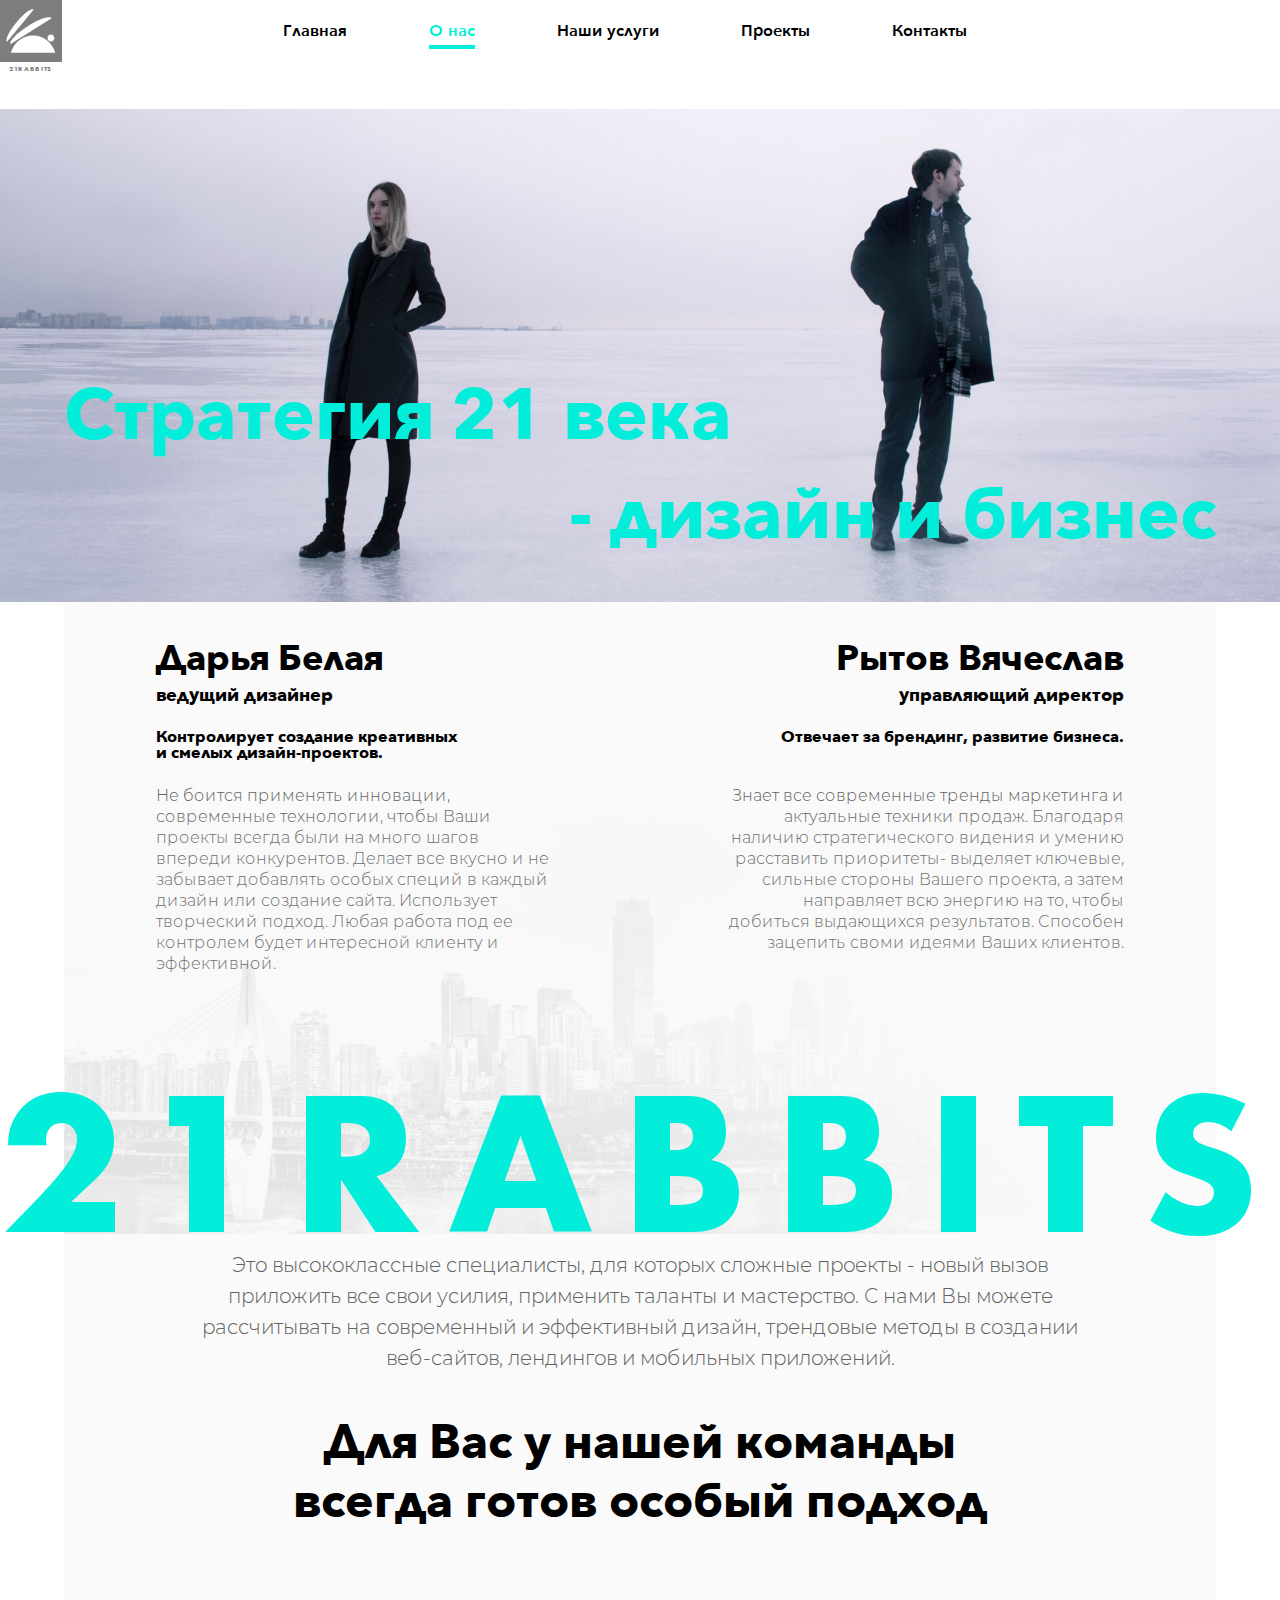
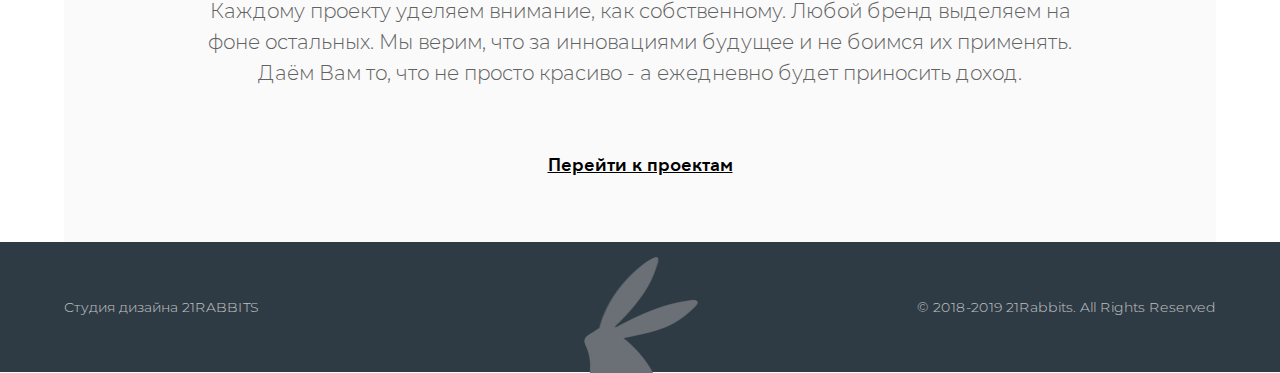
==== commit 5575c009: "finals" ====
--- a/about.html
+++ b/about.html
@@ -14,7 +14,7 @@
 <link rel="stylesheet" type="text/css" href="css/responsive.css">
 </head>
 <body id="page_about">
-<header id="header">
+<header class="about_page_menu" id="header">
   <div class="container-fluid">
     <nav class="navbar navbar-default">      
       <button type="button" class="navbar-toggle" data-toggle="collapse" data-target="#bs-example-navbar-collapse-1">
@@ -76,7 +76,7 @@
   <div class="col-md-6 col-xs-7">
      <p class="team_name right_position">Рытов Вячеслав</p>
      <p class="team_position right_position">управляющий директор</p>
-     <p class="team_short right_position">Отвечает за брендинг, развитие бизнеса.</p>
+     <p class="team_short right_position">Отвечает за брендинг, <br class="about_team_break2"> развитие бизнеса.</p>
      <p class="team_description right_position">Знает все современные тренды маркетинга и актуальные техники продаж. Благодаря наличию стратегического видения и умению расставить приоритеты- выделяет ключевые, сильные стороны Вашего проекта, а затем направляет всю энергию на то, чтобы добиться выдающихся результатов. Способен зацепить своми идеями Ваших клиентов.</p>
     </div> 
    </div>
--- a/css/style.min.css
+++ b/css/style.min.css
@@ -587,25 +587,29 @@
 }
 .text_logo_green{
 font-family: 'Futura';
+position: absolute;
+bottom: 0;
+right: 0;
+left:0;
 font-size: 18.125rem;
-line-height: 18.125rem;
+line-height: 80%;
 letter-spacing: 1.75rem;
 text-transform: uppercase;
 margin-left: -7.5rem;
 color: #02eeda;
 margin:auto;
 text-align: center;
-position: relative;
 z-index: 4;
 }
 .container-fluid.logos{
 position: relative;
 z-index: 23;
 margin-bottom: 3rem;
+height: 18.125rem;
 }
 .logo_bg_about{
 position: absolute;
-bottom:8%;
+bottom:0%;
 left: 5%;
 display: block;
 width: 85vw;
@@ -2216,4 +2220,8 @@
 top: -1.5rem;
 left: -7.312rem;
 z-index: 2;
+}
+
+br.about_team_break2{
+display: none;
 }--- a/css/responsive.css
+++ b/css/responsive.css
@@ -77,10 +77,6 @@
 font-size: 1rem;
 line-height: 1.3125rem;
 }
-.container-fluid.logos{
-min-height: 200px;
-margin-bottom: 2rem;
-}
 .team_name{  
 font-size: 2.25rem; 
 margin-top: 2rem;
@@ -106,8 +102,14 @@
 }
 .text_logo_green{
 font-size: 13.125rem;
-line-height: 13.125rem;
-}
+/*line-height: 13.125rem;*/
+}
+
+.container-fluid.logos{
+height: 13.125rem;
+margin-bottom: 2rem;
+}
+
 .link_to_projects{
 padding-top: 4rem;
 padding-bottom: 4rem;
@@ -490,14 +492,12 @@
 @media screen and (max-width: 1400px) { 
 .text_logo_green{
 font-size: 11.125rem;
-line-height: 11.125rem;
-}
-
-.logo_bg_about {
-    bottom: 15%;
-
-}
-
+/*line-height: 11.125rem;*/
+}
+
+.container-fluid.logos{
+height: 11.125rem;
+}
 .marked_text {
 font-size: 14rem;
 line-height: 14rem;
@@ -512,12 +512,18 @@
 }
 .text_logo_green{
 font-size: 11.3rem;
-line-height: 11.3rem;
-}
+/*line-height: 11.3rem;*/
+}
+
+.container-fluid.logos{
+height: 11.3rem;
+margin-bottom: 1rem;
+}
+/*
 .container-fluid.logos {
 min-height: 150px;
-margin-bottom: 1rem;
-}
+
+}*/
 .slogan{
 font-size: 4.5rem;
 }
@@ -534,6 +540,8 @@
 .vertical-tab-container{
 min-height: 22rem;
 }
+
+
 img.projects_slides{
 max-width: 23.75rem;
 }
@@ -634,9 +642,15 @@
 }
 .text_logo_green{
 font-size: 9.6875rem;
-line-height: 9.6875rem;
+/*line-height: 9.6875rem;*/
 letter-spacing: 0.875rem;
 }
+
+.container-fluid.logos{
+height: 9.6875rem;
+}
+
+
 h2.team_special {
 font-size: 2.25rem;
 line-height: 2.5rem;
@@ -1002,9 +1016,8 @@
 .list-group-item.text-center.double_line{
 line-height: 1.5rem;	
 }
-
-br.about_team_break{
-display: none;
+br.about_team_break2{
+display: block;
 }
 h2.page_headline.take_design {
 font-size: 2.15rem;
@@ -1018,9 +1031,6 @@
 }
 h1.header__activity {
 margin-left: 1rem;
-}
-.logo_bg_about {
-bottom: 34%;
 }
 .vertical-tab-menu div.list-group>a {
 margin-bottom: 1rem;
@@ -1035,6 +1045,9 @@
 background-size: 85%;
 background-position: top center;
 }
+br.about_team_break2{
+display: none;
+}
 }
 @media screen and (max-width: 992px) { 
 img.projects_slides{
@@ -1050,8 +1063,13 @@
 }
 .text_logo_green{
 font-size: 6.6875rem;
-line-height: 6.6875rem;
-}
+/*line-height: 6.6875rem;*/
+}
+
+.container-fluid.logos{
+height: 6.6875rem;
+}
+
 hr.order_button_lines {
 height: 3px;
 width: 75%;
@@ -1078,6 +1096,12 @@
 header.main_page {
 padding-top: 0;
 }
+
+br.about_team_break2{
+display: none;
+}
+
+
 .nav.navbar-nav {
 padding-bottom: 0;
 }
@@ -1185,7 +1209,14 @@
 }
 span.mobile_menu_page{
 display: inline-block;
-}
+margin-top: 1.1925rem;
+}
+
+.navbar-toggle {
+   margin-top: 1.6rem;
+}
+
+
 .nav.navbar-nav{	
 min-height: 100vh;
 height: auto;
@@ -1235,7 +1266,7 @@
 display: none;
 }
 .container-fluid.logos {
-min-height: 50px;
+height: 3.125rem;
 margin-bottom: 1rem;
 }
 .grey_block{
@@ -1254,8 +1285,12 @@
 .text_logo_green{
 font-size: 3.625rem;
 letter-spacing: 0.3125rem;
-line-height: 3.625rem;
-}
+/*line-height: 3.625rem;*/
+}
+.container-fluid.logos{
+height: 3.625rem;
+}
+
 h2.team_special {
 font-family: 'Avenir-Next-Bold';
 font-size: 1rem;
@@ -1313,9 +1348,8 @@
 width: 100vw;
 }
 img.logo_bg_about{
-max-height: 160px;
+max-height: 10rem;
 left: 0;
-bottom: 1%;
 }
 .link_to_projects{
 padding-top: 3.5rem;
@@ -2100,8 +2134,14 @@
 }
 .text_logo_green{
 font-size: 3.125rem;
-line-height: 3.125rem;
-}
+/*line-height: 3.125rem;*/
+}
+
+.container-fluid.logos{
+height: 3.125rem;
+}
+
+
 .slogan.slogan_left {
 padding-top: 0;
 padding-left: 1rem;
@@ -2210,8 +2250,13 @@
 .text_logo_green {
 font-size: 5.5rem;
 letter-spacing: 0.3125rem;
-line-height: 5.5rem;
-}
+/*line-height: 5.5rem;*/
+}
+
+.container-fluid.logos{
+height: 5.5rem;
+}
+
 p.green_four_text.right {
 display: none;
 }
@@ -2310,11 +2355,7 @@
 }
 .about_content_block{
 width: 96%;
-
-}
-
-
-
+}
 }
 @media screen and (max-width: 380px) { 
 p.preview_text{
@@ -2322,6 +2363,13 @@
 }
 }
 @media screen and (max-width: 321px) {
+.nav.navbar-nav > li > a {
+padding-top: 0!important;
+margin-bottom: 2rem;
+line-height: 2rem;
+}
+
+
 
 img.pale_green_second_leaf_mobile{
 display: none;
@@ -2374,9 +2422,14 @@
 }
 .text_logo_green {
 font-size: 3rem;
-line-height: 3rem;
+/*line-height: 3rem;*/
 letter-spacing: 0.1rem;
 }
+
+.container-fluid.logos{
+height: 3rem;
+}
+
 #carousel_management.desktop_management {
 width: 97%;
 margin: auto;
